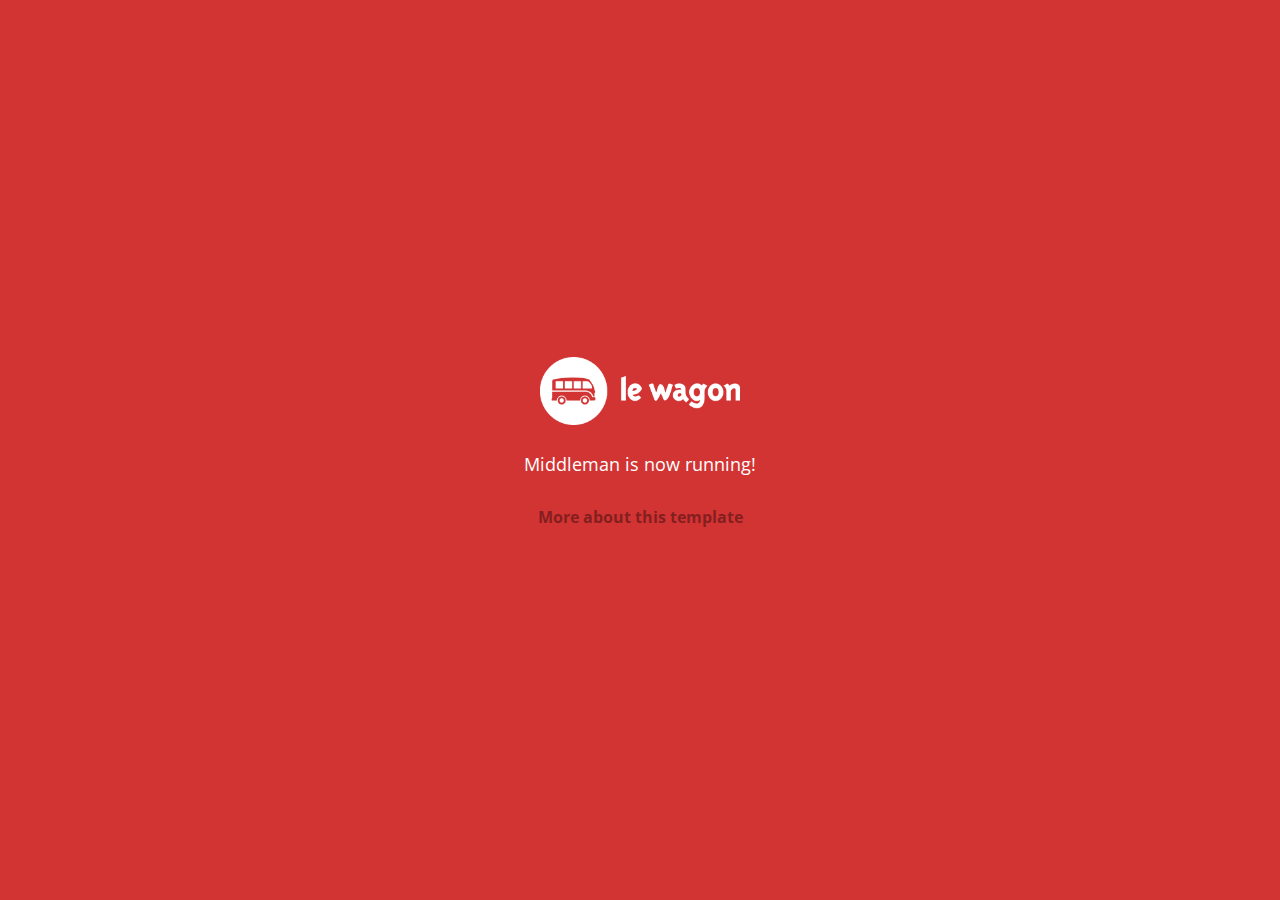
==== index.html @ eb240f72 "Automated commit at 2018-11-12 11:04:21 UTC by middleman-deploy 2.0.0-alpha" ====
<!doctype html>
<html>
  <head>
    <meta charset="utf-8">
    <meta http-equiv="x-ua-compatible" content="ie=edge">
    <meta name="viewport"
          content="width=device-width, initial-scale=1, shrink-to-fit=no">
    <!-- Use the title from a page's frontmatter if it has one -->
    <title>Le Wagon - Middleman</title>
    <link href="stylesheets/application-d8451641.css" rel="stylesheet" />
    <script src="javascripts/application-93de88c9.js"></script>
    <link href="images/favicon-f15af148.png" rel="icon" type="image/png" />
  </head>
  <body>
    <div id="home">
  <div class="home-content">
    <img src="images/logo-acc9c0ec.png" width="200" alt="Logo" />
    <p>
      Middleman is now running!
    </p>
    <p class="about">
      <a href="about.html">More about this template</a>
    </p>
  </div>
</div>

  </body>
</html>
---- stylesheets/application-d8451641.css ----
@import url("https://fonts.googleapis.com/css?family=Open+Sans:400,300,700|Raleway:400,100,300,700,500");/*!
 * Bootstrap v3.3.7 (http://getbootstrap.com)
 * Copyright 2011-2016 Twitter, Inc.
 * Licensed under MIT (https://github.com/twbs/bootstrap/blob/master/LICENSE)
 *//*! normalize.css v3.0.3 | MIT License | github.com/necolas/normalize.css */html{font-family:sans-serif;-ms-text-size-adjust:100%;-webkit-text-size-adjust:100%}body{margin:0}article,aside,details,figcaption,figure,footer,header,hgroup,main,menu,nav,section,summary{display:block}audio,canvas,progress,video{display:inline-block;vertical-align:baseline}audio:not([controls]){display:none;height:0}[hidden],template{display:none}a{background-color:transparent}a:active,a:hover{outline:0}abbr[title]{border-bottom:1px dotted}b,strong{font-weight:bold}dfn{font-style:italic}h1{font-size:2em;margin:0.67em 0}mark{background:#ff0;color:#000}small{font-size:80%}sub,sup{font-size:75%;line-height:0;position:relative;vertical-align:baseline}sup{top:-0.5em}sub{bottom:-0.25em}img{border:0}svg:not(:root){overflow:hidden}figure{margin:1em 40px}hr{-webkit-box-sizing:content-box;box-sizing:content-box;height:0}pre{overflow:auto}code,kbd,pre,samp{font-family:monospace, monospace;font-size:1em}button,input,optgroup,select,textarea{color:inherit;font:inherit;margin:0}button{overflow:visible}button,select{text-transform:none}button,html input[type="button"],input[type="reset"],input[type="submit"]{-webkit-appearance:button;cursor:pointer}button[disabled],html input[disabled]{cursor:default}button::-moz-focus-inner,input::-moz-focus-inner{border:0;padding:0}input{line-height:normal}input[type="checkbox"],input[type="radio"]{-webkit-box-sizing:border-box;box-sizing:border-box;padding:0}input[type="number"]::-webkit-inner-spin-button,input[type="number"]::-webkit-outer-spin-button{height:auto}input[type="search"]{-webkit-appearance:textfield;-webkit-box-sizing:content-box;box-sizing:content-box}input[type="search"]::-webkit-search-cancel-button,input[type="search"]::-webkit-search-decoration{-webkit-appearance:none}fieldset{border:1px solid #c0c0c0;margin:0 2px;padding:0.35em 0.625em 0.75em}legend{border:0;padding:0}textarea{overflow:auto}optgroup{font-weight:bold}table{border-collapse:collapse;border-spacing:0}td,th{padding:0}/*! Source: https://github.com/h5bp/html5-boilerplate/blob/master/src/css/main.css */@media print{*,*:before,*:after{background:transparent !important;color:#000 !important;-webkit-box-shadow:none !important;box-shadow:none !important;text-shadow:none !important}a,a:visited{text-decoration:underline}a[href]:after{content:" (" attr(href) ")"}abbr[title]:after{content:" (" attr(title) ")"}a[href^="#"]:after,a[href^="javascript:"]:after{content:""}pre,blockquote{border:1px solid #999;page-break-inside:avoid}thead{display:table-header-group}tr,img{page-break-inside:avoid}img{max-width:100% !important}p,h2,h3{orphans:3;widows:3}h2,h3{page-break-after:avoid}.navbar{display:none}.btn>.caret,.dropup>.btn>.caret{border-top-color:#000 !important}.label{border:1px solid #000}.table{border-collapse:collapse !important}.table td,.table th{background-color:#fff !important}.table-bordered th,.table-bordered td{border:1px solid #ddd !important}}@font-face{font-family:'Glyphicons Halflings';src:url("../assets/bootstrap/glyphicons-halflings-regular-86b6f62b.eot");src:url("../assets/bootstrap/glyphicons-halflings-regular-86b6f62b.eot?#iefix") format("embedded-opentype"),url("../assets/bootstrap/glyphicons-halflings-regular-ca35b697.woff2") format("woff2"),url("../assets/bootstrap/glyphicons-halflings-regular-278e49a8.woff") format("woff"),url("../assets/bootstrap/glyphicons-halflings-regular-44bc1850.ttf") format("truetype"),url("../assets/bootstrap/glyphicons-halflings-regular-de51a849.svg#glyphicons_halflingsregular") format("svg")}.glyphicon{position:relative;top:1px;display:inline-block;font-family:'Glyphicons Halflings';font-style:normal;font-weight:normal;line-height:1;-webkit-font-smoothing:antialiased;-moz-osx-font-smoothing:grayscale}.glyphicon-asterisk:before{content:"\002a"}.glyphicon-plus:before{content:"\002b"}.glyphicon-euro:before,.glyphicon-eur:before{content:"\20ac"}.glyphicon-minus:before{content:"\2212"}.glyphicon-cloud:before{content:"\2601"}.glyphicon-envelope:before{content:"\2709"}.glyphicon-pencil:before{content:"\270f"}.glyphicon-glass:before{content:"\e001"}.glyphicon-music:before{content:"\e002"}.glyphicon-search:before{content:"\e003"}.glyphicon-heart:before{content:"\e005"}.glyphicon-star:before{content:"\e006"}.glyphicon-star-empty:before{content:"\e007"}.glyphicon-user:before{content:"\e008"}.glyphicon-film:before{content:"\e009"}.glyphicon-th-large:before{content:"\e010"}.glyphicon-th:before{content:"\e011"}.glyphicon-th-list:before{content:"\e012"}.glyphicon-ok:before{content:"\e013"}.glyphicon-remove:before{content:"\e014"}.glyphicon-zoom-in:before{content:"\e015"}.glyphicon-zoom-out:before{content:"\e016"}.glyphicon-off:before{content:"\e017"}.glyphicon-signal:before{content:"\e018"}.glyphicon-cog:before{content:"\e019"}.glyphicon-trash:before{content:"\e020"}.glyphicon-home:before{content:"\e021"}.glyphicon-file:before{content:"\e022"}.glyphicon-time:before{content:"\e023"}.glyphicon-road:before{content:"\e024"}.glyphicon-download-alt:before{content:"\e025"}.glyphicon-download:before{content:"\e026"}.glyphicon-upload:before{content:"\e027"}.glyphicon-inbox:before{content:"\e028"}.glyphicon-play-circle:before{content:"\e029"}.glyphicon-repeat:before{content:"\e030"}.glyphicon-refresh:before{content:"\e031"}.glyphicon-list-alt:before{content:"\e032"}.glyphicon-lock:before{content:"\e033"}.glyphicon-flag:before{content:"\e034"}.glyphicon-headphones:before{content:"\e035"}.glyphicon-volume-off:before{content:"\e036"}.glyphicon-volume-down:before{content:"\e037"}.glyphicon-volume-up:before{content:"\e038"}.glyphicon-qrcode:before{content:"\e039"}.glyphicon-barcode:before{content:"\e040"}.glyphicon-tag:before{content:"\e041"}.glyphicon-tags:before{content:"\e042"}.glyphicon-book:before{content:"\e043"}.glyphicon-bookmark:before{content:"\e044"}.glyphicon-print:before{content:"\e045"}.glyphicon-camera:before{content:"\e046"}.glyphicon-font:before{content:"\e047"}.glyphicon-bold:before{content:"\e048"}.glyphicon-italic:before{content:"\e049"}.glyphicon-text-height:before{content:"\e050"}.glyphicon-text-width:before{content:"\e051"}.glyphicon-align-left:before{content:"\e052"}.glyphicon-align-center:before{content:"\e053"}.glyphicon-align-right:before{content:"\e054"}.glyphicon-align-justify:before{content:"\e055"}.glyphicon-list:before{content:"\e056"}.glyphicon-indent-left:before{content:"\e057"}.glyphicon-indent-right:before{content:"\e058"}.glyphicon-facetime-video:before{content:"\e059"}.glyphicon-picture:before{content:"\e060"}.glyphicon-map-marker:before{content:"\e062"}.glyphicon-adjust:before{content:"\e063"}.glyphicon-tint:before{content:"\e064"}.glyphicon-edit:before{content:"\e065"}.glyphicon-share:before{content:"\e066"}.glyphicon-check:before{content:"\e067"}.glyphicon-move:before{content:"\e068"}.glyphicon-step-backward:before{content:"\e069"}.glyphicon-fast-backward:before{content:"\e070"}.glyphicon-backward:before{content:"\e071"}.glyphicon-play:before{content:"\e072"}.glyphicon-pause:before{content:"\e073"}.glyphicon-stop:before{content:"\e074"}.glyphicon-forward:before{content:"\e075"}.glyphicon-fast-forward:before{content:"\e076"}.glyphicon-step-forward:before{content:"\e077"}.glyphicon-eject:before{content:"\e078"}.glyphicon-chevron-left:before{content:"\e079"}.glyphicon-chevron-right:before{content:"\e080"}.glyphicon-plus-sign:before{content:"\e081"}.glyphicon-minus-sign:before{content:"\e082"}.glyphicon-remove-sign:before{content:"\e083"}.glyphicon-ok-sign:before{content:"\e084"}.glyphicon-question-sign:before{content:"\e085"}.glyphicon-info-sign:before{content:"\e086"}.glyphicon-screenshot:before{content:"\e087"}.glyphicon-remove-circle:before{content:"\e088"}.glyphicon-ok-circle:before{content:"\e089"}.glyphicon-ban-circle:before{content:"\e090"}.glyphicon-arrow-left:before{content:"\e091"}.glyphicon-arrow-right:before{content:"\e092"}.glyphicon-arrow-up:before{content:"\e093"}.glyphicon-arrow-down:before{content:"\e094"}.glyphicon-share-alt:before{content:"\e095"}.glyphicon-resize-full:before{content:"\e096"}.glyphicon-resize-small:before{content:"\e097"}.glyphicon-exclamation-sign:before{content:"\e101"}.glyphicon-gift:before{content:"\e102"}.glyphicon-leaf:before{content:"\e103"}.glyphicon-fire:before{content:"\e104"}.glyphicon-eye-open:before{content:"\e105"}.glyphicon-eye-close:before{content:"\e106"}.glyphicon-warning-sign:before{content:"\e107"}.glyphicon-plane:before{content:"\e108"}.glyphicon-calendar:before{content:"\e109"}.glyphicon-random:before{content:"\e110"}.glyphicon-comment:before{content:"\e111"}.glyphicon-magnet:before{content:"\e112"}.glyphicon-chevron-up:before{content:"\e113"}.glyphicon-chevron-down:before{content:"\e114"}.glyphicon-retweet:before{content:"\e115"}.glyphicon-shopping-cart:before{content:"\e116"}.glyphicon-folder-close:before{content:"\e117"}.glyphicon-folder-open:before{content:"\e118"}.glyphicon-resize-vertical:before{content:"\e119"}.glyphicon-resize-horizontal:before{content:"\e120"}.glyphicon-hdd:before{content:"\e121"}.glyphicon-bullhorn:before{content:"\e122"}.glyphicon-bell:before{content:"\e123"}.glyphicon-certificate:before{content:"\e124"}.glyphicon-thumbs-up:before{content:"\e125"}.glyphicon-thumbs-down:before{content:"\e126"}.glyphicon-hand-right:before{content:"\e127"}.glyphicon-hand-left:before{content:"\e128"}.glyphicon-hand-up:before{content:"\e129"}.glyphicon-hand-down:before{content:"\e130"}.glyphicon-circle-arrow-right:before{content:"\e131"}.glyphicon-circle-arrow-left:before{content:"\e132"}.glyphicon-circle-arrow-up:before{content:"\e133"}.glyphicon-circle-arrow-down:before{content:"\e134"}.glyphicon-globe:before{content:"\e135"}.glyphicon-wrench:before{content:"\e136"}.glyphicon-tasks:before{content:"\e137"}.glyphicon-filter:before{content:"\e138"}.glyphicon-briefcase:before{content:"\e139"}.glyphicon-fullscreen:before{content:"\e140"}.glyphicon-dashboard:before{content:"\e141"}.glyphicon-paperclip:before{content:"\e142"}.glyphicon-heart-empty:before{content:"\e143"}.glyphicon-link:before{content:"\e144"}.glyphicon-phone:before{content:"\e145"}.glyphicon-pushpin:before{content:"\e146"}.glyphicon-usd:before{content:"\e148"}.glyphicon-gbp:before{content:"\e149"}.glyphicon-sort:before{content:"\e150"}.glyphicon-sort-by-alphabet:before{content:"\e151"}.glyphicon-sort-by-alphabet-alt:before{content:"\e152"}.glyphicon-sort-by-order:before{content:"\e153"}.glyphicon-sort-by-order-alt:before{content:"\e154"}.glyphicon-sort-by-attributes:before{content:"\e155"}.glyphicon-sort-by-attributes-alt:before{content:"\e156"}.glyphicon-unchecked:before{content:"\e157"}.glyphicon-expand:before{content:"\e158"}.glyphicon-collapse-down:before{content:"\e159"}.glyphicon-collapse-up:before{content:"\e160"}.glyphicon-log-in:before{content:"\e161"}.glyphicon-flash:before{content:"\e162"}.glyphicon-log-out:before{content:"\e163"}.glyphicon-new-window:before{content:"\e164"}.glyphicon-record:before{content:"\e165"}.glyphicon-save:before{content:"\e166"}.glyphicon-open:before{content:"\e167"}.glyphicon-saved:before{content:"\e168"}.glyphicon-import:before{content:"\e169"}.glyphicon-export:before{content:"\e170"}.glyphicon-send:before{content:"\e171"}.glyphicon-floppy-disk:before{content:"\e172"}.glyphicon-floppy-saved:before{content:"\e173"}.glyphicon-floppy-remove:before{content:"\e174"}.glyphicon-floppy-save:before{content:"\e175"}.glyphicon-floppy-open:before{content:"\e176"}.glyphicon-credit-card:before{content:"\e177"}.glyphicon-transfer:before{content:"\e178"}.glyphicon-cutlery:before{content:"\e179"}.glyphicon-header:before{content:"\e180"}.glyphicon-compressed:before{content:"\e181"}.glyphicon-earphone:before{content:"\e182"}.glyphicon-phone-alt:before{content:"\e183"}.glyphicon-tower:before{content:"\e184"}.glyphicon-stats:before{content:"\e185"}.glyphicon-sd-video:before{content:"\e186"}.glyphicon-hd-video:before{content:"\e187"}.glyphicon-subtitles:before{content:"\e188"}.glyphicon-sound-stereo:before{content:"\e189"}.glyphicon-sound-dolby:before{content:"\e190"}.glyphicon-sound-5-1:before{content:"\e191"}.glyphicon-sound-6-1:before{content:"\e192"}.glyphicon-sound-7-1:before{content:"\e193"}.glyphicon-copyright-mark:before{content:"\e194"}.glyphicon-registration-mark:before{content:"\e195"}.glyphicon-cloud-download:before{content:"\e197"}.glyphicon-cloud-upload:before{content:"\e198"}.glyphicon-tree-conifer:before{content:"\e199"}.glyphicon-tree-deciduous:before{content:"\e200"}.glyphicon-cd:before{content:"\e201"}.glyphicon-save-file:before{content:"\e202"}.glyphicon-open-file:before{content:"\e203"}.glyphicon-level-up:before{content:"\e204"}.glyphicon-copy:before{content:"\e205"}.glyphicon-paste:before{content:"\e206"}.glyphicon-alert:before{content:"\e209"}.glyphicon-equalizer:before{content:"\e210"}.glyphicon-king:before{content:"\e211"}.glyphicon-queen:before{content:"\e212"}.glyphicon-pawn:before{content:"\e213"}.glyphicon-bishop:before{content:"\e214"}.glyphicon-knight:before{content:"\e215"}.glyphicon-baby-formula:before{content:"\e216"}.glyphicon-tent:before{content:"\26fa"}.glyphicon-blackboard:before{content:"\e218"}.glyphicon-bed:before{content:"\e219"}.glyphicon-apple:before{content:"\f8ff"}.glyphicon-erase:before{content:"\e221"}.glyphicon-hourglass:before{content:"\231b"}.glyphicon-lamp:before{content:"\e223"}.glyphicon-duplicate:before{content:"\e224"}.glyphicon-piggy-bank:before{content:"\e225"}.glyphicon-scissors:before{content:"\e226"}.glyphicon-bitcoin:before{content:"\e227"}.glyphicon-btc:before{content:"\e227"}.glyphicon-xbt:before{content:"\e227"}.glyphicon-yen:before{content:"\00a5"}.glyphicon-jpy:before{content:"\00a5"}.glyphicon-ruble:before{content:"\20bd"}.glyphicon-rub:before{content:"\20bd"}.glyphicon-scale:before{content:"\e230"}.glyphicon-ice-lolly:before{content:"\e231"}.glyphicon-ice-lolly-tasted:before{content:"\e232"}.glyphicon-education:before{content:"\e233"}.glyphicon-option-horizontal:before{content:"\e234"}.glyphicon-option-vertical:before{content:"\e235"}.glyphicon-menu-hamburger:before{content:"\e236"}.glyphicon-modal-window:before{content:"\e237"}.glyphicon-oil:before{content:"\e238"}.glyphicon-grain:before{content:"\e239"}.glyphicon-sunglasses:before{content:"\e240"}.glyphicon-text-size:before{content:"\e241"}.glyphicon-text-color:before{content:"\e242"}.glyphicon-text-background:before{content:"\e243"}.glyphicon-object-align-top:before{content:"\e244"}.glyphicon-object-align-bottom:before{content:"\e245"}.glyphicon-object-align-horizontal:before{content:"\e246"}.glyphicon-object-align-left:before{content:"\e247"}.glyphicon-object-align-vertical:before{content:"\e248"}.glyphicon-object-align-right:before{content:"\e249"}.glyphicon-triangle-right:before{content:"\e250"}.glyphicon-triangle-left:before{content:"\e251"}.glyphicon-triangle-bottom:before{content:"\e252"}.glyphicon-triangle-top:before{content:"\e253"}.glyphicon-console:before{content:"\e254"}.glyphicon-superscript:before{content:"\e255"}.glyphicon-subscript:before{content:"\e256"}.glyphicon-menu-left:before{content:"\e257"}.glyphicon-menu-right:before{content:"\e258"}.glyphicon-menu-down:before{content:"\e259"}.glyphicon-menu-up:before{content:"\e260"}*{-webkit-box-sizing:border-box;box-sizing:border-box}*:before,*:after{-webkit-box-sizing:border-box;box-sizing:border-box}html{font-size:10px;-webkit-tap-highlight-color:transparent}body{font-family:"Open Sans", "Helvetica", "sans-serif";font-size:18px;line-height:1.42857143;color:#333333;background-color:#F4F4F4}input,button,select,textarea{font-family:inherit;font-size:inherit;line-height:inherit}a{color:#469AE0;text-decoration:none}a:hover,a:focus{color:#1f74ba;text-decoration:underline}a:focus{outline:5px auto -webkit-focus-ring-color;outline-offset:-2px}figure{margin:0}img{vertical-align:middle}.img-responsive{display:block;max-width:100%;height:auto}.img-rounded{border-radius:2px}.img-thumbnail{padding:4px;line-height:1.42857143;background-color:#F4F4F4;border:1px solid #ddd;border-radius:2px;-webkit-transition:all 0.2s ease-in-out;transition:all 0.2s ease-in-out;display:inline-block;max-width:100%;height:auto}.img-circle{border-radius:50%}hr{margin-top:25px;margin-bottom:25px;border:0;border-top:1px solid #eeeeee}.sr-only{position:absolute;width:1px;height:1px;margin:-1px;padding:0;overflow:hidden;clip:rect(0, 0, 0, 0);border:0}.sr-only-focusable:active,.sr-only-focusable:focus{position:static;width:auto;height:auto;margin:0;overflow:visible;clip:auto}[role="button"]{cursor:pointer}h1,h2,h3,h4,h5,h6,.h1,.h2,.h3,.h4,.h5,.h6{font-family:"Raleway", "Helvetica", "sans-serif";font-weight:500;line-height:1.1;color:inherit}h1 small,h1 .small,h2 small,h2 .small,h3 small,h3 .small,h4 small,h4 .small,h5 small,h5 .small,h6 small,h6 .small,.h1 small,.h1 .small,.h2 small,.h2 .small,.h3 small,.h3 .small,.h4 small,.h4 .small,.h5 small,.h5 .small,.h6 small,.h6 .small{font-weight:normal;line-height:1;color:#777777}h1,.h1,h2,.h2,h3,.h3{margin-top:25px;margin-bottom:12.5px}h1 small,h1 .small,.h1 small,.h1 .small,h2 small,h2 .small,.h2 small,.h2 .small,h3 small,h3 .small,.h3 small,.h3 .small{font-size:65%}h4,.h4,h5,.h5,h6,.h6{margin-top:12.5px;margin-bottom:12.5px}h4 small,h4 .small,.h4 small,.h4 .small,h5 small,h5 .small,.h5 small,.h5 .small,h6 small,h6 .small,.h6 small,.h6 .small{font-size:75%}h1,.h1{font-size:46px}h2,.h2{font-size:38px}h3,.h3{font-size:31px}h4,.h4{font-size:23px}h5,.h5{font-size:18px}h6,.h6{font-size:16px}p{margin:0 0 12.5px}.lead{margin-bottom:25px;font-size:20px;font-weight:300;line-height:1.4}@media (min-width: 768px){.lead{font-size:27px}}small,.small{font-size:88%}mark,.mark{background-color:#fcf8e3;padding:.2em}.text-left{text-align:left}.text-right{text-align:right}.text-center{text-align:center}.text-justify{text-align:justify}.text-nowrap{white-space:nowrap}.text-lowercase{text-transform:lowercase}.text-uppercase,.initialism{text-transform:uppercase}.text-capitalize{text-transform:capitalize}.text-muted{color:#777777}.text-primary{color:#469AE0}a.text-primary:hover,a.text-primary:focus{color:#2381d0}.text-success{color:#3c763d}a.text-success:hover,a.text-success:focus{color:#2b542c}.text-info{color:#31708f}a.text-info:hover,a.text-info:focus{color:#245269}.text-warning{color:#8a6d3b}a.text-warning:hover,a.text-warning:focus{color:#66512c}.text-danger{color:#a94442}a.text-danger:hover,a.text-danger:focus{color:#843534}.bg-primary{color:#fff}.bg-primary{background-color:#469AE0}a.bg-primary:hover,a.bg-primary:focus{background-color:#2381d0}.bg-success{background-color:#dff0d8}a.bg-success:hover,a.bg-success:focus{background-color:#c1e2b3}.bg-info{background-color:#d9edf7}a.bg-info:hover,a.bg-info:focus{background-color:#afd9ee}.bg-warning{background-color:#fcf8e3}a.bg-warning:hover,a.bg-warning:focus{background-color:#f7ecb5}.bg-danger{background-color:#f2dede}a.bg-danger:hover,a.bg-danger:focus{background-color:#e4b9b9}.page-header{padding-bottom:11.5px;margin:50px 0 25px;border-bottom:1px solid #eeeeee}ul,ol{margin-top:0;margin-bottom:12.5px}ul ul,ul ol,ol ul,ol ol{margin-bottom:0}.list-unstyled{padding-left:0;list-style:none}.list-inline{padding-left:0;list-style:none;margin-left:-5px}.list-inline>li{display:inline-block;padding-left:5px;padding-right:5px}dl{margin-top:0;margin-bottom:25px}dt,dd{line-height:1.42857143}dt{font-weight:bold}dd{margin-left:0}.dl-horizontal dd:before,.dl-horizontal dd:after{content:" ";display:table}.dl-horizontal dd:after{clear:both}@media (min-width: 768px){.dl-horizontal dt{float:left;width:160px;clear:left;text-align:right;overflow:hidden;text-overflow:ellipsis;white-space:nowrap}.dl-horizontal dd{margin-left:180px}}abbr[title],abbr[data-original-title]{cursor:help;border-bottom:1px dotted #777777}.initialism{font-size:90%}blockquote{padding:12.5px 25px;margin:0 0 25px;font-size:22.5px;border-left:5px solid #eeeeee}blockquote p:last-child,blockquote ul:last-child,blockquote ol:last-child{margin-bottom:0}blockquote footer,blockquote small,blockquote .small{display:block;font-size:80%;line-height:1.42857143;color:#777777}blockquote footer:before,blockquote small:before,blockquote .small:before{content:'\2014 \00A0'}.blockquote-reverse,blockquote.pull-right{padding-right:15px;padding-left:0;border-right:5px solid #eeeeee;border-left:0;text-align:right}.blockquote-reverse footer:before,.blockquote-reverse small:before,.blockquote-reverse .small:before,blockquote.pull-right footer:before,blockquote.pull-right small:before,blockquote.pull-right .small:before{content:''}.blockquote-reverse footer:after,.blockquote-reverse small:after,.blockquote-reverse .small:after,blockquote.pull-right footer:after,blockquote.pull-right small:after,blockquote.pull-right .small:after{content:'\00A0 \2014'}address{margin-bottom:25px;font-style:normal;line-height:1.42857143}code,kbd,pre,samp{font-family:Menlo, Monaco, Consolas, "Courier New", monospace}code{padding:2px 4px;font-size:90%;color:#c7254e;background-color:#f9f2f4;border-radius:2px}kbd{padding:2px 4px;font-size:90%;color:#fff;background-color:#333;border-radius:2px;-webkit-box-shadow:inset 0 -1px 0 rgba(0,0,0,0.25);box-shadow:inset 0 -1px 0 rgba(0,0,0,0.25)}kbd kbd{padding:0;font-size:100%;font-weight:bold;-webkit-box-shadow:none;box-shadow:none}pre{display:block;padding:12px;margin:0 0 12.5px;font-size:17px;line-height:1.42857143;word-break:break-all;word-wrap:break-word;color:#333333;background-color:#f5f5f5;border:1px solid #ccc;border-radius:2px}pre code{padding:0;font-size:inherit;color:inherit;white-space:pre-wrap;background-color:transparent;border-radius:0}.pre-scrollable{max-height:340px;overflow-y:scroll}.container{margin-right:auto;margin-left:auto;padding-left:15px;padding-right:15px}.container:before,.container:after{content:" ";display:table}.container:after{clear:both}@media (min-width: 768px){.container{width:750px}}@media (min-width: 992px){.container{width:970px}}@media (min-width: 1200px){.container{width:1170px}}.container-fluid{margin-right:auto;margin-left:auto;padding-left:15px;padding-right:15px}.container-fluid:before,.container-fluid:after{content:" ";display:table}.container-fluid:after{clear:both}.row{margin-left:-15px;margin-right:-15px}.row:before,.row:after{content:" ";display:table}.row:after{clear:both}.col-xs-1,.col-sm-1,.col-md-1,.col-lg-1,.col-xs-2,.col-sm-2,.col-md-2,.col-lg-2,.col-xs-3,.col-sm-3,.col-md-3,.col-lg-3,.col-xs-4,.col-sm-4,.col-md-4,.col-lg-4,.col-xs-5,.col-sm-5,.col-md-5,.col-lg-5,.col-xs-6,.col-sm-6,.col-md-6,.col-lg-6,.col-xs-7,.col-sm-7,.col-md-7,.col-lg-7,.col-xs-8,.col-sm-8,.col-md-8,.col-lg-8,.col-xs-9,.col-sm-9,.col-md-9,.col-lg-9,.col-xs-10,.col-sm-10,.col-md-10,.col-lg-10,.col-xs-11,.col-sm-11,.col-md-11,.col-lg-11,.col-xs-12,.col-sm-12,.col-md-12,.col-lg-12{position:relative;min-height:1px;padding-left:15px;padding-right:15px}.col-xs-1,.col-xs-2,.col-xs-3,.col-xs-4,.col-xs-5,.col-xs-6,.col-xs-7,.col-xs-8,.col-xs-9,.col-xs-10,.col-xs-11,.col-xs-12{float:left}.col-xs-1{width:8.33333333%}.col-xs-2{width:16.66666667%}.col-xs-3{width:25%}.col-xs-4{width:33.33333333%}.col-xs-5{width:41.66666667%}.col-xs-6{width:50%}.col-xs-7{width:58.33333333%}.col-xs-8{width:66.66666667%}.col-xs-9{width:75%}.col-xs-10{width:83.33333333%}.col-xs-11{width:91.66666667%}.col-xs-12{width:100%}.col-xs-pull-0{right:auto}.col-xs-pull-1{right:8.33333333%}.col-xs-pull-2{right:16.66666667%}.col-xs-pull-3{right:25%}.col-xs-pull-4{right:33.33333333%}.col-xs-pull-5{right:41.66666667%}.col-xs-pull-6{right:50%}.col-xs-pull-7{right:58.33333333%}.col-xs-pull-8{right:66.66666667%}.col-xs-pull-9{right:75%}.col-xs-pull-10{right:83.33333333%}.col-xs-pull-11{right:91.66666667%}.col-xs-pull-12{right:100%}.col-xs-push-0{left:auto}.col-xs-push-1{left:8.33333333%}.col-xs-push-2{left:16.66666667%}.col-xs-push-3{left:25%}.col-xs-push-4{left:33.33333333%}.col-xs-push-5{left:41.66666667%}.col-xs-push-6{left:50%}.col-xs-push-7{left:58.33333333%}.col-xs-push-8{left:66.66666667%}.col-xs-push-9{left:75%}.col-xs-push-10{left:83.33333333%}.col-xs-push-11{left:91.66666667%}.col-xs-push-12{left:100%}.col-xs-offset-0{margin-left:0%}.col-xs-offset-1{margin-left:8.33333333%}.col-xs-offset-2{margin-left:16.66666667%}.col-xs-offset-3{margin-left:25%}.col-xs-offset-4{margin-left:33.33333333%}.col-xs-offset-5{margin-left:41.66666667%}.col-xs-offset-6{margin-left:50%}.col-xs-offset-7{margin-left:58.33333333%}.col-xs-offset-8{margin-left:66.66666667%}.col-xs-offset-9{margin-left:75%}.col-xs-offset-10{margin-left:83.33333333%}.col-xs-offset-11{margin-left:91.66666667%}.col-xs-offset-12{margin-left:100%}@media (min-width: 768px){.col-sm-1,.col-sm-2,.col-sm-3,.col-sm-4,.col-sm-5,.col-sm-6,.col-sm-7,.col-sm-8,.col-sm-9,.col-sm-10,.col-sm-11,.col-sm-12{float:left}.col-sm-1{width:8.33333333%}.col-sm-2{width:16.66666667%}.col-sm-3{width:25%}.col-sm-4{width:33.33333333%}.col-sm-5{width:41.66666667%}.col-sm-6{width:50%}.col-sm-7{width:58.33333333%}.col-sm-8{width:66.66666667%}.col-sm-9{width:75%}.col-sm-10{width:83.33333333%}.col-sm-11{width:91.66666667%}.col-sm-12{width:100%}.col-sm-pull-0{right:auto}.col-sm-pull-1{right:8.33333333%}.col-sm-pull-2{right:16.66666667%}.col-sm-pull-3{right:25%}.col-sm-pull-4{right:33.33333333%}.col-sm-pull-5{right:41.66666667%}.col-sm-pull-6{right:50%}.col-sm-pull-7{right:58.33333333%}.col-sm-pull-8{right:66.66666667%}.col-sm-pull-9{right:75%}.col-sm-pull-10{right:83.33333333%}.col-sm-pull-11{right:91.66666667%}.col-sm-pull-12{right:100%}.col-sm-push-0{left:auto}.col-sm-push-1{left:8.33333333%}.col-sm-push-2{left:16.66666667%}.col-sm-push-3{left:25%}.col-sm-push-4{left:33.33333333%}.col-sm-push-5{left:41.66666667%}.col-sm-push-6{left:50%}.col-sm-push-7{left:58.33333333%}.col-sm-push-8{left:66.66666667%}.col-sm-push-9{left:75%}.col-sm-push-10{left:83.33333333%}.col-sm-push-11{left:91.66666667%}.col-sm-push-12{left:100%}.col-sm-offset-0{margin-left:0%}.col-sm-offset-1{margin-left:8.33333333%}.col-sm-offset-2{margin-left:16.66666667%}.col-sm-offset-3{margin-left:25%}.col-sm-offset-4{margin-left:33.33333333%}.col-sm-offset-5{margin-left:41.66666667%}.col-sm-offset-6{margin-left:50%}.col-sm-offset-7{margin-left:58.33333333%}.col-sm-offset-8{margin-left:66.66666667%}.col-sm-offset-9{margin-left:75%}.col-sm-offset-10{margin-left:83.33333333%}.col-sm-offset-11{margin-left:91.66666667%}.col-sm-offset-12{margin-left:100%}}@media (min-width: 992px){.col-md-1,.col-md-2,.col-md-3,.col-md-4,.col-md-5,.col-md-6,.col-md-7,.col-md-8,.col-md-9,.col-md-10,.col-md-11,.col-md-12{float:left}.col-md-1{width:8.33333333%}.col-md-2{width:16.66666667%}.col-md-3{width:25%}.col-md-4{width:33.33333333%}.col-md-5{width:41.66666667%}.col-md-6{width:50%}.col-md-7{width:58.33333333%}.col-md-8{width:66.66666667%}.col-md-9{width:75%}.col-md-10{width:83.33333333%}.col-md-11{width:91.66666667%}.col-md-12{width:100%}.col-md-pull-0{right:auto}.col-md-pull-1{right:8.33333333%}.col-md-pull-2{right:16.66666667%}.col-md-pull-3{right:25%}.col-md-pull-4{right:33.33333333%}.col-md-pull-5{right:41.66666667%}.col-md-pull-6{right:50%}.col-md-pull-7{right:58.33333333%}.col-md-pull-8{right:66.66666667%}.col-md-pull-9{right:75%}.col-md-pull-10{right:83.33333333%}.col-md-pull-11{right:91.66666667%}.col-md-pull-12{right:100%}.col-md-push-0{left:auto}.col-md-push-1{left:8.33333333%}.col-md-push-2{left:16.66666667%}.col-md-push-3{left:25%}.col-md-push-4{left:33.33333333%}.col-md-push-5{left:41.66666667%}.col-md-push-6{left:50%}.col-md-push-7{left:58.33333333%}.col-md-push-8{left:66.66666667%}.col-md-push-9{left:75%}.col-md-push-10{left:83.33333333%}.col-md-push-11{left:91.66666667%}.col-md-push-12{left:100%}.col-md-offset-0{margin-left:0%}.col-md-offset-1{margin-left:8.33333333%}.col-md-offset-2{margin-left:16.66666667%}.col-md-offset-3{margin-left:25%}.col-md-offset-4{margin-left:33.33333333%}.col-md-offset-5{margin-left:41.66666667%}.col-md-offset-6{margin-left:50%}.col-md-offset-7{margin-left:58.33333333%}.col-md-offset-8{margin-left:66.66666667%}.col-md-offset-9{margin-left:75%}.col-md-offset-10{margin-left:83.33333333%}.col-md-offset-11{margin-left:91.66666667%}.col-md-offset-12{margin-left:100%}}@media (min-width: 1200px){.col-lg-1,.col-lg-2,.col-lg-3,.col-lg-4,.col-lg-5,.col-lg-6,.col-lg-7,.col-lg-8,.col-lg-9,.col-lg-10,.col-lg-11,.col-lg-12{float:left}.col-lg-1{width:8.33333333%}.col-lg-2{width:16.66666667%}.col-lg-3{width:25%}.col-lg-4{width:33.33333333%}.col-lg-5{width:41.66666667%}.col-lg-6{width:50%}.col-lg-7{width:58.33333333%}.col-lg-8{width:66.66666667%}.col-lg-9{width:75%}.col-lg-10{width:83.33333333%}.col-lg-11{width:91.66666667%}.col-lg-12{width:100%}.col-lg-pull-0{right:auto}.col-lg-pull-1{right:8.33333333%}.col-lg-pull-2{right:16.66666667%}.col-lg-pull-3{right:25%}.col-lg-pull-4{right:33.33333333%}.col-lg-pull-5{right:41.66666667%}.col-lg-pull-6{right:50%}.col-lg-pull-7{right:58.33333333%}.col-lg-pull-8{right:66.66666667%}.col-lg-pull-9{right:75%}.col-lg-pull-10{right:83.33333333%}.col-lg-pull-11{right:91.66666667%}.col-lg-pull-12{right:100%}.col-lg-push-0{left:auto}.col-lg-push-1{left:8.33333333%}.col-lg-push-2{left:16.66666667%}.col-lg-push-3{left:25%}.col-lg-push-4{left:33.33333333%}.col-lg-push-5{left:41.66666667%}.col-lg-push-6{left:50%}.col-lg-push-7{left:58.33333333%}.col-lg-push-8{left:66.66666667%}.col-lg-push-9{left:75%}.col-lg-push-10{left:83.33333333%}.col-lg-push-11{left:91.66666667%}.col-lg-push-12{left:100%}.col-lg-offset-0{margin-left:0%}.col-lg-offset-1{margin-left:8.33333333%}.col-lg-offset-2{margin-left:16.66666667%}.col-lg-offset-3{margin-left:25%}.col-lg-offset-4{margin-left:33.33333333%}.col-lg-offset-5{margin-left:41.66666667%}.col-lg-offset-6{margin-left:50%}.col-lg-offset-7{margin-left:58.33333333%}.col-lg-offset-8{margin-left:66.66666667%}.col-lg-offset-9{margin-left:75%}.col-lg-offset-10{margin-left:83.33333333%}.col-lg-offset-11{margin-left:91.66666667%}.col-lg-offset-12{margin-left:100%}}table{background-color:transparent}caption{padding-top:8px;padding-bottom:8px;color:#777777;text-align:left}th{text-align:left}.table{width:100%;max-width:100%;margin-bottom:25px}.table>thead>tr>th,.table>thead>tr>td,.table>tbody>tr>th,.table>tbody>tr>td,.table>tfoot>tr>th,.table>tfoot>tr>td{padding:8px;line-height:1.42857143;vertical-align:top;border-top:1px solid #ddd}.table>thead>tr>th{vertical-align:bottom;border-bottom:2px solid #ddd}.table>caption+thead>tr:first-child>th,.table>caption+thead>tr:first-child>td,.table>colgroup+thead>tr:first-child>th,.table>colgroup+thead>tr:first-child>td,.table>thead:first-child>tr:first-child>th,.table>thead:first-child>tr:first-child>td{border-top:0}.table>tbody+tbody{border-top:2px solid #ddd}.table .table{background-color:#F4F4F4}.table-condensed>thead>tr>th,.table-condensed>thead>tr>td,.table-condensed>tbody>tr>th,.table-condensed>tbody>tr>td,.table-condensed>tfoot>tr>th,.table-condensed>tfoot>tr>td{padding:5px}.table-bordered{border:1px solid #ddd}.table-bordered>thead>tr>th,.table-bordered>thead>tr>td,.table-bordered>tbody>tr>th,.table-bordered>tbody>tr>td,.table-bordered>tfoot>tr>th,.table-bordered>tfoot>tr>td{border:1px solid #ddd}.table-bordered>thead>tr>th,.table-bordered>thead>tr>td{border-bottom-width:2px}.table-striped>tbody>tr:nth-of-type(odd){background-color:#f9f9f9}.table-hover>tbody>tr:hover{background-color:#f5f5f5}table col[class*="col-"]{position:static;float:none;display:table-column}table td[class*="col-"],table th[class*="col-"]{position:static;float:none;display:table-cell}.table>thead>tr>td.active,.table>thead>tr>th.active,.table>thead>tr.active>td,.table>thead>tr.active>th,.table>tbody>tr>td.active,.table>tbody>tr>th.active,.table>tbody>tr.active>td,.table>tbody>tr.active>th,.table>tfoot>tr>td.active,.table>tfoot>tr>th.active,.table>tfoot>tr.active>td,.table>tfoot>tr.active>th{background-color:#f5f5f5}.table-hover>tbody>tr>td.active:hover,.table-hover>tbody>tr>th.active:hover,.table-hover>tbody>tr.active:hover>td,.table-hover>tbody>tr:hover>.active,.table-hover>tbody>tr.active:hover>th{background-color:#e8e8e8}.table>thead>tr>td.success,.table>thead>tr>th.success,.table>thead>tr.success>td,.table>thead>tr.success>th,.table>tbody>tr>td.success,.table>tbody>tr>th.success,.table>tbody>tr.success>td,.table>tbody>tr.success>th,.table>tfoot>tr>td.success,.table>tfoot>tr>th.success,.table>tfoot>tr.success>td,.table>tfoot>tr.success>th{background-color:#dff0d8}.table-hover>tbody>tr>td.success:hover,.table-hover>tbody>tr>th.success:hover,.table-hover>tbody>tr.success:hover>td,.table-hover>tbody>tr:hover>.success,.table-hover>tbody>tr.success:hover>th{background-color:#d0e9c6}.table>thead>tr>td.info,.table>thead>tr>th.info,.table>thead>tr.info>td,.table>thead>tr.info>th,.table>tbody>tr>td.info,.table>tbody>tr>th.info,.table>tbody>tr.info>td,.table>tbody>tr.info>th,.table>tfoot>tr>td.info,.table>tfoot>tr>th.info,.table>tfoot>tr.info>td,.table>tfoot>tr.info>th{background-color:#d9edf7}.table-hover>tbody>tr>td.info:hover,.table-hover>tbody>tr>th.info:hover,.table-hover>tbody>tr.info:hover>td,.table-hover>tbody>tr:hover>.info,.table-hover>tbody>tr.info:hover>th{background-color:#c4e3f3}.table>thead>tr>td.warning,.table>thead>tr>th.warning,.table>thead>tr.warning>td,.table>thead>tr.warning>th,.table>tbody>tr>td.warning,.table>tbody>tr>th.warning,.table>tbody>tr.warning>td,.table>tbody>tr.warning>th,.table>tfoot>tr>td.warning,.table>tfoot>tr>th.warning,.table>tfoot>tr.warning>td,.table>tfoot>tr.warning>th{background-color:#fcf8e3}.table-hover>tbody>tr>td.warning:hover,.table-hover>tbody>tr>th.warning:hover,.table-hover>tbody>tr.warning:hover>td,.table-hover>tbody>tr:hover>.warning,.table-hover>tbody>tr.warning:hover>th{background-color:#faf2cc}.table>thead>tr>td.danger,.table>thead>tr>th.danger,.table>thead>tr.danger>td,.table>thead>tr.danger>th,.table>tbody>tr>td.danger,.table>tbody>tr>th.danger,.table>tbody>tr.danger>td,.table>tbody>tr.danger>th,.table>tfoot>tr>td.danger,.table>tfoot>tr>th.danger,.table>tfoot>tr.danger>td,.table>tfoot>tr.danger>th{background-color:#f2dede}.table-hover>tbody>tr>td.danger:hover,.table-hover>tbody>tr>th.danger:hover,.table-hover>tbody>tr.danger:hover>td,.table-hover>tbody>tr:hover>.danger,.table-hover>tbody>tr.danger:hover>th{background-color:#ebcccc}.table-responsive{overflow-x:auto;min-height:0.01%}@media screen and (max-width: 767px){.table-responsive{width:100%;margin-bottom:18.75px;overflow-y:hidden;-ms-overflow-style:-ms-autohiding-scrollbar;border:1px solid #ddd}.table-responsive>.table{margin-bottom:0}.table-responsive>.table>thead>tr>th,.table-responsive>.table>thead>tr>td,.table-responsive>.table>tbody>tr>th,.table-responsive>.table>tbody>tr>td,.table-responsive>.table>tfoot>tr>th,.table-responsive>.table>tfoot>tr>td{white-space:nowrap}.table-responsive>.table-bordered{border:0}.table-responsive>.table-bordered>thead>tr>th:first-child,.table-responsive>.table-bordered>thead>tr>td:first-child,.table-responsive>.table-bordered>tbody>tr>th:first-child,.table-responsive>.table-bordered>tbody>tr>td:first-child,.table-responsive>.table-bordered>tfoot>tr>th:first-child,.table-responsive>.table-bordered>tfoot>tr>td:first-child{border-left:0}.table-responsive>.table-bordered>thead>tr>th:last-child,.table-responsive>.table-bordered>thead>tr>td:last-child,.table-responsive>.table-bordered>tbody>tr>th:last-child,.table-responsive>.table-bordered>tbody>tr>td:last-child,.table-responsive>.table-bordered>tfoot>tr>th:last-child,.table-responsive>.table-bordered>tfoot>tr>td:last-child{border-right:0}.table-responsive>.table-bordered>tbody>tr:last-child>th,.table-responsive>.table-bordered>tbody>tr:last-child>td,.table-responsive>.table-bordered>tfoot>tr:last-child>th,.table-responsive>.table-bordered>tfoot>tr:last-child>td{border-bottom:0}}fieldset{padding:0;margin:0;border:0;min-width:0}legend{display:block;width:100%;padding:0;margin-bottom:25px;font-size:27px;line-height:inherit;color:#333333;border:0;border-bottom:1px solid #e5e5e5}label{display:inline-block;max-width:100%;margin-bottom:5px;font-weight:bold}input[type="search"]{-webkit-box-sizing:border-box;box-sizing:border-box}input[type="radio"],input[type="checkbox"]{margin:4px 0 0;margin-top:1px \9;line-height:normal}input[type="file"]{display:block}input[type="range"]{display:block;width:100%}select[multiple],select[size]{height:auto}input[type="file"]:focus,input[type="radio"]:focus,input[type="checkbox"]:focus{outline:5px auto -webkit-focus-ring-color;outline-offset:-2px}output{display:block;padding-top:7px;font-size:18px;line-height:1.42857143;color:#000000}.form-control{display:block;width:100%;height:39px;padding:6px 12px;font-size:18px;line-height:1.42857143;color:#000000;background-color:#fff;background-image:none;border:1px solid #ccc;border-radius:2px;-webkit-box-shadow:inset 0 1px 1px rgba(0,0,0,0.075);box-shadow:inset 0 1px 1px rgba(0,0,0,0.075);-webkit-transition:border-color ease-in-out 0.15s, box-shadow ease-in-out 0.15s;-webkit-transition:border-color ease-in-out 0.15s, -webkit-box-shadow ease-in-out 0.15s;transition:border-color ease-in-out 0.15s, -webkit-box-shadow ease-in-out 0.15s;transition:border-color ease-in-out 0.15s, box-shadow ease-in-out 0.15s;transition:border-color ease-in-out 0.15s, box-shadow ease-in-out 0.15s, -webkit-box-shadow ease-in-out 0.15s}.form-control:focus{border-color:#66afe9;outline:0;-webkit-box-shadow:inset 0 1px 1px rgba(0,0,0,0.075),0 0 8px rgba(102,175,233,0.6);box-shadow:inset 0 1px 1px rgba(0,0,0,0.075),0 0 8px rgba(102,175,233,0.6)}.form-control::-moz-placeholder{color:#999;opacity:1}.form-control:-ms-input-placeholder{color:#999}.form-control::-webkit-input-placeholder{color:#999}.form-control::-ms-expand{border:0;background-color:transparent}.form-control[disabled],.form-control[readonly],fieldset[disabled] .form-control{background-color:#eeeeee;opacity:1}.form-control[disabled],fieldset[disabled] .form-control{cursor:not-allowed}textarea.form-control{height:auto}input[type="search"]{-webkit-appearance:none}@media screen and (-webkit-min-device-pixel-ratio: 0){input[type="date"].form-control,input[type="time"].form-control,input[type="datetime-local"].form-control,input[type="month"].form-control{line-height:39px}input[type="date"].input-sm,.input-group-sm>input[type="date"].form-control,.input-group-sm>input[type="date"].input-group-addon,.input-group-sm>.input-group-btn>input[type="date"].btn,.input-group-sm input[type="date"],input[type="time"].input-sm,.input-group-sm>input[type="time"].form-control,.input-group-sm>input[type="time"].input-group-addon,.input-group-sm>.input-group-btn>input[type="time"].btn,.input-group-sm input[type="time"],input[type="datetime-local"].input-sm,.input-group-sm>input[type="datetime-local"].form-control,.input-group-sm>input[type="datetime-local"].input-group-addon,.input-group-sm>.input-group-btn>input[type="datetime-local"].btn,.input-group-sm input[type="datetime-local"],input[type="month"].input-sm,.input-group-sm>input[type="month"].form-control,.input-group-sm>input[type="month"].input-group-addon,.input-group-sm>.input-group-btn>input[type="month"].btn,.input-group-sm input[type="month"]{line-height:36px}input[type="date"].input-lg,.input-group-lg>input[type="date"].form-control,.input-group-lg>input[type="date"].input-group-addon,.input-group-lg>.input-group-btn>input[type="date"].btn,.input-group-lg input[type="date"],input[type="time"].input-lg,.input-group-lg>input[type="time"].form-control,.input-group-lg>input[type="time"].input-group-addon,.input-group-lg>.input-group-btn>input[type="time"].btn,.input-group-lg input[type="time"],input[type="datetime-local"].input-lg,.input-group-lg>input[type="datetime-local"].form-control,.input-group-lg>input[type="datetime-local"].input-group-addon,.input-group-lg>.input-group-btn>input[type="datetime-local"].btn,.input-group-lg input[type="datetime-local"],input[type="month"].input-lg,.input-group-lg>input[type="month"].form-control,.input-group-lg>input[type="month"].input-group-addon,.input-group-lg>.input-group-btn>input[type="month"].btn,.input-group-lg input[type="month"]{line-height:53px}}.form-group{margin-bottom:15px}.radio,.checkbox{position:relative;display:block;margin-top:10px;margin-bottom:10px}.radio label,.checkbox label{min-height:25px;padding-left:20px;margin-bottom:0;font-weight:normal;cursor:pointer}.radio input[type="radio"],.radio-inline input[type="radio"],.checkbox input[type="checkbox"],.checkbox-inline input[type="checkbox"]{position:absolute;margin-left:-20px;margin-top:4px \9}.radio+.radio,.checkbox+.checkbox{margin-top:-5px}.radio-inline,.checkbox-inline{position:relative;display:inline-block;padding-left:20px;margin-bottom:0;vertical-align:middle;font-weight:normal;cursor:pointer}.radio-inline+.radio-inline,.checkbox-inline+.checkbox-inline{margin-top:0;margin-left:10px}input[type="radio"][disabled],input[type="radio"].disabled,fieldset[disabled] input[type="radio"],input[type="checkbox"][disabled],input[type="checkbox"].disabled,fieldset[disabled] input[type="checkbox"]{cursor:not-allowed}.radio-inline.disabled,fieldset[disabled] .radio-inline,.checkbox-inline.disabled,fieldset[disabled] .checkbox-inline{cursor:not-allowed}.radio.disabled label,fieldset[disabled] .radio label,.checkbox.disabled label,fieldset[disabled] .checkbox label{cursor:not-allowed}.form-control-static{padding-top:7px;padding-bottom:7px;margin-bottom:0;min-height:43px}.form-control-static.input-lg,.input-group-lg>.form-control-static.form-control,.input-group-lg>.form-control-static.input-group-addon,.input-group-lg>.input-group-btn>.form-control-static.btn,.form-control-static.input-sm,.input-group-sm>.form-control-static.form-control,.input-group-sm>.form-control-static.input-group-addon,.input-group-sm>.input-group-btn>.form-control-static.btn{padding-left:0;padding-right:0}.input-sm,.input-group-sm>.form-control,.input-group-sm>.input-group-addon,.input-group-sm>.input-group-btn>.btn{height:36px;padding:5px 10px;font-size:16px;line-height:1.5;border-radius:2px}select.input-sm,.input-group-sm>select.form-control,.input-group-sm>select.input-group-addon,.input-group-sm>.input-group-btn>select.btn{height:36px;line-height:36px}textarea.input-sm,.input-group-sm>textarea.form-control,.input-group-sm>textarea.input-group-addon,.input-group-sm>.input-group-btn>textarea.btn,select[multiple].input-sm,.input-group-sm>select[multiple].form-control,.input-group-sm>select[multiple].input-group-addon,.input-group-sm>.input-group-btn>select[multiple].btn{height:auto}.form-group-sm .form-control{height:36px;padding:5px 10px;font-size:16px;line-height:1.5;border-radius:2px}.form-group-sm select.form-control{height:36px;line-height:36px}.form-group-sm textarea.form-control,.form-group-sm select[multiple].form-control{height:auto}.form-group-sm .form-control-static{height:36px;min-height:41px;padding:6px 10px;font-size:16px;line-height:1.5}.input-lg,.input-group-lg>.form-control,.input-group-lg>.input-group-addon,.input-group-lg>.input-group-btn>.btn{height:53px;padding:10px 16px;font-size:23px;line-height:1.3333333;border-radius:2px}select.input-lg,.input-group-lg>select.form-control,.input-group-lg>select.input-group-addon,.input-group-lg>.input-group-btn>select.btn{height:53px;line-height:53px}textarea.input-lg,.input-group-lg>textarea.form-control,.input-group-lg>textarea.input-group-addon,.input-group-lg>.input-group-btn>textarea.btn,select[multiple].input-lg,.input-group-lg>select[multiple].form-control,.input-group-lg>select[multiple].input-group-addon,.input-group-lg>.input-group-btn>select[multiple].btn{height:auto}.form-group-lg .form-control{height:53px;padding:10px 16px;font-size:23px;line-height:1.3333333;border-radius:2px}.form-group-lg select.form-control{height:53px;line-height:53px}.form-group-lg textarea.form-control,.form-group-lg select[multiple].form-control{height:auto}.form-group-lg .form-control-static{height:53px;min-height:48px;padding:11px 16px;font-size:23px;line-height:1.3333333}.has-feedback{position:relative}.has-feedback .form-control{padding-right:48.75px}.form-control-feedback{position:absolute;top:0;right:0;z-index:2;display:block;width:39px;height:39px;line-height:39px;text-align:center;pointer-events:none}.input-lg+.form-control-feedback,.input-group-lg>.form-control+.form-control-feedback,.input-group-lg>.input-group-addon+.form-control-feedback,.input-group-lg>.input-group-btn>.btn+.form-control-feedback,.input-group-lg+.form-control-feedback,.form-group-lg .form-control+.form-control-feedback{width:53px;height:53px;line-height:53px}.input-sm+.form-control-feedback,.input-group-sm>.form-control+.form-control-feedback,.input-group-sm>.input-group-addon+.form-control-feedback,.input-group-sm>.input-group-btn>.btn+.form-control-feedback,.input-group-sm+.form-control-feedback,.form-group-sm .form-control+.form-control-feedback{width:36px;height:36px;line-height:36px}.has-success .help-block,.has-success .control-label,.has-success .radio,.has-success .checkbox,.has-success .radio-inline,.has-success .checkbox-inline,.has-success.radio label,.has-success.checkbox label,.has-success.radio-inline label,.has-success.checkbox-inline label{color:#3c763d}.has-success .form-control{border-color:#3c763d;-webkit-box-shadow:inset 0 1px 1px rgba(0,0,0,0.075);box-shadow:inset 0 1px 1px rgba(0,0,0,0.075)}.has-success .form-control:focus{border-color:#2b542c;-webkit-box-shadow:inset 0 1px 1px rgba(0,0,0,0.075),0 0 6px #67b168;box-shadow:inset 0 1px 1px rgba(0,0,0,0.075),0 0 6px #67b168}.has-success .input-group-addon{color:#3c763d;border-color:#3c763d;background-color:#dff0d8}.has-success .form-control-feedback{color:#3c763d}.has-warning .help-block,.has-warning .control-label,.has-warning .radio,.has-warning .checkbox,.has-warning .radio-inline,.has-warning .checkbox-inline,.has-warning.radio label,.has-warning.checkbox label,.has-warning.radio-inline label,.has-warning.checkbox-inline label{color:#8a6d3b}.has-warning .form-control{border-color:#8a6d3b;-webkit-box-shadow:inset 0 1px 1px rgba(0,0,0,0.075);box-shadow:inset 0 1px 1px rgba(0,0,0,0.075)}.has-warning .form-control:focus{border-color:#66512c;-webkit-box-shadow:inset 0 1px 1px rgba(0,0,0,0.075),0 0 6px #c0a16b;box-shadow:inset 0 1px 1px rgba(0,0,0,0.075),0 0 6px #c0a16b}.has-warning .input-group-addon{color:#8a6d3b;border-color:#8a6d3b;background-color:#fcf8e3}.has-warning .form-control-feedback{color:#8a6d3b}.has-error .help-block,.has-error .control-label,.has-error .radio,.has-error .checkbox,.has-error .radio-inline,.has-error .checkbox-inline,.has-error.radio label,.has-error.checkbox label,.has-error.radio-inline label,.has-error.checkbox-inline label{color:#a94442}.has-error .form-control{border-color:#a94442;-webkit-box-shadow:inset 0 1px 1px rgba(0,0,0,0.075);box-shadow:inset 0 1px 1px rgba(0,0,0,0.075)}.has-error .form-control:focus{border-color:#843534;-webkit-box-shadow:inset 0 1px 1px rgba(0,0,0,0.075),0 0 6px #ce8483;box-shadow:inset 0 1px 1px rgba(0,0,0,0.075),0 0 6px #ce8483}.has-error .input-group-addon{color:#a94442;border-color:#a94442;background-color:#f2dede}.has-error .form-control-feedback{color:#a94442}.has-feedback label ~ .form-control-feedback{top:30px}.has-feedback label.sr-only ~ .form-control-feedback{top:0}.help-block{display:block;margin-top:5px;margin-bottom:10px;color:#737373}@media (min-width: 768px){.form-inline .form-group{display:inline-block;margin-bottom:0;vertical-align:middle}.form-inline .form-control{display:inline-block;width:auto;vertical-align:middle}.form-inline .form-control-static{display:inline-block}.form-inline .input-group{display:inline-table;vertical-align:middle}.form-inline .input-group .input-group-addon,.form-inline .input-group .input-group-btn,.form-inline .input-group .form-control{width:auto}.form-inline .input-group>.form-control{width:100%}.form-inline .control-label{margin-bottom:0;vertical-align:middle}.form-inline .radio,.form-inline .checkbox{display:inline-block;margin-top:0;margin-bottom:0;vertical-align:middle}.form-inline .radio label,.form-inline .checkbox label{padding-left:0}.form-inline .radio input[type="radio"],.form-inline .checkbox input[type="checkbox"]{position:relative;margin-left:0}.form-inline .has-feedback .form-control-feedback{top:0}}.form-horizontal .radio,.form-horizontal .checkbox,.form-horizontal .radio-inline,.form-horizontal .checkbox-inline{margin-top:0;margin-bottom:0;padding-top:7px}.form-horizontal .radio,.form-horizontal .checkbox{min-height:32px}.form-horizontal .form-group{margin-left:-15px;margin-right:-15px}.form-horizontal .form-group:before,.form-horizontal .form-group:after{content:" ";display:table}.form-horizontal .form-group:after{clear:both}@media (min-width: 768px){.form-horizontal .control-label{text-align:right;margin-bottom:0;padding-top:7px}}.form-horizontal .has-feedback .form-control-feedback{right:15px}@media (min-width: 768px){.form-horizontal .form-group-lg .control-label{padding-top:11px;font-size:23px}}@media (min-width: 768px){.form-horizontal .form-group-sm .control-label{padding-top:6px;font-size:16px}}.btn{display:inline-block;margin-bottom:0;font-weight:normal;text-align:center;vertical-align:middle;-ms-touch-action:manipulation;touch-action:manipulation;cursor:pointer;background-image:none;border:1px solid transparent;white-space:nowrap;padding:6px 12px;font-size:18px;line-height:1.42857143;border-radius:2px;-webkit-user-select:none;-moz-user-select:none;-ms-user-select:none;user-select:none}.btn:focus,.btn.focus,.btn:active:focus,.btn:active.focus,.btn.active:focus,.btn.active.focus{outline:5px auto -webkit-focus-ring-color;outline-offset:-2px}.btn:hover,.btn:focus,.btn.focus{color:#333;text-decoration:none}.btn:active,.btn.active{outline:0;background-image:none;-webkit-box-shadow:inset 0 3px 5px rgba(0,0,0,0.125);box-shadow:inset 0 3px 5px rgba(0,0,0,0.125)}.btn.disabled,.btn[disabled],fieldset[disabled] .btn{cursor:not-allowed;opacity:0.65;filter:alpha(opacity=65);-webkit-box-shadow:none;box-shadow:none}a.btn.disabled,fieldset[disabled] a.btn{pointer-events:none}.btn-default{color:#333;background-color:#fff;border-color:#ccc}.btn-default:focus,.btn-default.focus{color:#333;background-color:#e6e6e6;border-color:#8c8c8c}.btn-default:hover{color:#333;background-color:#e6e6e6;border-color:#adadad}.btn-default:active,.btn-default.active,.open>.btn-default.dropdown-toggle{color:#333;background-color:#e6e6e6;border-color:#adadad}.btn-default:active:hover,.btn-default:active:focus,.btn-default:active.focus,.btn-default.active:hover,.btn-default.active:focus,.btn-default.active.focus,.open>.btn-default.dropdown-toggle:hover,.open>.btn-default.dropdown-toggle:focus,.open>.btn-default.dropdown-toggle.focus{color:#333;background-color:#d4d4d4;border-color:#8c8c8c}.btn-default:active,.btn-default.active,.open>.btn-default.dropdown-toggle{background-image:none}.btn-default.disabled:hover,.btn-default.disabled:focus,.btn-default.disabled.focus,.btn-default[disabled]:hover,.btn-default[disabled]:focus,.btn-default[disabled].focus,fieldset[disabled] .btn-default:hover,fieldset[disabled] .btn-default:focus,fieldset[disabled] .btn-default.focus{background-color:#fff;border-color:#ccc}.btn-default .badge{color:#fff;background-color:#333}.btn-primary{color:#fff;background-color:#469AE0;border-color:#308edc}.btn-primary:focus,.btn-primary.focus{color:#fff;background-color:#2381d0;border-color:#144b79}.btn-primary:hover{color:#fff;background-color:#2381d0;border-color:#1e6eb2}.btn-primary:active,.btn-primary.active,.open>.btn-primary.dropdown-toggle{color:#fff;background-color:#2381d0;border-color:#1e6eb2}.btn-primary:active:hover,.btn-primary:active:focus,.btn-primary:active.focus,.btn-primary.active:hover,.btn-primary.active:focus,.btn-primary.active.focus,.open>.btn-primary.dropdown-toggle:hover,.open>.btn-primary.dropdown-toggle:focus,.open>.btn-primary.dropdown-toggle.focus{color:#fff;background-color:#1e6eb2;border-color:#144b79}.btn-primary:active,.btn-primary.active,.open>.btn-primary.dropdown-toggle{background-image:none}.btn-primary.disabled:hover,.btn-primary.disabled:focus,.btn-primary.disabled.focus,.btn-primary[disabled]:hover,.btn-primary[disabled]:focus,.btn-primary[disabled].focus,fieldset[disabled] .btn-primary:hover,fieldset[disabled] .btn-primary:focus,fieldset[disabled] .btn-primary.focus{background-color:#469AE0;border-color:#308edc}.btn-primary .badge{color:#469AE0;background-color:#fff}.btn-success{color:#fff;background-color:#32B796;border-color:#2da386}.btn-success:focus,.btn-success.focus{color:#fff;background-color:#278f75;border-color:#113f34}.btn-success:hover{color:#fff;background-color:#278f75;border-color:#1f735e}.btn-success:active,.btn-success.active,.open>.btn-success.dropdown-toggle{color:#fff;background-color:#278f75;border-color:#1f735e}.btn-success:active:hover,.btn-success:active:focus,.btn-success:active.focus,.btn-success.active:hover,.btn-success.active:focus,.btn-success.active.focus,.open>.btn-success.dropdown-toggle:hover,.open>.btn-success.dropdown-toggle:focus,.open>.btn-success.dropdown-toggle.focus{color:#fff;background-color:#1f735e;border-color:#113f34}.btn-success:active,.btn-success.active,.open>.btn-success.dropdown-toggle{background-image:none}.btn-success.disabled:hover,.btn-success.disabled:focus,.btn-success.disabled.focus,.btn-success[disabled]:hover,.btn-success[disabled]:focus,.btn-success[disabled].focus,fieldset[disabled] .btn-success:hover,fieldset[disabled] .btn-success:focus,fieldset[disabled] .btn-success.focus{background-color:#32B796;border-color:#2da386}.btn-success .badge{color:#32B796;background-color:#fff}.btn-info{color:#fff;background-color:#FDB631;border-color:#fdad18}.btn-info:focus,.btn-info.focus{color:#fff;background-color:#f9a302;border-color:#946101}.btn-info:hover{color:#fff;background-color:#f9a302;border-color:#d58c02}.btn-info:active,.btn-info.active,.open>.btn-info.dropdown-toggle{color:#fff;background-color:#f9a302;border-color:#d58c02}.btn-info:active:hover,.btn-info:active:focus,.btn-info:active.focus,.btn-info.active:hover,.btn-info.active:focus,.btn-info.active.focus,.open>.btn-info.dropdown-toggle:hover,.open>.btn-info.dropdown-toggle:focus,.open>.btn-info.dropdown-toggle.focus{color:#fff;background-color:#d58c02;border-color:#946101}.btn-info:active,.btn-info.active,.open>.btn-info.dropdown-toggle{background-image:none}.btn-info.disabled:hover,.btn-info.disabled:focus,.btn-info.disabled.focus,.btn-info[disabled]:hover,.btn-info[disabled]:focus,.btn-info[disabled].focus,fieldset[disabled] .btn-info:hover,fieldset[disabled] .btn-info:focus,fieldset[disabled] .btn-info.focus{background-color:#FDB631;border-color:#fdad18}.btn-info .badge{color:#FDB631;background-color:#fff}.btn-warning{color:#fff;background-color:#E67E22;border-color:#d67118}.btn-warning:focus,.btn-warning.focus{color:#fff;background-color:#bf6516;border-color:#64350b}.btn-warning:hover{color:#fff;background-color:#bf6516;border-color:#9f5412}.btn-warning:active,.btn-warning.active,.open>.btn-warning.dropdown-toggle{color:#fff;background-color:#bf6516;border-color:#9f5412}.btn-warning:active:hover,.btn-warning:active:focus,.btn-warning:active.focus,.btn-warning.active:hover,.btn-warning.active:focus,.btn-warning.active.focus,.open>.btn-warning.dropdown-toggle:hover,.open>.btn-warning.dropdown-toggle:focus,.open>.btn-warning.dropdown-toggle.focus{color:#fff;background-color:#9f5412;border-color:#64350b}.btn-warning:active,.btn-warning.active,.open>.btn-warning.dropdown-toggle{background-image:none}.btn-warning.disabled:hover,.btn-warning.disabled:focus,.btn-warning.disabled.focus,.btn-warning[disabled]:hover,.btn-warning[disabled]:focus,.btn-warning[disabled].focus,fieldset[disabled] .btn-warning:hover,fieldset[disabled] .btn-warning:focus,fieldset[disabled] .btn-warning.focus{background-color:#E67E22;border-color:#d67118}.btn-warning .badge{color:#E67E22;background-color:#fff}.btn-danger{color:#fff;background-color:#EE5F5B;border-color:#ec4844}.btn-danger:focus,.btn-danger.focus{color:#fff;background-color:#e9322d;border-color:#9f1411}.btn-danger:hover{color:#fff;background-color:#e9322d;border-color:#dc1c17}.btn-danger:active,.btn-danger.active,.open>.btn-danger.dropdown-toggle{color:#fff;background-color:#e9322d;border-color:#dc1c17}.btn-danger:active:hover,.btn-danger:active:focus,.btn-danger:active.focus,.btn-danger.active:hover,.btn-danger.active:focus,.btn-danger.active.focus,.open>.btn-danger.dropdown-toggle:hover,.open>.btn-danger.dropdown-toggle:focus,.open>.btn-danger.dropdown-toggle.focus{color:#fff;background-color:#dc1c17;border-color:#9f1411}.btn-danger:active,.btn-danger.active,.open>.btn-danger.dropdown-toggle{background-image:none}.btn-danger.disabled:hover,.btn-danger.disabled:focus,.btn-danger.disabled.focus,.btn-danger[disabled]:hover,.btn-danger[disabled]:focus,.btn-danger[disabled].focus,fieldset[disabled] .btn-danger:hover,fieldset[disabled] .btn-danger:focus,fieldset[disabled] .btn-danger.focus{background-color:#EE5F5B;border-color:#ec4844}.btn-danger .badge{color:#EE5F5B;background-color:#fff}.btn-link{color:#469AE0;font-weight:normal;border-radius:0}.btn-link,.btn-link:active,.btn-link.active,.btn-link[disabled],fieldset[disabled] .btn-link{background-color:transparent;-webkit-box-shadow:none;box-shadow:none}.btn-link,.btn-link:hover,.btn-link:focus,.btn-link:active{border-color:transparent}.btn-link:hover,.btn-link:focus{color:#1f74ba;text-decoration:underline;background-color:transparent}.btn-link[disabled]:hover,.btn-link[disabled]:focus,fieldset[disabled] .btn-link:hover,fieldset[disabled] .btn-link:focus{color:#777777;text-decoration:none}.btn-lg,.btn-group-lg>.btn{padding:10px 16px;font-size:23px;line-height:1.3333333;border-radius:2px}.btn-sm,.btn-group-sm>.btn{padding:5px 10px;font-size:16px;line-height:1.5;border-radius:2px}.btn-xs,.btn-group-xs>.btn{padding:1px 5px;font-size:16px;line-height:1.5;border-radius:2px}.btn-block{display:block;width:100%}.btn-block+.btn-block{margin-top:5px}input[type="submit"].btn-block,input[type="reset"].btn-block,input[type="button"].btn-block{width:100%}.fade{opacity:0;-webkit-transition:opacity 0.15s linear;transition:opacity 0.15s linear}.fade.in{opacity:1}.collapse{display:none}.collapse.in{display:block}tr.collapse.in{display:table-row}tbody.collapse.in{display:table-row-group}.collapsing{position:relative;height:0;overflow:hidden;-webkit-transition-property:height, visibility;transition-property:height, visibility;-webkit-transition-duration:0.35s;transition-duration:0.35s;-webkit-transition-timing-function:ease;transition-timing-function:ease}.caret{display:inline-block;width:0;height:0;margin-left:2px;vertical-align:middle;border-top:4px dashed;border-top:4px solid \9;border-right:4px solid transparent;border-left:4px solid transparent}.dropup,.dropdown{position:relative}.dropdown-toggle:focus{outline:0}.dropdown-menu{position:absolute;top:100%;left:0;z-index:1000;display:none;float:left;min-width:160px;padding:5px 0;margin:2px 0 0;list-style:none;font-size:18px;text-align:left;background-color:#fff;border:1px solid #ccc;border:1px solid rgba(0,0,0,0.15);border-radius:2px;-webkit-box-shadow:0 6px 12px rgba(0,0,0,0.175);box-shadow:0 6px 12px rgba(0,0,0,0.175);background-clip:padding-box}.dropdown-menu.pull-right{right:0;left:auto}.dropdown-menu .divider{height:1px;margin:11.5px 0;overflow:hidden;background-color:#e5e5e5}.dropdown-menu>li>a{display:block;padding:3px 20px;clear:both;font-weight:normal;line-height:1.42857143;color:#333333;white-space:nowrap}.dropdown-menu>li>a:hover,.dropdown-menu>li>a:focus{text-decoration:none;color:#262626;background-color:#f5f5f5}.dropdown-menu>.active>a,.dropdown-menu>.active>a:hover,.dropdown-menu>.active>a:focus{color:#fff;text-decoration:none;outline:0;background-color:#469AE0}.dropdown-menu>.disabled>a,.dropdown-menu>.disabled>a:hover,.dropdown-menu>.disabled>a:focus{color:#777777}.dropdown-menu>.disabled>a:hover,.dropdown-menu>.disabled>a:focus{text-decoration:none;background-color:transparent;background-image:none;filter:progid:DXImageTransform.Microsoft.gradient(enabled = false);cursor:not-allowed}.open>.dropdown-menu{display:block}.open>a{outline:0}.dropdown-menu-right{left:auto;right:0}.dropdown-menu-left{left:0;right:auto}.dropdown-header{display:block;padding:3px 20px;font-size:16px;line-height:1.42857143;color:#777777;white-space:nowrap}.dropdown-backdrop{position:fixed;left:0;right:0;bottom:0;top:0;z-index:990}.pull-right>.dropdown-menu{right:0;left:auto}.dropup .caret,.navbar-fixed-bottom .dropdown .caret{border-top:0;border-bottom:4px dashed;border-bottom:4px solid \9;content:""}.dropup .dropdown-menu,.navbar-fixed-bottom .dropdown .dropdown-menu{top:auto;bottom:100%;margin-bottom:2px}@media (min-width: 768px){.navbar-right .dropdown-menu{right:0;left:auto}.navbar-right .dropdown-menu-left{left:0;right:auto}}.btn-group,.btn-group-vertical{position:relative;display:inline-block;vertical-align:middle}.btn-group>.btn,.btn-group-vertical>.btn{position:relative;float:left}.btn-group>.btn:hover,.btn-group>.btn:focus,.btn-group>.btn:active,.btn-group>.btn.active,.btn-group-vertical>.btn:hover,.btn-group-vertical>.btn:focus,.btn-group-vertical>.btn:active,.btn-group-vertical>.btn.active{z-index:2}.btn-group .btn+.btn,.btn-group .btn+.btn-group,.btn-group .btn-group+.btn,.btn-group .btn-group+.btn-group{margin-left:-1px}.btn-toolbar{margin-left:-5px}.btn-toolbar:before,.btn-toolbar:after{content:" ";display:table}.btn-toolbar:after{clear:both}.btn-toolbar .btn,.btn-toolbar .btn-group,.btn-toolbar .input-group{float:left}.btn-toolbar>.btn,.btn-toolbar>.btn-group,.btn-toolbar>.input-group{margin-left:5px}.btn-group>.btn:not(:first-child):not(:last-child):not(.dropdown-toggle){border-radius:0}.btn-group>.btn:first-child{margin-left:0}.btn-group>.btn:first-child:not(:last-child):not(.dropdown-toggle){border-bottom-right-radius:0;border-top-right-radius:0}.btn-group>.btn:last-child:not(:first-child),.btn-group>.dropdown-toggle:not(:first-child){border-bottom-left-radius:0;border-top-left-radius:0}.btn-group>.btn-group{float:left}.btn-group>.btn-group:not(:first-child):not(:last-child)>.btn{border-radius:0}.btn-group>.btn-group:first-child:not(:last-child)>.btn:last-child,.btn-group>.btn-group:first-child:not(:last-child)>.dropdown-toggle{border-bottom-right-radius:0;border-top-right-radius:0}.btn-group>.btn-group:last-child:not(:first-child)>.btn:first-child{border-bottom-left-radius:0;border-top-left-radius:0}.btn-group .dropdown-toggle:active,.btn-group.open .dropdown-toggle{outline:0}.btn-group>.btn+.dropdown-toggle{padding-left:8px;padding-right:8px}.btn-group>.btn-lg+.dropdown-toggle,.btn-group-lg.btn-group>.btn+.dropdown-toggle{padding-left:12px;padding-right:12px}.btn-group.open .dropdown-toggle{-webkit-box-shadow:inset 0 3px 5px rgba(0,0,0,0.125);box-shadow:inset 0 3px 5px rgba(0,0,0,0.125)}.btn-group.open .dropdown-toggle.btn-link{-webkit-box-shadow:none;box-shadow:none}.btn .caret{margin-left:0}.btn-lg .caret,.btn-group-lg>.btn .caret{border-width:5px 5px 0;border-bottom-width:0}.dropup .btn-lg .caret,.dropup .btn-group-lg>.btn .caret{border-width:0 5px 5px}.btn-group-vertical>.btn,.btn-group-vertical>.btn-group,.btn-group-vertical>.btn-group>.btn{display:block;float:none;width:100%;max-width:100%}.btn-group-vertical>.btn-group:before,.btn-group-vertical>.btn-group:after{content:" ";display:table}.btn-group-vertical>.btn-group:after{clear:both}.btn-group-vertical>.btn-group>.btn{float:none}.btn-group-vertical>.btn+.btn,.btn-group-vertical>.btn+.btn-group,.btn-group-vertical>.btn-group+.btn,.btn-group-vertical>.btn-group+.btn-group{margin-top:-1px;margin-left:0}.btn-group-vertical>.btn:not(:first-child):not(:last-child){border-radius:0}.btn-group-vertical>.btn:first-child:not(:last-child){border-top-right-radius:2px;border-top-left-radius:2px;border-bottom-right-radius:0;border-bottom-left-radius:0}.btn-group-vertical>.btn:last-child:not(:first-child){border-top-right-radius:0;border-top-left-radius:0;border-bottom-right-radius:2px;border-bottom-left-radius:2px}.btn-group-vertical>.btn-group:not(:first-child):not(:last-child)>.btn{border-radius:0}.btn-group-vertical>.btn-group:first-child:not(:last-child)>.btn:last-child,.btn-group-vertical>.btn-group:first-child:not(:last-child)>.dropdown-toggle{border-bottom-right-radius:0;border-bottom-left-radius:0}.btn-group-vertical>.btn-group:last-child:not(:first-child)>.btn:first-child{border-top-right-radius:0;border-top-left-radius:0}.btn-group-justified{display:table;width:100%;table-layout:fixed;border-collapse:separate}.btn-group-justified>.btn,.btn-group-justified>.btn-group{float:none;display:table-cell;width:1%}.btn-group-justified>.btn-group .btn{width:100%}.btn-group-justified>.btn-group .dropdown-menu{left:auto}[data-toggle="buttons"]>.btn input[type="radio"],[data-toggle="buttons"]>.btn input[type="checkbox"],[data-toggle="buttons"]>.btn-group>.btn input[type="radio"],[data-toggle="buttons"]>.btn-group>.btn input[type="checkbox"]{position:absolute;clip:rect(0, 0, 0, 0);pointer-events:none}.input-group{position:relative;display:table;border-collapse:separate}.input-group[class*="col-"]{float:none;padding-left:0;padding-right:0}.input-group .form-control{position:relative;z-index:2;float:left;width:100%;margin-bottom:0}.input-group .form-control:focus{z-index:3}.input-group-addon,.input-group-btn,.input-group .form-control{display:table-cell}.input-group-addon:not(:first-child):not(:last-child),.input-group-btn:not(:first-child):not(:last-child),.input-group .form-control:not(:first-child):not(:last-child){border-radius:0}.input-group-addon,.input-group-btn{width:1%;white-space:nowrap;vertical-align:middle}.input-group-addon{padding:6px 12px;font-size:18px;font-weight:normal;line-height:1;color:#000000;text-align:center;background-color:#eeeeee;border:1px solid #ccc;border-radius:2px}.input-group-addon.input-sm,.input-group-sm>.input-group-addon,.input-group-sm>.input-group-btn>.input-group-addon.btn{padding:5px 10px;font-size:16px;border-radius:2px}.input-group-addon.input-lg,.input-group-lg>.input-group-addon,.input-group-lg>.input-group-btn>.input-group-addon.btn{padding:10px 16px;font-size:23px;border-radius:2px}.input-group-addon input[type="radio"],.input-group-addon input[type="checkbox"]{margin-top:0}.input-group .form-control:first-child,.input-group-addon:first-child,.input-group-btn:first-child>.btn,.input-group-btn:first-child>.btn-group>.btn,.input-group-btn:first-child>.dropdown-toggle,.input-group-btn:last-child>.btn:not(:last-child):not(.dropdown-toggle),.input-group-btn:last-child>.btn-group:not(:last-child)>.btn{border-bottom-right-radius:0;border-top-right-radius:0}.input-group-addon:first-child{border-right:0}.input-group .form-control:last-child,.input-group-addon:last-child,.input-group-btn:last-child>.btn,.input-group-btn:last-child>.btn-group>.btn,.input-group-btn:last-child>.dropdown-toggle,.input-group-btn:first-child>.btn:not(:first-child),.input-group-btn:first-child>.btn-group:not(:first-child)>.btn{border-bottom-left-radius:0;border-top-left-radius:0}.input-group-addon:last-child{border-left:0}.input-group-btn{position:relative;font-size:0;white-space:nowrap}.input-group-btn>.btn{position:relative}.input-group-btn>.btn+.btn{margin-left:-1px}.input-group-btn>.btn:hover,.input-group-btn>.btn:focus,.input-group-btn>.btn:active{z-index:2}.input-group-btn:first-child>.btn,.input-group-btn:first-child>.btn-group{margin-right:-1px}.input-group-btn:last-child>.btn,.input-group-btn:last-child>.btn-group{z-index:2;margin-left:-1px}.nav{margin-bottom:0;padding-left:0;list-style:none}.nav:before,.nav:after{content:" ";display:table}.nav:after{clear:both}.nav>li{position:relative;display:block}.nav>li>a{position:relative;display:block;padding:10px 15px}.nav>li>a:hover,.nav>li>a:focus{text-decoration:none;background-color:#eeeeee}.nav>li.disabled>a{color:#777777}.nav>li.disabled>a:hover,.nav>li.disabled>a:focus{color:#777777;text-decoration:none;background-color:transparent;cursor:not-allowed}.nav .open>a,.nav .open>a:hover,.nav .open>a:focus{background-color:#eeeeee;border-color:#469AE0}.nav .nav-divider{height:1px;margin:11.5px 0;overflow:hidden;background-color:#e5e5e5}.nav>li>a>img{max-width:none}.nav-tabs{border-bottom:1px solid #ddd}.nav-tabs>li{float:left;margin-bottom:-1px}.nav-tabs>li>a{margin-right:2px;line-height:1.42857143;border:1px solid transparent;border-radius:2px 2px 0 0}.nav-tabs>li>a:hover{border-color:#eeeeee #eeeeee #ddd}.nav-tabs>li.active>a,.nav-tabs>li.active>a:hover,.nav-tabs>li.active>a:focus{color:#000000;background-color:#F4F4F4;border:1px solid #ddd;border-bottom-color:transparent;cursor:default}.nav-pills>li{float:left}.nav-pills>li>a{border-radius:2px}.nav-pills>li+li{margin-left:2px}.nav-pills>li.active>a,.nav-pills>li.active>a:hover,.nav-pills>li.active>a:focus{color:#fff;background-color:#469AE0}.nav-stacked>li{float:none}.nav-stacked>li+li{margin-top:2px;margin-left:0}.nav-justified,.nav-tabs.nav-justified{width:100%}.nav-justified>li,.nav-tabs.nav-justified>li{float:none}.nav-justified>li>a,.nav-tabs.nav-justified>li>a{text-align:center;margin-bottom:5px}.nav-justified>.dropdown .dropdown-menu{top:auto;left:auto}@media (min-width: 768px){.nav-justified>li,.nav-tabs.nav-justified>li{display:table-cell;width:1%}.nav-justified>li>a,.nav-tabs.nav-justified>li>a{margin-bottom:0}}.nav-tabs-justified,.nav-tabs.nav-justified{border-bottom:0}.nav-tabs-justified>li>a,.nav-tabs.nav-justified>li>a{margin-right:0;border-radius:2px}.nav-tabs-justified>.active>a,.nav-tabs.nav-justified>.active>a,.nav-tabs-justified>.active>a:hover,.nav-tabs.nav-justified>.active>a:hover,.nav-tabs-justified>.active>a:focus,.nav-tabs.nav-justified>.active>a:focus{border:1px solid #ddd}@media (min-width: 768px){.nav-tabs-justified>li>a,.nav-tabs.nav-justified>li>a{border-bottom:1px solid #ddd;border-radius:2px 2px 0 0}.nav-tabs-justified>.active>a,.nav-tabs.nav-justified>.active>a,.nav-tabs-justified>.active>a:hover,.nav-tabs.nav-justified>.active>a:hover,.nav-tabs-justified>.active>a:focus,.nav-tabs.nav-justified>.active>a:focus{border-bottom-color:#F4F4F4}}.tab-content>.tab-pane{display:none}.tab-content>.active{display:block}.nav-tabs .dropdown-menu{margin-top:-1px;border-top-right-radius:0;border-top-left-radius:0}.navbar{position:relative;min-height:50px;margin-bottom:25px;border:1px solid transparent}.navbar:before,.navbar:after{content:" ";display:table}.navbar:after{clear:both}@media (min-width: 768px){.navbar{border-radius:2px}}.navbar-header:before,.navbar-header:after{content:" ";display:table}.navbar-header:after{clear:both}@media (min-width: 768px){.navbar-header{float:left}}.navbar-collapse{overflow-x:visible;padding-right:15px;padding-left:15px;border-top:1px solid transparent;-webkit-box-shadow:inset 0 1px 0 rgba(255,255,255,0.1);box-shadow:inset 0 1px 0 rgba(255,255,255,0.1);-webkit-overflow-scrolling:touch}.navbar-collapse:before,.navbar-collapse:after{content:" ";display:table}.navbar-collapse:after{clear:both}.navbar-collapse.in{overflow-y:auto}@media (min-width: 768px){.navbar-collapse{width:auto;border-top:0;-webkit-box-shadow:none;box-shadow:none}.navbar-collapse.collapse{display:block !important;height:auto !important;padding-bottom:0;overflow:visible !important}.navbar-collapse.in{overflow-y:visible}.navbar-fixed-top .navbar-collapse,.navbar-static-top .navbar-collapse,.navbar-fixed-bottom .navbar-collapse{padding-left:0;padding-right:0}}.navbar-fixed-top .navbar-collapse,.navbar-fixed-bottom .navbar-collapse{max-height:340px}@media (max-device-width: 480px) and (orientation: landscape){.navbar-fixed-top .navbar-collapse,.navbar-fixed-bottom .navbar-collapse{max-height:200px}}.container>.navbar-header,.container>.navbar-collapse,.container-fluid>.navbar-header,.container-fluid>.navbar-collapse{margin-right:-15px;margin-left:-15px}@media (min-width: 768px){.container>.navbar-header,.container>.navbar-collapse,.container-fluid>.navbar-header,.container-fluid>.navbar-collapse{margin-right:0;margin-left:0}}.navbar-static-top{z-index:1000;border-width:0 0 1px}@media (min-width: 768px){.navbar-static-top{border-radius:0}}.navbar-fixed-top,.navbar-fixed-bottom{position:fixed;right:0;left:0;z-index:1030}@media (min-width: 768px){.navbar-fixed-top,.navbar-fixed-bottom{border-radius:0}}.navbar-fixed-top{top:0;border-width:0 0 1px}.navbar-fixed-bottom{bottom:0;margin-bottom:0;border-width:1px 0 0}.navbar-brand{float:left;padding:12.5px 15px;font-size:23px;line-height:25px;height:50px}.navbar-brand:hover,.navbar-brand:focus{text-decoration:none}.navbar-brand>img{display:block}@media (min-width: 768px){.navbar>.container .navbar-brand,.navbar>.container-fluid .navbar-brand{margin-left:-15px}}.navbar-toggle{position:relative;float:right;margin-right:15px;padding:9px 10px;margin-top:8px;margin-bottom:8px;background-color:transparent;background-image:none;border:1px solid transparent;border-radius:2px}.navbar-toggle:focus{outline:0}.navbar-toggle .icon-bar{display:block;width:22px;height:2px;border-radius:1px}.navbar-toggle .icon-bar+.icon-bar{margin-top:4px}@media (min-width: 768px){.navbar-toggle{display:none}}.navbar-nav{margin:6.25px -15px}.navbar-nav>li>a{padding-top:10px;padding-bottom:10px;line-height:25px}@media (max-width: 767px){.navbar-nav .open .dropdown-menu{position:static;float:none;width:auto;margin-top:0;background-color:transparent;border:0;-webkit-box-shadow:none;box-shadow:none}.navbar-nav .open .dropdown-menu>li>a,.navbar-nav .open .dropdown-menu .dropdown-header{padding:5px 15px 5px 25px}.navbar-nav .open .dropdown-menu>li>a{line-height:25px}.navbar-nav .open .dropdown-menu>li>a:hover,.navbar-nav .open .dropdown-menu>li>a:focus{background-image:none}}@media (min-width: 768px){.navbar-nav{float:left;margin:0}.navbar-nav>li{float:left}.navbar-nav>li>a{padding-top:12.5px;padding-bottom:12.5px}}.navbar-form{margin-left:-15px;margin-right:-15px;padding:10px 15px;border-top:1px solid transparent;border-bottom:1px solid transparent;-webkit-box-shadow:inset 0 1px 0 rgba(255,255,255,0.1),0 1px 0 rgba(255,255,255,0.1);box-shadow:inset 0 1px 0 rgba(255,255,255,0.1),0 1px 0 rgba(255,255,255,0.1);margin-top:5.5px;margin-bottom:5.5px}@media (min-width: 768px){.navbar-form .form-group{display:inline-block;margin-bottom:0;vertical-align:middle}.navbar-form .form-control{display:inline-block;width:auto;vertical-align:middle}.navbar-form .form-control-static{display:inline-block}.navbar-form .input-group{display:inline-table;vertical-align:middle}.navbar-form .input-group .input-group-addon,.navbar-form .input-group .input-group-btn,.navbar-form .input-group .form-control{width:auto}.navbar-form .input-group>.form-control{width:100%}.navbar-form .control-label{margin-bottom:0;vertical-align:middle}.navbar-form .radio,.navbar-form .checkbox{display:inline-block;margin-top:0;margin-bottom:0;vertical-align:middle}.navbar-form .radio label,.navbar-form .checkbox label{padding-left:0}.navbar-form .radio input[type="radio"],.navbar-form .checkbox input[type="checkbox"]{position:relative;margin-left:0}.navbar-form .has-feedback .form-control-feedback{top:0}}@media (max-width: 767px){.navbar-form .form-group{margin-bottom:5px}.navbar-form .form-group:last-child{margin-bottom:0}}@media (min-width: 768px){.navbar-form{width:auto;border:0;margin-left:0;margin-right:0;padding-top:0;padding-bottom:0;-webkit-box-shadow:none;box-shadow:none}}.navbar-nav>li>.dropdown-menu{margin-top:0;border-top-right-radius:0;border-top-left-radius:0}.navbar-fixed-bottom .navbar-nav>li>.dropdown-menu{margin-bottom:0;border-top-right-radius:2px;border-top-left-radius:2px;border-bottom-right-radius:0;border-bottom-left-radius:0}.navbar-btn{margin-top:5.5px;margin-bottom:5.5px}.navbar-btn.btn-sm,.btn-group-sm>.navbar-btn.btn{margin-top:7px;margin-bottom:7px}.navbar-btn.btn-xs,.btn-group-xs>.navbar-btn.btn{margin-top:14px;margin-bottom:14px}.navbar-text{margin-top:12.5px;margin-bottom:12.5px}@media (min-width: 768px){.navbar-text{float:left;margin-left:15px;margin-right:15px}}@media (min-width: 768px){.navbar-left{float:left !important}.navbar-right{float:right !important;margin-right:-15px}.navbar-right ~ .navbar-right{margin-right:0}}.navbar-default{background-color:#f8f8f8;border-color:#e7e7e7}.navbar-default .navbar-brand{color:#777}.navbar-default .navbar-brand:hover,.navbar-default .navbar-brand:focus{color:#5e5e5e;background-color:transparent}.navbar-default .navbar-text{color:#777}.navbar-default .navbar-nav>li>a{color:#777}.navbar-default .navbar-nav>li>a:hover,.navbar-default .navbar-nav>li>a:focus{color:#333;background-color:transparent}.navbar-default .navbar-nav>.active>a,.navbar-default .navbar-nav>.active>a:hover,.navbar-default .navbar-nav>.active>a:focus{color:#555;background-color:#e7e7e7}.navbar-default .navbar-nav>.disabled>a,.navbar-default .navbar-nav>.disabled>a:hover,.navbar-default .navbar-nav>.disabled>a:focus{color:#ccc;background-color:transparent}.navbar-default .navbar-toggle{border-color:#ddd}.navbar-default .navbar-toggle:hover,.navbar-default .navbar-toggle:focus{background-color:#ddd}.navbar-default .navbar-toggle .icon-bar{background-color:#888}.navbar-default .navbar-collapse,.navbar-default .navbar-form{border-color:#e7e7e7}.navbar-default .navbar-nav>.open>a,.navbar-default .navbar-nav>.open>a:hover,.navbar-default .navbar-nav>.open>a:focus{background-color:#e7e7e7;color:#555}@media (max-width: 767px){.navbar-default .navbar-nav .open .dropdown-menu>li>a{color:#777}.navbar-default .navbar-nav .open .dropdown-menu>li>a:hover,.navbar-default .navbar-nav .open .dropdown-menu>li>a:focus{color:#333;background-color:transparent}.navbar-default .navbar-nav .open .dropdown-menu>.active>a,.navbar-default .navbar-nav .open .dropdown-menu>.active>a:hover,.navbar-default .navbar-nav .open .dropdown-menu>.active>a:focus{color:#555;background-color:#e7e7e7}.navbar-default .navbar-nav .open .dropdown-menu>.disabled>a,.navbar-default .navbar-nav .open .dropdown-menu>.disabled>a:hover,.navbar-default .navbar-nav .open .dropdown-menu>.disabled>a:focus{color:#ccc;background-color:transparent}}.navbar-default .navbar-link{color:#777}.navbar-default .navbar-link:hover{color:#333}.navbar-default .btn-link{color:#777}.navbar-default .btn-link:hover,.navbar-default .btn-link:focus{color:#333}.navbar-default .btn-link[disabled]:hover,.navbar-default .btn-link[disabled]:focus,fieldset[disabled] .navbar-default .btn-link:hover,fieldset[disabled] .navbar-default .btn-link:focus{color:#ccc}.navbar-inverse{background-color:#222;border-color:#090909}.navbar-inverse .navbar-brand{color:#9d9d9d}.navbar-inverse .navbar-brand:hover,.navbar-inverse .navbar-brand:focus{color:#fff;background-color:transparent}.navbar-inverse .navbar-text{color:#9d9d9d}.navbar-inverse .navbar-nav>li>a{color:#9d9d9d}.navbar-inverse .navbar-nav>li>a:hover,.navbar-inverse .navbar-nav>li>a:focus{color:#fff;background-color:transparent}.navbar-inverse .navbar-nav>.active>a,.navbar-inverse .navbar-nav>.active>a:hover,.navbar-inverse .navbar-nav>.active>a:focus{color:#fff;background-color:#090909}.navbar-inverse .navbar-nav>.disabled>a,.navbar-inverse .navbar-nav>.disabled>a:hover,.navbar-inverse .navbar-nav>.disabled>a:focus{color:#444;background-color:transparent}.navbar-inverse .navbar-toggle{border-color:#333}.navbar-inverse .navbar-toggle:hover,.navbar-inverse .navbar-toggle:focus{background-color:#333}.navbar-inverse .navbar-toggle .icon-bar{background-color:#fff}.navbar-inverse .navbar-collapse,.navbar-inverse .navbar-form{border-color:#101010}.navbar-inverse .navbar-nav>.open>a,.navbar-inverse .navbar-nav>.open>a:hover,.navbar-inverse .navbar-nav>.open>a:focus{background-color:#090909;color:#fff}@media (max-width: 767px){.navbar-inverse .navbar-nav .open .dropdown-menu>.dropdown-header{border-color:#090909}.navbar-inverse .navbar-nav .open .dropdown-menu .divider{background-color:#090909}.navbar-inverse .navbar-nav .open .dropdown-menu>li>a{color:#9d9d9d}.navbar-inverse .navbar-nav .open .dropdown-menu>li>a:hover,.navbar-inverse .navbar-nav .open .dropdown-menu>li>a:focus{color:#fff;background-color:transparent}.navbar-inverse .navbar-nav .open .dropdown-menu>.active>a,.navbar-inverse .navbar-nav .open .dropdown-menu>.active>a:hover,.navbar-inverse .navbar-nav .open .dropdown-menu>.active>a:focus{color:#fff;background-color:#090909}.navbar-inverse .navbar-nav .open .dropdown-menu>.disabled>a,.navbar-inverse .navbar-nav .open .dropdown-menu>.disabled>a:hover,.navbar-inverse .navbar-nav .open .dropdown-menu>.disabled>a:focus{color:#444;background-color:transparent}}.navbar-inverse .navbar-link{color:#9d9d9d}.navbar-inverse .navbar-link:hover{color:#fff}.navbar-inverse .btn-link{color:#9d9d9d}.navbar-inverse .btn-link:hover,.navbar-inverse .btn-link:focus{color:#fff}.navbar-inverse .btn-link[disabled]:hover,.navbar-inverse .btn-link[disabled]:focus,fieldset[disabled] .navbar-inverse .btn-link:hover,fieldset[disabled] .navbar-inverse .btn-link:focus{color:#444}.breadcrumb{padding:8px 15px;margin-bottom:25px;list-style:none;background-color:#f5f5f5;border-radius:2px}.breadcrumb>li{display:inline-block}.breadcrumb>li+li:before{content:"/ ";padding:0 5px;color:#ccc}.breadcrumb>.active{color:#777777}.pagination{display:inline-block;padding-left:0;margin:25px 0;border-radius:2px}.pagination>li{display:inline}.pagination>li>a,.pagination>li>span{position:relative;float:left;padding:6px 12px;line-height:1.42857143;text-decoration:none;color:#469AE0;background-color:#fff;border:1px solid #ddd;margin-left:-1px}.pagination>li:first-child>a,.pagination>li:first-child>span{margin-left:0;border-bottom-left-radius:2px;border-top-left-radius:2px}.pagination>li:last-child>a,.pagination>li:last-child>span{border-bottom-right-radius:2px;border-top-right-radius:2px}.pagination>li>a:hover,.pagination>li>a:focus,.pagination>li>span:hover,.pagination>li>span:focus{z-index:2;color:#1f74ba;background-color:#eeeeee;border-color:#ddd}.pagination>.active>a,.pagination>.active>a:hover,.pagination>.active>a:focus,.pagination>.active>span,.pagination>.active>span:hover,.pagination>.active>span:focus{z-index:3;color:#fff;background-color:#469AE0;border-color:#469AE0;cursor:default}.pagination>.disabled>span,.pagination>.disabled>span:hover,.pagination>.disabled>span:focus,.pagination>.disabled>a,.pagination>.disabled>a:hover,.pagination>.disabled>a:focus{color:#777777;background-color:#fff;border-color:#ddd;cursor:not-allowed}.pagination-lg>li>a,.pagination-lg>li>span{padding:10px 16px;font-size:23px;line-height:1.3333333}.pagination-lg>li:first-child>a,.pagination-lg>li:first-child>span{border-bottom-left-radius:2px;border-top-left-radius:2px}.pagination-lg>li:last-child>a,.pagination-lg>li:last-child>span{border-bottom-right-radius:2px;border-top-right-radius:2px}.pagination-sm>li>a,.pagination-sm>li>span{padding:5px 10px;font-size:16px;line-height:1.5}.pagination-sm>li:first-child>a,.pagination-sm>li:first-child>span{border-bottom-left-radius:2px;border-top-left-radius:2px}.pagination-sm>li:last-child>a,.pagination-sm>li:last-child>span{border-bottom-right-radius:2px;border-top-right-radius:2px}.pager{padding-left:0;margin:25px 0;list-style:none;text-align:center}.pager:before,.pager:after{content:" ";display:table}.pager:after{clear:both}.pager li{display:inline}.pager li>a,.pager li>span{display:inline-block;padding:5px 14px;background-color:#fff;border:1px solid #ddd;border-radius:15px}.pager li>a:hover,.pager li>a:focus{text-decoration:none;background-color:#eeeeee}.pager .next>a,.pager .next>span{float:right}.pager .previous>a,.pager .previous>span{float:left}.pager .disabled>a,.pager .disabled>a:hover,.pager .disabled>a:focus,.pager .disabled>span{color:#777777;background-color:#fff;cursor:not-allowed}.label{display:inline;padding:.2em .6em .3em;font-size:75%;font-weight:bold;line-height:1;color:#fff;text-align:center;white-space:nowrap;vertical-align:baseline;border-radius:.25em}.label:empty{display:none}.btn .label{position:relative;top:-1px}a.label:hover,a.label:focus{color:#fff;text-decoration:none;cursor:pointer}.label-default{background-color:#777777}.label-default[href]:hover,.label-default[href]:focus{background-color:#5e5e5e}.label-primary{background-color:#469AE0}.label-primary[href]:hover,.label-primary[href]:focus{background-color:#2381d0}.label-success{background-color:#32B796}.label-success[href]:hover,.label-success[href]:focus{background-color:#278f75}.label-info{background-color:#FDB631}.label-info[href]:hover,.label-info[href]:focus{background-color:#f9a302}.label-warning{background-color:#E67E22}.label-warning[href]:hover,.label-warning[href]:focus{background-color:#bf6516}.label-danger{background-color:#EE5F5B}.label-danger[href]:hover,.label-danger[href]:focus{background-color:#e9322d}.badge{display:inline-block;min-width:10px;padding:3px 7px;font-size:16px;font-weight:bold;color:#fff;line-height:1;vertical-align:middle;white-space:nowrap;text-align:center;background-color:#777777;border-radius:10px}.badge:empty{display:none}.btn .badge{position:relative;top:-1px}.btn-xs .badge,.btn-group-xs>.btn .badge,.btn-group-xs>.btn .badge{top:0;padding:1px 5px}.list-group-item.active>.badge,.nav-pills>.active>a>.badge{color:#469AE0;background-color:#fff}.list-group-item>.badge{float:right}.list-group-item>.badge+.badge{margin-right:5px}.nav-pills>li>a>.badge{margin-left:3px}a.badge:hover,a.badge:focus{color:#fff;text-decoration:none;cursor:pointer}.jumbotron{padding-top:30px;padding-bottom:30px;margin-bottom:30px;color:inherit;background-color:#eeeeee}.jumbotron h1,.jumbotron .h1{color:inherit}.jumbotron p{margin-bottom:15px;font-size:27px;font-weight:200}.jumbotron>hr{border-top-color:#d5d5d5}.container .jumbotron,.container-fluid .jumbotron{border-radius:2px;padding-left:15px;padding-right:15px}.jumbotron .container{max-width:100%}@media screen and (min-width: 768px){.jumbotron{padding-top:48px;padding-bottom:48px}.container .jumbotron,.container-fluid .jumbotron{padding-left:60px;padding-right:60px}.jumbotron h1,.jumbotron .h1{font-size:81px}}.thumbnail{display:block;padding:4px;margin-bottom:25px;line-height:1.42857143;background-color:#F4F4F4;border:1px solid #ddd;border-radius:2px;-webkit-transition:border 0.2s ease-in-out;transition:border 0.2s ease-in-out}.thumbnail>img,.thumbnail a>img{display:block;max-width:100%;height:auto;margin-left:auto;margin-right:auto}.thumbnail .caption{padding:9px;color:#333333}a.thumbnail:hover,a.thumbnail:focus,a.thumbnail.active{border-color:#469AE0}.alert{padding:15px;margin-bottom:25px;border:1px solid transparent;border-radius:2px}.alert h4{margin-top:0;color:inherit}.alert .alert-link{font-weight:bold}.alert>p,.alert>ul{margin-bottom:0}.alert>p+p{margin-top:5px}.alert-dismissable,.alert-dismissible{padding-right:35px}.alert-dismissable .close,.alert-dismissible .close{position:relative;top:-2px;right:-21px;color:inherit}.alert-success{background-color:#dff0d8;border-color:#d6e9c6;color:#3c763d}.alert-success hr{border-top-color:#c9e2b3}.alert-success .alert-link{color:#2b542c}.alert-info{background-color:#d9edf7;border-color:#bce8f1;color:#31708f}.alert-info hr{border-top-color:#a6e1ec}.alert-info .alert-link{color:#245269}.alert-warning{background-color:#fcf8e3;border-color:#faebcc;color:#8a6d3b}.alert-warning hr{border-top-color:#f7e1b5}.alert-warning .alert-link{color:#66512c}.alert-danger{background-color:#f2dede;border-color:#ebccd1;color:#a94442}.alert-danger hr{border-top-color:#e4b9c0}.alert-danger .alert-link{color:#843534}@-webkit-keyframes progress-bar-stripes{from{background-position:40px 0}to{background-position:0 0}}@keyframes progress-bar-stripes{from{background-position:40px 0}to{background-position:0 0}}.progress{overflow:hidden;height:25px;margin-bottom:25px;background-color:#f5f5f5;border-radius:2px;-webkit-box-shadow:inset 0 1px 2px rgba(0,0,0,0.1);box-shadow:inset 0 1px 2px rgba(0,0,0,0.1)}.progress-bar{float:left;width:0%;height:100%;font-size:16px;line-height:25px;color:#fff;text-align:center;background-color:#469AE0;-webkit-box-shadow:inset 0 -1px 0 rgba(0,0,0,0.15);box-shadow:inset 0 -1px 0 rgba(0,0,0,0.15);-webkit-transition:width 0.6s ease;transition:width 0.6s ease}.progress-striped .progress-bar,.progress-bar-striped{background-image:linear-gradient(45deg, rgba(255,255,255,0.15) 25%, transparent 25%, transparent 50%, rgba(255,255,255,0.15) 50%, rgba(255,255,255,0.15) 75%, transparent 75%, transparent);background-size:40px 40px}.progress.active .progress-bar,.progress-bar.active{-webkit-animation:progress-bar-stripes 2s linear infinite;animation:progress-bar-stripes 2s linear infinite}.progress-bar-success{background-color:#32B796}.progress-striped .progress-bar-success{background-image:linear-gradient(45deg, rgba(255,255,255,0.15) 25%, transparent 25%, transparent 50%, rgba(255,255,255,0.15) 50%, rgba(255,255,255,0.15) 75%, transparent 75%, transparent)}.progress-bar-info{background-color:#FDB631}.progress-striped .progress-bar-info{background-image:linear-gradient(45deg, rgba(255,255,255,0.15) 25%, transparent 25%, transparent 50%, rgba(255,255,255,0.15) 50%, rgba(255,255,255,0.15) 75%, transparent 75%, transparent)}.progress-bar-warning{background-color:#E67E22}.progress-striped .progress-bar-warning{background-image:linear-gradient(45deg, rgba(255,255,255,0.15) 25%, transparent 25%, transparent 50%, rgba(255,255,255,0.15) 50%, rgba(255,255,255,0.15) 75%, transparent 75%, transparent)}.progress-bar-danger{background-color:#EE5F5B}.progress-striped .progress-bar-danger{background-image:linear-gradient(45deg, rgba(255,255,255,0.15) 25%, transparent 25%, transparent 50%, rgba(255,255,255,0.15) 50%, rgba(255,255,255,0.15) 75%, transparent 75%, transparent)}.media{margin-top:15px}.media:first-child{margin-top:0}.media,.media-body{zoom:1;overflow:hidden}.media-body{width:10000px}.media-object{display:block}.media-object.img-thumbnail{max-width:none}.media-right,.media>.pull-right{padding-left:10px}.media-left,.media>.pull-left{padding-right:10px}.media-left,.media-right,.media-body{display:table-cell;vertical-align:top}.media-middle{vertical-align:middle}.media-bottom{vertical-align:bottom}.media-heading{margin-top:0;margin-bottom:5px}.media-list{padding-left:0;list-style:none}.list-group{margin-bottom:20px;padding-left:0}.list-group-item{position:relative;display:block;padding:10px 15px;margin-bottom:-1px;background-color:#fff;border:1px solid #ddd}.list-group-item:first-child{border-top-right-radius:2px;border-top-left-radius:2px}.list-group-item:last-child{margin-bottom:0;border-bottom-right-radius:2px;border-bottom-left-radius:2px}a.list-group-item,button.list-group-item{color:#555}a.list-group-item .list-group-item-heading,button.list-group-item .list-group-item-heading{color:#333}a.list-group-item:hover,a.list-group-item:focus,button.list-group-item:hover,button.list-group-item:focus{text-decoration:none;color:#555;background-color:#f5f5f5}button.list-group-item{width:100%;text-align:left}.list-group-item.disabled,.list-group-item.disabled:hover,.list-group-item.disabled:focus{background-color:#eeeeee;color:#777777;cursor:not-allowed}.list-group-item.disabled .list-group-item-heading,.list-group-item.disabled:hover .list-group-item-heading,.list-group-item.disabled:focus .list-group-item-heading{color:inherit}.list-group-item.disabled .list-group-item-text,.list-group-item.disabled:hover .list-group-item-text,.list-group-item.disabled:focus .list-group-item-text{color:#777777}.list-group-item.active,.list-group-item.active:hover,.list-group-item.active:focus{z-index:2;color:#fff;background-color:#469AE0;border-color:#469AE0}.list-group-item.active .list-group-item-heading,.list-group-item.active .list-group-item-heading>small,.list-group-item.active .list-group-item-heading>.small,.list-group-item.active:hover .list-group-item-heading,.list-group-item.active:hover .list-group-item-heading>small,.list-group-item.active:hover .list-group-item-heading>.small,.list-group-item.active:focus .list-group-item-heading,.list-group-item.active:focus .list-group-item-heading>small,.list-group-item.active:focus .list-group-item-heading>.small{color:inherit}.list-group-item.active .list-group-item-text,.list-group-item.active:hover .list-group-item-text,.list-group-item.active:focus .list-group-item-text{color:#f5f9fd}.list-group-item-success{color:#3c763d;background-color:#dff0d8}a.list-group-item-success,button.list-group-item-success{color:#3c763d}a.list-group-item-success .list-group-item-heading,button.list-group-item-success .list-group-item-heading{color:inherit}a.list-group-item-success:hover,a.list-group-item-success:focus,button.list-group-item-success:hover,button.list-group-item-success:focus{color:#3c763d;background-color:#d0e9c6}a.list-group-item-success.active,a.list-group-item-success.active:hover,a.list-group-item-success.active:focus,button.list-group-item-success.active,button.list-group-item-success.active:hover,button.list-group-item-success.active:focus{color:#fff;background-color:#3c763d;border-color:#3c763d}.list-group-item-info{color:#31708f;background-color:#d9edf7}a.list-group-item-info,button.list-group-item-info{color:#31708f}a.list-group-item-info .list-group-item-heading,button.list-group-item-info .list-group-item-heading{color:inherit}a.list-group-item-info:hover,a.list-group-item-info:focus,button.list-group-item-info:hover,button.list-group-item-info:focus{color:#31708f;background-color:#c4e3f3}a.list-group-item-info.active,a.list-group-item-info.active:hover,a.list-group-item-info.active:focus,button.list-group-item-info.active,button.list-group-item-info.active:hover,button.list-group-item-info.active:focus{color:#fff;background-color:#31708f;border-color:#31708f}.list-group-item-warning{color:#8a6d3b;background-color:#fcf8e3}a.list-group-item-warning,button.list-group-item-warning{color:#8a6d3b}a.list-group-item-warning .list-group-item-heading,button.list-group-item-warning .list-group-item-heading{color:inherit}a.list-group-item-warning:hover,a.list-group-item-warning:focus,button.list-group-item-warning:hover,button.list-group-item-warning:focus{color:#8a6d3b;background-color:#faf2cc}a.list-group-item-warning.active,a.list-group-item-warning.active:hover,a.list-group-item-warning.active:focus,button.list-group-item-warning.active,button.list-group-item-warning.active:hover,button.list-group-item-warning.active:focus{color:#fff;background-color:#8a6d3b;border-color:#8a6d3b}.list-group-item-danger{color:#a94442;background-color:#f2dede}a.list-group-item-danger,button.list-group-item-danger{color:#a94442}a.list-group-item-danger .list-group-item-heading,button.list-group-item-danger .list-group-item-heading{color:inherit}a.list-group-item-danger:hover,a.list-group-item-danger:focus,button.list-group-item-danger:hover,button.list-group-item-danger:focus{color:#a94442;background-color:#ebcccc}a.list-group-item-danger.active,a.list-group-item-danger.active:hover,a.list-group-item-danger.active:focus,button.list-group-item-danger.active,button.list-group-item-danger.active:hover,button.list-group-item-danger.active:focus{color:#fff;background-color:#a94442;border-color:#a94442}.list-group-item-heading{margin-top:0;margin-bottom:5px}.list-group-item-text{margin-bottom:0;line-height:1.3}.panel{margin-bottom:25px;background-color:#fff;border:1px solid transparent;border-radius:2px;-webkit-box-shadow:0 1px 1px rgba(0,0,0,0.05);box-shadow:0 1px 1px rgba(0,0,0,0.05)}.panel-body{padding:15px}.panel-body:before,.panel-body:after{content:" ";display:table}.panel-body:after{clear:both}.panel-heading{padding:10px 15px;border-bottom:1px solid transparent;border-top-right-radius:1px;border-top-left-radius:1px}.panel-heading>.dropdown .dropdown-toggle{color:inherit}.panel-title{margin-top:0;margin-bottom:0;font-size:21px;color:inherit}.panel-title>a,.panel-title>small,.panel-title>.small,.panel-title>small>a,.panel-title>.small>a{color:inherit}.panel-footer{padding:10px 15px;background-color:#f5f5f5;border-top:1px solid #ddd;border-bottom-right-radius:1px;border-bottom-left-radius:1px}.panel>.list-group,.panel>.panel-collapse>.list-group{margin-bottom:0}.panel>.list-group .list-group-item,.panel>.panel-collapse>.list-group .list-group-item{border-width:1px 0;border-radius:0}.panel>.list-group:first-child .list-group-item:first-child,.panel>.panel-collapse>.list-group:first-child .list-group-item:first-child{border-top:0;border-top-right-radius:1px;border-top-left-radius:1px}.panel>.list-group:last-child .list-group-item:last-child,.panel>.panel-collapse>.list-group:last-child .list-group-item:last-child{border-bottom:0;border-bottom-right-radius:1px;border-bottom-left-radius:1px}.panel>.panel-heading+.panel-collapse>.list-group .list-group-item:first-child{border-top-right-radius:0;border-top-left-radius:0}.panel-heading+.list-group .list-group-item:first-child{border-top-width:0}.list-group+.panel-footer{border-top-width:0}.panel>.table,.panel>.table-responsive>.table,.panel>.panel-collapse>.table{margin-bottom:0}.panel>.table caption,.panel>.table-responsive>.table caption,.panel>.panel-collapse>.table caption{padding-left:15px;padding-right:15px}.panel>.table:first-child,.panel>.table-responsive:first-child>.table:first-child{border-top-right-radius:1px;border-top-left-radius:1px}.panel>.table:first-child>thead:first-child>tr:first-child,.panel>.table:first-child>tbody:first-child>tr:first-child,.panel>.table-responsive:first-child>.table:first-child>thead:first-child>tr:first-child,.panel>.table-responsive:first-child>.table:first-child>tbody:first-child>tr:first-child{border-top-left-radius:1px;border-top-right-radius:1px}.panel>.table:first-child>thead:first-child>tr:first-child td:first-child,.panel>.table:first-child>thead:first-child>tr:first-child th:first-child,.panel>.table:first-child>tbody:first-child>tr:first-child td:first-child,.panel>.table:first-child>tbody:first-child>tr:first-child th:first-child,.panel>.table-responsive:first-child>.table:first-child>thead:first-child>tr:first-child td:first-child,.panel>.table-responsive:first-child>.table:first-child>thead:first-child>tr:first-child th:first-child,.panel>.table-responsive:first-child>.table:first-child>tbody:first-child>tr:first-child td:first-child,.panel>.table-responsive:first-child>.table:first-child>tbody:first-child>tr:first-child th:first-child{border-top-left-radius:1px}.panel>.table:first-child>thead:first-child>tr:first-child td:last-child,.panel>.table:first-child>thead:first-child>tr:first-child th:last-child,.panel>.table:first-child>tbody:first-child>tr:first-child td:last-child,.panel>.table:first-child>tbody:first-child>tr:first-child th:last-child,.panel>.table-responsive:first-child>.table:first-child>thead:first-child>tr:first-child td:last-child,.panel>.table-responsive:first-child>.table:first-child>thead:first-child>tr:first-child th:last-child,.panel>.table-responsive:first-child>.table:first-child>tbody:first-child>tr:first-child td:last-child,.panel>.table-responsive:first-child>.table:first-child>tbody:first-child>tr:first-child th:last-child{border-top-right-radius:1px}.panel>.table:last-child,.panel>.table-responsive:last-child>.table:last-child{border-bottom-right-radius:1px;border-bottom-left-radius:1px}.panel>.table:last-child>tbody:last-child>tr:last-child,.panel>.table:last-child>tfoot:last-child>tr:last-child,.panel>.table-responsive:last-child>.table:last-child>tbody:last-child>tr:last-child,.panel>.table-responsive:last-child>.table:last-child>tfoot:last-child>tr:last-child{border-bottom-left-radius:1px;border-bottom-right-radius:1px}.panel>.table:last-child>tbody:last-child>tr:last-child td:first-child,.panel>.table:last-child>tbody:last-child>tr:last-child th:first-child,.panel>.table:last-child>tfoot:last-child>tr:last-child td:first-child,.panel>.table:last-child>tfoot:last-child>tr:last-child th:first-child,.panel>.table-responsive:last-child>.table:last-child>tbody:last-child>tr:last-child td:first-child,.panel>.table-responsive:last-child>.table:last-child>tbody:last-child>tr:last-child th:first-child,.panel>.table-responsive:last-child>.table:last-child>tfoot:last-child>tr:last-child td:first-child,.panel>.table-responsive:last-child>.table:last-child>tfoot:last-child>tr:last-child th:first-child{border-bottom-left-radius:1px}.panel>.table:last-child>tbody:last-child>tr:last-child td:last-child,.panel>.table:last-child>tbody:last-child>tr:last-child th:last-child,.panel>.table:last-child>tfoot:last-child>tr:last-child td:last-child,.panel>.table:last-child>tfoot:last-child>tr:last-child th:last-child,.panel>.table-responsive:last-child>.table:last-child>tbody:last-child>tr:last-child td:last-child,.panel>.table-responsive:last-child>.table:last-child>tbody:last-child>tr:last-child th:last-child,.panel>.table-responsive:last-child>.table:last-child>tfoot:last-child>tr:last-child td:last-child,.panel>.table-responsive:last-child>.table:last-child>tfoot:last-child>tr:last-child th:last-child{border-bottom-right-radius:1px}.panel>.panel-body+.table,.panel>.panel-body+.table-responsive,.panel>.table+.panel-body,.panel>.table-responsive+.panel-body{border-top:1px solid #ddd}.panel>.table>tbody:first-child>tr:first-child th,.panel>.table>tbody:first-child>tr:first-child td{border-top:0}.panel>.table-bordered,.panel>.table-responsive>.table-bordered{border:0}.panel>.table-bordered>thead>tr>th:first-child,.panel>.table-bordered>thead>tr>td:first-child,.panel>.table-bordered>tbody>tr>th:first-child,.panel>.table-bordered>tbody>tr>td:first-child,.panel>.table-bordered>tfoot>tr>th:first-child,.panel>.table-bordered>tfoot>tr>td:first-child,.panel>.table-responsive>.table-bordered>thead>tr>th:first-child,.panel>.table-responsive>.table-bordered>thead>tr>td:first-child,.panel>.table-responsive>.table-bordered>tbody>tr>th:first-child,.panel>.table-responsive>.table-bordered>tbody>tr>td:first-child,.panel>.table-responsive>.table-bordered>tfoot>tr>th:first-child,.panel>.table-responsive>.table-bordered>tfoot>tr>td:first-child{border-left:0}.panel>.table-bordered>thead>tr>th:last-child,.panel>.table-bordered>thead>tr>td:last-child,.panel>.table-bordered>tbody>tr>th:last-child,.panel>.table-bordered>tbody>tr>td:last-child,.panel>.table-bordered>tfoot>tr>th:last-child,.panel>.table-bordered>tfoot>tr>td:last-child,.panel>.table-responsive>.table-bordered>thead>tr>th:last-child,.panel>.table-responsive>.table-bordered>thead>tr>td:last-child,.panel>.table-responsive>.table-bordered>tbody>tr>th:last-child,.panel>.table-responsive>.table-bordered>tbody>tr>td:last-child,.panel>.table-responsive>.table-bordered>tfoot>tr>th:last-child,.panel>.table-responsive>.table-bordered>tfoot>tr>td:last-child{border-right:0}.panel>.table-bordered>thead>tr:first-child>td,.panel>.table-bordered>thead>tr:first-child>th,.panel>.table-bordered>tbody>tr:first-child>td,.panel>.table-bordered>tbody>tr:first-child>th,.panel>.table-responsive>.table-bordered>thead>tr:first-child>td,.panel>.table-responsive>.table-bordered>thead>tr:first-child>th,.panel>.table-responsive>.table-bordered>tbody>tr:first-child>td,.panel>.table-responsive>.table-bordered>tbody>tr:first-child>th{border-bottom:0}.panel>.table-bordered>tbody>tr:last-child>td,.panel>.table-bordered>tbody>tr:last-child>th,.panel>.table-bordered>tfoot>tr:last-child>td,.panel>.table-bordered>tfoot>tr:last-child>th,.panel>.table-responsive>.table-bordered>tbody>tr:last-child>td,.panel>.table-responsive>.table-bordered>tbody>tr:last-child>th,.panel>.table-responsive>.table-bordered>tfoot>tr:last-child>td,.panel>.table-responsive>.table-bordered>tfoot>tr:last-child>th{border-bottom:0}.panel>.table-responsive{border:0;margin-bottom:0}.panel-group{margin-bottom:25px}.panel-group .panel{margin-bottom:0;border-radius:2px}.panel-group .panel+.panel{margin-top:5px}.panel-group .panel-heading{border-bottom:0}.panel-group .panel-heading+.panel-collapse>.panel-body,.panel-group .panel-heading+.panel-collapse>.list-group{border-top:1px solid #ddd}.panel-group .panel-footer{border-top:0}.panel-group .panel-footer+.panel-collapse .panel-body{border-bottom:1px solid #ddd}.panel-default{border-color:#ddd}.panel-default>.panel-heading{color:#333333;background-color:#f5f5f5;border-color:#ddd}.panel-default>.panel-heading+.panel-collapse>.panel-body{border-top-color:#ddd}.panel-default>.panel-heading .badge{color:#f5f5f5;background-color:#333333}.panel-default>.panel-footer+.panel-collapse>.panel-body{border-bottom-color:#ddd}.panel-primary{border-color:#469AE0}.panel-primary>.panel-heading{color:#fff;background-color:#469AE0;border-color:#469AE0}.panel-primary>.panel-heading+.panel-collapse>.panel-body{border-top-color:#469AE0}.panel-primary>.panel-heading .badge{color:#469AE0;background-color:#fff}.panel-primary>.panel-footer+.panel-collapse>.panel-body{border-bottom-color:#469AE0}.panel-success{border-color:#d6e9c6}.panel-success>.panel-heading{color:#3c763d;background-color:#dff0d8;border-color:#d6e9c6}.panel-success>.panel-heading+.panel-collapse>.panel-body{border-top-color:#d6e9c6}.panel-success>.panel-heading .badge{color:#dff0d8;background-color:#3c763d}.panel-success>.panel-footer+.panel-collapse>.panel-body{border-bottom-color:#d6e9c6}.panel-info{border-color:#bce8f1}.panel-info>.panel-heading{color:#31708f;background-color:#d9edf7;border-color:#bce8f1}.panel-info>.panel-heading+.panel-collapse>.panel-body{border-top-color:#bce8f1}.panel-info>.panel-heading .badge{color:#d9edf7;background-color:#31708f}.panel-info>.panel-footer+.panel-collapse>.panel-body{border-bottom-color:#bce8f1}.panel-warning{border-color:#faebcc}.panel-warning>.panel-heading{color:#8a6d3b;background-color:#fcf8e3;border-color:#faebcc}.panel-warning>.panel-heading+.panel-collapse>.panel-body{border-top-color:#faebcc}.panel-warning>.panel-heading .badge{color:#fcf8e3;background-color:#8a6d3b}.panel-warning>.panel-footer+.panel-collapse>.panel-body{border-bottom-color:#faebcc}.panel-danger{border-color:#ebccd1}.panel-danger>.panel-heading{color:#a94442;background-color:#f2dede;border-color:#ebccd1}.panel-danger>.panel-heading+.panel-collapse>.panel-body{border-top-color:#ebccd1}.panel-danger>.panel-heading .badge{color:#f2dede;background-color:#a94442}.panel-danger>.panel-footer+.panel-collapse>.panel-body{border-bottom-color:#ebccd1}.embed-responsive{position:relative;display:block;height:0;padding:0;overflow:hidden}.embed-responsive .embed-responsive-item,.embed-responsive iframe,.embed-responsive embed,.embed-responsive object,.embed-responsive video{position:absolute;top:0;left:0;bottom:0;height:100%;width:100%;border:0}.embed-responsive-16by9{padding-bottom:56.25%}.embed-responsive-4by3{padding-bottom:75%}.well{min-height:20px;padding:19px;margin-bottom:20px;background-color:#f5f5f5;border:1px solid #e3e3e3;border-radius:2px;-webkit-box-shadow:inset 0 1px 1px rgba(0,0,0,0.05);box-shadow:inset 0 1px 1px rgba(0,0,0,0.05)}.well blockquote{border-color:#ddd;border-color:rgba(0,0,0,0.15)}.well-lg{padding:24px;border-radius:2px}.well-sm{padding:9px;border-radius:2px}.close{float:right;font-size:27px;font-weight:bold;line-height:1;color:#000;text-shadow:0 1px 0 #fff;opacity:0.2;filter:alpha(opacity=20)}.close:hover,.close:focus{color:#000;text-decoration:none;cursor:pointer;opacity:0.5;filter:alpha(opacity=50)}button.close{padding:0;cursor:pointer;background:transparent;border:0;-webkit-appearance:none}.modal-open{overflow:hidden}.modal{display:none;overflow:hidden;position:fixed;top:0;right:0;bottom:0;left:0;z-index:1050;-webkit-overflow-scrolling:touch;outline:0}.modal.fade .modal-dialog{-webkit-transform:translate(0, -25%);transform:translate(0, -25%);-webkit-transition:-webkit-transform 0.3s ease-out;transition:-webkit-transform 0.3s ease-out;transition:transform 0.3s ease-out;transition:transform 0.3s ease-out, -webkit-transform 0.3s ease-out}.modal.in .modal-dialog{-webkit-transform:translate(0, 0);transform:translate(0, 0)}.modal-open .modal{overflow-x:hidden;overflow-y:auto}.modal-dialog{position:relative;width:auto;margin:10px}.modal-content{position:relative;background-color:#fff;border:1px solid #999;border:1px solid rgba(0,0,0,0.2);border-radius:2px;-webkit-box-shadow:0 3px 9px rgba(0,0,0,0.5);box-shadow:0 3px 9px rgba(0,0,0,0.5);background-clip:padding-box;outline:0}.modal-backdrop{position:fixed;top:0;right:0;bottom:0;left:0;z-index:1040;background-color:#000}.modal-backdrop.fade{opacity:0;filter:alpha(opacity=0)}.modal-backdrop.in{opacity:0.5;filter:alpha(opacity=50)}.modal-header{padding:15px;border-bottom:1px solid #e5e5e5}.modal-header:before,.modal-header:after{content:" ";display:table}.modal-header:after{clear:both}.modal-header .close{margin-top:-2px}.modal-title{margin:0;line-height:1.42857143}.modal-body{position:relative;padding:15px}.modal-footer{padding:15px;text-align:right;border-top:1px solid #e5e5e5}.modal-footer:before,.modal-footer:after{content:" ";display:table}.modal-footer:after{clear:both}.modal-footer .btn+.btn{margin-left:5px;margin-bottom:0}.modal-footer .btn-group .btn+.btn{margin-left:-1px}.modal-footer .btn-block+.btn-block{margin-left:0}.modal-scrollbar-measure{position:absolute;top:-9999px;width:50px;height:50px;overflow:scroll}@media (min-width: 768px){.modal-dialog{width:600px;margin:30px auto}.modal-content{-webkit-box-shadow:0 5px 15px rgba(0,0,0,0.5);box-shadow:0 5px 15px rgba(0,0,0,0.5)}.modal-sm{width:300px}}@media (min-width: 992px){.modal-lg{width:900px}}.tooltip{position:absolute;z-index:1070;display:block;font-family:"Open Sans", "Helvetica", "sans-serif";font-style:normal;font-weight:normal;letter-spacing:normal;line-break:auto;line-height:1.42857143;text-align:left;text-align:start;text-decoration:none;text-shadow:none;text-transform:none;white-space:normal;word-break:normal;word-spacing:normal;word-wrap:normal;font-size:16px;opacity:0;filter:alpha(opacity=0)}.tooltip.in{opacity:0.9;filter:alpha(opacity=90)}.tooltip.top{margin-top:-3px;padding:5px 0}.tooltip.right{margin-left:3px;padding:0 5px}.tooltip.bottom{margin-top:3px;padding:5px 0}.tooltip.left{margin-left:-3px;padding:0 5px}.tooltip-inner{max-width:200px;padding:3px 8px;color:#fff;text-align:center;background-color:#000;border-radius:2px}.tooltip-arrow{position:absolute;width:0;height:0;border-color:transparent;border-style:solid}.tooltip.top .tooltip-arrow{bottom:0;left:50%;margin-left:-5px;border-width:5px 5px 0;border-top-color:#000}.tooltip.top-left .tooltip-arrow{bottom:0;right:5px;margin-bottom:-5px;border-width:5px 5px 0;border-top-color:#000}.tooltip.top-right .tooltip-arrow{bottom:0;left:5px;margin-bottom:-5px;border-width:5px 5px 0;border-top-color:#000}.tooltip.right .tooltip-arrow{top:50%;left:0;margin-top:-5px;border-width:5px 5px 5px 0;border-right-color:#000}.tooltip.left .tooltip-arrow{top:50%;right:0;margin-top:-5px;border-width:5px 0 5px 5px;border-left-color:#000}.tooltip.bottom .tooltip-arrow{top:0;left:50%;margin-left:-5px;border-width:0 5px 5px;border-bottom-color:#000}.tooltip.bottom-left .tooltip-arrow{top:0;right:5px;margin-top:-5px;border-width:0 5px 5px;border-bottom-color:#000}.tooltip.bottom-right .tooltip-arrow{top:0;left:5px;margin-top:-5px;border-width:0 5px 5px;border-bottom-color:#000}.popover{position:absolute;top:0;left:0;z-index:1060;display:none;max-width:276px;padding:1px;font-family:"Open Sans", "Helvetica", "sans-serif";font-style:normal;font-weight:normal;letter-spacing:normal;line-break:auto;line-height:1.42857143;text-align:left;text-align:start;text-decoration:none;text-shadow:none;text-transform:none;white-space:normal;word-break:normal;word-spacing:normal;word-wrap:normal;font-size:18px;background-color:#fff;background-clip:padding-box;border:1px solid #ccc;border:1px solid rgba(0,0,0,0.2);border-radius:2px;-webkit-box-shadow:0 5px 10px rgba(0,0,0,0.2);box-shadow:0 5px 10px rgba(0,0,0,0.2)}.popover.top{margin-top:-10px}.popover.right{margin-left:10px}.popover.bottom{margin-top:10px}.popover.left{margin-left:-10px}.popover-title{margin:0;padding:8px 14px;font-size:18px;background-color:#f7f7f7;border-bottom:1px solid #ebebeb;border-radius:1px 1px 0 0}.popover-content{padding:9px 14px}.popover>.arrow,.popover>.arrow:after{position:absolute;display:block;width:0;height:0;border-color:transparent;border-style:solid}.popover>.arrow{border-width:11px}.popover>.arrow:after{border-width:10px;content:""}.popover.top>.arrow{left:50%;margin-left:-11px;border-bottom-width:0;border-top-color:#999999;border-top-color:rgba(0,0,0,0.25);bottom:-11px}.popover.top>.arrow:after{content:" ";bottom:1px;margin-left:-10px;border-bottom-width:0;border-top-color:#fff}.popover.right>.arrow{top:50%;left:-11px;margin-top:-11px;border-left-width:0;border-right-color:#999999;border-right-color:rgba(0,0,0,0.25)}.popover.right>.arrow:after{content:" ";left:1px;bottom:-10px;border-left-width:0;border-right-color:#fff}.popover.bottom>.arrow{left:50%;margin-left:-11px;border-top-width:0;border-bottom-color:#999999;border-bottom-color:rgba(0,0,0,0.25);top:-11px}.popover.bottom>.arrow:after{content:" ";top:1px;margin-left:-10px;border-top-width:0;border-bottom-color:#fff}.popover.left>.arrow{top:50%;right:-11px;margin-top:-11px;border-right-width:0;border-left-color:#999999;border-left-color:rgba(0,0,0,0.25)}.popover.left>.arrow:after{content:" ";right:1px;border-right-width:0;border-left-color:#fff;bottom:-10px}.carousel{position:relative}.carousel-inner{position:relative;overflow:hidden;width:100%}.carousel-inner>.item{display:none;position:relative;-webkit-transition:0.6s ease-in-out left;transition:0.6s ease-in-out left}.carousel-inner>.item>img,.carousel-inner>.item>a>img{display:block;max-width:100%;height:auto;line-height:1}@media all and (transform-3d), (-webkit-transform-3d){.carousel-inner>.item{-webkit-transition:-webkit-transform 0.6s ease-in-out;transition:-webkit-transform 0.6s ease-in-out;transition:transform 0.6s ease-in-out;transition:transform 0.6s ease-in-out, -webkit-transform 0.6s ease-in-out;-webkit-backface-visibility:hidden;backface-visibility:hidden;-webkit-perspective:1000px;perspective:1000px}.carousel-inner>.item.next,.carousel-inner>.item.active.right{-webkit-transform:translate3d(100%, 0, 0);transform:translate3d(100%, 0, 0);left:0}.carousel-inner>.item.prev,.carousel-inner>.item.active.left{-webkit-transform:translate3d(-100%, 0, 0);transform:translate3d(-100%, 0, 0);left:0}.carousel-inner>.item.next.left,.carousel-inner>.item.prev.right,.carousel-inner>.item.active{-webkit-transform:translate3d(0, 0, 0);transform:translate3d(0, 0, 0);left:0}}.carousel-inner>.active,.carousel-inner>.next,.carousel-inner>.prev{display:block}.carousel-inner>.active{left:0}.carousel-inner>.next,.carousel-inner>.prev{position:absolute;top:0;width:100%}.carousel-inner>.next{left:100%}.carousel-inner>.prev{left:-100%}.carousel-inner>.next.left,.carousel-inner>.prev.right{left:0}.carousel-inner>.active.left{left:-100%}.carousel-inner>.active.right{left:100%}.carousel-control{position:absolute;top:0;left:0;bottom:0;width:15%;opacity:0.5;filter:alpha(opacity=50);font-size:20px;color:#fff;text-align:center;text-shadow:0 1px 2px rgba(0,0,0,0.6);background-color:transparent}.carousel-control.left{background-image:-webkit-gradient(linear, left top, right top, from(rgba(0,0,0,0.5)), to(rgba(0,0,0,0.0001)));background-image:linear-gradient(to right, rgba(0,0,0,0.5) 0%, rgba(0,0,0,0.0001) 100%);background-repeat:repeat-x;filter:progid:DXImageTransform.Microsoft.gradient(startColorstr='#80000000', endColorstr='#00000000', GradientType=1)}.carousel-control.right{left:auto;right:0;background-image:-webkit-gradient(linear, left top, right top, from(rgba(0,0,0,0.0001)), to(rgba(0,0,0,0.5)));background-image:linear-gradient(to right, rgba(0,0,0,0.0001) 0%, rgba(0,0,0,0.5) 100%);background-repeat:repeat-x;filter:progid:DXImageTransform.Microsoft.gradient(startColorstr='#00000000', endColorstr='#80000000', GradientType=1)}.carousel-control:hover,.carousel-control:focus{outline:0;color:#fff;text-decoration:none;opacity:0.9;filter:alpha(opacity=90)}.carousel-control .icon-prev,.carousel-control .icon-next,.carousel-control .glyphicon-chevron-left,.carousel-control .glyphicon-chevron-right{position:absolute;top:50%;margin-top:-10px;z-index:5;display:inline-block}.carousel-control .icon-prev,.carousel-control .glyphicon-chevron-left{left:50%;margin-left:-10px}.carousel-control .icon-next,.carousel-control .glyphicon-chevron-right{right:50%;margin-right:-10px}.carousel-control .icon-prev,.carousel-control .icon-next{width:20px;height:20px;line-height:1;font-family:serif}.carousel-control .icon-prev:before{content:'\2039'}.carousel-control .icon-next:before{content:'\203a'}.carousel-indicators{position:absolute;bottom:10px;left:50%;z-index:15;width:60%;margin-left:-30%;padding-left:0;list-style:none;text-align:center}.carousel-indicators li{display:inline-block;width:10px;height:10px;margin:1px;text-indent:-999px;border:1px solid #fff;border-radius:10px;cursor:pointer;background-color:#000 \9;background-color:transparent}.carousel-indicators .active{margin:0;width:12px;height:12px;background-color:#fff}.carousel-caption{position:absolute;left:15%;right:15%;bottom:20px;z-index:10;padding-top:20px;padding-bottom:20px;color:#fff;text-align:center;text-shadow:0 1px 2px rgba(0,0,0,0.6)}.carousel-caption .btn{text-shadow:none}@media screen and (min-width: 768px){.carousel-control .glyphicon-chevron-left,.carousel-control .glyphicon-chevron-right,.carousel-control .icon-prev,.carousel-control .icon-next{width:30px;height:30px;margin-top:-10px;font-size:30px}.carousel-control .glyphicon-chevron-left,.carousel-control .icon-prev{margin-left:-10px}.carousel-control .glyphicon-chevron-right,.carousel-control .icon-next{margin-right:-10px}.carousel-caption{left:20%;right:20%;padding-bottom:30px}.carousel-indicators{bottom:20px}}.clearfix:before,.clearfix:after{content:" ";display:table}.clearfix:after{clear:both}.center-block{display:block;margin-left:auto;margin-right:auto}.pull-right{float:right !important}.pull-left{float:left !important}.hide{display:none !important}.show{display:block !important}.invisible{visibility:hidden}.text-hide{font:0/0 a;color:transparent;text-shadow:none;background-color:transparent;border:0}.hidden{display:none !important}.affix{position:fixed}@-ms-viewport{width:device-width}.visible-xs{display:none !important}.visible-sm{display:none !important}.visible-md{display:none !important}.visible-lg{display:none !important}.visible-xs-block,.visible-xs-inline,.visible-xs-inline-block,.visible-sm-block,.visible-sm-inline,.visible-sm-inline-block,.visible-md-block,.visible-md-inline,.visible-md-inline-block,.visible-lg-block,.visible-lg-inline,.visible-lg-inline-block{display:none !important}@media (max-width: 767px){.visible-xs{display:block !important}table.visible-xs{display:table !important}tr.visible-xs{display:table-row !important}th.visible-xs,td.visible-xs{display:table-cell !important}}@media (max-width: 767px){.visible-xs-block{display:block !important}}@media (max-width: 767px){.visible-xs-inline{display:inline !important}}@media (max-width: 767px){.visible-xs-inline-block{display:inline-block !important}}@media (min-width: 768px) and (max-width: 991px){.visible-sm{display:block !important}table.visible-sm{display:table !important}tr.visible-sm{display:table-row !important}th.visible-sm,td.visible-sm{display:table-cell !important}}@media (min-width: 768px) and (max-width: 991px){.visible-sm-block{display:block !important}}@media (min-width: 768px) and (max-width: 991px){.visible-sm-inline{display:inline !important}}@media (min-width: 768px) and (max-width: 991px){.visible-sm-inline-block{display:inline-block !important}}@media (min-width: 992px) and (max-width: 1199px){.visible-md{display:block !important}table.visible-md{display:table !important}tr.visible-md{display:table-row !important}th.visible-md,td.visible-md{display:table-cell !important}}@media (min-width: 992px) and (max-width: 1199px){.visible-md-block{display:block !important}}@media (min-width: 992px) and (max-width: 1199px){.visible-md-inline{display:inline !important}}@media (min-width: 992px) and (max-width: 1199px){.visible-md-inline-block{display:inline-block !important}}@media (min-width: 1200px){.visible-lg{display:block !important}table.visible-lg{display:table !important}tr.visible-lg{display:table-row !important}th.visible-lg,td.visible-lg{display:table-cell !important}}@media (min-width: 1200px){.visible-lg-block{display:block !important}}@media (min-width: 1200px){.visible-lg-inline{display:inline !important}}@media (min-width: 1200px){.visible-lg-inline-block{display:inline-block !important}}@media (max-width: 767px){.hidden-xs{display:none !important}}@media (min-width: 768px) and (max-width: 991px){.hidden-sm{display:none !important}}@media (min-width: 992px) and (max-width: 1199px){.hidden-md{display:none !important}}@media (min-width: 1200px){.hidden-lg{display:none !important}}.visible-print{display:none !important}@media print{.visible-print{display:block !important}table.visible-print{display:table !important}tr.visible-print{display:table-row !important}th.visible-print,td.visible-print{display:table-cell !important}}.visible-print-block{display:none !important}@media print{.visible-print-block{display:block !important}}.visible-print-inline{display:none !important}@media print{.visible-print-inline{display:inline !important}}.visible-print-inline-block{display:none !important}@media print{.visible-print-inline-block{display:inline-block !important}}@media print{.hidden-print{display:none !important}}/*!
 * Font Awesome Free 5.5.0 by @fontawesome - https://fontawesome.com
 * License - https://fontawesome.com/license/free (Icons: CC BY 4.0, Fonts: SIL OFL 1.1, Code: MIT License)
 */@font-face{font-family:'Font Awesome 5 Free';font-style:normal;font-weight:900;src:url("../assets/font-awesome/fa-solid-900-e2b1d190.eot");src:url("../assets/font-awesome/fa-solid-900-e2b1d190.eot#iefix") format("embedded-opentype"),url("../assets/font-awesome/fa-solid-900-fef2f08d.woff2") format("woff2"),url("../assets/font-awesome/fa-solid-900-b4db0bb6.woff") format("woff"),url("../assets/font-awesome/fa-solid-900-55b60d24.ttf") format("truetype"),url("../assets/font-awesome/fa-solid-900-a82bb2c0.svg#fontawesome") format("svg")}@font-face{font-family:'Font Awesome 5 Free';font-style:normal;font-weight:400;src:url("../assets/font-awesome/fa-regular-400-d4c842f1.eot");src:url("../assets/font-awesome/fa-regular-400-d4c842f1.eot#iefix") format("embedded-opentype"),url("../assets/font-awesome/fa-regular-400-f1e8cb03.woff2") format("woff2"),url("../assets/font-awesome/fa-regular-400-0a34c55a.woff") format("woff"),url("../assets/font-awesome/fa-regular-400-b65c0990.ttf") format("truetype"),url("../assets/font-awesome/fa-regular-400-9ff3cd3f.svg#fontawesome") format("svg")}@font-face{font-family:'Font Awesome 5 Brands';font-style:normal;font-weight:normal;src:url("../assets/font-awesome/fa-brands-400-6be3549d.eot");src:url("../assets/font-awesome/fa-brands-400-6be3549d.eot#iefix") format("embedded-opentype"),url("../assets/font-awesome/fa-brands-400-333b0d6b.woff2") format("woff2"),url("../assets/font-awesome/fa-brands-400-c8269415.woff") format("woff"),url("../assets/font-awesome/fa-brands-400-e6a50c6e.ttf") format("truetype"),url("../assets/font-awesome/fa-brands-400-887d46cc.svg#fontawesome") format("svg")}.fa,.fas{font-family:'Font Awesome 5 Free';font-weight:900}.far{font-family:'Font Awesome 5 Free';font-weight:400}.fab{font-family:'Font Awesome 5 Brands'}.fa,.fas,.far,.fal,.fab{-moz-osx-font-smoothing:grayscale;-webkit-font-smoothing:antialiased;display:inline-block;font-style:normal;font-variant:normal;text-rendering:auto;line-height:1}.fa-lg{font-size:1.33333333em;line-height:0.75em;vertical-align:-.0667em}.fa-xs{font-size:.75em}.fa-sm{font-size:.875em}.fa-1x{font-size:1em}.fa-2x{font-size:2em}.fa-3x{font-size:3em}.fa-4x{font-size:4em}.fa-5x{font-size:5em}.fa-6x{font-size:6em}.fa-7x{font-size:7em}.fa-8x{font-size:8em}.fa-9x{font-size:9em}.fa-10x{font-size:10em}.fa-fw{text-align:center;width:1.25em}.fa-ul{list-style-type:none;margin-left:2.5em;padding-left:0}.fa-ul>li{position:relative}.fa-li{left:-2em;position:absolute;text-align:center;width:2em;line-height:inherit}.fa-border{border:solid 0.08em #eee;border-radius:.1em;padding:.2em .25em .15em}.fa-pull-left{float:left}.fa-pull-right{float:right}.fa.fa-pull-left,.fas.fa-pull-left,.far.fa-pull-left,.fal.fa-pull-left,.fab.fa-pull-left{margin-right:.3em}.fa.fa-pull-right,.fas.fa-pull-right,.far.fa-pull-right,.fal.fa-pull-right,.fab.fa-pull-right{margin-left:.3em}.fa-spin{-webkit-animation:fa-spin 2s infinite linear;animation:fa-spin 2s infinite linear}.fa-pulse{-webkit-animation:fa-spin 1s infinite steps(8);animation:fa-spin 1s infinite steps(8)}@-webkit-keyframes fa-spin{0%{-webkit-transform:rotate(0deg);transform:rotate(0deg)}100%{-webkit-transform:rotate(360deg);transform:rotate(360deg)}}@keyframes fa-spin{0%{-webkit-transform:rotate(0deg);transform:rotate(0deg)}100%{-webkit-transform:rotate(360deg);transform:rotate(360deg)}}.fa-rotate-90{-ms-filter:"progid:DXImageTransform.Microsoft.BasicImage(rotation=1)";-webkit-transform:rotate(90deg);transform:rotate(90deg)}.fa-rotate-180{-ms-filter:"progid:DXImageTransform.Microsoft.BasicImage(rotation=2)";-webkit-transform:rotate(180deg);transform:rotate(180deg)}.fa-rotate-270{-ms-filter:"progid:DXImageTransform.Microsoft.BasicImage(rotation=3)";-webkit-transform:rotate(270deg);transform:rotate(270deg)}.fa-flip-horizontal{-ms-filter:"progid:DXImageTransform.Microsoft.BasicImage(rotation=0, mirror=1)";-webkit-transform:scale(-1, 1);transform:scale(-1, 1)}.fa-flip-vertical{-ms-filter:"progid:DXImageTransform.Microsoft.BasicImage(rotation=2, mirror=1)";-webkit-transform:scale(1, -1);transform:scale(1, -1)}.fa-flip-horizontal.fa-flip-vertical{-ms-filter:"progid:DXImageTransform.Microsoft.BasicImage(rotation=2, mirror=1)";-webkit-transform:scale(-1, -1);transform:scale(-1, -1)}:root .fa-rotate-90,:root .fa-rotate-180,:root .fa-rotate-270,:root .fa-flip-horizontal,:root .fa-flip-vertical{-webkit-filter:none;filter:none}.fa-stack{display:inline-block;height:2em;line-height:2em;position:relative;vertical-align:middle;width:2.5em}.fa-stack-1x,.fa-stack-2x{left:0;position:absolute;text-align:center;width:100%}.fa-stack-1x{line-height:inherit}.fa-stack-2x{font-size:2em}.fa-inverse{color:#fff}.fa-500px:before{content:"\f26e"}.fa-accessible-icon:before{content:"\f368"}.fa-accusoft:before{content:"\f369"}.fa-acquisitions-incorporated:before{content:"\f6af"}.fa-ad:before{content:"\f641"}.fa-address-book:before{content:"\f2b9"}.fa-address-card:before{content:"\f2bb"}.fa-adjust:before{content:"\f042"}.fa-adn:before{content:"\f170"}.fa-adversal:before{content:"\f36a"}.fa-affiliatetheme:before{content:"\f36b"}.fa-air-freshener:before{content:"\f5d0"}.fa-algolia:before{content:"\f36c"}.fa-align-center:before{content:"\f037"}.fa-align-justify:before{content:"\f039"}.fa-align-left:before{content:"\f036"}.fa-align-right:before{content:"\f038"}.fa-alipay:before{content:"\f642"}.fa-allergies:before{content:"\f461"}.fa-amazon:before{content:"\f270"}.fa-amazon-pay:before{content:"\f42c"}.fa-ambulance:before{content:"\f0f9"}.fa-american-sign-language-interpreting:before{content:"\f2a3"}.fa-amilia:before{content:"\f36d"}.fa-anchor:before{content:"\f13d"}.fa-android:before{content:"\f17b"}.fa-angellist:before{content:"\f209"}.fa-angle-double-down:before{content:"\f103"}.fa-angle-double-left:before{content:"\f100"}.fa-angle-double-right:before{content:"\f101"}.fa-angle-double-up:before{content:"\f102"}.fa-angle-down:before{content:"\f107"}.fa-angle-left:before{content:"\f104"}.fa-angle-right:before{content:"\f105"}.fa-angle-up:before{content:"\f106"}.fa-angry:before{content:"\f556"}.fa-angrycreative:before{content:"\f36e"}.fa-angular:before{content:"\f420"}.fa-ankh:before{content:"\f644"}.fa-app-store:before{content:"\f36f"}.fa-app-store-ios:before{content:"\f370"}.fa-apper:before{content:"\f371"}.fa-apple:before{content:"\f179"}.fa-apple-alt:before{content:"\f5d1"}.fa-apple-pay:before{content:"\f415"}.fa-archive:before{content:"\f187"}.fa-archway:before{content:"\f557"}.fa-arrow-alt-circle-down:before{content:"\f358"}.fa-arrow-alt-circle-left:before{content:"\f359"}.fa-arrow-alt-circle-right:before{content:"\f35a"}.fa-arrow-alt-circle-up:before{content:"\f35b"}.fa-arrow-circle-down:before{content:"\f0ab"}.fa-arrow-circle-left:before{content:"\f0a8"}.fa-arrow-circle-right:before{content:"\f0a9"}.fa-arrow-circle-up:before{content:"\f0aa"}.fa-arrow-down:before{content:"\f063"}.fa-arrow-left:before{content:"\f060"}.fa-arrow-right:before{content:"\f061"}.fa-arrow-up:before{content:"\f062"}.fa-arrows-alt:before{content:"\f0b2"}.fa-arrows-alt-h:before{content:"\f337"}.fa-arrows-alt-v:before{content:"\f338"}.fa-assistive-listening-systems:before{content:"\f2a2"}.fa-asterisk:before{content:"\f069"}.fa-asymmetrik:before{content:"\f372"}.fa-at:before{content:"\f1fa"}.fa-atlas:before{content:"\f558"}.fa-atom:before{content:"\f5d2"}.fa-audible:before{content:"\f373"}.fa-audio-description:before{content:"\f29e"}.fa-autoprefixer:before{content:"\f41c"}.fa-avianex:before{content:"\f374"}.fa-aviato:before{content:"\f421"}.fa-award:before{content:"\f559"}.fa-aws:before{content:"\f375"}.fa-backspace:before{content:"\f55a"}.fa-backward:before{content:"\f04a"}.fa-balance-scale:before{content:"\f24e"}.fa-ban:before{content:"\f05e"}.fa-band-aid:before{content:"\f462"}.fa-bandcamp:before{content:"\f2d5"}.fa-barcode:before{content:"\f02a"}.fa-bars:before{content:"\f0c9"}.fa-baseball-ball:before{content:"\f433"}.fa-basketball-ball:before{content:"\f434"}.fa-bath:before{content:"\f2cd"}.fa-battery-empty:before{content:"\f244"}.fa-battery-full:before{content:"\f240"}.fa-battery-half:before{content:"\f242"}.fa-battery-quarter:before{content:"\f243"}.fa-battery-three-quarters:before{content:"\f241"}.fa-bed:before{content:"\f236"}.fa-beer:before{content:"\f0fc"}.fa-behance:before{content:"\f1b4"}.fa-behance-square:before{content:"\f1b5"}.fa-bell:before{content:"\f0f3"}.fa-bell-slash:before{content:"\f1f6"}.fa-bezier-curve:before{content:"\f55b"}.fa-bible:before{content:"\f647"}.fa-bicycle:before{content:"\f206"}.fa-bimobject:before{content:"\f378"}.fa-binoculars:before{content:"\f1e5"}.fa-birthday-cake:before{content:"\f1fd"}.fa-bitbucket:before{content:"\f171"}.fa-bitcoin:before{content:"\f379"}.fa-bity:before{content:"\f37a"}.fa-black-tie:before{content:"\f27e"}.fa-blackberry:before{content:"\f37b"}.fa-blender:before{content:"\f517"}.fa-blender-phone:before{content:"\f6b6"}.fa-blind:before{content:"\f29d"}.fa-blogger:before{content:"\f37c"}.fa-blogger-b:before{content:"\f37d"}.fa-bluetooth:before{content:"\f293"}.fa-bluetooth-b:before{content:"\f294"}.fa-bold:before{content:"\f032"}.fa-bolt:before{content:"\f0e7"}.fa-bomb:before{content:"\f1e2"}.fa-bone:before{content:"\f5d7"}.fa-bong:before{content:"\f55c"}.fa-book:before{content:"\f02d"}.fa-book-dead:before{content:"\f6b7"}.fa-book-open:before{content:"\f518"}.fa-book-reader:before{content:"\f5da"}.fa-bookmark:before{content:"\f02e"}.fa-bowling-ball:before{content:"\f436"}.fa-box:before{content:"\f466"}.fa-box-open:before{content:"\f49e"}.fa-boxes:before{content:"\f468"}.fa-braille:before{content:"\f2a1"}.fa-brain:before{content:"\f5dc"}.fa-briefcase:before{content:"\f0b1"}.fa-briefcase-medical:before{content:"\f469"}.fa-broadcast-tower:before{content:"\f519"}.fa-broom:before{content:"\f51a"}.fa-brush:before{content:"\f55d"}.fa-btc:before{content:"\f15a"}.fa-bug:before{content:"\f188"}.fa-building:before{content:"\f1ad"}.fa-bullhorn:before{content:"\f0a1"}.fa-bullseye:before{content:"\f140"}.fa-burn:before{content:"\f46a"}.fa-buromobelexperte:before{content:"\f37f"}.fa-bus:before{content:"\f207"}.fa-bus-alt:before{content:"\f55e"}.fa-business-time:before{content:"\f64a"}.fa-buysellads:before{content:"\f20d"}.fa-calculator:before{content:"\f1ec"}.fa-calendar:before{content:"\f133"}.fa-calendar-alt:before{content:"\f073"}.fa-calendar-check:before{content:"\f274"}.fa-calendar-minus:before{content:"\f272"}.fa-calendar-plus:before{content:"\f271"}.fa-calendar-times:before{content:"\f273"}.fa-camera:before{content:"\f030"}.fa-camera-retro:before{content:"\f083"}.fa-campground:before{content:"\f6bb"}.fa-cannabis:before{content:"\f55f"}.fa-capsules:before{content:"\f46b"}.fa-car:before{content:"\f1b9"}.fa-car-alt:before{content:"\f5de"}.fa-car-battery:before{content:"\f5df"}.fa-car-crash:before{content:"\f5e1"}.fa-car-side:before{content:"\f5e4"}.fa-caret-down:before{content:"\f0d7"}.fa-caret-left:before{content:"\f0d9"}.fa-caret-right:before{content:"\f0da"}.fa-caret-square-down:before{content:"\f150"}.fa-caret-square-left:before{content:"\f191"}.fa-caret-square-right:before{content:"\f152"}.fa-caret-square-up:before{content:"\f151"}.fa-caret-up:before{content:"\f0d8"}.fa-cart-arrow-down:before{content:"\f218"}.fa-cart-plus:before{content:"\f217"}.fa-cat:before{content:"\f6be"}.fa-cc-amazon-pay:before{content:"\f42d"}.fa-cc-amex:before{content:"\f1f3"}.fa-cc-apple-pay:before{content:"\f416"}.fa-cc-diners-club:before{content:"\f24c"}.fa-cc-discover:before{content:"\f1f2"}.fa-cc-jcb:before{content:"\f24b"}.fa-cc-mastercard:before{content:"\f1f1"}.fa-cc-paypal:before{content:"\f1f4"}.fa-cc-stripe:before{content:"\f1f5"}.fa-cc-visa:before{content:"\f1f0"}.fa-centercode:before{content:"\f380"}.fa-certificate:before{content:"\f0a3"}.fa-chair:before{content:"\f6c0"}.fa-chalkboard:before{content:"\f51b"}.fa-chalkboard-teacher:before{content:"\f51c"}.fa-charging-station:before{content:"\f5e7"}.fa-chart-area:before{content:"\f1fe"}.fa-chart-bar:before{content:"\f080"}.fa-chart-line:before{content:"\f201"}.fa-chart-pie:before{content:"\f200"}.fa-check:before{content:"\f00c"}.fa-check-circle:before{content:"\f058"}.fa-check-double:before{content:"\f560"}.fa-check-square:before{content:"\f14a"}.fa-chess:before{content:"\f439"}.fa-chess-bishop:before{content:"\f43a"}.fa-chess-board:before{content:"\f43c"}.fa-chess-king:before{content:"\f43f"}.fa-chess-knight:before{content:"\f441"}.fa-chess-pawn:before{content:"\f443"}.fa-chess-queen:before{content:"\f445"}.fa-chess-rook:before{content:"\f447"}.fa-chevron-circle-down:before{content:"\f13a"}.fa-chevron-circle-left:before{content:"\f137"}.fa-chevron-circle-right:before{content:"\f138"}.fa-chevron-circle-up:before{content:"\f139"}.fa-chevron-down:before{content:"\f078"}.fa-chevron-left:before{content:"\f053"}.fa-chevron-right:before{content:"\f054"}.fa-chevron-up:before{content:"\f077"}.fa-child:before{content:"\f1ae"}.fa-chrome:before{content:"\f268"}.fa-church:before{content:"\f51d"}.fa-circle:before{content:"\f111"}.fa-circle-notch:before{content:"\f1ce"}.fa-city:before{content:"\f64f"}.fa-clipboard:before{content:"\f328"}.fa-clipboard-check:before{content:"\f46c"}.fa-clipboard-list:before{content:"\f46d"}.fa-clock:before{content:"\f017"}.fa-clone:before{content:"\f24d"}.fa-closed-captioning:before{content:"\f20a"}.fa-cloud:before{content:"\f0c2"}.fa-cloud-download-alt:before{content:"\f381"}.fa-cloud-meatball:before{content:"\f73b"}.fa-cloud-moon:before{content:"\f6c3"}.fa-cloud-moon-rain:before{content:"\f73c"}.fa-cloud-rain:before{content:"\f73d"}.fa-cloud-showers-heavy:before{content:"\f740"}.fa-cloud-sun:before{content:"\f6c4"}.fa-cloud-sun-rain:before{content:"\f743"}.fa-cloud-upload-alt:before{content:"\f382"}.fa-cloudscale:before{content:"\f383"}.fa-cloudsmith:before{content:"\f384"}.fa-cloudversify:before{content:"\f385"}.fa-cocktail:before{content:"\f561"}.fa-code:before{content:"\f121"}.fa-code-branch:before{content:"\f126"}.fa-codepen:before{content:"\f1cb"}.fa-codiepie:before{content:"\f284"}.fa-coffee:before{content:"\f0f4"}.fa-cog:before{content:"\f013"}.fa-cogs:before{content:"\f085"}.fa-coins:before{content:"\f51e"}.fa-columns:before{content:"\f0db"}.fa-comment:before{content:"\f075"}.fa-comment-alt:before{content:"\f27a"}.fa-comment-dollar:before{content:"\f651"}.fa-comment-dots:before{content:"\f4ad"}.fa-comment-slash:before{content:"\f4b3"}.fa-comments:before{content:"\f086"}.fa-comments-dollar:before{content:"\f653"}.fa-compact-disc:before{content:"\f51f"}.fa-compass:before{content:"\f14e"}.fa-compress:before{content:"\f066"}.fa-concierge-bell:before{content:"\f562"}.fa-connectdevelop:before{content:"\f20e"}.fa-contao:before{content:"\f26d"}.fa-cookie:before{content:"\f563"}.fa-cookie-bite:before{content:"\f564"}.fa-copy:before{content:"\f0c5"}.fa-copyright:before{content:"\f1f9"}.fa-couch:before{content:"\f4b8"}.fa-cpanel:before{content:"\f388"}.fa-creative-commons:before{content:"\f25e"}.fa-creative-commons-by:before{content:"\f4e7"}.fa-creative-commons-nc:before{content:"\f4e8"}.fa-creative-commons-nc-eu:before{content:"\f4e9"}.fa-creative-commons-nc-jp:before{content:"\f4ea"}.fa-creative-commons-nd:before{content:"\f4eb"}.fa-creative-commons-pd:before{content:"\f4ec"}.fa-creative-commons-pd-alt:before{content:"\f4ed"}.fa-creative-commons-remix:before{content:"\f4ee"}.fa-creative-commons-sa:before{content:"\f4ef"}.fa-creative-commons-sampling:before{content:"\f4f0"}.fa-creative-commons-sampling-plus:before{content:"\f4f1"}.fa-creative-commons-share:before{content:"\f4f2"}.fa-creative-commons-zero:before{content:"\f4f3"}.fa-credit-card:before{content:"\f09d"}.fa-critical-role:before{content:"\f6c9"}.fa-crop:before{content:"\f125"}.fa-crop-alt:before{content:"\f565"}.fa-cross:before{content:"\f654"}.fa-crosshairs:before{content:"\f05b"}.fa-crow:before{content:"\f520"}.fa-crown:before{content:"\f521"}.fa-css3:before{content:"\f13c"}.fa-css3-alt:before{content:"\f38b"}.fa-cube:before{content:"\f1b2"}.fa-cubes:before{content:"\f1b3"}.fa-cut:before{content:"\f0c4"}.fa-cuttlefish:before{content:"\f38c"}.fa-d-and-d:before{content:"\f38d"}.fa-d-and-d-beyond:before{content:"\f6ca"}.fa-dashcube:before{content:"\f210"}.fa-database:before{content:"\f1c0"}.fa-deaf:before{content:"\f2a4"}.fa-delicious:before{content:"\f1a5"}.fa-democrat:before{content:"\f747"}.fa-deploydog:before{content:"\f38e"}.fa-deskpro:before{content:"\f38f"}.fa-desktop:before{content:"\f108"}.fa-dev:before{content:"\f6cc"}.fa-deviantart:before{content:"\f1bd"}.fa-dharmachakra:before{content:"\f655"}.fa-diagnoses:before{content:"\f470"}.fa-dice:before{content:"\f522"}.fa-dice-d20:before{content:"\f6cf"}.fa-dice-d6:before{content:"\f6d1"}.fa-dice-five:before{content:"\f523"}.fa-dice-four:before{content:"\f524"}.fa-dice-one:before{content:"\f525"}.fa-dice-six:before{content:"\f526"}.fa-dice-three:before{content:"\f527"}.fa-dice-two:before{content:"\f528"}.fa-digg:before{content:"\f1a6"}.fa-digital-ocean:before{content:"\f391"}.fa-digital-tachograph:before{content:"\f566"}.fa-directions:before{content:"\f5eb"}.fa-discord:before{content:"\f392"}.fa-discourse:before{content:"\f393"}.fa-divide:before{content:"\f529"}.fa-dizzy:before{content:"\f567"}.fa-dna:before{content:"\f471"}.fa-dochub:before{content:"\f394"}.fa-docker:before{content:"\f395"}.fa-dog:before{content:"\f6d3"}.fa-dollar-sign:before{content:"\f155"}.fa-dolly:before{content:"\f472"}.fa-dolly-flatbed:before{content:"\f474"}.fa-donate:before{content:"\f4b9"}.fa-door-closed:before{content:"\f52a"}.fa-door-open:before{content:"\f52b"}.fa-dot-circle:before{content:"\f192"}.fa-dove:before{content:"\f4ba"}.fa-download:before{content:"\f019"}.fa-draft2digital:before{content:"\f396"}.fa-drafting-compass:before{content:"\f568"}.fa-dragon:before{content:"\f6d5"}.fa-draw-polygon:before{content:"\f5ee"}.fa-dribbble:before{content:"\f17d"}.fa-dribbble-square:before{content:"\f397"}.fa-dropbox:before{content:"\f16b"}.fa-drum:before{content:"\f569"}.fa-drum-steelpan:before{content:"\f56a"}.fa-drumstick-bite:before{content:"\f6d7"}.fa-drupal:before{content:"\f1a9"}.fa-dumbbell:before{content:"\f44b"}.fa-dungeon:before{content:"\f6d9"}.fa-dyalog:before{content:"\f399"}.fa-earlybirds:before{content:"\f39a"}.fa-ebay:before{content:"\f4f4"}.fa-edge:before{content:"\f282"}.fa-edit:before{content:"\f044"}.fa-eject:before{content:"\f052"}.fa-elementor:before{content:"\f430"}.fa-ellipsis-h:before{content:"\f141"}.fa-ellipsis-v:before{content:"\f142"}.fa-ello:before{content:"\f5f1"}.fa-ember:before{content:"\f423"}.fa-empire:before{content:"\f1d1"}.fa-envelope:before{content:"\f0e0"}.fa-envelope-open:before{content:"\f2b6"}.fa-envelope-open-text:before{content:"\f658"}.fa-envelope-square:before{content:"\f199"}.fa-envira:before{content:"\f299"}.fa-equals:before{content:"\f52c"}.fa-eraser:before{content:"\f12d"}.fa-erlang:before{content:"\f39d"}.fa-ethereum:before{content:"\f42e"}.fa-etsy:before{content:"\f2d7"}.fa-euro-sign:before{content:"\f153"}.fa-exchange-alt:before{content:"\f362"}.fa-exclamation:before{content:"\f12a"}.fa-exclamation-circle:before{content:"\f06a"}.fa-exclamation-triangle:before{content:"\f071"}.fa-expand:before{content:"\f065"}.fa-expand-arrows-alt:before{content:"\f31e"}.fa-expeditedssl:before{content:"\f23e"}.fa-external-link-alt:before{content:"\f35d"}.fa-external-link-square-alt:before{content:"\f360"}.fa-eye:before{content:"\f06e"}.fa-eye-dropper:before{content:"\f1fb"}.fa-eye-slash:before{content:"\f070"}.fa-facebook:before{content:"\f09a"}.fa-facebook-f:before{content:"\f39e"}.fa-facebook-messenger:before{content:"\f39f"}.fa-facebook-square:before{content:"\f082"}.fa-fantasy-flight-games:before{content:"\f6dc"}.fa-fast-backward:before{content:"\f049"}.fa-fast-forward:before{content:"\f050"}.fa-fax:before{content:"\f1ac"}.fa-feather:before{content:"\f52d"}.fa-feather-alt:before{content:"\f56b"}.fa-female:before{content:"\f182"}.fa-fighter-jet:before{content:"\f0fb"}.fa-file:before{content:"\f15b"}.fa-file-alt:before{content:"\f15c"}.fa-file-archive:before{content:"\f1c6"}.fa-file-audio:before{content:"\f1c7"}.fa-file-code:before{content:"\f1c9"}.fa-file-contract:before{content:"\f56c"}.fa-file-csv:before{content:"\f6dd"}.fa-file-download:before{content:"\f56d"}.fa-file-excel:before{content:"\f1c3"}.fa-file-export:before{content:"\f56e"}.fa-file-image:before{content:"\f1c5"}.fa-file-import:before{content:"\f56f"}.fa-file-invoice:before{content:"\f570"}.fa-file-invoice-dollar:before{content:"\f571"}.fa-file-medical:before{content:"\f477"}.fa-file-medical-alt:before{content:"\f478"}.fa-file-pdf:before{content:"\f1c1"}.fa-file-powerpoint:before{content:"\f1c4"}.fa-file-prescription:before{content:"\f572"}.fa-file-signature:before{content:"\f573"}.fa-file-upload:before{content:"\f574"}.fa-file-video:before{content:"\f1c8"}.fa-file-word:before{content:"\f1c2"}.fa-fill:before{content:"\f575"}.fa-fill-drip:before{content:"\f576"}.fa-film:before{content:"\f008"}.fa-filter:before{content:"\f0b0"}.fa-fingerprint:before{content:"\f577"}.fa-fire:before{content:"\f06d"}.fa-fire-extinguisher:before{content:"\f134"}.fa-firefox:before{content:"\f269"}.fa-first-aid:before{content:"\f479"}.fa-first-order:before{content:"\f2b0"}.fa-first-order-alt:before{content:"\f50a"}.fa-firstdraft:before{content:"\f3a1"}.fa-fish:before{content:"\f578"}.fa-fist-raised:before{content:"\f6de"}.fa-flag:before{content:"\f024"}.fa-flag-checkered:before{content:"\f11e"}.fa-flag-usa:before{content:"\f74d"}.fa-flask:before{content:"\f0c3"}.fa-flickr:before{content:"\f16e"}.fa-flipboard:before{content:"\f44d"}.fa-flushed:before{content:"\f579"}.fa-fly:before{content:"\f417"}.fa-folder:before{content:"\f07b"}.fa-folder-minus:before{content:"\f65d"}.fa-folder-open:before{content:"\f07c"}.fa-folder-plus:before{content:"\f65e"}.fa-font:before{content:"\f031"}.fa-font-awesome:before{content:"\f2b4"}.fa-font-awesome-alt:before{content:"\f35c"}.fa-font-awesome-flag:before{content:"\f425"}.fa-font-awesome-logo-full:before{content:"\f4e6"}.fa-fonticons:before{content:"\f280"}.fa-fonticons-fi:before{content:"\f3a2"}.fa-football-ball:before{content:"\f44e"}.fa-fort-awesome:before{content:"\f286"}.fa-fort-awesome-alt:before{content:"\f3a3"}.fa-forumbee:before{content:"\f211"}.fa-forward:before{content:"\f04e"}.fa-foursquare:before{content:"\f180"}.fa-free-code-camp:before{content:"\f2c5"}.fa-freebsd:before{content:"\f3a4"}.fa-frog:before{content:"\f52e"}.fa-frown:before{content:"\f119"}.fa-frown-open:before{content:"\f57a"}.fa-fulcrum:before{content:"\f50b"}.fa-funnel-dollar:before{content:"\f662"}.fa-futbol:before{content:"\f1e3"}.fa-galactic-republic:before{content:"\f50c"}.fa-galactic-senate:before{content:"\f50d"}.fa-gamepad:before{content:"\f11b"}.fa-gas-pump:before{content:"\f52f"}.fa-gavel:before{content:"\f0e3"}.fa-gem:before{content:"\f3a5"}.fa-genderless:before{content:"\f22d"}.fa-get-pocket:before{content:"\f265"}.fa-gg:before{content:"\f260"}.fa-gg-circle:before{content:"\f261"}.fa-ghost:before{content:"\f6e2"}.fa-gift:before{content:"\f06b"}.fa-git:before{content:"\f1d3"}.fa-git-square:before{content:"\f1d2"}.fa-github:before{content:"\f09b"}.fa-github-alt:before{content:"\f113"}.fa-github-square:before{content:"\f092"}.fa-gitkraken:before{content:"\f3a6"}.fa-gitlab:before{content:"\f296"}.fa-gitter:before{content:"\f426"}.fa-glass-martini:before{content:"\f000"}.fa-glass-martini-alt:before{content:"\f57b"}.fa-glasses:before{content:"\f530"}.fa-glide:before{content:"\f2a5"}.fa-glide-g:before{content:"\f2a6"}.fa-globe:before{content:"\f0ac"}.fa-globe-africa:before{content:"\f57c"}.fa-globe-americas:before{content:"\f57d"}.fa-globe-asia:before{content:"\f57e"}.fa-gofore:before{content:"\f3a7"}.fa-golf-ball:before{content:"\f450"}.fa-goodreads:before{content:"\f3a8"}.fa-goodreads-g:before{content:"\f3a9"}.fa-google:before{content:"\f1a0"}.fa-google-drive:before{content:"\f3aa"}.fa-google-play:before{content:"\f3ab"}.fa-google-plus:before{content:"\f2b3"}.fa-google-plus-g:before{content:"\f0d5"}.fa-google-plus-square:before{content:"\f0d4"}.fa-google-wallet:before{content:"\f1ee"}.fa-gopuram:before{content:"\f664"}.fa-graduation-cap:before{content:"\f19d"}.fa-gratipay:before{content:"\f184"}.fa-grav:before{content:"\f2d6"}.fa-greater-than:before{content:"\f531"}.fa-greater-than-equal:before{content:"\f532"}.fa-grimace:before{content:"\f57f"}.fa-grin:before{content:"\f580"}.fa-grin-alt:before{content:"\f581"}.fa-grin-beam:before{content:"\f582"}.fa-grin-beam-sweat:before{content:"\f583"}.fa-grin-hearts:before{content:"\f584"}.fa-grin-squint:before{content:"\f585"}.fa-grin-squint-tears:before{content:"\f586"}.fa-grin-stars:before{content:"\f587"}.fa-grin-tears:before{content:"\f588"}.fa-grin-tongue:before{content:"\f589"}.fa-grin-tongue-squint:before{content:"\f58a"}.fa-grin-tongue-wink:before{content:"\f58b"}.fa-grin-wink:before{content:"\f58c"}.fa-grip-horizontal:before{content:"\f58d"}.fa-grip-vertical:before{content:"\f58e"}.fa-gripfire:before{content:"\f3ac"}.fa-grunt:before{content:"\f3ad"}.fa-gulp:before{content:"\f3ae"}.fa-h-square:before{content:"\f0fd"}.fa-hacker-news:before{content:"\f1d4"}.fa-hacker-news-square:before{content:"\f3af"}.fa-hackerrank:before{content:"\f5f7"}.fa-hammer:before{content:"\f6e3"}.fa-hamsa:before{content:"\f665"}.fa-hand-holding:before{content:"\f4bd"}.fa-hand-holding-heart:before{content:"\f4be"}.fa-hand-holding-usd:before{content:"\f4c0"}.fa-hand-lizard:before{content:"\f258"}.fa-hand-paper:before{content:"\f256"}.fa-hand-peace:before{content:"\f25b"}.fa-hand-point-down:before{content:"\f0a7"}.fa-hand-point-left:before{content:"\f0a5"}.fa-hand-point-right:before{content:"\f0a4"}.fa-hand-point-up:before{content:"\f0a6"}.fa-hand-pointer:before{content:"\f25a"}.fa-hand-rock:before{content:"\f255"}.fa-hand-scissors:before{content:"\f257"}.fa-hand-spock:before{content:"\f259"}.fa-hands:before{content:"\f4c2"}.fa-hands-helping:before{content:"\f4c4"}.fa-handshake:before{content:"\f2b5"}.fa-hanukiah:before{content:"\f6e6"}.fa-hashtag:before{content:"\f292"}.fa-hat-wizard:before{content:"\f6e8"}.fa-haykal:before{content:"\f666"}.fa-hdd:before{content:"\f0a0"}.fa-heading:before{content:"\f1dc"}.fa-headphones:before{content:"\f025"}.fa-headphones-alt:before{content:"\f58f"}.fa-headset:before{content:"\f590"}.fa-heart:before{content:"\f004"}.fa-heartbeat:before{content:"\f21e"}.fa-helicopter:before{content:"\f533"}.fa-highlighter:before{content:"\f591"}.fa-hiking:before{content:"\f6ec"}.fa-hippo:before{content:"\f6ed"}.fa-hips:before{content:"\f452"}.fa-hire-a-helper:before{content:"\f3b0"}.fa-history:before{content:"\f1da"}.fa-hockey-puck:before{content:"\f453"}.fa-home:before{content:"\f015"}.fa-hooli:before{content:"\f427"}.fa-hornbill:before{content:"\f592"}.fa-horse:before{content:"\f6f0"}.fa-hospital:before{content:"\f0f8"}.fa-hospital-alt:before{content:"\f47d"}.fa-hospital-symbol:before{content:"\f47e"}.fa-hot-tub:before{content:"\f593"}.fa-hotel:before{content:"\f594"}.fa-hotjar:before{content:"\f3b1"}.fa-hourglass:before{content:"\f254"}.fa-hourglass-end:before{content:"\f253"}.fa-hourglass-half:before{content:"\f252"}.fa-hourglass-start:before{content:"\f251"}.fa-house-damage:before{content:"\f6f1"}.fa-houzz:before{content:"\f27c"}.fa-hryvnia:before{content:"\f6f2"}.fa-html5:before{content:"\f13b"}.fa-hubspot:before{content:"\f3b2"}.fa-i-cursor:before{content:"\f246"}.fa-id-badge:before{content:"\f2c1"}.fa-id-card:before{content:"\f2c2"}.fa-id-card-alt:before{content:"\f47f"}.fa-image:before{content:"\f03e"}.fa-images:before{content:"\f302"}.fa-imdb:before{content:"\f2d8"}.fa-inbox:before{content:"\f01c"}.fa-indent:before{content:"\f03c"}.fa-industry:before{content:"\f275"}.fa-infinity:before{content:"\f534"}.fa-info:before{content:"\f129"}.fa-info-circle:before{content:"\f05a"}.fa-instagram:before{content:"\f16d"}.fa-internet-explorer:before{content:"\f26b"}.fa-ioxhost:before{content:"\f208"}.fa-italic:before{content:"\f033"}.fa-itunes:before{content:"\f3b4"}.fa-itunes-note:before{content:"\f3b5"}.fa-java:before{content:"\f4e4"}.fa-jedi:before{content:"\f669"}.fa-jedi-order:before{content:"\f50e"}.fa-jenkins:before{content:"\f3b6"}.fa-joget:before{content:"\f3b7"}.fa-joint:before{content:"\f595"}.fa-joomla:before{content:"\f1aa"}.fa-journal-whills:before{content:"\f66a"}.fa-js:before{content:"\f3b8"}.fa-js-square:before{content:"\f3b9"}.fa-jsfiddle:before{content:"\f1cc"}.fa-kaaba:before{content:"\f66b"}.fa-kaggle:before{content:"\f5fa"}.fa-key:before{content:"\f084"}.fa-keybase:before{content:"\f4f5"}.fa-keyboard:before{content:"\f11c"}.fa-keycdn:before{content:"\f3ba"}.fa-khanda:before{content:"\f66d"}.fa-kickstarter:before{content:"\f3bb"}.fa-kickstarter-k:before{content:"\f3bc"}.fa-kiss:before{content:"\f596"}.fa-kiss-beam:before{content:"\f597"}.fa-kiss-wink-heart:before{content:"\f598"}.fa-kiwi-bird:before{content:"\f535"}.fa-korvue:before{content:"\f42f"}.fa-landmark:before{content:"\f66f"}.fa-language:before{content:"\f1ab"}.fa-laptop:before{content:"\f109"}.fa-laptop-code:before{content:"\f5fc"}.fa-laravel:before{content:"\f3bd"}.fa-lastfm:before{content:"\f202"}.fa-lastfm-square:before{content:"\f203"}.fa-laugh:before{content:"\f599"}.fa-laugh-beam:before{content:"\f59a"}.fa-laugh-squint:before{content:"\f59b"}.fa-laugh-wink:before{content:"\f59c"}.fa-layer-group:before{content:"\f5fd"}.fa-leaf:before{content:"\f06c"}.fa-leanpub:before{content:"\f212"}.fa-lemon:before{content:"\f094"}.fa-less:before{content:"\f41d"}.fa-less-than:before{content:"\f536"}.fa-less-than-equal:before{content:"\f537"}.fa-level-down-alt:before{content:"\f3be"}.fa-level-up-alt:before{content:"\f3bf"}.fa-life-ring:before{content:"\f1cd"}.fa-lightbulb:before{content:"\f0eb"}.fa-line:before{content:"\f3c0"}.fa-link:before{content:"\f0c1"}.fa-linkedin:before{content:"\f08c"}.fa-linkedin-in:before{content:"\f0e1"}.fa-linode:before{content:"\f2b8"}.fa-linux:before{content:"\f17c"}.fa-lira-sign:before{content:"\f195"}.fa-list:before{content:"\f03a"}.fa-list-alt:before{content:"\f022"}.fa-list-ol:before{content:"\f0cb"}.fa-list-ul:before{content:"\f0ca"}.fa-location-arrow:before{content:"\f124"}.fa-lock:before{content:"\f023"}.fa-lock-open:before{content:"\f3c1"}.fa-long-arrow-alt-down:before{content:"\f309"}.fa-long-arrow-alt-left:before{content:"\f30a"}.fa-long-arrow-alt-right:before{content:"\f30b"}.fa-long-arrow-alt-up:before{content:"\f30c"}.fa-low-vision:before{content:"\f2a8"}.fa-luggage-cart:before{content:"\f59d"}.fa-lyft:before{content:"\f3c3"}.fa-magento:before{content:"\f3c4"}.fa-magic:before{content:"\f0d0"}.fa-magnet:before{content:"\f076"}.fa-mail-bulk:before{content:"\f674"}.fa-mailchimp:before{content:"\f59e"}.fa-male:before{content:"\f183"}.fa-mandalorian:before{content:"\f50f"}.fa-map:before{content:"\f279"}.fa-map-marked:before{content:"\f59f"}.fa-map-marked-alt:before{content:"\f5a0"}.fa-map-marker:before{content:"\f041"}.fa-map-marker-alt:before{content:"\f3c5"}.fa-map-pin:before{content:"\f276"}.fa-map-signs:before{content:"\f277"}.fa-markdown:before{content:"\f60f"}.fa-marker:before{content:"\f5a1"}.fa-mars:before{content:"\f222"}.fa-mars-double:before{content:"\f227"}.fa-mars-stroke:before{content:"\f229"}.fa-mars-stroke-h:before{content:"\f22b"}.fa-mars-stroke-v:before{content:"\f22a"}.fa-mask:before{content:"\f6fa"}.fa-mastodon:before{content:"\f4f6"}.fa-maxcdn:before{content:"\f136"}.fa-medal:before{content:"\f5a2"}.fa-medapps:before{content:"\f3c6"}.fa-medium:before{content:"\f23a"}.fa-medium-m:before{content:"\f3c7"}.fa-medkit:before{content:"\f0fa"}.fa-medrt:before{content:"\f3c8"}.fa-meetup:before{content:"\f2e0"}.fa-megaport:before{content:"\f5a3"}.fa-meh:before{content:"\f11a"}.fa-meh-blank:before{content:"\f5a4"}.fa-meh-rolling-eyes:before{content:"\f5a5"}.fa-memory:before{content:"\f538"}.fa-menorah:before{content:"\f676"}.fa-mercury:before{content:"\f223"}.fa-meteor:before{content:"\f753"}.fa-microchip:before{content:"\f2db"}.fa-microphone:before{content:"\f130"}.fa-microphone-alt:before{content:"\f3c9"}.fa-microphone-alt-slash:before{content:"\f539"}.fa-microphone-slash:before{content:"\f131"}.fa-microscope:before{content:"\f610"}.fa-microsoft:before{content:"\f3ca"}.fa-minus:before{content:"\f068"}.fa-minus-circle:before{content:"\f056"}.fa-minus-square:before{content:"\f146"}.fa-mix:before{content:"\f3cb"}.fa-mixcloud:before{content:"\f289"}.fa-mizuni:before{content:"\f3cc"}.fa-mobile:before{content:"\f10b"}.fa-mobile-alt:before{content:"\f3cd"}.fa-modx:before{content:"\f285"}.fa-monero:before{content:"\f3d0"}.fa-money-bill:before{content:"\f0d6"}.fa-money-bill-alt:before{content:"\f3d1"}.fa-money-bill-wave:before{content:"\f53a"}.fa-money-bill-wave-alt:before{content:"\f53b"}.fa-money-check:before{content:"\f53c"}.fa-money-check-alt:before{content:"\f53d"}.fa-monument:before{content:"\f5a6"}.fa-moon:before{content:"\f186"}.fa-mortar-pestle:before{content:"\f5a7"}.fa-mosque:before{content:"\f678"}.fa-motorcycle:before{content:"\f21c"}.fa-mountain:before{content:"\f6fc"}.fa-mouse-pointer:before{content:"\f245"}.fa-music:before{content:"\f001"}.fa-napster:before{content:"\f3d2"}.fa-neos:before{content:"\f612"}.fa-network-wired:before{content:"\f6ff"}.fa-neuter:before{content:"\f22c"}.fa-newspaper:before{content:"\f1ea"}.fa-nimblr:before{content:"\f5a8"}.fa-nintendo-switch:before{content:"\f418"}.fa-node:before{content:"\f419"}.fa-node-js:before{content:"\f3d3"}.fa-not-equal:before{content:"\f53e"}.fa-notes-medical:before{content:"\f481"}.fa-npm:before{content:"\f3d4"}.fa-ns8:before{content:"\f3d5"}.fa-nutritionix:before{content:"\f3d6"}.fa-object-group:before{content:"\f247"}.fa-object-ungroup:before{content:"\f248"}.fa-odnoklassniki:before{content:"\f263"}.fa-odnoklassniki-square:before{content:"\f264"}.fa-oil-can:before{content:"\f613"}.fa-old-republic:before{content:"\f510"}.fa-om:before{content:"\f679"}.fa-opencart:before{content:"\f23d"}.fa-openid:before{content:"\f19b"}.fa-opera:before{content:"\f26a"}.fa-optin-monster:before{content:"\f23c"}.fa-osi:before{content:"\f41a"}.fa-otter:before{content:"\f700"}.fa-outdent:before{content:"\f03b"}.fa-page4:before{content:"\f3d7"}.fa-pagelines:before{content:"\f18c"}.fa-paint-brush:before{content:"\f1fc"}.fa-paint-roller:before{content:"\f5aa"}.fa-palette:before{content:"\f53f"}.fa-palfed:before{content:"\f3d8"}.fa-pallet:before{content:"\f482"}.fa-paper-plane:before{content:"\f1d8"}.fa-paperclip:before{content:"\f0c6"}.fa-parachute-box:before{content:"\f4cd"}.fa-paragraph:before{content:"\f1dd"}.fa-parking:before{content:"\f540"}.fa-passport:before{content:"\f5ab"}.fa-pastafarianism:before{content:"\f67b"}.fa-paste:before{content:"\f0ea"}.fa-patreon:before{content:"\f3d9"}.fa-pause:before{content:"\f04c"}.fa-pause-circle:before{content:"\f28b"}.fa-paw:before{content:"\f1b0"}.fa-paypal:before{content:"\f1ed"}.fa-peace:before{content:"\f67c"}.fa-pen:before{content:"\f304"}.fa-pen-alt:before{content:"\f305"}.fa-pen-fancy:before{content:"\f5ac"}.fa-pen-nib:before{content:"\f5ad"}.fa-pen-square:before{content:"\f14b"}.fa-pencil-alt:before{content:"\f303"}.fa-pencil-ruler:before{content:"\f5ae"}.fa-penny-arcade:before{content:"\f704"}.fa-people-carry:before{content:"\f4ce"}.fa-percent:before{content:"\f295"}.fa-percentage:before{content:"\f541"}.fa-periscope:before{content:"\f3da"}.fa-person-booth:before{content:"\f756"}.fa-phabricator:before{content:"\f3db"}.fa-phoenix-framework:before{content:"\f3dc"}.fa-phoenix-squadron:before{content:"\f511"}.fa-phone:before{content:"\f095"}.fa-phone-slash:before{content:"\f3dd"}.fa-phone-square:before{content:"\f098"}.fa-phone-volume:before{content:"\f2a0"}.fa-php:before{content:"\f457"}.fa-pied-piper:before{content:"\f2ae"}.fa-pied-piper-alt:before{content:"\f1a8"}.fa-pied-piper-hat:before{content:"\f4e5"}.fa-pied-piper-pp:before{content:"\f1a7"}.fa-piggy-bank:before{content:"\f4d3"}.fa-pills:before{content:"\f484"}.fa-pinterest:before{content:"\f0d2"}.fa-pinterest-p:before{content:"\f231"}.fa-pinterest-square:before{content:"\f0d3"}.fa-place-of-worship:before{content:"\f67f"}.fa-plane:before{content:"\f072"}.fa-plane-arrival:before{content:"\f5af"}.fa-plane-departure:before{content:"\f5b0"}.fa-play:before{content:"\f04b"}.fa-play-circle:before{content:"\f144"}.fa-playstation:before{content:"\f3df"}.fa-plug:before{content:"\f1e6"}.fa-plus:before{content:"\f067"}.fa-plus-circle:before{content:"\f055"}.fa-plus-square:before{content:"\f0fe"}.fa-podcast:before{content:"\f2ce"}.fa-poll:before{content:"\f681"}.fa-poll-h:before{content:"\f682"}.fa-poo:before{content:"\f2fe"}.fa-poo-storm:before{content:"\f75a"}.fa-poop:before{content:"\f619"}.fa-portrait:before{content:"\f3e0"}.fa-pound-sign:before{content:"\f154"}.fa-power-off:before{content:"\f011"}.fa-pray:before{content:"\f683"}.fa-praying-hands:before{content:"\f684"}.fa-prescription:before{content:"\f5b1"}.fa-prescription-bottle:before{content:"\f485"}.fa-prescription-bottle-alt:before{content:"\f486"}.fa-print:before{content:"\f02f"}.fa-procedures:before{content:"\f487"}.fa-product-hunt:before{content:"\f288"}.fa-project-diagram:before{content:"\f542"}.fa-pushed:before{content:"\f3e1"}.fa-puzzle-piece:before{content:"\f12e"}.fa-python:before{content:"\f3e2"}.fa-qq:before{content:"\f1d6"}.fa-qrcode:before{content:"\f029"}.fa-question:before{content:"\f128"}.fa-question-circle:before{content:"\f059"}.fa-quidditch:before{content:"\f458"}.fa-quinscape:before{content:"\f459"}.fa-quora:before{content:"\f2c4"}.fa-quote-left:before{content:"\f10d"}.fa-quote-right:before{content:"\f10e"}.fa-quran:before{content:"\f687"}.fa-r-project:before{content:"\f4f7"}.fa-rainbow:before{content:"\f75b"}.fa-random:before{content:"\f074"}.fa-ravelry:before{content:"\f2d9"}.fa-react:before{content:"\f41b"}.fa-reacteurope:before{content:"\f75d"}.fa-readme:before{content:"\f4d5"}.fa-rebel:before{content:"\f1d0"}.fa-receipt:before{content:"\f543"}.fa-recycle:before{content:"\f1b8"}.fa-red-river:before{content:"\f3e3"}.fa-reddit:before{content:"\f1a1"}.fa-reddit-alien:before{content:"\f281"}.fa-reddit-square:before{content:"\f1a2"}.fa-redo:before{content:"\f01e"}.fa-redo-alt:before{content:"\f2f9"}.fa-registered:before{content:"\f25d"}.fa-renren:before{content:"\f18b"}.fa-reply:before{content:"\f3e5"}.fa-reply-all:before{content:"\f122"}.fa-replyd:before{content:"\f3e6"}.fa-republican:before{content:"\f75e"}.fa-researchgate:before{content:"\f4f8"}.fa-resolving:before{content:"\f3e7"}.fa-retweet:before{content:"\f079"}.fa-rev:before{content:"\f5b2"}.fa-ribbon:before{content:"\f4d6"}.fa-ring:before{content:"\f70b"}.fa-road:before{content:"\f018"}.fa-robot:before{content:"\f544"}.fa-rocket:before{content:"\f135"}.fa-rocketchat:before{content:"\f3e8"}.fa-rockrms:before{content:"\f3e9"}.fa-route:before{content:"\f4d7"}.fa-rss:before{content:"\f09e"}.fa-rss-square:before{content:"\f143"}.fa-ruble-sign:before{content:"\f158"}.fa-ruler:before{content:"\f545"}.fa-ruler-combined:before{content:"\f546"}.fa-ruler-horizontal:before{content:"\f547"}.fa-ruler-vertical:before{content:"\f548"}.fa-running:before{content:"\f70c"}.fa-rupee-sign:before{content:"\f156"}.fa-sad-cry:before{content:"\f5b3"}.fa-sad-tear:before{content:"\f5b4"}.fa-safari:before{content:"\f267"}.fa-sass:before{content:"\f41e"}.fa-save:before{content:"\f0c7"}.fa-schlix:before{content:"\f3ea"}.fa-school:before{content:"\f549"}.fa-screwdriver:before{content:"\f54a"}.fa-scribd:before{content:"\f28a"}.fa-scroll:before{content:"\f70e"}.fa-search:before{content:"\f002"}.fa-search-dollar:before{content:"\f688"}.fa-search-location:before{content:"\f689"}.fa-search-minus:before{content:"\f010"}.fa-search-plus:before{content:"\f00e"}.fa-searchengin:before{content:"\f3eb"}.fa-seedling:before{content:"\f4d8"}.fa-sellcast:before{content:"\f2da"}.fa-sellsy:before{content:"\f213"}.fa-server:before{content:"\f233"}.fa-servicestack:before{content:"\f3ec"}.fa-shapes:before{content:"\f61f"}.fa-share:before{content:"\f064"}.fa-share-alt:before{content:"\f1e0"}.fa-share-alt-square:before{content:"\f1e1"}.fa-share-square:before{content:"\f14d"}.fa-shekel-sign:before{content:"\f20b"}.fa-shield-alt:before{content:"\f3ed"}.fa-ship:before{content:"\f21a"}.fa-shipping-fast:before{content:"\f48b"}.fa-shirtsinbulk:before{content:"\f214"}.fa-shoe-prints:before{content:"\f54b"}.fa-shopping-bag:before{content:"\f290"}.fa-shopping-basket:before{content:"\f291"}.fa-shopping-cart:before{content:"\f07a"}.fa-shopware:before{content:"\f5b5"}.fa-shower:before{content:"\f2cc"}.fa-shuttle-van:before{content:"\f5b6"}.fa-sign:before{content:"\f4d9"}.fa-sign-in-alt:before{content:"\f2f6"}.fa-sign-language:before{content:"\f2a7"}.fa-sign-out-alt:before{content:"\f2f5"}.fa-signal:before{content:"\f012"}.fa-signature:before{content:"\f5b7"}.fa-simplybuilt:before{content:"\f215"}.fa-sistrix:before{content:"\f3ee"}.fa-sitemap:before{content:"\f0e8"}.fa-sith:before{content:"\f512"}.fa-skull:before{content:"\f54c"}.fa-skull-crossbones:before{content:"\f714"}.fa-skyatlas:before{content:"\f216"}.fa-skype:before{content:"\f17e"}.fa-slack:before{content:"\f198"}.fa-slack-hash:before{content:"\f3ef"}.fa-slash:before{content:"\f715"}.fa-sliders-h:before{content:"\f1de"}.fa-slideshare:before{content:"\f1e7"}.fa-smile:before{content:"\f118"}.fa-smile-beam:before{content:"\f5b8"}.fa-smile-wink:before{content:"\f4da"}.fa-smog:before{content:"\f75f"}.fa-smoking:before{content:"\f48d"}.fa-smoking-ban:before{content:"\f54d"}.fa-snapchat:before{content:"\f2ab"}.fa-snapchat-ghost:before{content:"\f2ac"}.fa-snapchat-square:before{content:"\f2ad"}.fa-snowflake:before{content:"\f2dc"}.fa-socks:before{content:"\f696"}.fa-solar-panel:before{content:"\f5ba"}.fa-sort:before{content:"\f0dc"}.fa-sort-alpha-down:before{content:"\f15d"}.fa-sort-alpha-up:before{content:"\f15e"}.fa-sort-amount-down:before{content:"\f160"}.fa-sort-amount-up:before{content:"\f161"}.fa-sort-down:before{content:"\f0dd"}.fa-sort-numeric-down:before{content:"\f162"}.fa-sort-numeric-up:before{content:"\f163"}.fa-sort-up:before{content:"\f0de"}.fa-soundcloud:before{content:"\f1be"}.fa-spa:before{content:"\f5bb"}.fa-space-shuttle:before{content:"\f197"}.fa-speakap:before{content:"\f3f3"}.fa-spider:before{content:"\f717"}.fa-spinner:before{content:"\f110"}.fa-splotch:before{content:"\f5bc"}.fa-spotify:before{content:"\f1bc"}.fa-spray-can:before{content:"\f5bd"}.fa-square:before{content:"\f0c8"}.fa-square-full:before{content:"\f45c"}.fa-square-root-alt:before{content:"\f698"}.fa-squarespace:before{content:"\f5be"}.fa-stack-exchange:before{content:"\f18d"}.fa-stack-overflow:before{content:"\f16c"}.fa-stamp:before{content:"\f5bf"}.fa-star:before{content:"\f005"}.fa-star-and-crescent:before{content:"\f699"}.fa-star-half:before{content:"\f089"}.fa-star-half-alt:before{content:"\f5c0"}.fa-star-of-david:before{content:"\f69a"}.fa-star-of-life:before{content:"\f621"}.fa-staylinked:before{content:"\f3f5"}.fa-steam:before{content:"\f1b6"}.fa-steam-square:before{content:"\f1b7"}.fa-steam-symbol:before{content:"\f3f6"}.fa-step-backward:before{content:"\f048"}.fa-step-forward:before{content:"\f051"}.fa-stethoscope:before{content:"\f0f1"}.fa-sticker-mule:before{content:"\f3f7"}.fa-sticky-note:before{content:"\f249"}.fa-stop:before{content:"\f04d"}.fa-stop-circle:before{content:"\f28d"}.fa-stopwatch:before{content:"\f2f2"}.fa-store:before{content:"\f54e"}.fa-store-alt:before{content:"\f54f"}.fa-strava:before{content:"\f428"}.fa-stream:before{content:"\f550"}.fa-street-view:before{content:"\f21d"}.fa-strikethrough:before{content:"\f0cc"}.fa-stripe:before{content:"\f429"}.fa-stripe-s:before{content:"\f42a"}.fa-stroopwafel:before{content:"\f551"}.fa-studiovinari:before{content:"\f3f8"}.fa-stumbleupon:before{content:"\f1a4"}.fa-stumbleupon-circle:before{content:"\f1a3"}.fa-subscript:before{content:"\f12c"}.fa-subway:before{content:"\f239"}.fa-suitcase:before{content:"\f0f2"}.fa-suitcase-rolling:before{content:"\f5c1"}.fa-sun:before{content:"\f185"}.fa-superpowers:before{content:"\f2dd"}.fa-superscript:before{content:"\f12b"}.fa-supple:before{content:"\f3f9"}.fa-surprise:before{content:"\f5c2"}.fa-swatchbook:before{content:"\f5c3"}.fa-swimmer:before{content:"\f5c4"}.fa-swimming-pool:before{content:"\f5c5"}.fa-synagogue:before{content:"\f69b"}.fa-sync:before{content:"\f021"}.fa-sync-alt:before{content:"\f2f1"}.fa-syringe:before{content:"\f48e"}.fa-table:before{content:"\f0ce"}.fa-table-tennis:before{content:"\f45d"}.fa-tablet:before{content:"\f10a"}.fa-tablet-alt:before{content:"\f3fa"}.fa-tablets:before{content:"\f490"}.fa-tachometer-alt:before{content:"\f3fd"}.fa-tag:before{content:"\f02b"}.fa-tags:before{content:"\f02c"}.fa-tape:before{content:"\f4db"}.fa-tasks:before{content:"\f0ae"}.fa-taxi:before{content:"\f1ba"}.fa-teamspeak:before{content:"\f4f9"}.fa-teeth:before{content:"\f62e"}.fa-teeth-open:before{content:"\f62f"}.fa-telegram:before{content:"\f2c6"}.fa-telegram-plane:before{content:"\f3fe"}.fa-temperature-high:before{content:"\f769"}.fa-temperature-low:before{content:"\f76b"}.fa-tencent-weibo:before{content:"\f1d5"}.fa-terminal:before{content:"\f120"}.fa-text-height:before{content:"\f034"}.fa-text-width:before{content:"\f035"}.fa-th:before{content:"\f00a"}.fa-th-large:before{content:"\f009"}.fa-th-list:before{content:"\f00b"}.fa-the-red-yeti:before{content:"\f69d"}.fa-theater-masks:before{content:"\f630"}.fa-themeco:before{content:"\f5c6"}.fa-themeisle:before{content:"\f2b2"}.fa-thermometer:before{content:"\f491"}.fa-thermometer-empty:before{content:"\f2cb"}.fa-thermometer-full:before{content:"\f2c7"}.fa-thermometer-half:before{content:"\f2c9"}.fa-thermometer-quarter:before{content:"\f2ca"}.fa-thermometer-three-quarters:before{content:"\f2c8"}.fa-think-peaks:before{content:"\f731"}.fa-thumbs-down:before{content:"\f165"}.fa-thumbs-up:before{content:"\f164"}.fa-thumbtack:before{content:"\f08d"}.fa-ticket-alt:before{content:"\f3ff"}.fa-times:before{content:"\f00d"}.fa-times-circle:before{content:"\f057"}.fa-tint:before{content:"\f043"}.fa-tint-slash:before{content:"\f5c7"}.fa-tired:before{content:"\f5c8"}.fa-toggle-off:before{content:"\f204"}.fa-toggle-on:before{content:"\f205"}.fa-toilet-paper:before{content:"\f71e"}.fa-toolbox:before{content:"\f552"}.fa-tooth:before{content:"\f5c9"}.fa-torah:before{content:"\f6a0"}.fa-torii-gate:before{content:"\f6a1"}.fa-tractor:before{content:"\f722"}.fa-trade-federation:before{content:"\f513"}.fa-trademark:before{content:"\f25c"}.fa-traffic-light:before{content:"\f637"}.fa-train:before{content:"\f238"}.fa-transgender:before{content:"\f224"}.fa-transgender-alt:before{content:"\f225"}.fa-trash:before{content:"\f1f8"}.fa-trash-alt:before{content:"\f2ed"}.fa-tree:before{content:"\f1bb"}.fa-trello:before{content:"\f181"}.fa-tripadvisor:before{content:"\f262"}.fa-trophy:before{content:"\f091"}.fa-truck:before{content:"\f0d1"}.fa-truck-loading:before{content:"\f4de"}.fa-truck-monster:before{content:"\f63b"}.fa-truck-moving:before{content:"\f4df"}.fa-truck-pickup:before{content:"\f63c"}.fa-tshirt:before{content:"\f553"}.fa-tty:before{content:"\f1e4"}.fa-tumblr:before{content:"\f173"}.fa-tumblr-square:before{content:"\f174"}.fa-tv:before{content:"\f26c"}.fa-twitch:before{content:"\f1e8"}.fa-twitter:before{content:"\f099"}.fa-twitter-square:before{content:"\f081"}.fa-typo3:before{content:"\f42b"}.fa-uber:before{content:"\f402"}.fa-uikit:before{content:"\f403"}.fa-umbrella:before{content:"\f0e9"}.fa-umbrella-beach:before{content:"\f5ca"}.fa-underline:before{content:"\f0cd"}.fa-undo:before{content:"\f0e2"}.fa-undo-alt:before{content:"\f2ea"}.fa-uniregistry:before{content:"\f404"}.fa-universal-access:before{content:"\f29a"}.fa-university:before{content:"\f19c"}.fa-unlink:before{content:"\f127"}.fa-unlock:before{content:"\f09c"}.fa-unlock-alt:before{content:"\f13e"}.fa-untappd:before{content:"\f405"}.fa-upload:before{content:"\f093"}.fa-usb:before{content:"\f287"}.fa-user:before{content:"\f007"}.fa-user-alt:before{content:"\f406"}.fa-user-alt-slash:before{content:"\f4fa"}.fa-user-astronaut:before{content:"\f4fb"}.fa-user-check:before{content:"\f4fc"}.fa-user-circle:before{content:"\f2bd"}.fa-user-clock:before{content:"\f4fd"}.fa-user-cog:before{content:"\f4fe"}.fa-user-edit:before{content:"\f4ff"}.fa-user-friends:before{content:"\f500"}.fa-user-graduate:before{content:"\f501"}.fa-user-injured:before{content:"\f728"}.fa-user-lock:before{content:"\f502"}.fa-user-md:before{content:"\f0f0"}.fa-user-minus:before{content:"\f503"}.fa-user-ninja:before{content:"\f504"}.fa-user-plus:before{content:"\f234"}.fa-user-secret:before{content:"\f21b"}.fa-user-shield:before{content:"\f505"}.fa-user-slash:before{content:"\f506"}.fa-user-tag:before{content:"\f507"}.fa-user-tie:before{content:"\f508"}.fa-user-times:before{content:"\f235"}.fa-users:before{content:"\f0c0"}.fa-users-cog:before{content:"\f509"}.fa-ussunnah:before{content:"\f407"}.fa-utensil-spoon:before{content:"\f2e5"}.fa-utensils:before{content:"\f2e7"}.fa-vaadin:before{content:"\f408"}.fa-vector-square:before{content:"\f5cb"}.fa-venus:before{content:"\f221"}.fa-venus-double:before{content:"\f226"}.fa-venus-mars:before{content:"\f228"}.fa-viacoin:before{content:"\f237"}.fa-viadeo:before{content:"\f2a9"}.fa-viadeo-square:before{content:"\f2aa"}.fa-vial:before{content:"\f492"}.fa-vials:before{content:"\f493"}.fa-viber:before{content:"\f409"}.fa-video:before{content:"\f03d"}.fa-video-slash:before{content:"\f4e2"}.fa-vihara:before{content:"\f6a7"}.fa-vimeo:before{content:"\f40a"}.fa-vimeo-square:before{content:"\f194"}.fa-vimeo-v:before{content:"\f27d"}.fa-vine:before{content:"\f1ca"}.fa-vk:before{content:"\f189"}.fa-vnv:before{content:"\f40b"}.fa-volleyball-ball:before{content:"\f45f"}.fa-volume-down:before{content:"\f027"}.fa-volume-mute:before{content:"\f6a9"}.fa-volume-off:before{content:"\f026"}.fa-volume-up:before{content:"\f028"}.fa-vote-yea:before{content:"\f772"}.fa-vr-cardboard:before{content:"\f729"}.fa-vuejs:before{content:"\f41f"}.fa-walking:before{content:"\f554"}.fa-wallet:before{content:"\f555"}.fa-warehouse:before{content:"\f494"}.fa-water:before{content:"\f773"}.fa-weebly:before{content:"\f5cc"}.fa-weibo:before{content:"\f18a"}.fa-weight:before{content:"\f496"}.fa-weight-hanging:before{content:"\f5cd"}.fa-weixin:before{content:"\f1d7"}.fa-whatsapp:before{content:"\f232"}.fa-whatsapp-square:before{content:"\f40c"}.fa-wheelchair:before{content:"\f193"}.fa-whmcs:before{content:"\f40d"}.fa-wifi:before{content:"\f1eb"}.fa-wikipedia-w:before{content:"\f266"}.fa-wind:before{content:"\f72e"}.fa-window-close:before{content:"\f410"}.fa-window-maximize:before{content:"\f2d0"}.fa-window-minimize:before{content:"\f2d1"}.fa-window-restore:before{content:"\f2d2"}.fa-windows:before{content:"\f17a"}.fa-wine-bottle:before{content:"\f72f"}.fa-wine-glass:before{content:"\f4e3"}.fa-wine-glass-alt:before{content:"\f5ce"}.fa-wix:before{content:"\f5cf"}.fa-wizards-of-the-coast:before{content:"\f730"}.fa-wolf-pack-battalion:before{content:"\f514"}.fa-won-sign:before{content:"\f159"}.fa-wordpress:before{content:"\f19a"}.fa-wordpress-simple:before{content:"\f411"}.fa-wpbeginner:before{content:"\f297"}.fa-wpexplorer:before{content:"\f2de"}.fa-wpforms:before{content:"\f298"}.fa-wpressr:before{content:"\f3e4"}.fa-wrench:before{content:"\f0ad"}.fa-x-ray:before{content:"\f497"}.fa-xbox:before{content:"\f412"}.fa-xing:before{content:"\f168"}.fa-xing-square:before{content:"\f169"}.fa-y-combinator:before{content:"\f23b"}.fa-yahoo:before{content:"\f19e"}.fa-yandex:before{content:"\f413"}.fa-yandex-international:before{content:"\f414"}.fa-yelp:before{content:"\f1e9"}.fa-yen-sign:before{content:"\f157"}.fa-yin-yang:before{content:"\f6ad"}.fa-yoast:before{content:"\f2b1"}.fa-youtube:before{content:"\f167"}.fa-youtube-square:before{content:"\f431"}.fa-zhihu:before{content:"\f63f"}.sr-only{border:0;clip:rect(0, 0, 0, 0);height:1px;margin:-1px;overflow:hidden;padding:0;position:absolute;width:1px}.sr-only-focusable:active,.sr-only-focusable:focus{clip:auto;height:auto;margin:0;overflow:visible;position:static;width:auto}.alert{margin:0;text-align:center;color:white}.alert-info{background:#32B796}.alert-warning{background:#EE5F5B}.navbar-wagon{-webkit-box-shadow:0 1px 5px 0 rgba(0,0,0,0.07),0 1px 0 0 rgba(0,0,0,0.03);box-shadow:0 1px 5px 0 rgba(0,0,0,0.07),0 1px 0 0 rgba(0,0,0,0.03);background:white;-webkit-transition:all 0.3s ease;transition:all 0.3s ease;height:70px;padding:0px 30px;display:-webkit-box;display:-ms-flexbox;display:flex;-webkit-box-align:center;-ms-flex-align:center;align-items:center;-webkit-box-pack:justify;-ms-flex-pack:justify;justify-content:space-between}.navbar-wagon-brand img{height:50px}.navbar-wagon .avatar{height:35px;width:35px;border-radius:50%}.navbar-wagon-right{display:-webkit-box;display:-ms-flexbox;display:flex;-webkit-box-align:center;-ms-flex-align:center;align-items:center;-webkit-box-pack:justify;-ms-flex-pack:justify;justify-content:space-between}.navbar-wagon-item{cursor:pointer;padding:0 20px}.navbar-wagon-link{color:#616668;font-size:14px}.navbar-wagon-link:hover{color:#da552f;text-decoration:none}.navbar-wagon-dropdown-menu{margin-top:15px;-webkit-box-shadow:1px 1px 4px #E6E6E6;box-shadow:1px 1px 4px #E6E6E6;border-color:#E6E6E6}.navbar-wagon-dropdown-menu li>a{-webkit-transition:color 0.3s ease;transition:color 0.3s ease;font-weight:lighter !important;color:#999999 !important;font-size:15px !important;line-height:22px !important;padding:10px 20px}.navbar-wagon-dropdown-menu li>a:hover{background:transparent !important;color:black !important}.navbar-wagon-dropdown-menu:before{content:' ';height:10px;width:10px;position:absolute;right:10px;top:-6px;background-color:white;-webkit-transform:rotate(45deg);transform:rotate(45deg);border-left:1px solid #E6E6E6;border-top:1px solid #E6E6E6}#home{background-color:#D23333;color:white;height:100vh;display:-webkit-box;display:-ms-flexbox;display:flex;-webkit-box-align:center;-ms-flex-align:center;align-items:center;-ms-flex-pack:distribute;justify-content:space-around;text-align:center}#home p{margin-top:1.5em}#home a{color:rgba(0,0,0,0.4);font-weight:bold;font-size:16px}#about{height:100vh;display:-webkit-box;display:-ms-flexbox;display:flex;-webkit-box-align:center;-ms-flex-align:center;align-items:center;-ms-flex-pack:distribute;justify-content:space-around;text-align:center;background-image:-webkit-gradient(linear, left bottom, left top, color-stop(50%, #fff), color-stop(50%, #F4F4F4));background-image:linear-gradient(0deg, #fff 50%, #F4F4F4 50%)}#about img{width:150px;-webkit-box-shadow:1px 1px 5px rgba(0,0,0,0.2);box-shadow:1px 1px 5px rgba(0,0,0,0.2)}#about h1{font-size:30px;font-weight:bolder;margin-bottom:30px;margin-top:0px;color:rgba(0,0,0,0.7)}#about h2{font-size:17px;font-weight:bold;color:rgba(0,0,0,0.6)}#about a{color:rgba(0,0,0,0.25);font-weight:bold;letter-spacing:-0.5px;font-size:15px}#about .fa-heart{color:#D23333}
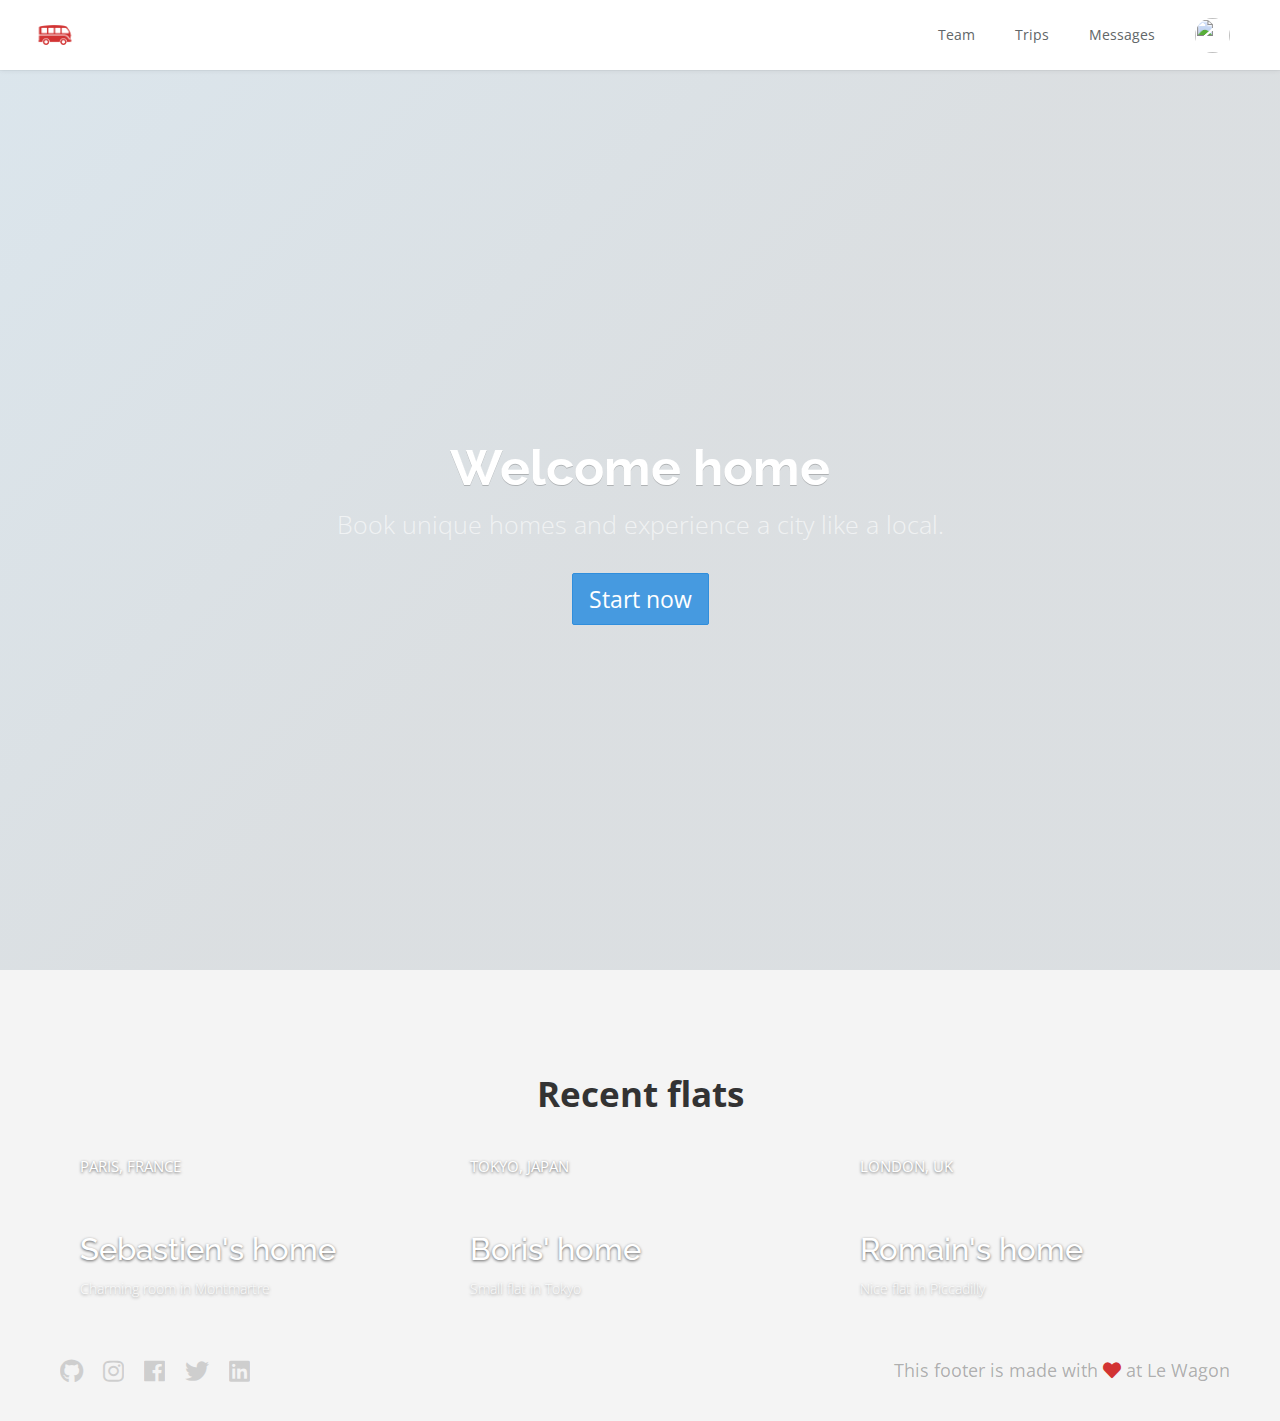
==== commit 401c8200: "Automated commit at 2018-11-12 15:59:58 UTC by middleman-deploy 2.0.0-alpha" ====
--- a/index.html
+++ b/index.html
@@ -6,21 +6,106 @@
     <meta name="viewport"
           content="width=device-width, initial-scale=1, shrink-to-fit=no">
     <!-- Use the title from a page's frontmatter if it has one -->
-    <title>Le Wagon - Middleman</title>
-    <link href="stylesheets/application-d8451641.css" rel="stylesheet" />
+    <title></title>
+    <link href="stylesheets/application-160aa376.css" rel="stylesheet" />
     <script src="javascripts/application-93de88c9.js"></script>
     <link href="images/favicon-f15af148.png" rel="icon" type="image/png" />
   </head>
   <body>
-    <div id="home">
-  <div class="home-content">
-    <img src="images/logo-acc9c0ec.png" width="200" alt="Logo" />
-    <p>
-      Middleman is now running!
-    </p>
-    <p class="about">
-      <a href="about.html">More about this template</a>
-    </p>
+    <div class="navbar-wagon">
+  <!-- Logo -->
+  <a href="/" class="navbar-wagon-brand">
+    <img src="images/logo-acc9c0ec.png" alt="logo">
+  </a>
+
+  <!-- Right Navigation -->
+  <div class="navbar-wagon-right hidden-xs hidden-sm">
+
+    <a href="team.html" class="navbar-wagon-item navbar-wagon-link">Team</a>
+    <a href="trips.html" class="navbar-wagon-item navbar-wagon-link">Trips</a>
+    <a href="messages.html" class="navbar-wagon-item navbar-wagon-link">Messages</a>
+
+    <!-- Profile picture with dropdown list -->
+    <div class="navbar-wagon-item">
+      <div class="dropdown">
+        <img src="https://kitt.lewagon.com/placeholder/users/RababZ" class="avatar dropdown-toggle" id="navbar-wagon-menu" data-toggle="dropdown">
+        <ul class="dropdown-menu dropdown-menu-right navbar-wagon-dropdown-menu">
+          <li><a href="#">Profile</a></li>
+          <li><a href="#">Dashboard</a></li>
+          <li><a href="#">Log Out</a></li>
+        </ul>
+      </div>
+    </div>
+  </div>
+
+  <!-- Dropdown appearing on mobile only -->
+  <div class="navbar-wagon-item hidden-md hidden-lg">
+    <div class="dropdown">
+      <i class="fas fa-bars dropdown-toggle" data-toggle="dropdown" role="button"></i>
+      <ul class="dropdown-menu dropdown-menu-right navbar-wagon-dropdown-menu">
+        <li><a href="#">Team</a></li>
+        <li><a href="#">Trips</a></li>
+        <li><a href="#">Messagese</a></li>
+      </ul>
+    </div>
+  </div>
+</div>
+
+    
+<div class="banner" style="background-image: linear-gradient(-225deg, rgba(0,101,168,0.1) 0%, rgba(0,36,61,0.1) 50%), url('https://kitt.lewagon.com/placeholder/cities/casablanca');">
+  <div class="banner-content">
+    <h1>Welcome home</h1>
+    <p>Book unique homes and experience a city like a local.</p>
+    <a class="btn btn-primary btn-lg">Start now</a>
+  </div>
+</div>
+
+
+
+<div class="container">
+  <h2 class="text-center" id="home-flats">Recent flats</h2>
+  <div class="row">
+    <div class="col-xs-12 col-sm-6 col-md-4">
+      <div class="card" style="background-image: url(https://kitt.lewagon.com/placeholder/cities/paris);">
+        <div class="card-category">PARIS, FRANCE</div>
+        <div class="card-description">
+          <h3>Sebastien's home</h3>
+          <p>Charming room in Montmartre</p>
+        </div>
+      </div>
+    </div>
+    <div class="col-xs-12 col-sm-6 col-md-4">
+      <div class="card" style="background-image: url(https://kitt.lewagon.com/placeholder/cities/tokyo);">
+        <div class="card-category">TOKYO, JAPAN</div>
+        <div class="card-description">
+          <h3>Boris' home</h3>
+          <p>Small flat in Tokyo</p>
+        </div>
+      </div>
+    </div>
+    <div class="col-xs-12 col-sm-6 col-md-4">
+      <div class="card" style="background-image: url(https://kitt.lewagon.com/placeholder/cities/london);">
+        <div class="card-category">LONDON, UK</div>
+        <div class="card-description">
+          <h3>Romain's home</h3>
+          <p>Nice flat in Piccadilly</p>
+        </div>
+      </div>
+    </div>
+  </div>
+</div>
+
+
+    <div class="footer">
+  <div class="footer-links">
+    <a href="#"><i class="fab fa-github gray"></i></a>
+    <a href="#"><i class="fab fa-instagram gray"></i></a>
+    <a href="#"><i class="fab fa-facebook gray"></i></a>
+    <a href="#"><i class="fab fa-twitter gray"></i></a>
+    <a href="#"><i class="fab fa-linkedin gray"></i></a>
+  </div>
+  <div class="footer-copyright" class="margin">
+    This footer is made with <i class="fas fa-heart"></i> at Le Wagon
   </div>
 </div>
 
--- a/stylesheets/application-160aa376.css
+++ b/stylesheets/application-160aa376.css
@@ -0,0 +1,8 @@
+@import url("https://fonts.googleapis.com/css?family=Open+Sans:400,300,700|Raleway:400,100,300,700,500");/*!
+ * Bootstrap v3.3.7 (http://getbootstrap.com)
+ * Copyright 2011-2016 Twitter, Inc.
+ * Licensed under MIT (https://github.com/twbs/bootstrap/blob/master/LICENSE)
+ *//*! normalize.css v3.0.3 | MIT License | github.com/necolas/normalize.css */html{font-family:sans-serif;-ms-text-size-adjust:100%;-webkit-text-size-adjust:100%}body{margin:0}article,aside,details,figcaption,figure,footer,header,hgroup,main,menu,nav,section,summary{display:block}audio,canvas,progress,video{display:inline-block;vertical-align:baseline}audio:not([controls]){display:none;height:0}[hidden],template{display:none}a{background-color:transparent}a:active,a:hover{outline:0}abbr[title]{border-bottom:1px dotted}b,strong{font-weight:bold}dfn{font-style:italic}h1{font-size:2em;margin:0.67em 0}mark{background:#ff0;color:#000}small{font-size:80%}sub,sup{font-size:75%;line-height:0;position:relative;vertical-align:baseline}sup{top:-0.5em}sub{bottom:-0.25em}img{border:0}svg:not(:root){overflow:hidden}figure{margin:1em 40px}hr{-webkit-box-sizing:content-box;box-sizing:content-box;height:0}pre{overflow:auto}code,kbd,pre,samp{font-family:monospace, monospace;font-size:1em}button,input,optgroup,select,textarea{color:inherit;font:inherit;margin:0}button{overflow:visible}button,select{text-transform:none}button,html input[type="button"],input[type="reset"],input[type="submit"]{-webkit-appearance:button;cursor:pointer}button[disabled],html input[disabled]{cursor:default}button::-moz-focus-inner,input::-moz-focus-inner{border:0;padding:0}input{line-height:normal}input[type="checkbox"],input[type="radio"]{-webkit-box-sizing:border-box;box-sizing:border-box;padding:0}input[type="number"]::-webkit-inner-spin-button,input[type="number"]::-webkit-outer-spin-button{height:auto}input[type="search"]{-webkit-appearance:textfield;-webkit-box-sizing:content-box;box-sizing:content-box}input[type="search"]::-webkit-search-cancel-button,input[type="search"]::-webkit-search-decoration{-webkit-appearance:none}fieldset{border:1px solid #c0c0c0;margin:0 2px;padding:0.35em 0.625em 0.75em}legend{border:0;padding:0}textarea{overflow:auto}optgroup{font-weight:bold}table{border-collapse:collapse;border-spacing:0}td,th{padding:0}/*! Source: https://github.com/h5bp/html5-boilerplate/blob/master/src/css/main.css */@media print{*,*:before,*:after{background:transparent !important;color:#000 !important;-webkit-box-shadow:none !important;box-shadow:none !important;text-shadow:none !important}a,a:visited{text-decoration:underline}a[href]:after{content:" (" attr(href) ")"}abbr[title]:after{content:" (" attr(title) ")"}a[href^="#"]:after,a[href^="javascript:"]:after{content:""}pre,blockquote{border:1px solid #999;page-break-inside:avoid}thead{display:table-header-group}tr,img{page-break-inside:avoid}img{max-width:100% !important}p,h2,h3{orphans:3;widows:3}h2,h3{page-break-after:avoid}.navbar{display:none}.btn>.caret,.dropup>.btn>.caret{border-top-color:#000 !important}.label{border:1px solid #000}.table{border-collapse:collapse !important}.table td,.table th{background-color:#fff !important}.table-bordered th,.table-bordered td{border:1px solid #ddd !important}}@font-face{font-family:'Glyphicons Halflings';src:url("../assets/bootstrap/glyphicons-halflings-regular-86b6f62b.eot");src:url("../assets/bootstrap/glyphicons-halflings-regular-86b6f62b.eot?#iefix") format("embedded-opentype"),url("../assets/bootstrap/glyphicons-halflings-regular-ca35b697.woff2") format("woff2"),url("../assets/bootstrap/glyphicons-halflings-regular-278e49a8.woff") format("woff"),url("../assets/bootstrap/glyphicons-halflings-regular-44bc1850.ttf") format("truetype"),url("../assets/bootstrap/glyphicons-halflings-regular-de51a849.svg#glyphicons_halflingsregular") format("svg")}.glyphicon{position:relative;top:1px;display:inline-block;font-family:'Glyphicons Halflings';font-style:normal;font-weight:normal;line-height:1;-webkit-font-smoothing:antialiased;-moz-osx-font-smoothing:grayscale}.glyphicon-asterisk:before{content:"\002a"}.glyphicon-plus:before{content:"\002b"}.glyphicon-euro:before,.glyphicon-eur:before{content:"\20ac"}.glyphicon-minus:before{content:"\2212"}.glyphicon-cloud:before{content:"\2601"}.glyphicon-envelope:before{content:"\2709"}.glyphicon-pencil:before{content:"\270f"}.glyphicon-glass:before{content:"\e001"}.glyphicon-music:before{content:"\e002"}.glyphicon-search:before{content:"\e003"}.glyphicon-heart:before{content:"\e005"}.glyphicon-star:before{content:"\e006"}.glyphicon-star-empty:before{content:"\e007"}.glyphicon-user:before{content:"\e008"}.glyphicon-film:before{content:"\e009"}.glyphicon-th-large:before{content:"\e010"}.glyphicon-th:before{content:"\e011"}.glyphicon-th-list:before{content:"\e012"}.glyphicon-ok:before{content:"\e013"}.glyphicon-remove:before{content:"\e014"}.glyphicon-zoom-in:before{content:"\e015"}.glyphicon-zoom-out:before{content:"\e016"}.glyphicon-off:before{content:"\e017"}.glyphicon-signal:before{content:"\e018"}.glyphicon-cog:before{content:"\e019"}.glyphicon-trash:before{content:"\e020"}.glyphicon-home:before{content:"\e021"}.glyphicon-file:before{content:"\e022"}.glyphicon-time:before{content:"\e023"}.glyphicon-road:before{content:"\e024"}.glyphicon-download-alt:before{content:"\e025"}.glyphicon-download:before{content:"\e026"}.glyphicon-upload:before{content:"\e027"}.glyphicon-inbox:before{content:"\e028"}.glyphicon-play-circle:before{content:"\e029"}.glyphicon-repeat:before{content:"\e030"}.glyphicon-refresh:before{content:"\e031"}.glyphicon-list-alt:before{content:"\e032"}.glyphicon-lock:before{content:"\e033"}.glyphicon-flag:before{content:"\e034"}.glyphicon-headphones:before{content:"\e035"}.glyphicon-volume-off:before{content:"\e036"}.glyphicon-volume-down:before{content:"\e037"}.glyphicon-volume-up:before{content:"\e038"}.glyphicon-qrcode:before{content:"\e039"}.glyphicon-barcode:before{content:"\e040"}.glyphicon-tag:before{content:"\e041"}.glyphicon-tags:before{content:"\e042"}.glyphicon-book:before{content:"\e043"}.glyphicon-bookmark:before{content:"\e044"}.glyphicon-print:before{content:"\e045"}.glyphicon-camera:before{content:"\e046"}.glyphicon-font:before{content:"\e047"}.glyphicon-bold:before{content:"\e048"}.glyphicon-italic:before{content:"\e049"}.glyphicon-text-height:before{content:"\e050"}.glyphicon-text-width:before{content:"\e051"}.glyphicon-align-left:before{content:"\e052"}.glyphicon-align-center:before{content:"\e053"}.glyphicon-align-right:before{content:"\e054"}.glyphicon-align-justify:before{content:"\e055"}.glyphicon-list:before{content:"\e056"}.glyphicon-indent-left:before{content:"\e057"}.glyphicon-indent-right:before{content:"\e058"}.glyphicon-facetime-video:before{content:"\e059"}.glyphicon-picture:before{content:"\e060"}.glyphicon-map-marker:before{content:"\e062"}.glyphicon-adjust:before{content:"\e063"}.glyphicon-tint:before{content:"\e064"}.glyphicon-edit:before{content:"\e065"}.glyphicon-share:before{content:"\e066"}.glyphicon-check:before{content:"\e067"}.glyphicon-move:before{content:"\e068"}.glyphicon-step-backward:before{content:"\e069"}.glyphicon-fast-backward:before{content:"\e070"}.glyphicon-backward:before{content:"\e071"}.glyphicon-play:before{content:"\e072"}.glyphicon-pause:before{content:"\e073"}.glyphicon-stop:before{content:"\e074"}.glyphicon-forward:before{content:"\e075"}.glyphicon-fast-forward:before{content:"\e076"}.glyphicon-step-forward:before{content:"\e077"}.glyphicon-eject:before{content:"\e078"}.glyphicon-chevron-left:before{content:"\e079"}.glyphicon-chevron-right:before{content:"\e080"}.glyphicon-plus-sign:before{content:"\e081"}.glyphicon-minus-sign:before{content:"\e082"}.glyphicon-remove-sign:before{content:"\e083"}.glyphicon-ok-sign:before{content:"\e084"}.glyphicon-question-sign:before{content:"\e085"}.glyphicon-info-sign:before{content:"\e086"}.glyphicon-screenshot:before{content:"\e087"}.glyphicon-remove-circle:before{content:"\e088"}.glyphicon-ok-circle:before{content:"\e089"}.glyphicon-ban-circle:before{content:"\e090"}.glyphicon-arrow-left:before{content:"\e091"}.glyphicon-arrow-right:before{content:"\e092"}.glyphicon-arrow-up:before{content:"\e093"}.glyphicon-arrow-down:before{content:"\e094"}.glyphicon-share-alt:before{content:"\e095"}.glyphicon-resize-full:before{content:"\e096"}.glyphicon-resize-small:before{content:"\e097"}.glyphicon-exclamation-sign:before{content:"\e101"}.glyphicon-gift:before{content:"\e102"}.glyphicon-leaf:before{content:"\e103"}.glyphicon-fire:before{content:"\e104"}.glyphicon-eye-open:before{content:"\e105"}.glyphicon-eye-close:before{content:"\e106"}.glyphicon-warning-sign:before{content:"\e107"}.glyphicon-plane:before{content:"\e108"}.glyphicon-calendar:before{content:"\e109"}.glyphicon-random:before{content:"\e110"}.glyphicon-comment:before{content:"\e111"}.glyphicon-magnet:before{content:"\e112"}.glyphicon-chevron-up:before{content:"\e113"}.glyphicon-chevron-down:before{content:"\e114"}.glyphicon-retweet:before{content:"\e115"}.glyphicon-shopping-cart:before{content:"\e116"}.glyphicon-folder-close:before{content:"\e117"}.glyphicon-folder-open:before{content:"\e118"}.glyphicon-resize-vertical:before{content:"\e119"}.glyphicon-resize-horizontal:before{content:"\e120"}.glyphicon-hdd:before{content:"\e121"}.glyphicon-bullhorn:before{content:"\e122"}.glyphicon-bell:before{content:"\e123"}.glyphicon-certificate:before{content:"\e124"}.glyphicon-thumbs-up:before{content:"\e125"}.glyphicon-thumbs-down:before{content:"\e126"}.glyphicon-hand-right:before{content:"\e127"}.glyphicon-hand-left:before{content:"\e128"}.glyphicon-hand-up:before{content:"\e129"}.glyphicon-hand-down:before{content:"\e130"}.glyphicon-circle-arrow-right:before{content:"\e131"}.glyphicon-circle-arrow-left:before{content:"\e132"}.glyphicon-circle-arrow-up:before{content:"\e133"}.glyphicon-circle-arrow-down:before{content:"\e134"}.glyphicon-globe:before{content:"\e135"}.glyphicon-wrench:before{content:"\e136"}.glyphicon-tasks:before{content:"\e137"}.glyphicon-filter:before{content:"\e138"}.glyphicon-briefcase:before{content:"\e139"}.glyphicon-fullscreen:before{content:"\e140"}.glyphicon-dashboard:before{content:"\e141"}.glyphicon-paperclip:before{content:"\e142"}.glyphicon-heart-empty:before{content:"\e143"}.glyphicon-link:before{content:"\e144"}.glyphicon-phone:before{content:"\e145"}.glyphicon-pushpin:before{content:"\e146"}.glyphicon-usd:before{content:"\e148"}.glyphicon-gbp:before{content:"\e149"}.glyphicon-sort:before{content:"\e150"}.glyphicon-sort-by-alphabet:before{content:"\e151"}.glyphicon-sort-by-alphabet-alt:before{content:"\e152"}.glyphicon-sort-by-order:before{content:"\e153"}.glyphicon-sort-by-order-alt:before{content:"\e154"}.glyphicon-sort-by-attributes:before{content:"\e155"}.glyphicon-sort-by-attributes-alt:before{content:"\e156"}.glyphicon-unchecked:before{content:"\e157"}.glyphicon-expand:before{content:"\e158"}.glyphicon-collapse-down:before{content:"\e159"}.glyphicon-collapse-up:before{content:"\e160"}.glyphicon-log-in:before{content:"\e161"}.glyphicon-flash:before{content:"\e162"}.glyphicon-log-out:before{content:"\e163"}.glyphicon-new-window:before{content:"\e164"}.glyphicon-record:before{content:"\e165"}.glyphicon-save:before{content:"\e166"}.glyphicon-open:before{content:"\e167"}.glyphicon-saved:before{content:"\e168"}.glyphicon-import:before{content:"\e169"}.glyphicon-export:before{content:"\e170"}.glyphicon-send:before{content:"\e171"}.glyphicon-floppy-disk:before{content:"\e172"}.glyphicon-floppy-saved:before{content:"\e173"}.glyphicon-floppy-remove:before{content:"\e174"}.glyphicon-floppy-save:before{content:"\e175"}.glyphicon-floppy-open:before{content:"\e176"}.glyphicon-credit-card:before{content:"\e177"}.glyphicon-transfer:before{content:"\e178"}.glyphicon-cutlery:before{content:"\e179"}.glyphicon-header:before{content:"\e180"}.glyphicon-compressed:before{content:"\e181"}.glyphicon-earphone:before{content:"\e182"}.glyphicon-phone-alt:before{content:"\e183"}.glyphicon-tower:before{content:"\e184"}.glyphicon-stats:before{content:"\e185"}.glyphicon-sd-video:before{content:"\e186"}.glyphicon-hd-video:before{content:"\e187"}.glyphicon-subtitles:before{content:"\e188"}.glyphicon-sound-stereo:before{content:"\e189"}.glyphicon-sound-dolby:before{content:"\e190"}.glyphicon-sound-5-1:before{content:"\e191"}.glyphicon-sound-6-1:before{content:"\e192"}.glyphicon-sound-7-1:before{content:"\e193"}.glyphicon-copyright-mark:before{content:"\e194"}.glyphicon-registration-mark:before{content:"\e195"}.glyphicon-cloud-download:before{content:"\e197"}.glyphicon-cloud-upload:before{content:"\e198"}.glyphicon-tree-conifer:before{content:"\e199"}.glyphicon-tree-deciduous:before{content:"\e200"}.glyphicon-cd:before{content:"\e201"}.glyphicon-save-file:before{content:"\e202"}.glyphicon-open-file:before{content:"\e203"}.glyphicon-level-up:before{content:"\e204"}.glyphicon-copy:before{content:"\e205"}.glyphicon-paste:before{content:"\e206"}.glyphicon-alert:before{content:"\e209"}.glyphicon-equalizer:before{content:"\e210"}.glyphicon-king:before{content:"\e211"}.glyphicon-queen:before{content:"\e212"}.glyphicon-pawn:before{content:"\e213"}.glyphicon-bishop:before{content:"\e214"}.glyphicon-knight:before{content:"\e215"}.glyphicon-baby-formula:before{content:"\e216"}.glyphicon-tent:before{content:"\26fa"}.glyphicon-blackboard:before{content:"\e218"}.glyphicon-bed:before{content:"\e219"}.glyphicon-apple:before{content:"\f8ff"}.glyphicon-erase:before{content:"\e221"}.glyphicon-hourglass:before{content:"\231b"}.glyphicon-lamp:before{content:"\e223"}.glyphicon-duplicate:before{content:"\e224"}.glyphicon-piggy-bank:before{content:"\e225"}.glyphicon-scissors:before{content:"\e226"}.glyphicon-bitcoin:before{content:"\e227"}.glyphicon-btc:before{content:"\e227"}.glyphicon-xbt:before{content:"\e227"}.glyphicon-yen:before{content:"\00a5"}.glyphicon-jpy:before{content:"\00a5"}.glyphicon-ruble:before{content:"\20bd"}.glyphicon-rub:before{content:"\20bd"}.glyphicon-scale:before{content:"\e230"}.glyphicon-ice-lolly:before{content:"\e231"}.glyphicon-ice-lolly-tasted:before{content:"\e232"}.glyphicon-education:before{content:"\e233"}.glyphicon-option-horizontal:before{content:"\e234"}.glyphicon-option-vertical:before{content:"\e235"}.glyphicon-menu-hamburger:before{content:"\e236"}.glyphicon-modal-window:before{content:"\e237"}.glyphicon-oil:before{content:"\e238"}.glyphicon-grain:before{content:"\e239"}.glyphicon-sunglasses:before{content:"\e240"}.glyphicon-text-size:before{content:"\e241"}.glyphicon-text-color:before{content:"\e242"}.glyphicon-text-background:before{content:"\e243"}.glyphicon-object-align-top:before{content:"\e244"}.glyphicon-object-align-bottom:before{content:"\e245"}.glyphicon-object-align-horizontal:before{content:"\e246"}.glyphicon-object-align-left:before{content:"\e247"}.glyphicon-object-align-vertical:before{content:"\e248"}.glyphicon-object-align-right:before{content:"\e249"}.glyphicon-triangle-right:before{content:"\e250"}.glyphicon-triangle-left:before{content:"\e251"}.glyphicon-triangle-bottom:before{content:"\e252"}.glyphicon-triangle-top:before{content:"\e253"}.glyphicon-console:before{content:"\e254"}.glyphicon-superscript:before{content:"\e255"}.glyphicon-subscript:before{content:"\e256"}.glyphicon-menu-left:before{content:"\e257"}.glyphicon-menu-right:before{content:"\e258"}.glyphicon-menu-down:before{content:"\e259"}.glyphicon-menu-up:before{content:"\e260"}*{-webkit-box-sizing:border-box;box-sizing:border-box}*:before,*:after{-webkit-box-sizing:border-box;box-sizing:border-box}html{font-size:10px;-webkit-tap-highlight-color:transparent}body{font-family:"Open Sans", "Helvetica", "sans-serif";font-size:18px;line-height:1.42857143;color:#333333;background-color:#F4F4F4}input,button,select,textarea{font-family:inherit;font-size:inherit;line-height:inherit}a{color:#469AE0;text-decoration:none}a:hover,a:focus{color:#1f74ba;text-decoration:underline}a:focus{outline:5px auto -webkit-focus-ring-color;outline-offset:-2px}figure{margin:0}img{vertical-align:middle}.img-responsive{display:block;max-width:100%;height:auto}.img-rounded{border-radius:2px}.img-thumbnail{padding:4px;line-height:1.42857143;background-color:#F4F4F4;border:1px solid #ddd;border-radius:2px;-webkit-transition:all 0.2s ease-in-out;transition:all 0.2s ease-in-out;display:inline-block;max-width:100%;height:auto}.img-circle{border-radius:50%}hr{margin-top:25px;margin-bottom:25px;border:0;border-top:1px solid #eeeeee}.sr-only{position:absolute;width:1px;height:1px;margin:-1px;padding:0;overflow:hidden;clip:rect(0, 0, 0, 0);border:0}.sr-only-focusable:active,.sr-only-focusable:focus{position:static;width:auto;height:auto;margin:0;overflow:visible;clip:auto}[role="button"]{cursor:pointer}h1,h2,h3,h4,h5,h6,.h1,.h2,.h3,.h4,.h5,.h6{font-family:"Raleway", "Helvetica", "sans-serif";font-weight:500;line-height:1.1;color:inherit}h1 small,h1 .small,h2 small,h2 .small,h3 small,h3 .small,h4 small,h4 .small,h5 small,h5 .small,h6 small,h6 .small,.h1 small,.h1 .small,.h2 small,.h2 .small,.h3 small,.h3 .small,.h4 small,.h4 .small,.h5 small,.h5 .small,.h6 small,.h6 .small{font-weight:normal;line-height:1;color:#777777}h1,.h1,h2,.h2,h3,.h3{margin-top:25px;margin-bottom:12.5px}h1 small,h1 .small,.h1 small,.h1 .small,h2 small,h2 .small,.h2 small,.h2 .small,h3 small,h3 .small,.h3 small,.h3 .small{font-size:65%}h4,.h4,h5,.h5,h6,.h6{margin-top:12.5px;margin-bottom:12.5px}h4 small,h4 .small,.h4 small,.h4 .small,h5 small,h5 .small,.h5 small,.h5 .small,h6 small,h6 .small,.h6 small,.h6 .small{font-size:75%}h1,.h1{font-size:46px}h2,.h2{font-size:38px}h3,.h3{font-size:31px}h4,.h4{font-size:23px}h5,.h5{font-size:18px}h6,.h6{font-size:16px}p{margin:0 0 12.5px}.lead{margin-bottom:25px;font-size:20px;font-weight:300;line-height:1.4}@media (min-width: 768px){.lead{font-size:27px}}small,.small{font-size:88%}mark,.mark{background-color:#fcf8e3;padding:.2em}.text-left{text-align:left}.text-right{text-align:right}.text-center{text-align:center}.text-justify{text-align:justify}.text-nowrap{white-space:nowrap}.text-lowercase{text-transform:lowercase}.text-uppercase,.initialism{text-transform:uppercase}.text-capitalize{text-transform:capitalize}.text-muted{color:#777777}.text-primary{color:#469AE0}a.text-primary:hover,a.text-primary:focus{color:#2381d0}.text-success{color:#3c763d}a.text-success:hover,a.text-success:focus{color:#2b542c}.text-info{color:#31708f}a.text-info:hover,a.text-info:focus{color:#245269}.text-warning{color:#8a6d3b}a.text-warning:hover,a.text-warning:focus{color:#66512c}.text-danger{color:#a94442}a.text-danger:hover,a.text-danger:focus{color:#843534}.bg-primary{color:#fff}.bg-primary{background-color:#469AE0}a.bg-primary:hover,a.bg-primary:focus{background-color:#2381d0}.bg-success{background-color:#dff0d8}a.bg-success:hover,a.bg-success:focus{background-color:#c1e2b3}.bg-info{background-color:#d9edf7}a.bg-info:hover,a.bg-info:focus{background-color:#afd9ee}.bg-warning{background-color:#fcf8e3}a.bg-warning:hover,a.bg-warning:focus{background-color:#f7ecb5}.bg-danger{background-color:#f2dede}a.bg-danger:hover,a.bg-danger:focus{background-color:#e4b9b9}.page-header{padding-bottom:11.5px;margin:50px 0 25px;border-bottom:1px solid #eeeeee}ul,ol{margin-top:0;margin-bottom:12.5px}ul ul,ul ol,ol ul,ol ol{margin-bottom:0}.list-unstyled{padding-left:0;list-style:none}.list-inline{padding-left:0;list-style:none;margin-left:-5px}.list-inline>li{display:inline-block;padding-left:5px;padding-right:5px}dl{margin-top:0;margin-bottom:25px}dt,dd{line-height:1.42857143}dt{font-weight:bold}dd{margin-left:0}.dl-horizontal dd:before,.dl-horizontal dd:after{content:" ";display:table}.dl-horizontal dd:after{clear:both}@media (min-width: 768px){.dl-horizontal dt{float:left;width:160px;clear:left;text-align:right;overflow:hidden;text-overflow:ellipsis;white-space:nowrap}.dl-horizontal dd{margin-left:180px}}abbr[title],abbr[data-original-title]{cursor:help;border-bottom:1px dotted #777777}.initialism{font-size:90%}blockquote{padding:12.5px 25px;margin:0 0 25px;font-size:22.5px;border-left:5px solid #eeeeee}blockquote p:last-child,blockquote ul:last-child,blockquote ol:last-child{margin-bottom:0}blockquote footer,blockquote small,blockquote .small{display:block;font-size:80%;line-height:1.42857143;color:#777777}blockquote footer:before,blockquote small:before,blockquote .small:before{content:'\2014 \00A0'}.blockquote-reverse,blockquote.pull-right{padding-right:15px;padding-left:0;border-right:5px solid #eeeeee;border-left:0;text-align:right}.blockquote-reverse footer:before,.blockquote-reverse small:before,.blockquote-reverse .small:before,blockquote.pull-right footer:before,blockquote.pull-right small:before,blockquote.pull-right .small:before{content:''}.blockquote-reverse footer:after,.blockquote-reverse small:after,.blockquote-reverse .small:after,blockquote.pull-right footer:after,blockquote.pull-right small:after,blockquote.pull-right .small:after{content:'\00A0 \2014'}address{margin-bottom:25px;font-style:normal;line-height:1.42857143}code,kbd,pre,samp{font-family:Menlo, Monaco, Consolas, "Courier New", monospace}code{padding:2px 4px;font-size:90%;color:#c7254e;background-color:#f9f2f4;border-radius:2px}kbd{padding:2px 4px;font-size:90%;color:#fff;background-color:#333;border-radius:2px;-webkit-box-shadow:inset 0 -1px 0 rgba(0,0,0,0.25);box-shadow:inset 0 -1px 0 rgba(0,0,0,0.25)}kbd kbd{padding:0;font-size:100%;font-weight:bold;-webkit-box-shadow:none;box-shadow:none}pre{display:block;padding:12px;margin:0 0 12.5px;font-size:17px;line-height:1.42857143;word-break:break-all;word-wrap:break-word;color:#333333;background-color:#f5f5f5;border:1px solid #ccc;border-radius:2px}pre code{padding:0;font-size:inherit;color:inherit;white-space:pre-wrap;background-color:transparent;border-radius:0}.pre-scrollable{max-height:340px;overflow-y:scroll}.container{margin-right:auto;margin-left:auto;padding-left:15px;padding-right:15px}.container:before,.container:after{content:" ";display:table}.container:after{clear:both}@media (min-width: 768px){.container{width:750px}}@media (min-width: 992px){.container{width:970px}}@media (min-width: 1200px){.container{width:1170px}}.container-fluid{margin-right:auto;margin-left:auto;padding-left:15px;padding-right:15px}.container-fluid:before,.container-fluid:after{content:" ";display:table}.container-fluid:after{clear:both}.row{margin-left:-15px;margin-right:-15px}.row:before,.row:after{content:" ";display:table}.row:after{clear:both}.col-xs-1,.col-sm-1,.col-md-1,.col-lg-1,.col-xs-2,.col-sm-2,.col-md-2,.col-lg-2,.col-xs-3,.col-sm-3,.col-md-3,.col-lg-3,.col-xs-4,.col-sm-4,.col-md-4,.col-lg-4,.col-xs-5,.col-sm-5,.col-md-5,.col-lg-5,.col-xs-6,.col-sm-6,.col-md-6,.col-lg-6,.col-xs-7,.col-sm-7,.col-md-7,.col-lg-7,.col-xs-8,.col-sm-8,.col-md-8,.col-lg-8,.col-xs-9,.col-sm-9,.col-md-9,.col-lg-9,.col-xs-10,.col-sm-10,.col-md-10,.col-lg-10,.col-xs-11,.col-sm-11,.col-md-11,.col-lg-11,.col-xs-12,.col-sm-12,.col-md-12,.col-lg-12{position:relative;min-height:1px;padding-left:15px;padding-right:15px}.col-xs-1,.col-xs-2,.col-xs-3,.col-xs-4,.col-xs-5,.col-xs-6,.col-xs-7,.col-xs-8,.col-xs-9,.col-xs-10,.col-xs-11,.col-xs-12{float:left}.col-xs-1{width:8.33333333%}.col-xs-2{width:16.66666667%}.col-xs-3{width:25%}.col-xs-4{width:33.33333333%}.col-xs-5{width:41.66666667%}.col-xs-6{width:50%}.col-xs-7{width:58.33333333%}.col-xs-8{width:66.66666667%}.col-xs-9{width:75%}.col-xs-10{width:83.33333333%}.col-xs-11{width:91.66666667%}.col-xs-12{width:100%}.col-xs-pull-0{right:auto}.col-xs-pull-1{right:8.33333333%}.col-xs-pull-2{right:16.66666667%}.col-xs-pull-3{right:25%}.col-xs-pull-4{right:33.33333333%}.col-xs-pull-5{right:41.66666667%}.col-xs-pull-6{right:50%}.col-xs-pull-7{right:58.33333333%}.col-xs-pull-8{right:66.66666667%}.col-xs-pull-9{right:75%}.col-xs-pull-10{right:83.33333333%}.col-xs-pull-11{right:91.66666667%}.col-xs-pull-12{right:100%}.col-xs-push-0{left:auto}.col-xs-push-1{left:8.33333333%}.col-xs-push-2{left:16.66666667%}.col-xs-push-3{left:25%}.col-xs-push-4{left:33.33333333%}.col-xs-push-5{left:41.66666667%}.col-xs-push-6{left:50%}.col-xs-push-7{left:58.33333333%}.col-xs-push-8{left:66.66666667%}.col-xs-push-9{left:75%}.col-xs-push-10{left:83.33333333%}.col-xs-push-11{left:91.66666667%}.col-xs-push-12{left:100%}.col-xs-offset-0{margin-left:0%}.col-xs-offset-1{margin-left:8.33333333%}.col-xs-offset-2{margin-left:16.66666667%}.col-xs-offset-3{margin-left:25%}.col-xs-offset-4{margin-left:33.33333333%}.col-xs-offset-5{margin-left:41.66666667%}.col-xs-offset-6{margin-left:50%}.col-xs-offset-7{margin-left:58.33333333%}.col-xs-offset-8{margin-left:66.66666667%}.col-xs-offset-9{margin-left:75%}.col-xs-offset-10{margin-left:83.33333333%}.col-xs-offset-11{margin-left:91.66666667%}.col-xs-offset-12{margin-left:100%}@media (min-width: 768px){.col-sm-1,.col-sm-2,.col-sm-3,.col-sm-4,.col-sm-5,.col-sm-6,.col-sm-7,.col-sm-8,.col-sm-9,.col-sm-10,.col-sm-11,.col-sm-12{float:left}.col-sm-1{width:8.33333333%}.col-sm-2{width:16.66666667%}.col-sm-3{width:25%}.col-sm-4{width:33.33333333%}.col-sm-5{width:41.66666667%}.col-sm-6{width:50%}.col-sm-7{width:58.33333333%}.col-sm-8{width:66.66666667%}.col-sm-9{width:75%}.col-sm-10{width:83.33333333%}.col-sm-11{width:91.66666667%}.col-sm-12{width:100%}.col-sm-pull-0{right:auto}.col-sm-pull-1{right:8.33333333%}.col-sm-pull-2{right:16.66666667%}.col-sm-pull-3{right:25%}.col-sm-pull-4{right:33.33333333%}.col-sm-pull-5{right:41.66666667%}.col-sm-pull-6{right:50%}.col-sm-pull-7{right:58.33333333%}.col-sm-pull-8{right:66.66666667%}.col-sm-pull-9{right:75%}.col-sm-pull-10{right:83.33333333%}.col-sm-pull-11{right:91.66666667%}.col-sm-pull-12{right:100%}.col-sm-push-0{left:auto}.col-sm-push-1{left:8.33333333%}.col-sm-push-2{left:16.66666667%}.col-sm-push-3{left:25%}.col-sm-push-4{left:33.33333333%}.col-sm-push-5{left:41.66666667%}.col-sm-push-6{left:50%}.col-sm-push-7{left:58.33333333%}.col-sm-push-8{left:66.66666667%}.col-sm-push-9{left:75%}.col-sm-push-10{left:83.33333333%}.col-sm-push-11{left:91.66666667%}.col-sm-push-12{left:100%}.col-sm-offset-0{margin-left:0%}.col-sm-offset-1{margin-left:8.33333333%}.col-sm-offset-2{margin-left:16.66666667%}.col-sm-offset-3{margin-left:25%}.col-sm-offset-4{margin-left:33.33333333%}.col-sm-offset-5{margin-left:41.66666667%}.col-sm-offset-6{margin-left:50%}.col-sm-offset-7{margin-left:58.33333333%}.col-sm-offset-8{margin-left:66.66666667%}.col-sm-offset-9{margin-left:75%}.col-sm-offset-10{margin-left:83.33333333%}.col-sm-offset-11{margin-left:91.66666667%}.col-sm-offset-12{margin-left:100%}}@media (min-width: 992px){.col-md-1,.col-md-2,.col-md-3,.col-md-4,.col-md-5,.col-md-6,.col-md-7,.col-md-8,.col-md-9,.col-md-10,.col-md-11,.col-md-12{float:left}.col-md-1{width:8.33333333%}.col-md-2{width:16.66666667%}.col-md-3{width:25%}.col-md-4{width:33.33333333%}.col-md-5{width:41.66666667%}.col-md-6{width:50%}.col-md-7{width:58.33333333%}.col-md-8{width:66.66666667%}.col-md-9{width:75%}.col-md-10{width:83.33333333%}.col-md-11{width:91.66666667%}.col-md-12{width:100%}.col-md-pull-0{right:auto}.col-md-pull-1{right:8.33333333%}.col-md-pull-2{right:16.66666667%}.col-md-pull-3{right:25%}.col-md-pull-4{right:33.33333333%}.col-md-pull-5{right:41.66666667%}.col-md-pull-6{right:50%}.col-md-pull-7{right:58.33333333%}.col-md-pull-8{right:66.66666667%}.col-md-pull-9{right:75%}.col-md-pull-10{right:83.33333333%}.col-md-pull-11{right:91.66666667%}.col-md-pull-12{right:100%}.col-md-push-0{left:auto}.col-md-push-1{left:8.33333333%}.col-md-push-2{left:16.66666667%}.col-md-push-3{left:25%}.col-md-push-4{left:33.33333333%}.col-md-push-5{left:41.66666667%}.col-md-push-6{left:50%}.col-md-push-7{left:58.33333333%}.col-md-push-8{left:66.66666667%}.col-md-push-9{left:75%}.col-md-push-10{left:83.33333333%}.col-md-push-11{left:91.66666667%}.col-md-push-12{left:100%}.col-md-offset-0{margin-left:0%}.col-md-offset-1{margin-left:8.33333333%}.col-md-offset-2{margin-left:16.66666667%}.col-md-offset-3{margin-left:25%}.col-md-offset-4{margin-left:33.33333333%}.col-md-offset-5{margin-left:41.66666667%}.col-md-offset-6{margin-left:50%}.col-md-offset-7{margin-left:58.33333333%}.col-md-offset-8{margin-left:66.66666667%}.col-md-offset-9{margin-left:75%}.col-md-offset-10{margin-left:83.33333333%}.col-md-offset-11{margin-left:91.66666667%}.col-md-offset-12{margin-left:100%}}@media (min-width: 1200px){.col-lg-1,.col-lg-2,.col-lg-3,.col-lg-4,.col-lg-5,.col-lg-6,.col-lg-7,.col-lg-8,.col-lg-9,.col-lg-10,.col-lg-11,.col-lg-12{float:left}.col-lg-1{width:8.33333333%}.col-lg-2{width:16.66666667%}.col-lg-3{width:25%}.col-lg-4{width:33.33333333%}.col-lg-5{width:41.66666667%}.col-lg-6{width:50%}.col-lg-7{width:58.33333333%}.col-lg-8{width:66.66666667%}.col-lg-9{width:75%}.col-lg-10{width:83.33333333%}.col-lg-11{width:91.66666667%}.col-lg-12{width:100%}.col-lg-pull-0{right:auto}.col-lg-pull-1{right:8.33333333%}.col-lg-pull-2{right:16.66666667%}.col-lg-pull-3{right:25%}.col-lg-pull-4{right:33.33333333%}.col-lg-pull-5{right:41.66666667%}.col-lg-pull-6{right:50%}.col-lg-pull-7{right:58.33333333%}.col-lg-pull-8{right:66.66666667%}.col-lg-pull-9{right:75%}.col-lg-pull-10{right:83.33333333%}.col-lg-pull-11{right:91.66666667%}.col-lg-pull-12{right:100%}.col-lg-push-0{left:auto}.col-lg-push-1{left:8.33333333%}.col-lg-push-2{left:16.66666667%}.col-lg-push-3{left:25%}.col-lg-push-4{left:33.33333333%}.col-lg-push-5{left:41.66666667%}.col-lg-push-6{left:50%}.col-lg-push-7{left:58.33333333%}.col-lg-push-8{left:66.66666667%}.col-lg-push-9{left:75%}.col-lg-push-10{left:83.33333333%}.col-lg-push-11{left:91.66666667%}.col-lg-push-12{left:100%}.col-lg-offset-0{margin-left:0%}.col-lg-offset-1{margin-left:8.33333333%}.col-lg-offset-2{margin-left:16.66666667%}.col-lg-offset-3{margin-left:25%}.col-lg-offset-4{margin-left:33.33333333%}.col-lg-offset-5{margin-left:41.66666667%}.col-lg-offset-6{margin-left:50%}.col-lg-offset-7{margin-left:58.33333333%}.col-lg-offset-8{margin-left:66.66666667%}.col-lg-offset-9{margin-left:75%}.col-lg-offset-10{margin-left:83.33333333%}.col-lg-offset-11{margin-left:91.66666667%}.col-lg-offset-12{margin-left:100%}}table{background-color:transparent}caption{padding-top:8px;padding-bottom:8px;color:#777777;text-align:left}th{text-align:left}.table{width:100%;max-width:100%;margin-bottom:25px}.table>thead>tr>th,.table>thead>tr>td,.table>tbody>tr>th,.table>tbody>tr>td,.table>tfoot>tr>th,.table>tfoot>tr>td{padding:8px;line-height:1.42857143;vertical-align:top;border-top:1px solid #ddd}.table>thead>tr>th{vertical-align:bottom;border-bottom:2px solid #ddd}.table>caption+thead>tr:first-child>th,.table>caption+thead>tr:first-child>td,.table>colgroup+thead>tr:first-child>th,.table>colgroup+thead>tr:first-child>td,.table>thead:first-child>tr:first-child>th,.table>thead:first-child>tr:first-child>td{border-top:0}.table>tbody+tbody{border-top:2px solid #ddd}.table .table{background-color:#F4F4F4}.table-condensed>thead>tr>th,.table-condensed>thead>tr>td,.table-condensed>tbody>tr>th,.table-condensed>tbody>tr>td,.table-condensed>tfoot>tr>th,.table-condensed>tfoot>tr>td{padding:5px}.table-bordered{border:1px solid #ddd}.table-bordered>thead>tr>th,.table-bordered>thead>tr>td,.table-bordered>tbody>tr>th,.table-bordered>tbody>tr>td,.table-bordered>tfoot>tr>th,.table-bordered>tfoot>tr>td{border:1px solid #ddd}.table-bordered>thead>tr>th,.table-bordered>thead>tr>td{border-bottom-width:2px}.table-striped>tbody>tr:nth-of-type(odd){background-color:#f9f9f9}.table-hover>tbody>tr:hover{background-color:#f5f5f5}table col[class*="col-"]{position:static;float:none;display:table-column}table td[class*="col-"],table th[class*="col-"]{position:static;float:none;display:table-cell}.table>thead>tr>td.active,.table>thead>tr>th.active,.table>thead>tr.active>td,.table>thead>tr.active>th,.table>tbody>tr>td.active,.table>tbody>tr>th.active,.table>tbody>tr.active>td,.table>tbody>tr.active>th,.table>tfoot>tr>td.active,.table>tfoot>tr>th.active,.table>tfoot>tr.active>td,.table>tfoot>tr.active>th{background-color:#f5f5f5}.table-hover>tbody>tr>td.active:hover,.table-hover>tbody>tr>th.active:hover,.table-hover>tbody>tr.active:hover>td,.table-hover>tbody>tr:hover>.active,.table-hover>tbody>tr.active:hover>th{background-color:#e8e8e8}.table>thead>tr>td.success,.table>thead>tr>th.success,.table>thead>tr.success>td,.table>thead>tr.success>th,.table>tbody>tr>td.success,.table>tbody>tr>th.success,.table>tbody>tr.success>td,.table>tbody>tr.success>th,.table>tfoot>tr>td.success,.table>tfoot>tr>th.success,.table>tfoot>tr.success>td,.table>tfoot>tr.success>th{background-color:#dff0d8}.table-hover>tbody>tr>td.success:hover,.table-hover>tbody>tr>th.success:hover,.table-hover>tbody>tr.success:hover>td,.table-hover>tbody>tr:hover>.success,.table-hover>tbody>tr.success:hover>th{background-color:#d0e9c6}.table>thead>tr>td.info,.table>thead>tr>th.info,.table>thead>tr.info>td,.table>thead>tr.info>th,.table>tbody>tr>td.info,.table>tbody>tr>th.info,.table>tbody>tr.info>td,.table>tbody>tr.info>th,.table>tfoot>tr>td.info,.table>tfoot>tr>th.info,.table>tfoot>tr.info>td,.table>tfoot>tr.info>th{background-color:#d9edf7}.table-hover>tbody>tr>td.info:hover,.table-hover>tbody>tr>th.info:hover,.table-hover>tbody>tr.info:hover>td,.table-hover>tbody>tr:hover>.info,.table-hover>tbody>tr.info:hover>th{background-color:#c4e3f3}.table>thead>tr>td.warning,.table>thead>tr>th.warning,.table>thead>tr.warning>td,.table>thead>tr.warning>th,.table>tbody>tr>td.warning,.table>tbody>tr>th.warning,.table>tbody>tr.warning>td,.table>tbody>tr.warning>th,.table>tfoot>tr>td.warning,.table>tfoot>tr>th.warning,.table>tfoot>tr.warning>td,.table>tfoot>tr.warning>th{background-color:#fcf8e3}.table-hover>tbody>tr>td.warning:hover,.table-hover>tbody>tr>th.warning:hover,.table-hover>tbody>tr.warning:hover>td,.table-hover>tbody>tr:hover>.warning,.table-hover>tbody>tr.warning:hover>th{background-color:#faf2cc}.table>thead>tr>td.danger,.table>thead>tr>th.danger,.table>thead>tr.danger>td,.table>thead>tr.danger>th,.table>tbody>tr>td.danger,.table>tbody>tr>th.danger,.table>tbody>tr.danger>td,.table>tbody>tr.danger>th,.table>tfoot>tr>td.danger,.table>tfoot>tr>th.danger,.table>tfoot>tr.danger>td,.table>tfoot>tr.danger>th{background-color:#f2dede}.table-hover>tbody>tr>td.danger:hover,.table-hover>tbody>tr>th.danger:hover,.table-hover>tbody>tr.danger:hover>td,.table-hover>tbody>tr:hover>.danger,.table-hover>tbody>tr.danger:hover>th{background-color:#ebcccc}.table-responsive{overflow-x:auto;min-height:0.01%}@media screen and (max-width: 767px){.table-responsive{width:100%;margin-bottom:18.75px;overflow-y:hidden;-ms-overflow-style:-ms-autohiding-scrollbar;border:1px solid #ddd}.table-responsive>.table{margin-bottom:0}.table-responsive>.table>thead>tr>th,.table-responsive>.table>thead>tr>td,.table-responsive>.table>tbody>tr>th,.table-responsive>.table>tbody>tr>td,.table-responsive>.table>tfoot>tr>th,.table-responsive>.table>tfoot>tr>td{white-space:nowrap}.table-responsive>.table-bordered{border:0}.table-responsive>.table-bordered>thead>tr>th:first-child,.table-responsive>.table-bordered>thead>tr>td:first-child,.table-responsive>.table-bordered>tbody>tr>th:first-child,.table-responsive>.table-bordered>tbody>tr>td:first-child,.table-responsive>.table-bordered>tfoot>tr>th:first-child,.table-responsive>.table-bordered>tfoot>tr>td:first-child{border-left:0}.table-responsive>.table-bordered>thead>tr>th:last-child,.table-responsive>.table-bordered>thead>tr>td:last-child,.table-responsive>.table-bordered>tbody>tr>th:last-child,.table-responsive>.table-bordered>tbody>tr>td:last-child,.table-responsive>.table-bordered>tfoot>tr>th:last-child,.table-responsive>.table-bordered>tfoot>tr>td:last-child{border-right:0}.table-responsive>.table-bordered>tbody>tr:last-child>th,.table-responsive>.table-bordered>tbody>tr:last-child>td,.table-responsive>.table-bordered>tfoot>tr:last-child>th,.table-responsive>.table-bordered>tfoot>tr:last-child>td{border-bottom:0}}fieldset{padding:0;margin:0;border:0;min-width:0}legend{display:block;width:100%;padding:0;margin-bottom:25px;font-size:27px;line-height:inherit;color:#333333;border:0;border-bottom:1px solid #e5e5e5}label{display:inline-block;max-width:100%;margin-bottom:5px;font-weight:bold}input[type="search"]{-webkit-box-sizing:border-box;box-sizing:border-box}input[type="radio"],input[type="checkbox"]{margin:4px 0 0;margin-top:1px \9;line-height:normal}input[type="file"]{display:block}input[type="range"]{display:block;width:100%}select[multiple],select[size]{height:auto}input[type="file"]:focus,input[type="radio"]:focus,input[type="checkbox"]:focus{outline:5px auto -webkit-focus-ring-color;outline-offset:-2px}output{display:block;padding-top:7px;font-size:18px;line-height:1.42857143;color:#000000}.form-control{display:block;width:100%;height:39px;padding:6px 12px;font-size:18px;line-height:1.42857143;color:#000000;background-color:#fff;background-image:none;border:1px solid #ccc;border-radius:2px;-webkit-box-shadow:inset 0 1px 1px rgba(0,0,0,0.075);box-shadow:inset 0 1px 1px rgba(0,0,0,0.075);-webkit-transition:border-color ease-in-out 0.15s, box-shadow ease-in-out 0.15s;-webkit-transition:border-color ease-in-out 0.15s, -webkit-box-shadow ease-in-out 0.15s;transition:border-color ease-in-out 0.15s, -webkit-box-shadow ease-in-out 0.15s;transition:border-color ease-in-out 0.15s, box-shadow ease-in-out 0.15s;transition:border-color ease-in-out 0.15s, box-shadow ease-in-out 0.15s, -webkit-box-shadow ease-in-out 0.15s}.form-control:focus{border-color:#66afe9;outline:0;-webkit-box-shadow:inset 0 1px 1px rgba(0,0,0,0.075),0 0 8px rgba(102,175,233,0.6);box-shadow:inset 0 1px 1px rgba(0,0,0,0.075),0 0 8px rgba(102,175,233,0.6)}.form-control::-moz-placeholder{color:#999;opacity:1}.form-control:-ms-input-placeholder{color:#999}.form-control::-webkit-input-placeholder{color:#999}.form-control::-ms-expand{border:0;background-color:transparent}.form-control[disabled],.form-control[readonly],fieldset[disabled] .form-control{background-color:#eeeeee;opacity:1}.form-control[disabled],fieldset[disabled] .form-control{cursor:not-allowed}textarea.form-control{height:auto}input[type="search"]{-webkit-appearance:none}@media screen and (-webkit-min-device-pixel-ratio: 0){input[type="date"].form-control,input[type="time"].form-control,input[type="datetime-local"].form-control,input[type="month"].form-control{line-height:39px}input[type="date"].input-sm,.input-group-sm>input[type="date"].form-control,.input-group-sm>input[type="date"].input-group-addon,.input-group-sm>.input-group-btn>input[type="date"].btn,.input-group-sm input[type="date"],input[type="time"].input-sm,.input-group-sm>input[type="time"].form-control,.input-group-sm>input[type="time"].input-group-addon,.input-group-sm>.input-group-btn>input[type="time"].btn,.input-group-sm input[type="time"],input[type="datetime-local"].input-sm,.input-group-sm>input[type="datetime-local"].form-control,.input-group-sm>input[type="datetime-local"].input-group-addon,.input-group-sm>.input-group-btn>input[type="datetime-local"].btn,.input-group-sm input[type="datetime-local"],input[type="month"].input-sm,.input-group-sm>input[type="month"].form-control,.input-group-sm>input[type="month"].input-group-addon,.input-group-sm>.input-group-btn>input[type="month"].btn,.input-group-sm input[type="month"]{line-height:36px}input[type="date"].input-lg,.input-group-lg>input[type="date"].form-control,.input-group-lg>input[type="date"].input-group-addon,.input-group-lg>.input-group-btn>input[type="date"].btn,.input-group-lg input[type="date"],input[type="time"].input-lg,.input-group-lg>input[type="time"].form-control,.input-group-lg>input[type="time"].input-group-addon,.input-group-lg>.input-group-btn>input[type="time"].btn,.input-group-lg input[type="time"],input[type="datetime-local"].input-lg,.input-group-lg>input[type="datetime-local"].form-control,.input-group-lg>input[type="datetime-local"].input-group-addon,.input-group-lg>.input-group-btn>input[type="datetime-local"].btn,.input-group-lg input[type="datetime-local"],input[type="month"].input-lg,.input-group-lg>input[type="month"].form-control,.input-group-lg>input[type="month"].input-group-addon,.input-group-lg>.input-group-btn>input[type="month"].btn,.input-group-lg input[type="month"]{line-height:53px}}.form-group{margin-bottom:15px}.radio,.checkbox{position:relative;display:block;margin-top:10px;margin-bottom:10px}.radio label,.checkbox label{min-height:25px;padding-left:20px;margin-bottom:0;font-weight:normal;cursor:pointer}.radio input[type="radio"],.radio-inline input[type="radio"],.checkbox input[type="checkbox"],.checkbox-inline input[type="checkbox"]{position:absolute;margin-left:-20px;margin-top:4px \9}.radio+.radio,.checkbox+.checkbox{margin-top:-5px}.radio-inline,.checkbox-inline{position:relative;display:inline-block;padding-left:20px;margin-bottom:0;vertical-align:middle;font-weight:normal;cursor:pointer}.radio-inline+.radio-inline,.checkbox-inline+.checkbox-inline{margin-top:0;margin-left:10px}input[type="radio"][disabled],input[type="radio"].disabled,fieldset[disabled] input[type="radio"],input[type="checkbox"][disabled],input[type="checkbox"].disabled,fieldset[disabled] input[type="checkbox"]{cursor:not-allowed}.radio-inline.disabled,fieldset[disabled] .radio-inline,.checkbox-inline.disabled,fieldset[disabled] .checkbox-inline{cursor:not-allowed}.radio.disabled label,fieldset[disabled] .radio label,.checkbox.disabled label,fieldset[disabled] .checkbox label{cursor:not-allowed}.form-control-static{padding-top:7px;padding-bottom:7px;margin-bottom:0;min-height:43px}.form-control-static.input-lg,.input-group-lg>.form-control-static.form-control,.input-group-lg>.form-control-static.input-group-addon,.input-group-lg>.input-group-btn>.form-control-static.btn,.form-control-static.input-sm,.input-group-sm>.form-control-static.form-control,.input-group-sm>.form-control-static.input-group-addon,.input-group-sm>.input-group-btn>.form-control-static.btn{padding-left:0;padding-right:0}.input-sm,.input-group-sm>.form-control,.input-group-sm>.input-group-addon,.input-group-sm>.input-group-btn>.btn{height:36px;padding:5px 10px;font-size:16px;line-height:1.5;border-radius:2px}select.input-sm,.input-group-sm>select.form-control,.input-group-sm>select.input-group-addon,.input-group-sm>.input-group-btn>select.btn{height:36px;line-height:36px}textarea.input-sm,.input-group-sm>textarea.form-control,.input-group-sm>textarea.input-group-addon,.input-group-sm>.input-group-btn>textarea.btn,select[multiple].input-sm,.input-group-sm>select[multiple].form-control,.input-group-sm>select[multiple].input-group-addon,.input-group-sm>.input-group-btn>select[multiple].btn{height:auto}.form-group-sm .form-control{height:36px;padding:5px 10px;font-size:16px;line-height:1.5;border-radius:2px}.form-group-sm select.form-control{height:36px;line-height:36px}.form-group-sm textarea.form-control,.form-group-sm select[multiple].form-control{height:auto}.form-group-sm .form-control-static{height:36px;min-height:41px;padding:6px 10px;font-size:16px;line-height:1.5}.input-lg,.input-group-lg>.form-control,.input-group-lg>.input-group-addon,.input-group-lg>.input-group-btn>.btn{height:53px;padding:10px 16px;font-size:23px;line-height:1.3333333;border-radius:2px}select.input-lg,.input-group-lg>select.form-control,.input-group-lg>select.input-group-addon,.input-group-lg>.input-group-btn>select.btn{height:53px;line-height:53px}textarea.input-lg,.input-group-lg>textarea.form-control,.input-group-lg>textarea.input-group-addon,.input-group-lg>.input-group-btn>textarea.btn,select[multiple].input-lg,.input-group-lg>select[multiple].form-control,.input-group-lg>select[multiple].input-group-addon,.input-group-lg>.input-group-btn>select[multiple].btn{height:auto}.form-group-lg .form-control{height:53px;padding:10px 16px;font-size:23px;line-height:1.3333333;border-radius:2px}.form-group-lg select.form-control{height:53px;line-height:53px}.form-group-lg textarea.form-control,.form-group-lg select[multiple].form-control{height:auto}.form-group-lg .form-control-static{height:53px;min-height:48px;padding:11px 16px;font-size:23px;line-height:1.3333333}.has-feedback{position:relative}.has-feedback .form-control{padding-right:48.75px}.form-control-feedback{position:absolute;top:0;right:0;z-index:2;display:block;width:39px;height:39px;line-height:39px;text-align:center;pointer-events:none}.input-lg+.form-control-feedback,.input-group-lg>.form-control+.form-control-feedback,.input-group-lg>.input-group-addon+.form-control-feedback,.input-group-lg>.input-group-btn>.btn+.form-control-feedback,.input-group-lg+.form-control-feedback,.form-group-lg .form-control+.form-control-feedback{width:53px;height:53px;line-height:53px}.input-sm+.form-control-feedback,.input-group-sm>.form-control+.form-control-feedback,.input-group-sm>.input-group-addon+.form-control-feedback,.input-group-sm>.input-group-btn>.btn+.form-control-feedback,.input-group-sm+.form-control-feedback,.form-group-sm .form-control+.form-control-feedback{width:36px;height:36px;line-height:36px}.has-success .help-block,.has-success .control-label,.has-success .radio,.has-success .checkbox,.has-success .radio-inline,.has-success .checkbox-inline,.has-success.radio label,.has-success.checkbox label,.has-success.radio-inline label,.has-success.checkbox-inline label{color:#3c763d}.has-success .form-control{border-color:#3c763d;-webkit-box-shadow:inset 0 1px 1px rgba(0,0,0,0.075);box-shadow:inset 0 1px 1px rgba(0,0,0,0.075)}.has-success .form-control:focus{border-color:#2b542c;-webkit-box-shadow:inset 0 1px 1px rgba(0,0,0,0.075),0 0 6px #67b168;box-shadow:inset 0 1px 1px rgba(0,0,0,0.075),0 0 6px #67b168}.has-success .input-group-addon{color:#3c763d;border-color:#3c763d;background-color:#dff0d8}.has-success .form-control-feedback{color:#3c763d}.has-warning .help-block,.has-warning .control-label,.has-warning .radio,.has-warning .checkbox,.has-warning .radio-inline,.has-warning .checkbox-inline,.has-warning.radio label,.has-warning.checkbox label,.has-warning.radio-inline label,.has-warning.checkbox-inline label{color:#8a6d3b}.has-warning .form-control{border-color:#8a6d3b;-webkit-box-shadow:inset 0 1px 1px rgba(0,0,0,0.075);box-shadow:inset 0 1px 1px rgba(0,0,0,0.075)}.has-warning .form-control:focus{border-color:#66512c;-webkit-box-shadow:inset 0 1px 1px rgba(0,0,0,0.075),0 0 6px #c0a16b;box-shadow:inset 0 1px 1px rgba(0,0,0,0.075),0 0 6px #c0a16b}.has-warning .input-group-addon{color:#8a6d3b;border-color:#8a6d3b;background-color:#fcf8e3}.has-warning .form-control-feedback{color:#8a6d3b}.has-error .help-block,.has-error .control-label,.has-error .radio,.has-error .checkbox,.has-error .radio-inline,.has-error .checkbox-inline,.has-error.radio label,.has-error.checkbox label,.has-error.radio-inline label,.has-error.checkbox-inline label{color:#a94442}.has-error .form-control{border-color:#a94442;-webkit-box-shadow:inset 0 1px 1px rgba(0,0,0,0.075);box-shadow:inset 0 1px 1px rgba(0,0,0,0.075)}.has-error .form-control:focus{border-color:#843534;-webkit-box-shadow:inset 0 1px 1px rgba(0,0,0,0.075),0 0 6px #ce8483;box-shadow:inset 0 1px 1px rgba(0,0,0,0.075),0 0 6px #ce8483}.has-error .input-group-addon{color:#a94442;border-color:#a94442;background-color:#f2dede}.has-error .form-control-feedback{color:#a94442}.has-feedback label ~ .form-control-feedback{top:30px}.has-feedback label.sr-only ~ .form-control-feedback{top:0}.help-block{display:block;margin-top:5px;margin-bottom:10px;color:#737373}@media (min-width: 768px){.form-inline .form-group{display:inline-block;margin-bottom:0;vertical-align:middle}.form-inline .form-control{display:inline-block;width:auto;vertical-align:middle}.form-inline .form-control-static{display:inline-block}.form-inline .input-group{display:inline-table;vertical-align:middle}.form-inline .input-group .input-group-addon,.form-inline .input-group .input-group-btn,.form-inline .input-group .form-control{width:auto}.form-inline .input-group>.form-control{width:100%}.form-inline .control-label{margin-bottom:0;vertical-align:middle}.form-inline .radio,.form-inline .checkbox{display:inline-block;margin-top:0;margin-bottom:0;vertical-align:middle}.form-inline .radio label,.form-inline .checkbox label{padding-left:0}.form-inline .radio input[type="radio"],.form-inline .checkbox input[type="checkbox"]{position:relative;margin-left:0}.form-inline .has-feedback .form-control-feedback{top:0}}.form-horizontal .radio,.form-horizontal .checkbox,.form-horizontal .radio-inline,.form-horizontal .checkbox-inline{margin-top:0;margin-bottom:0;padding-top:7px}.form-horizontal .radio,.form-horizontal .checkbox{min-height:32px}.form-horizontal .form-group{margin-left:-15px;margin-right:-15px}.form-horizontal .form-group:before,.form-horizontal .form-group:after{content:" ";display:table}.form-horizontal .form-group:after{clear:both}@media (min-width: 768px){.form-horizontal .control-label{text-align:right;margin-bottom:0;padding-top:7px}}.form-horizontal .has-feedback .form-control-feedback{right:15px}@media (min-width: 768px){.form-horizontal .form-group-lg .control-label{padding-top:11px;font-size:23px}}@media (min-width: 768px){.form-horizontal .form-group-sm .control-label{padding-top:6px;font-size:16px}}.btn{display:inline-block;margin-bottom:0;font-weight:normal;text-align:center;vertical-align:middle;-ms-touch-action:manipulation;touch-action:manipulation;cursor:pointer;background-image:none;border:1px solid transparent;white-space:nowrap;padding:6px 12px;font-size:18px;line-height:1.42857143;border-radius:2px;-webkit-user-select:none;-moz-user-select:none;-ms-user-select:none;user-select:none}.btn:focus,.btn.focus,.btn:active:focus,.btn:active.focus,.btn.active:focus,.btn.active.focus{outline:5px auto -webkit-focus-ring-color;outline-offset:-2px}.btn:hover,.btn:focus,.btn.focus{color:#333;text-decoration:none}.btn:active,.btn.active{outline:0;background-image:none;-webkit-box-shadow:inset 0 3px 5px rgba(0,0,0,0.125);box-shadow:inset 0 3px 5px rgba(0,0,0,0.125)}.btn.disabled,.btn[disabled],fieldset[disabled] .btn{cursor:not-allowed;opacity:0.65;filter:alpha(opacity=65);-webkit-box-shadow:none;box-shadow:none}a.btn.disabled,fieldset[disabled] a.btn{pointer-events:none}.btn-default{color:#333;background-color:#fff;border-color:#ccc}.btn-default:focus,.btn-default.focus{color:#333;background-color:#e6e6e6;border-color:#8c8c8c}.btn-default:hover{color:#333;background-color:#e6e6e6;border-color:#adadad}.btn-default:active,.btn-default.active,.open>.btn-default.dropdown-toggle{color:#333;background-color:#e6e6e6;border-color:#adadad}.btn-default:active:hover,.btn-default:active:focus,.btn-default:active.focus,.btn-default.active:hover,.btn-default.active:focus,.btn-default.active.focus,.open>.btn-default.dropdown-toggle:hover,.open>.btn-default.dropdown-toggle:focus,.open>.btn-default.dropdown-toggle.focus{color:#333;background-color:#d4d4d4;border-color:#8c8c8c}.btn-default:active,.btn-default.active,.open>.btn-default.dropdown-toggle{background-image:none}.btn-default.disabled:hover,.btn-default.disabled:focus,.btn-default.disabled.focus,.btn-default[disabled]:hover,.btn-default[disabled]:focus,.btn-default[disabled].focus,fieldset[disabled] .btn-default:hover,fieldset[disabled] .btn-default:focus,fieldset[disabled] .btn-default.focus{background-color:#fff;border-color:#ccc}.btn-default .badge{color:#fff;background-color:#333}.btn-primary{color:#fff;background-color:#469AE0;border-color:#308edc}.btn-primary:focus,.btn-primary.focus{color:#fff;background-color:#2381d0;border-color:#144b79}.btn-primary:hover{color:#fff;background-color:#2381d0;border-color:#1e6eb2}.btn-primary:active,.btn-primary.active,.open>.btn-primary.dropdown-toggle{color:#fff;background-color:#2381d0;border-color:#1e6eb2}.btn-primary:active:hover,.btn-primary:active:focus,.btn-primary:active.focus,.btn-primary.active:hover,.btn-primary.active:focus,.btn-primary.active.focus,.open>.btn-primary.dropdown-toggle:hover,.open>.btn-primary.dropdown-toggle:focus,.open>.btn-primary.dropdown-toggle.focus{color:#fff;background-color:#1e6eb2;border-color:#144b79}.btn-primary:active,.btn-primary.active,.open>.btn-primary.dropdown-toggle{background-image:none}.btn-primary.disabled:hover,.btn-primary.disabled:focus,.btn-primary.disabled.focus,.btn-primary[disabled]:hover,.btn-primary[disabled]:focus,.btn-primary[disabled].focus,fieldset[disabled] .btn-primary:hover,fieldset[disabled] .btn-primary:focus,fieldset[disabled] .btn-primary.focus{background-color:#469AE0;border-color:#308edc}.btn-primary .badge{color:#469AE0;background-color:#fff}.btn-success{color:#fff;background-color:#32B796;border-color:#2da386}.btn-success:focus,.btn-success.focus{color:#fff;background-color:#278f75;border-color:#113f34}.btn-success:hover{color:#fff;background-color:#278f75;border-color:#1f735e}.btn-success:active,.btn-success.active,.open>.btn-success.dropdown-toggle{color:#fff;background-color:#278f75;border-color:#1f735e}.btn-success:active:hover,.btn-success:active:focus,.btn-success:active.focus,.btn-success.active:hover,.btn-success.active:focus,.btn-success.active.focus,.open>.btn-success.dropdown-toggle:hover,.open>.btn-success.dropdown-toggle:focus,.open>.btn-success.dropdown-toggle.focus{color:#fff;background-color:#1f735e;border-color:#113f34}.btn-success:active,.btn-success.active,.open>.btn-success.dropdown-toggle{background-image:none}.btn-success.disabled:hover,.btn-success.disabled:focus,.btn-success.disabled.focus,.btn-success[disabled]:hover,.btn-success[disabled]:focus,.btn-success[disabled].focus,fieldset[disabled] .btn-success:hover,fieldset[disabled] .btn-success:focus,fieldset[disabled] .btn-success.focus{background-color:#32B796;border-color:#2da386}.btn-success .badge{color:#32B796;background-color:#fff}.btn-info{color:#fff;background-color:#FDB631;border-color:#fdad18}.btn-info:focus,.btn-info.focus{color:#fff;background-color:#f9a302;border-color:#946101}.btn-info:hover{color:#fff;background-color:#f9a302;border-color:#d58c02}.btn-info:active,.btn-info.active,.open>.btn-info.dropdown-toggle{color:#fff;background-color:#f9a302;border-color:#d58c02}.btn-info:active:hover,.btn-info:active:focus,.btn-info:active.focus,.btn-info.active:hover,.btn-info.active:focus,.btn-info.active.focus,.open>.btn-info.dropdown-toggle:hover,.open>.btn-info.dropdown-toggle:focus,.open>.btn-info.dropdown-toggle.focus{color:#fff;background-color:#d58c02;border-color:#946101}.btn-info:active,.btn-info.active,.open>.btn-info.dropdown-toggle{background-image:none}.btn-info.disabled:hover,.btn-info.disabled:focus,.btn-info.disabled.focus,.btn-info[disabled]:hover,.btn-info[disabled]:focus,.btn-info[disabled].focus,fieldset[disabled] .btn-info:hover,fieldset[disabled] .btn-info:focus,fieldset[disabled] .btn-info.focus{background-color:#FDB631;border-color:#fdad18}.btn-info .badge{color:#FDB631;background-color:#fff}.btn-warning{color:#fff;background-color:#E67E22;border-color:#d67118}.btn-warning:focus,.btn-warning.focus{color:#fff;background-color:#bf6516;border-color:#64350b}.btn-warning:hover{color:#fff;background-color:#bf6516;border-color:#9f5412}.btn-warning:active,.btn-warning.active,.open>.btn-warning.dropdown-toggle{color:#fff;background-color:#bf6516;border-color:#9f5412}.btn-warning:active:hover,.btn-warning:active:focus,.btn-warning:active.focus,.btn-warning.active:hover,.btn-warning.active:focus,.btn-warning.active.focus,.open>.btn-warning.dropdown-toggle:hover,.open>.btn-warning.dropdown-toggle:focus,.open>.btn-warning.dropdown-toggle.focus{color:#fff;background-color:#9f5412;border-color:#64350b}.btn-warning:active,.btn-warning.active,.open>.btn-warning.dropdown-toggle{background-image:none}.btn-warning.disabled:hover,.btn-warning.disabled:focus,.btn-warning.disabled.focus,.btn-warning[disabled]:hover,.btn-warning[disabled]:focus,.btn-warning[disabled].focus,fieldset[disabled] .btn-warning:hover,fieldset[disabled] .btn-warning:focus,fieldset[disabled] .btn-warning.focus{background-color:#E67E22;border-color:#d67118}.btn-warning .badge{color:#E67E22;background-color:#fff}.btn-danger{color:#fff;background-color:#EE5F5B;border-color:#ec4844}.btn-danger:focus,.btn-danger.focus{color:#fff;background-color:#e9322d;border-color:#9f1411}.btn-danger:hover{color:#fff;background-color:#e9322d;border-color:#dc1c17}.btn-danger:active,.btn-danger.active,.open>.btn-danger.dropdown-toggle{color:#fff;background-color:#e9322d;border-color:#dc1c17}.btn-danger:active:hover,.btn-danger:active:focus,.btn-danger:active.focus,.btn-danger.active:hover,.btn-danger.active:focus,.btn-danger.active.focus,.open>.btn-danger.dropdown-toggle:hover,.open>.btn-danger.dropdown-toggle:focus,.open>.btn-danger.dropdown-toggle.focus{color:#fff;background-color:#dc1c17;border-color:#9f1411}.btn-danger:active,.btn-danger.active,.open>.btn-danger.dropdown-toggle{background-image:none}.btn-danger.disabled:hover,.btn-danger.disabled:focus,.btn-danger.disabled.focus,.btn-danger[disabled]:hover,.btn-danger[disabled]:focus,.btn-danger[disabled].focus,fieldset[disabled] .btn-danger:hover,fieldset[disabled] .btn-danger:focus,fieldset[disabled] .btn-danger.focus{background-color:#EE5F5B;border-color:#ec4844}.btn-danger .badge{color:#EE5F5B;background-color:#fff}.btn-link{color:#469AE0;font-weight:normal;border-radius:0}.btn-link,.btn-link:active,.btn-link.active,.btn-link[disabled],fieldset[disabled] .btn-link{background-color:transparent;-webkit-box-shadow:none;box-shadow:none}.btn-link,.btn-link:hover,.btn-link:focus,.btn-link:active{border-color:transparent}.btn-link:hover,.btn-link:focus{color:#1f74ba;text-decoration:underline;background-color:transparent}.btn-link[disabled]:hover,.btn-link[disabled]:focus,fieldset[disabled] .btn-link:hover,fieldset[disabled] .btn-link:focus{color:#777777;text-decoration:none}.btn-lg,.btn-group-lg>.btn{padding:10px 16px;font-size:23px;line-height:1.3333333;border-radius:2px}.btn-sm,.btn-group-sm>.btn{padding:5px 10px;font-size:16px;line-height:1.5;border-radius:2px}.btn-xs,.btn-group-xs>.btn{padding:1px 5px;font-size:16px;line-height:1.5;border-radius:2px}.btn-block{display:block;width:100%}.btn-block+.btn-block{margin-top:5px}input[type="submit"].btn-block,input[type="reset"].btn-block,input[type="button"].btn-block{width:100%}.fade{opacity:0;-webkit-transition:opacity 0.15s linear;transition:opacity 0.15s linear}.fade.in{opacity:1}.collapse{display:none}.collapse.in{display:block}tr.collapse.in{display:table-row}tbody.collapse.in{display:table-row-group}.collapsing{position:relative;height:0;overflow:hidden;-webkit-transition-property:height, visibility;transition-property:height, visibility;-webkit-transition-duration:0.35s;transition-duration:0.35s;-webkit-transition-timing-function:ease;transition-timing-function:ease}.caret{display:inline-block;width:0;height:0;margin-left:2px;vertical-align:middle;border-top:4px dashed;border-top:4px solid \9;border-right:4px solid transparent;border-left:4px solid transparent}.dropup,.dropdown{position:relative}.dropdown-toggle:focus{outline:0}.dropdown-menu{position:absolute;top:100%;left:0;z-index:1000;display:none;float:left;min-width:160px;padding:5px 0;margin:2px 0 0;list-style:none;font-size:18px;text-align:left;background-color:#fff;border:1px solid #ccc;border:1px solid rgba(0,0,0,0.15);border-radius:2px;-webkit-box-shadow:0 6px 12px rgba(0,0,0,0.175);box-shadow:0 6px 12px rgba(0,0,0,0.175);background-clip:padding-box}.dropdown-menu.pull-right{right:0;left:auto}.dropdown-menu .divider{height:1px;margin:11.5px 0;overflow:hidden;background-color:#e5e5e5}.dropdown-menu>li>a{display:block;padding:3px 20px;clear:both;font-weight:normal;line-height:1.42857143;color:#333333;white-space:nowrap}.dropdown-menu>li>a:hover,.dropdown-menu>li>a:focus{text-decoration:none;color:#262626;background-color:#f5f5f5}.dropdown-menu>.active>a,.dropdown-menu>.active>a:hover,.dropdown-menu>.active>a:focus{color:#fff;text-decoration:none;outline:0;background-color:#469AE0}.dropdown-menu>.disabled>a,.dropdown-menu>.disabled>a:hover,.dropdown-menu>.disabled>a:focus{color:#777777}.dropdown-menu>.disabled>a:hover,.dropdown-menu>.disabled>a:focus{text-decoration:none;background-color:transparent;background-image:none;filter:progid:DXImageTransform.Microsoft.gradient(enabled = false);cursor:not-allowed}.open>.dropdown-menu{display:block}.open>a{outline:0}.dropdown-menu-right{left:auto;right:0}.dropdown-menu-left{left:0;right:auto}.dropdown-header{display:block;padding:3px 20px;font-size:16px;line-height:1.42857143;color:#777777;white-space:nowrap}.dropdown-backdrop{position:fixed;left:0;right:0;bottom:0;top:0;z-index:990}.pull-right>.dropdown-menu{right:0;left:auto}.dropup .caret,.navbar-fixed-bottom .dropdown .caret{border-top:0;border-bottom:4px dashed;border-bottom:4px solid \9;content:""}.dropup .dropdown-menu,.navbar-fixed-bottom .dropdown .dropdown-menu{top:auto;bottom:100%;margin-bottom:2px}@media (min-width: 768px){.navbar-right .dropdown-menu{right:0;left:auto}.navbar-right .dropdown-menu-left{left:0;right:auto}}.btn-group,.btn-group-vertical{position:relative;display:inline-block;vertical-align:middle}.btn-group>.btn,.btn-group-vertical>.btn{position:relative;float:left}.btn-group>.btn:hover,.btn-group>.btn:focus,.btn-group>.btn:active,.btn-group>.btn.active,.btn-group-vertical>.btn:hover,.btn-group-vertical>.btn:focus,.btn-group-vertical>.btn:active,.btn-group-vertical>.btn.active{z-index:2}.btn-group .btn+.btn,.btn-group .btn+.btn-group,.btn-group .btn-group+.btn,.btn-group .btn-group+.btn-group{margin-left:-1px}.btn-toolbar{margin-left:-5px}.btn-toolbar:before,.btn-toolbar:after{content:" ";display:table}.btn-toolbar:after{clear:both}.btn-toolbar .btn,.btn-toolbar .btn-group,.btn-toolbar .input-group{float:left}.btn-toolbar>.btn,.btn-toolbar>.btn-group,.btn-toolbar>.input-group{margin-left:5px}.btn-group>.btn:not(:first-child):not(:last-child):not(.dropdown-toggle){border-radius:0}.btn-group>.btn:first-child{margin-left:0}.btn-group>.btn:first-child:not(:last-child):not(.dropdown-toggle){border-bottom-right-radius:0;border-top-right-radius:0}.btn-group>.btn:last-child:not(:first-child),.btn-group>.dropdown-toggle:not(:first-child){border-bottom-left-radius:0;border-top-left-radius:0}.btn-group>.btn-group{float:left}.btn-group>.btn-group:not(:first-child):not(:last-child)>.btn{border-radius:0}.btn-group>.btn-group:first-child:not(:last-child)>.btn:last-child,.btn-group>.btn-group:first-child:not(:last-child)>.dropdown-toggle{border-bottom-right-radius:0;border-top-right-radius:0}.btn-group>.btn-group:last-child:not(:first-child)>.btn:first-child{border-bottom-left-radius:0;border-top-left-radius:0}.btn-group .dropdown-toggle:active,.btn-group.open .dropdown-toggle{outline:0}.btn-group>.btn+.dropdown-toggle{padding-left:8px;padding-right:8px}.btn-group>.btn-lg+.dropdown-toggle,.btn-group-lg.btn-group>.btn+.dropdown-toggle{padding-left:12px;padding-right:12px}.btn-group.open .dropdown-toggle{-webkit-box-shadow:inset 0 3px 5px rgba(0,0,0,0.125);box-shadow:inset 0 3px 5px rgba(0,0,0,0.125)}.btn-group.open .dropdown-toggle.btn-link{-webkit-box-shadow:none;box-shadow:none}.btn .caret{margin-left:0}.btn-lg .caret,.btn-group-lg>.btn .caret{border-width:5px 5px 0;border-bottom-width:0}.dropup .btn-lg .caret,.dropup .btn-group-lg>.btn .caret{border-width:0 5px 5px}.btn-group-vertical>.btn,.btn-group-vertical>.btn-group,.btn-group-vertical>.btn-group>.btn{display:block;float:none;width:100%;max-width:100%}.btn-group-vertical>.btn-group:before,.btn-group-vertical>.btn-group:after{content:" ";display:table}.btn-group-vertical>.btn-group:after{clear:both}.btn-group-vertical>.btn-group>.btn{float:none}.btn-group-vertical>.btn+.btn,.btn-group-vertical>.btn+.btn-group,.btn-group-vertical>.btn-group+.btn,.btn-group-vertical>.btn-group+.btn-group{margin-top:-1px;margin-left:0}.btn-group-vertical>.btn:not(:first-child):not(:last-child){border-radius:0}.btn-group-vertical>.btn:first-child:not(:last-child){border-top-right-radius:2px;border-top-left-radius:2px;border-bottom-right-radius:0;border-bottom-left-radius:0}.btn-group-vertical>.btn:last-child:not(:first-child){border-top-right-radius:0;border-top-left-radius:0;border-bottom-right-radius:2px;border-bottom-left-radius:2px}.btn-group-vertical>.btn-group:not(:first-child):not(:last-child)>.btn{border-radius:0}.btn-group-vertical>.btn-group:first-child:not(:last-child)>.btn:last-child,.btn-group-vertical>.btn-group:first-child:not(:last-child)>.dropdown-toggle{border-bottom-right-radius:0;border-bottom-left-radius:0}.btn-group-vertical>.btn-group:last-child:not(:first-child)>.btn:first-child{border-top-right-radius:0;border-top-left-radius:0}.btn-group-justified{display:table;width:100%;table-layout:fixed;border-collapse:separate}.btn-group-justified>.btn,.btn-group-justified>.btn-group{float:none;display:table-cell;width:1%}.btn-group-justified>.btn-group .btn{width:100%}.btn-group-justified>.btn-group .dropdown-menu{left:auto}[data-toggle="buttons"]>.btn input[type="radio"],[data-toggle="buttons"]>.btn input[type="checkbox"],[data-toggle="buttons"]>.btn-group>.btn input[type="radio"],[data-toggle="buttons"]>.btn-group>.btn input[type="checkbox"]{position:absolute;clip:rect(0, 0, 0, 0);pointer-events:none}.input-group{position:relative;display:table;border-collapse:separate}.input-group[class*="col-"]{float:none;padding-left:0;padding-right:0}.input-group .form-control{position:relative;z-index:2;float:left;width:100%;margin-bottom:0}.input-group .form-control:focus{z-index:3}.input-group-addon,.input-group-btn,.input-group .form-control{display:table-cell}.input-group-addon:not(:first-child):not(:last-child),.input-group-btn:not(:first-child):not(:last-child),.input-group .form-control:not(:first-child):not(:last-child){border-radius:0}.input-group-addon,.input-group-btn{width:1%;white-space:nowrap;vertical-align:middle}.input-group-addon{padding:6px 12px;font-size:18px;font-weight:normal;line-height:1;color:#000000;text-align:center;background-color:#eeeeee;border:1px solid #ccc;border-radius:2px}.input-group-addon.input-sm,.input-group-sm>.input-group-addon,.input-group-sm>.input-group-btn>.input-group-addon.btn{padding:5px 10px;font-size:16px;border-radius:2px}.input-group-addon.input-lg,.input-group-lg>.input-group-addon,.input-group-lg>.input-group-btn>.input-group-addon.btn{padding:10px 16px;font-size:23px;border-radius:2px}.input-group-addon input[type="radio"],.input-group-addon input[type="checkbox"]{margin-top:0}.input-group .form-control:first-child,.input-group-addon:first-child,.input-group-btn:first-child>.btn,.input-group-btn:first-child>.btn-group>.btn,.input-group-btn:first-child>.dropdown-toggle,.input-group-btn:last-child>.btn:not(:last-child):not(.dropdown-toggle),.input-group-btn:last-child>.btn-group:not(:last-child)>.btn{border-bottom-right-radius:0;border-top-right-radius:0}.input-group-addon:first-child{border-right:0}.input-group .form-control:last-child,.input-group-addon:last-child,.input-group-btn:last-child>.btn,.input-group-btn:last-child>.btn-group>.btn,.input-group-btn:last-child>.dropdown-toggle,.input-group-btn:first-child>.btn:not(:first-child),.input-group-btn:first-child>.btn-group:not(:first-child)>.btn{border-bottom-left-radius:0;border-top-left-radius:0}.input-group-addon:last-child{border-left:0}.input-group-btn{position:relative;font-size:0;white-space:nowrap}.input-group-btn>.btn{position:relative}.input-group-btn>.btn+.btn{margin-left:-1px}.input-group-btn>.btn:hover,.input-group-btn>.btn:focus,.input-group-btn>.btn:active{z-index:2}.input-group-btn:first-child>.btn,.input-group-btn:first-child>.btn-group{margin-right:-1px}.input-group-btn:last-child>.btn,.input-group-btn:last-child>.btn-group{z-index:2;margin-left:-1px}.nav{margin-bottom:0;padding-left:0;list-style:none}.nav:before,.nav:after{content:" ";display:table}.nav:after{clear:both}.nav>li{position:relative;display:block}.nav>li>a{position:relative;display:block;padding:10px 15px}.nav>li>a:hover,.nav>li>a:focus{text-decoration:none;background-color:#eeeeee}.nav>li.disabled>a{color:#777777}.nav>li.disabled>a:hover,.nav>li.disabled>a:focus{color:#777777;text-decoration:none;background-color:transparent;cursor:not-allowed}.nav .open>a,.nav .open>a:hover,.nav .open>a:focus{background-color:#eeeeee;border-color:#469AE0}.nav .nav-divider{height:1px;margin:11.5px 0;overflow:hidden;background-color:#e5e5e5}.nav>li>a>img{max-width:none}.nav-tabs{border-bottom:1px solid #ddd}.nav-tabs>li{float:left;margin-bottom:-1px}.nav-tabs>li>a{margin-right:2px;line-height:1.42857143;border:1px solid transparent;border-radius:2px 2px 0 0}.nav-tabs>li>a:hover{border-color:#eeeeee #eeeeee #ddd}.nav-tabs>li.active>a,.nav-tabs>li.active>a:hover,.nav-tabs>li.active>a:focus{color:#000000;background-color:#F4F4F4;border:1px solid #ddd;border-bottom-color:transparent;cursor:default}.nav-pills>li{float:left}.nav-pills>li>a{border-radius:2px}.nav-pills>li+li{margin-left:2px}.nav-pills>li.active>a,.nav-pills>li.active>a:hover,.nav-pills>li.active>a:focus{color:#fff;background-color:#469AE0}.nav-stacked>li{float:none}.nav-stacked>li+li{margin-top:2px;margin-left:0}.nav-justified,.nav-tabs.nav-justified{width:100%}.nav-justified>li,.nav-tabs.nav-justified>li{float:none}.nav-justified>li>a,.nav-tabs.nav-justified>li>a{text-align:center;margin-bottom:5px}.nav-justified>.dropdown .dropdown-menu{top:auto;left:auto}@media (min-width: 768px){.nav-justified>li,.nav-tabs.nav-justified>li{display:table-cell;width:1%}.nav-justified>li>a,.nav-tabs.nav-justified>li>a{margin-bottom:0}}.nav-tabs-justified,.nav-tabs.nav-justified{border-bottom:0}.nav-tabs-justified>li>a,.nav-tabs.nav-justified>li>a{margin-right:0;border-radius:2px}.nav-tabs-justified>.active>a,.nav-tabs.nav-justified>.active>a,.nav-tabs-justified>.active>a:hover,.nav-tabs.nav-justified>.active>a:hover,.nav-tabs-justified>.active>a:focus,.nav-tabs.nav-justified>.active>a:focus{border:1px solid #ddd}@media (min-width: 768px){.nav-tabs-justified>li>a,.nav-tabs.nav-justified>li>a{border-bottom:1px solid #ddd;border-radius:2px 2px 0 0}.nav-tabs-justified>.active>a,.nav-tabs.nav-justified>.active>a,.nav-tabs-justified>.active>a:hover,.nav-tabs.nav-justified>.active>a:hover,.nav-tabs-justified>.active>a:focus,.nav-tabs.nav-justified>.active>a:focus{border-bottom-color:#F4F4F4}}.tab-content>.tab-pane{display:none}.tab-content>.active{display:block}.nav-tabs .dropdown-menu{margin-top:-1px;border-top-right-radius:0;border-top-left-radius:0}.navbar{position:relative;min-height:50px;margin-bottom:25px;border:1px solid transparent}.navbar:before,.navbar:after{content:" ";display:table}.navbar:after{clear:both}@media (min-width: 768px){.navbar{border-radius:2px}}.navbar-header:before,.navbar-header:after{content:" ";display:table}.navbar-header:after{clear:both}@media (min-width: 768px){.navbar-header{float:left}}.navbar-collapse{overflow-x:visible;padding-right:15px;padding-left:15px;border-top:1px solid transparent;-webkit-box-shadow:inset 0 1px 0 rgba(255,255,255,0.1);box-shadow:inset 0 1px 0 rgba(255,255,255,0.1);-webkit-overflow-scrolling:touch}.navbar-collapse:before,.navbar-collapse:after{content:" ";display:table}.navbar-collapse:after{clear:both}.navbar-collapse.in{overflow-y:auto}@media (min-width: 768px){.navbar-collapse{width:auto;border-top:0;-webkit-box-shadow:none;box-shadow:none}.navbar-collapse.collapse{display:block !important;height:auto !important;padding-bottom:0;overflow:visible !important}.navbar-collapse.in{overflow-y:visible}.navbar-fixed-top .navbar-collapse,.navbar-static-top .navbar-collapse,.navbar-fixed-bottom .navbar-collapse{padding-left:0;padding-right:0}}.navbar-fixed-top .navbar-collapse,.navbar-fixed-bottom .navbar-collapse{max-height:340px}@media (max-device-width: 480px) and (orientation: landscape){.navbar-fixed-top .navbar-collapse,.navbar-fixed-bottom .navbar-collapse{max-height:200px}}.container>.navbar-header,.container>.navbar-collapse,.container-fluid>.navbar-header,.container-fluid>.navbar-collapse{margin-right:-15px;margin-left:-15px}@media (min-width: 768px){.container>.navbar-header,.container>.navbar-collapse,.container-fluid>.navbar-header,.container-fluid>.navbar-collapse{margin-right:0;margin-left:0}}.navbar-static-top{z-index:1000;border-width:0 0 1px}@media (min-width: 768px){.navbar-static-top{border-radius:0}}.navbar-fixed-top,.navbar-fixed-bottom{position:fixed;right:0;left:0;z-index:1030}@media (min-width: 768px){.navbar-fixed-top,.navbar-fixed-bottom{border-radius:0}}.navbar-fixed-top{top:0;border-width:0 0 1px}.navbar-fixed-bottom{bottom:0;margin-bottom:0;border-width:1px 0 0}.navbar-brand{float:left;padding:12.5px 15px;font-size:23px;line-height:25px;height:50px}.navbar-brand:hover,.navbar-brand:focus{text-decoration:none}.navbar-brand>img{display:block}@media (min-width: 768px){.navbar>.container .navbar-brand,.navbar>.container-fluid .navbar-brand{margin-left:-15px}}.navbar-toggle{position:relative;float:right;margin-right:15px;padding:9px 10px;margin-top:8px;margin-bottom:8px;background-color:transparent;background-image:none;border:1px solid transparent;border-radius:2px}.navbar-toggle:focus{outline:0}.navbar-toggle .icon-bar{display:block;width:22px;height:2px;border-radius:1px}.navbar-toggle .icon-bar+.icon-bar{margin-top:4px}@media (min-width: 768px){.navbar-toggle{display:none}}.navbar-nav{margin:6.25px -15px}.navbar-nav>li>a{padding-top:10px;padding-bottom:10px;line-height:25px}@media (max-width: 767px){.navbar-nav .open .dropdown-menu{position:static;float:none;width:auto;margin-top:0;background-color:transparent;border:0;-webkit-box-shadow:none;box-shadow:none}.navbar-nav .open .dropdown-menu>li>a,.navbar-nav .open .dropdown-menu .dropdown-header{padding:5px 15px 5px 25px}.navbar-nav .open .dropdown-menu>li>a{line-height:25px}.navbar-nav .open .dropdown-menu>li>a:hover,.navbar-nav .open .dropdown-menu>li>a:focus{background-image:none}}@media (min-width: 768px){.navbar-nav{float:left;margin:0}.navbar-nav>li{float:left}.navbar-nav>li>a{padding-top:12.5px;padding-bottom:12.5px}}.navbar-form{margin-left:-15px;margin-right:-15px;padding:10px 15px;border-top:1px solid transparent;border-bottom:1px solid transparent;-webkit-box-shadow:inset 0 1px 0 rgba(255,255,255,0.1),0 1px 0 rgba(255,255,255,0.1);box-shadow:inset 0 1px 0 rgba(255,255,255,0.1),0 1px 0 rgba(255,255,255,0.1);margin-top:5.5px;margin-bottom:5.5px}@media (min-width: 768px){.navbar-form .form-group{display:inline-block;margin-bottom:0;vertical-align:middle}.navbar-form .form-control{display:inline-block;width:auto;vertical-align:middle}.navbar-form .form-control-static{display:inline-block}.navbar-form .input-group{display:inline-table;vertical-align:middle}.navbar-form .input-group .input-group-addon,.navbar-form .input-group .input-group-btn,.navbar-form .input-group .form-control{width:auto}.navbar-form .input-group>.form-control{width:100%}.navbar-form .control-label{margin-bottom:0;vertical-align:middle}.navbar-form .radio,.navbar-form .checkbox{display:inline-block;margin-top:0;margin-bottom:0;vertical-align:middle}.navbar-form .radio label,.navbar-form .checkbox label{padding-left:0}.navbar-form .radio input[type="radio"],.navbar-form .checkbox input[type="checkbox"]{position:relative;margin-left:0}.navbar-form .has-feedback .form-control-feedback{top:0}}@media (max-width: 767px){.navbar-form .form-group{margin-bottom:5px}.navbar-form .form-group:last-child{margin-bottom:0}}@media (min-width: 768px){.navbar-form{width:auto;border:0;margin-left:0;margin-right:0;padding-top:0;padding-bottom:0;-webkit-box-shadow:none;box-shadow:none}}.navbar-nav>li>.dropdown-menu{margin-top:0;border-top-right-radius:0;border-top-left-radius:0}.navbar-fixed-bottom .navbar-nav>li>.dropdown-menu{margin-bottom:0;border-top-right-radius:2px;border-top-left-radius:2px;border-bottom-right-radius:0;border-bottom-left-radius:0}.navbar-btn{margin-top:5.5px;margin-bottom:5.5px}.navbar-btn.btn-sm,.btn-group-sm>.navbar-btn.btn{margin-top:7px;margin-bottom:7px}.navbar-btn.btn-xs,.btn-group-xs>.navbar-btn.btn{margin-top:14px;margin-bottom:14px}.navbar-text{margin-top:12.5px;margin-bottom:12.5px}@media (min-width: 768px){.navbar-text{float:left;margin-left:15px;margin-right:15px}}@media (min-width: 768px){.navbar-left{float:left !important}.navbar-right{float:right !important;margin-right:-15px}.navbar-right ~ .navbar-right{margin-right:0}}.navbar-default{background-color:#f8f8f8;border-color:#e7e7e7}.navbar-default .navbar-brand{color:#777}.navbar-default .navbar-brand:hover,.navbar-default .navbar-brand:focus{color:#5e5e5e;background-color:transparent}.navbar-default .navbar-text{color:#777}.navbar-default .navbar-nav>li>a{color:#777}.navbar-default .navbar-nav>li>a:hover,.navbar-default .navbar-nav>li>a:focus{color:#333;background-color:transparent}.navbar-default .navbar-nav>.active>a,.navbar-default .navbar-nav>.active>a:hover,.navbar-default .navbar-nav>.active>a:focus{color:#555;background-color:#e7e7e7}.navbar-default .navbar-nav>.disabled>a,.navbar-default .navbar-nav>.disabled>a:hover,.navbar-default .navbar-nav>.disabled>a:focus{color:#ccc;background-color:transparent}.navbar-default .navbar-toggle{border-color:#ddd}.navbar-default .navbar-toggle:hover,.navbar-default .navbar-toggle:focus{background-color:#ddd}.navbar-default .navbar-toggle .icon-bar{background-color:#888}.navbar-default .navbar-collapse,.navbar-default .navbar-form{border-color:#e7e7e7}.navbar-default .navbar-nav>.open>a,.navbar-default .navbar-nav>.open>a:hover,.navbar-default .navbar-nav>.open>a:focus{background-color:#e7e7e7;color:#555}@media (max-width: 767px){.navbar-default .navbar-nav .open .dropdown-menu>li>a{color:#777}.navbar-default .navbar-nav .open .dropdown-menu>li>a:hover,.navbar-default .navbar-nav .open .dropdown-menu>li>a:focus{color:#333;background-color:transparent}.navbar-default .navbar-nav .open .dropdown-menu>.active>a,.navbar-default .navbar-nav .open .dropdown-menu>.active>a:hover,.navbar-default .navbar-nav .open .dropdown-menu>.active>a:focus{color:#555;background-color:#e7e7e7}.navbar-default .navbar-nav .open .dropdown-menu>.disabled>a,.navbar-default .navbar-nav .open .dropdown-menu>.disabled>a:hover,.navbar-default .navbar-nav .open .dropdown-menu>.disabled>a:focus{color:#ccc;background-color:transparent}}.navbar-default .navbar-link{color:#777}.navbar-default .navbar-link:hover{color:#333}.navbar-default .btn-link{color:#777}.navbar-default .btn-link:hover,.navbar-default .btn-link:focus{color:#333}.navbar-default .btn-link[disabled]:hover,.navbar-default .btn-link[disabled]:focus,fieldset[disabled] .navbar-default .btn-link:hover,fieldset[disabled] .navbar-default .btn-link:focus{color:#ccc}.navbar-inverse{background-color:#222;border-color:#090909}.navbar-inverse .navbar-brand{color:#9d9d9d}.navbar-inverse .navbar-brand:hover,.navbar-inverse .navbar-brand:focus{color:#fff;background-color:transparent}.navbar-inverse .navbar-text{color:#9d9d9d}.navbar-inverse .navbar-nav>li>a{color:#9d9d9d}.navbar-inverse .navbar-nav>li>a:hover,.navbar-inverse .navbar-nav>li>a:focus{color:#fff;background-color:transparent}.navbar-inverse .navbar-nav>.active>a,.navbar-inverse .navbar-nav>.active>a:hover,.navbar-inverse .navbar-nav>.active>a:focus{color:#fff;background-color:#090909}.navbar-inverse .navbar-nav>.disabled>a,.navbar-inverse .navbar-nav>.disabled>a:hover,.navbar-inverse .navbar-nav>.disabled>a:focus{color:#444;background-color:transparent}.navbar-inverse .navbar-toggle{border-color:#333}.navbar-inverse .navbar-toggle:hover,.navbar-inverse .navbar-toggle:focus{background-color:#333}.navbar-inverse .navbar-toggle .icon-bar{background-color:#fff}.navbar-inverse .navbar-collapse,.navbar-inverse .navbar-form{border-color:#101010}.navbar-inverse .navbar-nav>.open>a,.navbar-inverse .navbar-nav>.open>a:hover,.navbar-inverse .navbar-nav>.open>a:focus{background-color:#090909;color:#fff}@media (max-width: 767px){.navbar-inverse .navbar-nav .open .dropdown-menu>.dropdown-header{border-color:#090909}.navbar-inverse .navbar-nav .open .dropdown-menu .divider{background-color:#090909}.navbar-inverse .navbar-nav .open .dropdown-menu>li>a{color:#9d9d9d}.navbar-inverse .navbar-nav .open .dropdown-menu>li>a:hover,.navbar-inverse .navbar-nav .open .dropdown-menu>li>a:focus{color:#fff;background-color:transparent}.navbar-inverse .navbar-nav .open .dropdown-menu>.active>a,.navbar-inverse .navbar-nav .open .dropdown-menu>.active>a:hover,.navbar-inverse .navbar-nav .open .dropdown-menu>.active>a:focus{color:#fff;background-color:#090909}.navbar-inverse .navbar-nav .open .dropdown-menu>.disabled>a,.navbar-inverse .navbar-nav .open .dropdown-menu>.disabled>a:hover,.navbar-inverse .navbar-nav .open .dropdown-menu>.disabled>a:focus{color:#444;background-color:transparent}}.navbar-inverse .navbar-link{color:#9d9d9d}.navbar-inverse .navbar-link:hover{color:#fff}.navbar-inverse .btn-link{color:#9d9d9d}.navbar-inverse .btn-link:hover,.navbar-inverse .btn-link:focus{color:#fff}.navbar-inverse .btn-link[disabled]:hover,.navbar-inverse .btn-link[disabled]:focus,fieldset[disabled] .navbar-inverse .btn-link:hover,fieldset[disabled] .navbar-inverse .btn-link:focus{color:#444}.breadcrumb{padding:8px 15px;margin-bottom:25px;list-style:none;background-color:#f5f5f5;border-radius:2px}.breadcrumb>li{display:inline-block}.breadcrumb>li+li:before{content:"/ ";padding:0 5px;color:#ccc}.breadcrumb>.active{color:#777777}.pagination{display:inline-block;padding-left:0;margin:25px 0;border-radius:2px}.pagination>li{display:inline}.pagination>li>a,.pagination>li>span{position:relative;float:left;padding:6px 12px;line-height:1.42857143;text-decoration:none;color:#469AE0;background-color:#fff;border:1px solid #ddd;margin-left:-1px}.pagination>li:first-child>a,.pagination>li:first-child>span{margin-left:0;border-bottom-left-radius:2px;border-top-left-radius:2px}.pagination>li:last-child>a,.pagination>li:last-child>span{border-bottom-right-radius:2px;border-top-right-radius:2px}.pagination>li>a:hover,.pagination>li>a:focus,.pagination>li>span:hover,.pagination>li>span:focus{z-index:2;color:#1f74ba;background-color:#eeeeee;border-color:#ddd}.pagination>.active>a,.pagination>.active>a:hover,.pagination>.active>a:focus,.pagination>.active>span,.pagination>.active>span:hover,.pagination>.active>span:focus{z-index:3;color:#fff;background-color:#469AE0;border-color:#469AE0;cursor:default}.pagination>.disabled>span,.pagination>.disabled>span:hover,.pagination>.disabled>span:focus,.pagination>.disabled>a,.pagination>.disabled>a:hover,.pagination>.disabled>a:focus{color:#777777;background-color:#fff;border-color:#ddd;cursor:not-allowed}.pagination-lg>li>a,.pagination-lg>li>span{padding:10px 16px;font-size:23px;line-height:1.3333333}.pagination-lg>li:first-child>a,.pagination-lg>li:first-child>span{border-bottom-left-radius:2px;border-top-left-radius:2px}.pagination-lg>li:last-child>a,.pagination-lg>li:last-child>span{border-bottom-right-radius:2px;border-top-right-radius:2px}.pagination-sm>li>a,.pagination-sm>li>span{padding:5px 10px;font-size:16px;line-height:1.5}.pagination-sm>li:first-child>a,.pagination-sm>li:first-child>span{border-bottom-left-radius:2px;border-top-left-radius:2px}.pagination-sm>li:last-child>a,.pagination-sm>li:last-child>span{border-bottom-right-radius:2px;border-top-right-radius:2px}.pager{padding-left:0;margin:25px 0;list-style:none;text-align:center}.pager:before,.pager:after{content:" ";display:table}.pager:after{clear:both}.pager li{display:inline}.pager li>a,.pager li>span{display:inline-block;padding:5px 14px;background-color:#fff;border:1px solid #ddd;border-radius:15px}.pager li>a:hover,.pager li>a:focus{text-decoration:none;background-color:#eeeeee}.pager .next>a,.pager .next>span{float:right}.pager .previous>a,.pager .previous>span{float:left}.pager .disabled>a,.pager .disabled>a:hover,.pager .disabled>a:focus,.pager .disabled>span{color:#777777;background-color:#fff;cursor:not-allowed}.label{display:inline;padding:.2em .6em .3em;font-size:75%;font-weight:bold;line-height:1;color:#fff;text-align:center;white-space:nowrap;vertical-align:baseline;border-radius:.25em}.label:empty{display:none}.btn .label{position:relative;top:-1px}a.label:hover,a.label:focus{color:#fff;text-decoration:none;cursor:pointer}.label-default{background-color:#777777}.label-default[href]:hover,.label-default[href]:focus{background-color:#5e5e5e}.label-primary{background-color:#469AE0}.label-primary[href]:hover,.label-primary[href]:focus{background-color:#2381d0}.label-success{background-color:#32B796}.label-success[href]:hover,.label-success[href]:focus{background-color:#278f75}.label-info{background-color:#FDB631}.label-info[href]:hover,.label-info[href]:focus{background-color:#f9a302}.label-warning{background-color:#E67E22}.label-warning[href]:hover,.label-warning[href]:focus{background-color:#bf6516}.label-danger{background-color:#EE5F5B}.label-danger[href]:hover,.label-danger[href]:focus{background-color:#e9322d}.badge{display:inline-block;min-width:10px;padding:3px 7px;font-size:16px;font-weight:bold;color:#fff;line-height:1;vertical-align:middle;white-space:nowrap;text-align:center;background-color:#777777;border-radius:10px}.badge:empty{display:none}.btn .badge{position:relative;top:-1px}.btn-xs .badge,.btn-group-xs>.btn .badge,.btn-group-xs>.btn .badge{top:0;padding:1px 5px}.list-group-item.active>.badge,.nav-pills>.active>a>.badge{color:#469AE0;background-color:#fff}.list-group-item>.badge{float:right}.list-group-item>.badge+.badge{margin-right:5px}.nav-pills>li>a>.badge{margin-left:3px}a.badge:hover,a.badge:focus{color:#fff;text-decoration:none;cursor:pointer}.jumbotron{padding-top:30px;padding-bottom:30px;margin-bottom:30px;color:inherit;background-color:#eeeeee}.jumbotron h1,.jumbotron .h1{color:inherit}.jumbotron p{margin-bottom:15px;font-size:27px;font-weight:200}.jumbotron>hr{border-top-color:#d5d5d5}.container .jumbotron,.container-fluid .jumbotron{border-radius:2px;padding-left:15px;padding-right:15px}.jumbotron .container{max-width:100%}@media screen and (min-width: 768px){.jumbotron{padding-top:48px;padding-bottom:48px}.container .jumbotron,.container-fluid .jumbotron{padding-left:60px;padding-right:60px}.jumbotron h1,.jumbotron .h1{font-size:81px}}.thumbnail{display:block;padding:4px;margin-bottom:25px;line-height:1.42857143;background-color:#F4F4F4;border:1px solid #ddd;border-radius:2px;-webkit-transition:border 0.2s ease-in-out;transition:border 0.2s ease-in-out}.thumbnail>img,.thumbnail a>img{display:block;max-width:100%;height:auto;margin-left:auto;margin-right:auto}.thumbnail .caption{padding:9px;color:#333333}a.thumbnail:hover,a.thumbnail:focus,a.thumbnail.active{border-color:#469AE0}.alert{padding:15px;margin-bottom:25px;border:1px solid transparent;border-radius:2px}.alert h4{margin-top:0;color:inherit}.alert .alert-link{font-weight:bold}.alert>p,.alert>ul{margin-bottom:0}.alert>p+p{margin-top:5px}.alert-dismissable,.alert-dismissible{padding-right:35px}.alert-dismissable .close,.alert-dismissible .close{position:relative;top:-2px;right:-21px;color:inherit}.alert-success{background-color:#dff0d8;border-color:#d6e9c6;color:#3c763d}.alert-success hr{border-top-color:#c9e2b3}.alert-success .alert-link{color:#2b542c}.alert-info{background-color:#d9edf7;border-color:#bce8f1;color:#31708f}.alert-info hr{border-top-color:#a6e1ec}.alert-info .alert-link{color:#245269}.alert-warning{background-color:#fcf8e3;border-color:#faebcc;color:#8a6d3b}.alert-warning hr{border-top-color:#f7e1b5}.alert-warning .alert-link{color:#66512c}.alert-danger{background-color:#f2dede;border-color:#ebccd1;color:#a94442}.alert-danger hr{border-top-color:#e4b9c0}.alert-danger .alert-link{color:#843534}@-webkit-keyframes progress-bar-stripes{from{background-position:40px 0}to{background-position:0 0}}@keyframes progress-bar-stripes{from{background-position:40px 0}to{background-position:0 0}}.progress{overflow:hidden;height:25px;margin-bottom:25px;background-color:#f5f5f5;border-radius:2px;-webkit-box-shadow:inset 0 1px 2px rgba(0,0,0,0.1);box-shadow:inset 0 1px 2px rgba(0,0,0,0.1)}.progress-bar{float:left;width:0%;height:100%;font-size:16px;line-height:25px;color:#fff;text-align:center;background-color:#469AE0;-webkit-box-shadow:inset 0 -1px 0 rgba(0,0,0,0.15);box-shadow:inset 0 -1px 0 rgba(0,0,0,0.15);-webkit-transition:width 0.6s ease;transition:width 0.6s ease}.progress-striped .progress-bar,.progress-bar-striped{background-image:linear-gradient(45deg, rgba(255,255,255,0.15) 25%, transparent 25%, transparent 50%, rgba(255,255,255,0.15) 50%, rgba(255,255,255,0.15) 75%, transparent 75%, transparent);background-size:40px 40px}.progress.active .progress-bar,.progress-bar.active{-webkit-animation:progress-bar-stripes 2s linear infinite;animation:progress-bar-stripes 2s linear infinite}.progress-bar-success{background-color:#32B796}.progress-striped .progress-bar-success{background-image:linear-gradient(45deg, rgba(255,255,255,0.15) 25%, transparent 25%, transparent 50%, rgba(255,255,255,0.15) 50%, rgba(255,255,255,0.15) 75%, transparent 75%, transparent)}.progress-bar-info{background-color:#FDB631}.progress-striped .progress-bar-info{background-image:linear-gradient(45deg, rgba(255,255,255,0.15) 25%, transparent 25%, transparent 50%, rgba(255,255,255,0.15) 50%, rgba(255,255,255,0.15) 75%, transparent 75%, transparent)}.progress-bar-warning{background-color:#E67E22}.progress-striped .progress-bar-warning{background-image:linear-gradient(45deg, rgba(255,255,255,0.15) 25%, transparent 25%, transparent 50%, rgba(255,255,255,0.15) 50%, rgba(255,255,255,0.15) 75%, transparent 75%, transparent)}.progress-bar-danger{background-color:#EE5F5B}.progress-striped .progress-bar-danger{background-image:linear-gradient(45deg, rgba(255,255,255,0.15) 25%, transparent 25%, transparent 50%, rgba(255,255,255,0.15) 50%, rgba(255,255,255,0.15) 75%, transparent 75%, transparent)}.media{margin-top:15px}.media:first-child{margin-top:0}.media,.media-body{zoom:1;overflow:hidden}.media-body{width:10000px}.media-object{display:block}.media-object.img-thumbnail{max-width:none}.media-right,.media>.pull-right{padding-left:10px}.media-left,.media>.pull-left{padding-right:10px}.media-left,.media-right,.media-body{display:table-cell;vertical-align:top}.media-middle{vertical-align:middle}.media-bottom{vertical-align:bottom}.media-heading{margin-top:0;margin-bottom:5px}.media-list{padding-left:0;list-style:none}.list-group{margin-bottom:20px;padding-left:0}.list-group-item{position:relative;display:block;padding:10px 15px;margin-bottom:-1px;background-color:#fff;border:1px solid #ddd}.list-group-item:first-child{border-top-right-radius:2px;border-top-left-radius:2px}.list-group-item:last-child{margin-bottom:0;border-bottom-right-radius:2px;border-bottom-left-radius:2px}a.list-group-item,button.list-group-item{color:#555}a.list-group-item .list-group-item-heading,button.list-group-item .list-group-item-heading{color:#333}a.list-group-item:hover,a.list-group-item:focus,button.list-group-item:hover,button.list-group-item:focus{text-decoration:none;color:#555;background-color:#f5f5f5}button.list-group-item{width:100%;text-align:left}.list-group-item.disabled,.list-group-item.disabled:hover,.list-group-item.disabled:focus{background-color:#eeeeee;color:#777777;cursor:not-allowed}.list-group-item.disabled .list-group-item-heading,.list-group-item.disabled:hover .list-group-item-heading,.list-group-item.disabled:focus .list-group-item-heading{color:inherit}.list-group-item.disabled .list-group-item-text,.list-group-item.disabled:hover .list-group-item-text,.list-group-item.disabled:focus .list-group-item-text{color:#777777}.list-group-item.active,.list-group-item.active:hover,.list-group-item.active:focus{z-index:2;color:#fff;background-color:#469AE0;border-color:#469AE0}.list-group-item.active .list-group-item-heading,.list-group-item.active .list-group-item-heading>small,.list-group-item.active .list-group-item-heading>.small,.list-group-item.active:hover .list-group-item-heading,.list-group-item.active:hover .list-group-item-heading>small,.list-group-item.active:hover .list-group-item-heading>.small,.list-group-item.active:focus .list-group-item-heading,.list-group-item.active:focus .list-group-item-heading>small,.list-group-item.active:focus .list-group-item-heading>.small{color:inherit}.list-group-item.active .list-group-item-text,.list-group-item.active:hover .list-group-item-text,.list-group-item.active:focus .list-group-item-text{color:#f5f9fd}.list-group-item-success{color:#3c763d;background-color:#dff0d8}a.list-group-item-success,button.list-group-item-success{color:#3c763d}a.list-group-item-success .list-group-item-heading,button.list-group-item-success .list-group-item-heading{color:inherit}a.list-group-item-success:hover,a.list-group-item-success:focus,button.list-group-item-success:hover,button.list-group-item-success:focus{color:#3c763d;background-color:#d0e9c6}a.list-group-item-success.active,a.list-group-item-success.active:hover,a.list-group-item-success.active:focus,button.list-group-item-success.active,button.list-group-item-success.active:hover,button.list-group-item-success.active:focus{color:#fff;background-color:#3c763d;border-color:#3c763d}.list-group-item-info{color:#31708f;background-color:#d9edf7}a.list-group-item-info,button.list-group-item-info{color:#31708f}a.list-group-item-info .list-group-item-heading,button.list-group-item-info .list-group-item-heading{color:inherit}a.list-group-item-info:hover,a.list-group-item-info:focus,button.list-group-item-info:hover,button.list-group-item-info:focus{color:#31708f;background-color:#c4e3f3}a.list-group-item-info.active,a.list-group-item-info.active:hover,a.list-group-item-info.active:focus,button.list-group-item-info.active,button.list-group-item-info.active:hover,button.list-group-item-info.active:focus{color:#fff;background-color:#31708f;border-color:#31708f}.list-group-item-warning{color:#8a6d3b;background-color:#fcf8e3}a.list-group-item-warning,button.list-group-item-warning{color:#8a6d3b}a.list-group-item-warning .list-group-item-heading,button.list-group-item-warning .list-group-item-heading{color:inherit}a.list-group-item-warning:hover,a.list-group-item-warning:focus,button.list-group-item-warning:hover,button.list-group-item-warning:focus{color:#8a6d3b;background-color:#faf2cc}a.list-group-item-warning.active,a.list-group-item-warning.active:hover,a.list-group-item-warning.active:focus,button.list-group-item-warning.active,button.list-group-item-warning.active:hover,button.list-group-item-warning.active:focus{color:#fff;background-color:#8a6d3b;border-color:#8a6d3b}.list-group-item-danger{color:#a94442;background-color:#f2dede}a.list-group-item-danger,button.list-group-item-danger{color:#a94442}a.list-group-item-danger .list-group-item-heading,button.list-group-item-danger .list-group-item-heading{color:inherit}a.list-group-item-danger:hover,a.list-group-item-danger:focus,button.list-group-item-danger:hover,button.list-group-item-danger:focus{color:#a94442;background-color:#ebcccc}a.list-group-item-danger.active,a.list-group-item-danger.active:hover,a.list-group-item-danger.active:focus,button.list-group-item-danger.active,button.list-group-item-danger.active:hover,button.list-group-item-danger.active:focus{color:#fff;background-color:#a94442;border-color:#a94442}.list-group-item-heading{margin-top:0;margin-bottom:5px}.list-group-item-text{margin-bottom:0;line-height:1.3}.panel{margin-bottom:25px;background-color:#fff;border:1px solid transparent;border-radius:2px;-webkit-box-shadow:0 1px 1px rgba(0,0,0,0.05);box-shadow:0 1px 1px rgba(0,0,0,0.05)}.panel-body{padding:15px}.panel-body:before,.panel-body:after{content:" ";display:table}.panel-body:after{clear:both}.panel-heading{padding:10px 15px;border-bottom:1px solid transparent;border-top-right-radius:1px;border-top-left-radius:1px}.panel-heading>.dropdown .dropdown-toggle{color:inherit}.panel-title{margin-top:0;margin-bottom:0;font-size:21px;color:inherit}.panel-title>a,.panel-title>small,.panel-title>.small,.panel-title>small>a,.panel-title>.small>a{color:inherit}.panel-footer{padding:10px 15px;background-color:#f5f5f5;border-top:1px solid #ddd;border-bottom-right-radius:1px;border-bottom-left-radius:1px}.panel>.list-group,.panel>.panel-collapse>.list-group{margin-bottom:0}.panel>.list-group .list-group-item,.panel>.panel-collapse>.list-group .list-group-item{border-width:1px 0;border-radius:0}.panel>.list-group:first-child .list-group-item:first-child,.panel>.panel-collapse>.list-group:first-child .list-group-item:first-child{border-top:0;border-top-right-radius:1px;border-top-left-radius:1px}.panel>.list-group:last-child .list-group-item:last-child,.panel>.panel-collapse>.list-group:last-child .list-group-item:last-child{border-bottom:0;border-bottom-right-radius:1px;border-bottom-left-radius:1px}.panel>.panel-heading+.panel-collapse>.list-group .list-group-item:first-child{border-top-right-radius:0;border-top-left-radius:0}.panel-heading+.list-group .list-group-item:first-child{border-top-width:0}.list-group+.panel-footer{border-top-width:0}.panel>.table,.panel>.table-responsive>.table,.panel>.panel-collapse>.table{margin-bottom:0}.panel>.table caption,.panel>.table-responsive>.table caption,.panel>.panel-collapse>.table caption{padding-left:15px;padding-right:15px}.panel>.table:first-child,.panel>.table-responsive:first-child>.table:first-child{border-top-right-radius:1px;border-top-left-radius:1px}.panel>.table:first-child>thead:first-child>tr:first-child,.panel>.table:first-child>tbody:first-child>tr:first-child,.panel>.table-responsive:first-child>.table:first-child>thead:first-child>tr:first-child,.panel>.table-responsive:first-child>.table:first-child>tbody:first-child>tr:first-child{border-top-left-radius:1px;border-top-right-radius:1px}.panel>.table:first-child>thead:first-child>tr:first-child td:first-child,.panel>.table:first-child>thead:first-child>tr:first-child th:first-child,.panel>.table:first-child>tbody:first-child>tr:first-child td:first-child,.panel>.table:first-child>tbody:first-child>tr:first-child th:first-child,.panel>.table-responsive:first-child>.table:first-child>thead:first-child>tr:first-child td:first-child,.panel>.table-responsive:first-child>.table:first-child>thead:first-child>tr:first-child th:first-child,.panel>.table-responsive:first-child>.table:first-child>tbody:first-child>tr:first-child td:first-child,.panel>.table-responsive:first-child>.table:first-child>tbody:first-child>tr:first-child th:first-child{border-top-left-radius:1px}.panel>.table:first-child>thead:first-child>tr:first-child td:last-child,.panel>.table:first-child>thead:first-child>tr:first-child th:last-child,.panel>.table:first-child>tbody:first-child>tr:first-child td:last-child,.panel>.table:first-child>tbody:first-child>tr:first-child th:last-child,.panel>.table-responsive:first-child>.table:first-child>thead:first-child>tr:first-child td:last-child,.panel>.table-responsive:first-child>.table:first-child>thead:first-child>tr:first-child th:last-child,.panel>.table-responsive:first-child>.table:first-child>tbody:first-child>tr:first-child td:last-child,.panel>.table-responsive:first-child>.table:first-child>tbody:first-child>tr:first-child th:last-child{border-top-right-radius:1px}.panel>.table:last-child,.panel>.table-responsive:last-child>.table:last-child{border-bottom-right-radius:1px;border-bottom-left-radius:1px}.panel>.table:last-child>tbody:last-child>tr:last-child,.panel>.table:last-child>tfoot:last-child>tr:last-child,.panel>.table-responsive:last-child>.table:last-child>tbody:last-child>tr:last-child,.panel>.table-responsive:last-child>.table:last-child>tfoot:last-child>tr:last-child{border-bottom-left-radius:1px;border-bottom-right-radius:1px}.panel>.table:last-child>tbody:last-child>tr:last-child td:first-child,.panel>.table:last-child>tbody:last-child>tr:last-child th:first-child,.panel>.table:last-child>tfoot:last-child>tr:last-child td:first-child,.panel>.table:last-child>tfoot:last-child>tr:last-child th:first-child,.panel>.table-responsive:last-child>.table:last-child>tbody:last-child>tr:last-child td:first-child,.panel>.table-responsive:last-child>.table:last-child>tbody:last-child>tr:last-child th:first-child,.panel>.table-responsive:last-child>.table:last-child>tfoot:last-child>tr:last-child td:first-child,.panel>.table-responsive:last-child>.table:last-child>tfoot:last-child>tr:last-child th:first-child{border-bottom-left-radius:1px}.panel>.table:last-child>tbody:last-child>tr:last-child td:last-child,.panel>.table:last-child>tbody:last-child>tr:last-child th:last-child,.panel>.table:last-child>tfoot:last-child>tr:last-child td:last-child,.panel>.table:last-child>tfoot:last-child>tr:last-child th:last-child,.panel>.table-responsive:last-child>.table:last-child>tbody:last-child>tr:last-child td:last-child,.panel>.table-responsive:last-child>.table:last-child>tbody:last-child>tr:last-child th:last-child,.panel>.table-responsive:last-child>.table:last-child>tfoot:last-child>tr:last-child td:last-child,.panel>.table-responsive:last-child>.table:last-child>tfoot:last-child>tr:last-child th:last-child{border-bottom-right-radius:1px}.panel>.panel-body+.table,.panel>.panel-body+.table-responsive,.panel>.table+.panel-body,.panel>.table-responsive+.panel-body{border-top:1px solid #ddd}.panel>.table>tbody:first-child>tr:first-child th,.panel>.table>tbody:first-child>tr:first-child td{border-top:0}.panel>.table-bordered,.panel>.table-responsive>.table-bordered{border:0}.panel>.table-bordered>thead>tr>th:first-child,.panel>.table-bordered>thead>tr>td:first-child,.panel>.table-bordered>tbody>tr>th:first-child,.panel>.table-bordered>tbody>tr>td:first-child,.panel>.table-bordered>tfoot>tr>th:first-child,.panel>.table-bordered>tfoot>tr>td:first-child,.panel>.table-responsive>.table-bordered>thead>tr>th:first-child,.panel>.table-responsive>.table-bordered>thead>tr>td:first-child,.panel>.table-responsive>.table-bordered>tbody>tr>th:first-child,.panel>.table-responsive>.table-bordered>tbody>tr>td:first-child,.panel>.table-responsive>.table-bordered>tfoot>tr>th:first-child,.panel>.table-responsive>.table-bordered>tfoot>tr>td:first-child{border-left:0}.panel>.table-bordered>thead>tr>th:last-child,.panel>.table-bordered>thead>tr>td:last-child,.panel>.table-bordered>tbody>tr>th:last-child,.panel>.table-bordered>tbody>tr>td:last-child,.panel>.table-bordered>tfoot>tr>th:last-child,.panel>.table-bordered>tfoot>tr>td:last-child,.panel>.table-responsive>.table-bordered>thead>tr>th:last-child,.panel>.table-responsive>.table-bordered>thead>tr>td:last-child,.panel>.table-responsive>.table-bordered>tbody>tr>th:last-child,.panel>.table-responsive>.table-bordered>tbody>tr>td:last-child,.panel>.table-responsive>.table-bordered>tfoot>tr>th:last-child,.panel>.table-responsive>.table-bordered>tfoot>tr>td:last-child{border-right:0}.panel>.table-bordered>thead>tr:first-child>td,.panel>.table-bordered>thead>tr:first-child>th,.panel>.table-bordered>tbody>tr:first-child>td,.panel>.table-bordered>tbody>tr:first-child>th,.panel>.table-responsive>.table-bordered>thead>tr:first-child>td,.panel>.table-responsive>.table-bordered>thead>tr:first-child>th,.panel>.table-responsive>.table-bordered>tbody>tr:first-child>td,.panel>.table-responsive>.table-bordered>tbody>tr:first-child>th{border-bottom:0}.panel>.table-bordered>tbody>tr:last-child>td,.panel>.table-bordered>tbody>tr:last-child>th,.panel>.table-bordered>tfoot>tr:last-child>td,.panel>.table-bordered>tfoot>tr:last-child>th,.panel>.table-responsive>.table-bordered>tbody>tr:last-child>td,.panel>.table-responsive>.table-bordered>tbody>tr:last-child>th,.panel>.table-responsive>.table-bordered>tfoot>tr:last-child>td,.panel>.table-responsive>.table-bordered>tfoot>tr:last-child>th{border-bottom:0}.panel>.table-responsive{border:0;margin-bottom:0}.panel-group{margin-bottom:25px}.panel-group .panel{margin-bottom:0;border-radius:2px}.panel-group .panel+.panel{margin-top:5px}.panel-group .panel-heading{border-bottom:0}.panel-group .panel-heading+.panel-collapse>.panel-body,.panel-group .panel-heading+.panel-collapse>.list-group{border-top:1px solid #ddd}.panel-group .panel-footer{border-top:0}.panel-group .panel-footer+.panel-collapse .panel-body{border-bottom:1px solid #ddd}.panel-default{border-color:#ddd}.panel-default>.panel-heading{color:#333333;background-color:#f5f5f5;border-color:#ddd}.panel-default>.panel-heading+.panel-collapse>.panel-body{border-top-color:#ddd}.panel-default>.panel-heading .badge{color:#f5f5f5;background-color:#333333}.panel-default>.panel-footer+.panel-collapse>.panel-body{border-bottom-color:#ddd}.panel-primary{border-color:#469AE0}.panel-primary>.panel-heading{color:#fff;background-color:#469AE0;border-color:#469AE0}.panel-primary>.panel-heading+.panel-collapse>.panel-body{border-top-color:#469AE0}.panel-primary>.panel-heading .badge{color:#469AE0;background-color:#fff}.panel-primary>.panel-footer+.panel-collapse>.panel-body{border-bottom-color:#469AE0}.panel-success{border-color:#d6e9c6}.panel-success>.panel-heading{color:#3c763d;background-color:#dff0d8;border-color:#d6e9c6}.panel-success>.panel-heading+.panel-collapse>.panel-body{border-top-color:#d6e9c6}.panel-success>.panel-heading .badge{color:#dff0d8;background-color:#3c763d}.panel-success>.panel-footer+.panel-collapse>.panel-body{border-bottom-color:#d6e9c6}.panel-info{border-color:#bce8f1}.panel-info>.panel-heading{color:#31708f;background-color:#d9edf7;border-color:#bce8f1}.panel-info>.panel-heading+.panel-collapse>.panel-body{border-top-color:#bce8f1}.panel-info>.panel-heading .badge{color:#d9edf7;background-color:#31708f}.panel-info>.panel-footer+.panel-collapse>.panel-body{border-bottom-color:#bce8f1}.panel-warning{border-color:#faebcc}.panel-warning>.panel-heading{color:#8a6d3b;background-color:#fcf8e3;border-color:#faebcc}.panel-warning>.panel-heading+.panel-collapse>.panel-body{border-top-color:#faebcc}.panel-warning>.panel-heading .badge{color:#fcf8e3;background-color:#8a6d3b}.panel-warning>.panel-footer+.panel-collapse>.panel-body{border-bottom-color:#faebcc}.panel-danger{border-color:#ebccd1}.panel-danger>.panel-heading{color:#a94442;background-color:#f2dede;border-color:#ebccd1}.panel-danger>.panel-heading+.panel-collapse>.panel-body{border-top-color:#ebccd1}.panel-danger>.panel-heading .badge{color:#f2dede;background-color:#a94442}.panel-danger>.panel-footer+.panel-collapse>.panel-body{border-bottom-color:#ebccd1}.embed-responsive{position:relative;display:block;height:0;padding:0;overflow:hidden}.embed-responsive .embed-responsive-item,.embed-responsive iframe,.embed-responsive embed,.embed-responsive object,.embed-responsive video{position:absolute;top:0;left:0;bottom:0;height:100%;width:100%;border:0}.embed-responsive-16by9{padding-bottom:56.25%}.embed-responsive-4by3{padding-bottom:75%}.well{min-height:20px;padding:19px;margin-bottom:20px;background-color:#f5f5f5;border:1px solid #e3e3e3;border-radius:2px;-webkit-box-shadow:inset 0 1px 1px rgba(0,0,0,0.05);box-shadow:inset 0 1px 1px rgba(0,0,0,0.05)}.well blockquote{border-color:#ddd;border-color:rgba(0,0,0,0.15)}.well-lg{padding:24px;border-radius:2px}.well-sm{padding:9px;border-radius:2px}.close{float:right;font-size:27px;font-weight:bold;line-height:1;color:#000;text-shadow:0 1px 0 #fff;opacity:0.2;filter:alpha(opacity=20)}.close:hover,.close:focus{color:#000;text-decoration:none;cursor:pointer;opacity:0.5;filter:alpha(opacity=50)}button.close{padding:0;cursor:pointer;background:transparent;border:0;-webkit-appearance:none}.modal-open{overflow:hidden}.modal{display:none;overflow:hidden;position:fixed;top:0;right:0;bottom:0;left:0;z-index:1050;-webkit-overflow-scrolling:touch;outline:0}.modal.fade .modal-dialog{-webkit-transform:translate(0, -25%);transform:translate(0, -25%);-webkit-transition:-webkit-transform 0.3s ease-out;transition:-webkit-transform 0.3s ease-out;transition:transform 0.3s ease-out;transition:transform 0.3s ease-out, -webkit-transform 0.3s ease-out}.modal.in .modal-dialog{-webkit-transform:translate(0, 0);transform:translate(0, 0)}.modal-open .modal{overflow-x:hidden;overflow-y:auto}.modal-dialog{position:relative;width:auto;margin:10px}.modal-content{position:relative;background-color:#fff;border:1px solid #999;border:1px solid rgba(0,0,0,0.2);border-radius:2px;-webkit-box-shadow:0 3px 9px rgba(0,0,0,0.5);box-shadow:0 3px 9px rgba(0,0,0,0.5);background-clip:padding-box;outline:0}.modal-backdrop{position:fixed;top:0;right:0;bottom:0;left:0;z-index:1040;background-color:#000}.modal-backdrop.fade{opacity:0;filter:alpha(opacity=0)}.modal-backdrop.in{opacity:0.5;filter:alpha(opacity=50)}.modal-header{padding:15px;border-bottom:1px solid #e5e5e5}.modal-header:before,.modal-header:after{content:" ";display:table}.modal-header:after{clear:both}.modal-header .close{margin-top:-2px}.modal-title{margin:0;line-height:1.42857143}.modal-body{position:relative;padding:15px}.modal-footer{padding:15px;text-align:right;border-top:1px solid #e5e5e5}.modal-footer:before,.modal-footer:after{content:" ";display:table}.modal-footer:after{clear:both}.modal-footer .btn+.btn{margin-left:5px;margin-bottom:0}.modal-footer .btn-group .btn+.btn{margin-left:-1px}.modal-footer .btn-block+.btn-block{margin-left:0}.modal-scrollbar-measure{position:absolute;top:-9999px;width:50px;height:50px;overflow:scroll}@media (min-width: 768px){.modal-dialog{width:600px;margin:30px auto}.modal-content{-webkit-box-shadow:0 5px 15px rgba(0,0,0,0.5);box-shadow:0 5px 15px rgba(0,0,0,0.5)}.modal-sm{width:300px}}@media (min-width: 992px){.modal-lg{width:900px}}.tooltip{position:absolute;z-index:1070;display:block;font-family:"Open Sans", "Helvetica", "sans-serif";font-style:normal;font-weight:normal;letter-spacing:normal;line-break:auto;line-height:1.42857143;text-align:left;text-align:start;text-decoration:none;text-shadow:none;text-transform:none;white-space:normal;word-break:normal;word-spacing:normal;word-wrap:normal;font-size:16px;opacity:0;filter:alpha(opacity=0)}.tooltip.in{opacity:0.9;filter:alpha(opacity=90)}.tooltip.top{margin-top:-3px;padding:5px 0}.tooltip.right{margin-left:3px;padding:0 5px}.tooltip.bottom{margin-top:3px;padding:5px 0}.tooltip.left{margin-left:-3px;padding:0 5px}.tooltip-inner{max-width:200px;padding:3px 8px;color:#fff;text-align:center;background-color:#000;border-radius:2px}.tooltip-arrow{position:absolute;width:0;height:0;border-color:transparent;border-style:solid}.tooltip.top .tooltip-arrow{bottom:0;left:50%;margin-left:-5px;border-width:5px 5px 0;border-top-color:#000}.tooltip.top-left .tooltip-arrow{bottom:0;right:5px;margin-bottom:-5px;border-width:5px 5px 0;border-top-color:#000}.tooltip.top-right .tooltip-arrow{bottom:0;left:5px;margin-bottom:-5px;border-width:5px 5px 0;border-top-color:#000}.tooltip.right .tooltip-arrow{top:50%;left:0;margin-top:-5px;border-width:5px 5px 5px 0;border-right-color:#000}.tooltip.left .tooltip-arrow{top:50%;right:0;margin-top:-5px;border-width:5px 0 5px 5px;border-left-color:#000}.tooltip.bottom .tooltip-arrow{top:0;left:50%;margin-left:-5px;border-width:0 5px 5px;border-bottom-color:#000}.tooltip.bottom-left .tooltip-arrow{top:0;right:5px;margin-top:-5px;border-width:0 5px 5px;border-bottom-color:#000}.tooltip.bottom-right .tooltip-arrow{top:0;left:5px;margin-top:-5px;border-width:0 5px 5px;border-bottom-color:#000}.popover{position:absolute;top:0;left:0;z-index:1060;display:none;max-width:276px;padding:1px;font-family:"Open Sans", "Helvetica", "sans-serif";font-style:normal;font-weight:normal;letter-spacing:normal;line-break:auto;line-height:1.42857143;text-align:left;text-align:start;text-decoration:none;text-shadow:none;text-transform:none;white-space:normal;word-break:normal;word-spacing:normal;word-wrap:normal;font-size:18px;background-color:#fff;background-clip:padding-box;border:1px solid #ccc;border:1px solid rgba(0,0,0,0.2);border-radius:2px;-webkit-box-shadow:0 5px 10px rgba(0,0,0,0.2);box-shadow:0 5px 10px rgba(0,0,0,0.2)}.popover.top{margin-top:-10px}.popover.right{margin-left:10px}.popover.bottom{margin-top:10px}.popover.left{margin-left:-10px}.popover-title{margin:0;padding:8px 14px;font-size:18px;background-color:#f7f7f7;border-bottom:1px solid #ebebeb;border-radius:1px 1px 0 0}.popover-content{padding:9px 14px}.popover>.arrow,.popover>.arrow:after{position:absolute;display:block;width:0;height:0;border-color:transparent;border-style:solid}.popover>.arrow{border-width:11px}.popover>.arrow:after{border-width:10px;content:""}.popover.top>.arrow{left:50%;margin-left:-11px;border-bottom-width:0;border-top-color:#999999;border-top-color:rgba(0,0,0,0.25);bottom:-11px}.popover.top>.arrow:after{content:" ";bottom:1px;margin-left:-10px;border-bottom-width:0;border-top-color:#fff}.popover.right>.arrow{top:50%;left:-11px;margin-top:-11px;border-left-width:0;border-right-color:#999999;border-right-color:rgba(0,0,0,0.25)}.popover.right>.arrow:after{content:" ";left:1px;bottom:-10px;border-left-width:0;border-right-color:#fff}.popover.bottom>.arrow{left:50%;margin-left:-11px;border-top-width:0;border-bottom-color:#999999;border-bottom-color:rgba(0,0,0,0.25);top:-11px}.popover.bottom>.arrow:after{content:" ";top:1px;margin-left:-10px;border-top-width:0;border-bottom-color:#fff}.popover.left>.arrow{top:50%;right:-11px;margin-top:-11px;border-right-width:0;border-left-color:#999999;border-left-color:rgba(0,0,0,0.25)}.popover.left>.arrow:after{content:" ";right:1px;border-right-width:0;border-left-color:#fff;bottom:-10px}.carousel{position:relative}.carousel-inner{position:relative;overflow:hidden;width:100%}.carousel-inner>.item{display:none;position:relative;-webkit-transition:0.6s ease-in-out left;transition:0.6s ease-in-out left}.carousel-inner>.item>img,.carousel-inner>.item>a>img{display:block;max-width:100%;height:auto;line-height:1}@media all and (transform-3d), (-webkit-transform-3d){.carousel-inner>.item{-webkit-transition:-webkit-transform 0.6s ease-in-out;transition:-webkit-transform 0.6s ease-in-out;transition:transform 0.6s ease-in-out;transition:transform 0.6s ease-in-out, -webkit-transform 0.6s ease-in-out;-webkit-backface-visibility:hidden;backface-visibility:hidden;-webkit-perspective:1000px;perspective:1000px}.carousel-inner>.item.next,.carousel-inner>.item.active.right{-webkit-transform:translate3d(100%, 0, 0);transform:translate3d(100%, 0, 0);left:0}.carousel-inner>.item.prev,.carousel-inner>.item.active.left{-webkit-transform:translate3d(-100%, 0, 0);transform:translate3d(-100%, 0, 0);left:0}.carousel-inner>.item.next.left,.carousel-inner>.item.prev.right,.carousel-inner>.item.active{-webkit-transform:translate3d(0, 0, 0);transform:translate3d(0, 0, 0);left:0}}.carousel-inner>.active,.carousel-inner>.next,.carousel-inner>.prev{display:block}.carousel-inner>.active{left:0}.carousel-inner>.next,.carousel-inner>.prev{position:absolute;top:0;width:100%}.carousel-inner>.next{left:100%}.carousel-inner>.prev{left:-100%}.carousel-inner>.next.left,.carousel-inner>.prev.right{left:0}.carousel-inner>.active.left{left:-100%}.carousel-inner>.active.right{left:100%}.carousel-control{position:absolute;top:0;left:0;bottom:0;width:15%;opacity:0.5;filter:alpha(opacity=50);font-size:20px;color:#fff;text-align:center;text-shadow:0 1px 2px rgba(0,0,0,0.6);background-color:transparent}.carousel-control.left{background-image:-webkit-gradient(linear, left top, right top, from(rgba(0,0,0,0.5)), to(rgba(0,0,0,0.0001)));background-image:linear-gradient(to right, rgba(0,0,0,0.5) 0%, rgba(0,0,0,0.0001) 100%);background-repeat:repeat-x;filter:progid:DXImageTransform.Microsoft.gradient(startColorstr='#80000000', endColorstr='#00000000', GradientType=1)}.carousel-control.right{left:auto;right:0;background-image:-webkit-gradient(linear, left top, right top, from(rgba(0,0,0,0.0001)), to(rgba(0,0,0,0.5)));background-image:linear-gradient(to right, rgba(0,0,0,0.0001) 0%, rgba(0,0,0,0.5) 100%);background-repeat:repeat-x;filter:progid:DXImageTransform.Microsoft.gradient(startColorstr='#00000000', endColorstr='#80000000', GradientType=1)}.carousel-control:hover,.carousel-control:focus{outline:0;color:#fff;text-decoration:none;opacity:0.9;filter:alpha(opacity=90)}.carousel-control .icon-prev,.carousel-control .icon-next,.carousel-control .glyphicon-chevron-left,.carousel-control .glyphicon-chevron-right{position:absolute;top:50%;margin-top:-10px;z-index:5;display:inline-block}.carousel-control .icon-prev,.carousel-control .glyphicon-chevron-left{left:50%;margin-left:-10px}.carousel-control .icon-next,.carousel-control .glyphicon-chevron-right{right:50%;margin-right:-10px}.carousel-control .icon-prev,.carousel-control .icon-next{width:20px;height:20px;line-height:1;font-family:serif}.carousel-control .icon-prev:before{content:'\2039'}.carousel-control .icon-next:before{content:'\203a'}.carousel-indicators{position:absolute;bottom:10px;left:50%;z-index:15;width:60%;margin-left:-30%;padding-left:0;list-style:none;text-align:center}.carousel-indicators li{display:inline-block;width:10px;height:10px;margin:1px;text-indent:-999px;border:1px solid #fff;border-radius:10px;cursor:pointer;background-color:#000 \9;background-color:transparent}.carousel-indicators .active{margin:0;width:12px;height:12px;background-color:#fff}.carousel-caption{position:absolute;left:15%;right:15%;bottom:20px;z-index:10;padding-top:20px;padding-bottom:20px;color:#fff;text-align:center;text-shadow:0 1px 2px rgba(0,0,0,0.6)}.carousel-caption .btn{text-shadow:none}@media screen and (min-width: 768px){.carousel-control .glyphicon-chevron-left,.carousel-control .glyphicon-chevron-right,.carousel-control .icon-prev,.carousel-control .icon-next{width:30px;height:30px;margin-top:-10px;font-size:30px}.carousel-control .glyphicon-chevron-left,.carousel-control .icon-prev{margin-left:-10px}.carousel-control .glyphicon-chevron-right,.carousel-control .icon-next{margin-right:-10px}.carousel-caption{left:20%;right:20%;padding-bottom:30px}.carousel-indicators{bottom:20px}}.clearfix:before,.clearfix:after{content:" ";display:table}.clearfix:after{clear:both}.center-block{display:block;margin-left:auto;margin-right:auto}.pull-right{float:right !important}.pull-left{float:left !important}.hide{display:none !important}.show{display:block !important}.invisible{visibility:hidden}.text-hide{font:0/0 a;color:transparent;text-shadow:none;background-color:transparent;border:0}.hidden{display:none !important}.affix{position:fixed}@-ms-viewport{width:device-width}.visible-xs{display:none !important}.visible-sm{display:none !important}.visible-md{display:none !important}.visible-lg{display:none !important}.visible-xs-block,.visible-xs-inline,.visible-xs-inline-block,.visible-sm-block,.visible-sm-inline,.visible-sm-inline-block,.visible-md-block,.visible-md-inline,.visible-md-inline-block,.visible-lg-block,.visible-lg-inline,.visible-lg-inline-block{display:none !important}@media (max-width: 767px){.visible-xs{display:block !important}table.visible-xs{display:table !important}tr.visible-xs{display:table-row !important}th.visible-xs,td.visible-xs{display:table-cell !important}}@media (max-width: 767px){.visible-xs-block{display:block !important}}@media (max-width: 767px){.visible-xs-inline{display:inline !important}}@media (max-width: 767px){.visible-xs-inline-block{display:inline-block !important}}@media (min-width: 768px) and (max-width: 991px){.visible-sm{display:block !important}table.visible-sm{display:table !important}tr.visible-sm{display:table-row !important}th.visible-sm,td.visible-sm{display:table-cell !important}}@media (min-width: 768px) and (max-width: 991px){.visible-sm-block{display:block !important}}@media (min-width: 768px) and (max-width: 991px){.visible-sm-inline{display:inline !important}}@media (min-width: 768px) and (max-width: 991px){.visible-sm-inline-block{display:inline-block !important}}@media (min-width: 992px) and (max-width: 1199px){.visible-md{display:block !important}table.visible-md{display:table !important}tr.visible-md{display:table-row !important}th.visible-md,td.visible-md{display:table-cell !important}}@media (min-width: 992px) and (max-width: 1199px){.visible-md-block{display:block !important}}@media (min-width: 992px) and (max-width: 1199px){.visible-md-inline{display:inline !important}}@media (min-width: 992px) and (max-width: 1199px){.visible-md-inline-block{display:inline-block !important}}@media (min-width: 1200px){.visible-lg{display:block !important}table.visible-lg{display:table !important}tr.visible-lg{display:table-row !important}th.visible-lg,td.visible-lg{display:table-cell !important}}@media (min-width: 1200px){.visible-lg-block{display:block !important}}@media (min-width: 1200px){.visible-lg-inline{display:inline !important}}@media (min-width: 1200px){.visible-lg-inline-block{display:inline-block !important}}@media (max-width: 767px){.hidden-xs{display:none !important}}@media (min-width: 768px) and (max-width: 991px){.hidden-sm{display:none !important}}@media (min-width: 992px) and (max-width: 1199px){.hidden-md{display:none !important}}@media (min-width: 1200px){.hidden-lg{display:none !important}}.visible-print{display:none !important}@media print{.visible-print{display:block !important}table.visible-print{display:table !important}tr.visible-print{display:table-row !important}th.visible-print,td.visible-print{display:table-cell !important}}.visible-print-block{display:none !important}@media print{.visible-print-block{display:block !important}}.visible-print-inline{display:none !important}@media print{.visible-print-inline{display:inline !important}}.visible-print-inline-block{display:none !important}@media print{.visible-print-inline-block{display:inline-block !important}}@media print{.hidden-print{display:none !important}}/*!
+ * Font Awesome Free 5.5.0 by @fontawesome - https://fontawesome.com
+ * License - https://fontawesome.com/license/free (Icons: CC BY 4.0, Fonts: SIL OFL 1.1, Code: MIT License)
+ */@font-face{font-family:'Font Awesome 5 Free';font-style:normal;font-weight:900;src:url("../assets/font-awesome/fa-solid-900-e2b1d190.eot");src:url("../assets/font-awesome/fa-solid-900-e2b1d190.eot#iefix") format("embedded-opentype"),url("../assets/font-awesome/fa-solid-900-fef2f08d.woff2") format("woff2"),url("../assets/font-awesome/fa-solid-900-b4db0bb6.woff") format("woff"),url("../assets/font-awesome/fa-solid-900-55b60d24.ttf") format("truetype"),url("../assets/font-awesome/fa-solid-900-a82bb2c0.svg#fontawesome") format("svg")}@font-face{font-family:'Font Awesome 5 Free';font-style:normal;font-weight:400;src:url("../assets/font-awesome/fa-regular-400-d4c842f1.eot");src:url("../assets/font-awesome/fa-regular-400-d4c842f1.eot#iefix") format("embedded-opentype"),url("../assets/font-awesome/fa-regular-400-f1e8cb03.woff2") format("woff2"),url("../assets/font-awesome/fa-regular-400-0a34c55a.woff") format("woff"),url("../assets/font-awesome/fa-regular-400-b65c0990.ttf") format("truetype"),url("../assets/font-awesome/fa-regular-400-9ff3cd3f.svg#fontawesome") format("svg")}@font-face{font-family:'Font Awesome 5 Brands';font-style:normal;font-weight:normal;src:url("../assets/font-awesome/fa-brands-400-6be3549d.eot");src:url("../assets/font-awesome/fa-brands-400-6be3549d.eot#iefix") format("embedded-opentype"),url("../assets/font-awesome/fa-brands-400-333b0d6b.woff2") format("woff2"),url("../assets/font-awesome/fa-brands-400-c8269415.woff") format("woff"),url("../assets/font-awesome/fa-brands-400-e6a50c6e.ttf") format("truetype"),url("../assets/font-awesome/fa-brands-400-887d46cc.svg#fontawesome") format("svg")}.fa,.fas{font-family:'Font Awesome 5 Free';font-weight:900}.far{font-family:'Font Awesome 5 Free';font-weight:400}.fab{font-family:'Font Awesome 5 Brands'}.fa,.fas,.far,.fal,.fab{-moz-osx-font-smoothing:grayscale;-webkit-font-smoothing:antialiased;display:inline-block;font-style:normal;font-variant:normal;text-rendering:auto;line-height:1}.fa-lg{font-size:1.33333333em;line-height:0.75em;vertical-align:-.0667em}.fa-xs{font-size:.75em}.fa-sm{font-size:.875em}.fa-1x{font-size:1em}.fa-2x{font-size:2em}.fa-3x{font-size:3em}.fa-4x{font-size:4em}.fa-5x{font-size:5em}.fa-6x{font-size:6em}.fa-7x{font-size:7em}.fa-8x{font-size:8em}.fa-9x{font-size:9em}.fa-10x{font-size:10em}.fa-fw{text-align:center;width:1.25em}.fa-ul{list-style-type:none;margin-left:2.5em;padding-left:0}.fa-ul>li{position:relative}.fa-li{left:-2em;position:absolute;text-align:center;width:2em;line-height:inherit}.fa-border{border:solid 0.08em #eee;border-radius:.1em;padding:.2em .25em .15em}.fa-pull-left{float:left}.fa-pull-right{float:right}.fa.fa-pull-left,.fas.fa-pull-left,.far.fa-pull-left,.fal.fa-pull-left,.fab.fa-pull-left{margin-right:.3em}.fa.fa-pull-right,.fas.fa-pull-right,.far.fa-pull-right,.fal.fa-pull-right,.fab.fa-pull-right{margin-left:.3em}.fa-spin{-webkit-animation:fa-spin 2s infinite linear;animation:fa-spin 2s infinite linear}.fa-pulse{-webkit-animation:fa-spin 1s infinite steps(8);animation:fa-spin 1s infinite steps(8)}@-webkit-keyframes fa-spin{0%{-webkit-transform:rotate(0deg);transform:rotate(0deg)}100%{-webkit-transform:rotate(360deg);transform:rotate(360deg)}}@keyframes fa-spin{0%{-webkit-transform:rotate(0deg);transform:rotate(0deg)}100%{-webkit-transform:rotate(360deg);transform:rotate(360deg)}}.fa-rotate-90{-ms-filter:"progid:DXImageTransform.Microsoft.BasicImage(rotation=1)";-webkit-transform:rotate(90deg);transform:rotate(90deg)}.fa-rotate-180{-ms-filter:"progid:DXImageTransform.Microsoft.BasicImage(rotation=2)";-webkit-transform:rotate(180deg);transform:rotate(180deg)}.fa-rotate-270{-ms-filter:"progid:DXImageTransform.Microsoft.BasicImage(rotation=3)";-webkit-transform:rotate(270deg);transform:rotate(270deg)}.fa-flip-horizontal{-ms-filter:"progid:DXImageTransform.Microsoft.BasicImage(rotation=0, mirror=1)";-webkit-transform:scale(-1, 1);transform:scale(-1, 1)}.fa-flip-vertical{-ms-filter:"progid:DXImageTransform.Microsoft.BasicImage(rotation=2, mirror=1)";-webkit-transform:scale(1, -1);transform:scale(1, -1)}.fa-flip-horizontal.fa-flip-vertical{-ms-filter:"progid:DXImageTransform.Microsoft.BasicImage(rotation=2, mirror=1)";-webkit-transform:scale(-1, -1);transform:scale(-1, -1)}:root .fa-rotate-90,:root .fa-rotate-180,:root .fa-rotate-270,:root .fa-flip-horizontal,:root .fa-flip-vertical{-webkit-filter:none;filter:none}.fa-stack{display:inline-block;height:2em;line-height:2em;position:relative;vertical-align:middle;width:2.5em}.fa-stack-1x,.fa-stack-2x{left:0;position:absolute;text-align:center;width:100%}.fa-stack-1x{line-height:inherit}.fa-stack-2x{font-size:2em}.fa-inverse{color:#fff}.fa-500px:before{content:"\f26e"}.fa-accessible-icon:before{content:"\f368"}.fa-accusoft:before{content:"\f369"}.fa-acquisitions-incorporated:before{content:"\f6af"}.fa-ad:before{content:"\f641"}.fa-address-book:before{content:"\f2b9"}.fa-address-card:before{content:"\f2bb"}.fa-adjust:before{content:"\f042"}.fa-adn:before{content:"\f170"}.fa-adversal:before{content:"\f36a"}.fa-affiliatetheme:before{content:"\f36b"}.fa-air-freshener:before{content:"\f5d0"}.fa-algolia:before{content:"\f36c"}.fa-align-center:before{content:"\f037"}.fa-align-justify:before{content:"\f039"}.fa-align-left:before{content:"\f036"}.fa-align-right:before{content:"\f038"}.fa-alipay:before{content:"\f642"}.fa-allergies:before{content:"\f461"}.fa-amazon:before{content:"\f270"}.fa-amazon-pay:before{content:"\f42c"}.fa-ambulance:before{content:"\f0f9"}.fa-american-sign-language-interpreting:before{content:"\f2a3"}.fa-amilia:before{content:"\f36d"}.fa-anchor:before{content:"\f13d"}.fa-android:before{content:"\f17b"}.fa-angellist:before{content:"\f209"}.fa-angle-double-down:before{content:"\f103"}.fa-angle-double-left:before{content:"\f100"}.fa-angle-double-right:before{content:"\f101"}.fa-angle-double-up:before{content:"\f102"}.fa-angle-down:before{content:"\f107"}.fa-angle-left:before{content:"\f104"}.fa-angle-right:before{content:"\f105"}.fa-angle-up:before{content:"\f106"}.fa-angry:before{content:"\f556"}.fa-angrycreative:before{content:"\f36e"}.fa-angular:before{content:"\f420"}.fa-ankh:before{content:"\f644"}.fa-app-store:before{content:"\f36f"}.fa-app-store-ios:before{content:"\f370"}.fa-apper:before{content:"\f371"}.fa-apple:before{content:"\f179"}.fa-apple-alt:before{content:"\f5d1"}.fa-apple-pay:before{content:"\f415"}.fa-archive:before{content:"\f187"}.fa-archway:before{content:"\f557"}.fa-arrow-alt-circle-down:before{content:"\f358"}.fa-arrow-alt-circle-left:before{content:"\f359"}.fa-arrow-alt-circle-right:before{content:"\f35a"}.fa-arrow-alt-circle-up:before{content:"\f35b"}.fa-arrow-circle-down:before{content:"\f0ab"}.fa-arrow-circle-left:before{content:"\f0a8"}.fa-arrow-circle-right:before{content:"\f0a9"}.fa-arrow-circle-up:before{content:"\f0aa"}.fa-arrow-down:before{content:"\f063"}.fa-arrow-left:before{content:"\f060"}.fa-arrow-right:before{content:"\f061"}.fa-arrow-up:before{content:"\f062"}.fa-arrows-alt:before{content:"\f0b2"}.fa-arrows-alt-h:before{content:"\f337"}.fa-arrows-alt-v:before{content:"\f338"}.fa-assistive-listening-systems:before{content:"\f2a2"}.fa-asterisk:before{content:"\f069"}.fa-asymmetrik:before{content:"\f372"}.fa-at:before{content:"\f1fa"}.fa-atlas:before{content:"\f558"}.fa-atom:before{content:"\f5d2"}.fa-audible:before{content:"\f373"}.fa-audio-description:before{content:"\f29e"}.fa-autoprefixer:before{content:"\f41c"}.fa-avianex:before{content:"\f374"}.fa-aviato:before{content:"\f421"}.fa-award:before{content:"\f559"}.fa-aws:before{content:"\f375"}.fa-backspace:before{content:"\f55a"}.fa-backward:before{content:"\f04a"}.fa-balance-scale:before{content:"\f24e"}.fa-ban:before{content:"\f05e"}.fa-band-aid:before{content:"\f462"}.fa-bandcamp:before{content:"\f2d5"}.fa-barcode:before{content:"\f02a"}.fa-bars:before{content:"\f0c9"}.fa-baseball-ball:before{content:"\f433"}.fa-basketball-ball:before{content:"\f434"}.fa-bath:before{content:"\f2cd"}.fa-battery-empty:before{content:"\f244"}.fa-battery-full:before{content:"\f240"}.fa-battery-half:before{content:"\f242"}.fa-battery-quarter:before{content:"\f243"}.fa-battery-three-quarters:before{content:"\f241"}.fa-bed:before{content:"\f236"}.fa-beer:before{content:"\f0fc"}.fa-behance:before{content:"\f1b4"}.fa-behance-square:before{content:"\f1b5"}.fa-bell:before{content:"\f0f3"}.fa-bell-slash:before{content:"\f1f6"}.fa-bezier-curve:before{content:"\f55b"}.fa-bible:before{content:"\f647"}.fa-bicycle:before{content:"\f206"}.fa-bimobject:before{content:"\f378"}.fa-binoculars:before{content:"\f1e5"}.fa-birthday-cake:before{content:"\f1fd"}.fa-bitbucket:before{content:"\f171"}.fa-bitcoin:before{content:"\f379"}.fa-bity:before{content:"\f37a"}.fa-black-tie:before{content:"\f27e"}.fa-blackberry:before{content:"\f37b"}.fa-blender:before{content:"\f517"}.fa-blender-phone:before{content:"\f6b6"}.fa-blind:before{content:"\f29d"}.fa-blogger:before{content:"\f37c"}.fa-blogger-b:before{content:"\f37d"}.fa-bluetooth:before{content:"\f293"}.fa-bluetooth-b:before{content:"\f294"}.fa-bold:before{content:"\f032"}.fa-bolt:before{content:"\f0e7"}.fa-bomb:before{content:"\f1e2"}.fa-bone:before{content:"\f5d7"}.fa-bong:before{content:"\f55c"}.fa-book:before{content:"\f02d"}.fa-book-dead:before{content:"\f6b7"}.fa-book-open:before{content:"\f518"}.fa-book-reader:before{content:"\f5da"}.fa-bookmark:before{content:"\f02e"}.fa-bowling-ball:before{content:"\f436"}.fa-box:before{content:"\f466"}.fa-box-open:before{content:"\f49e"}.fa-boxes:before{content:"\f468"}.fa-braille:before{content:"\f2a1"}.fa-brain:before{content:"\f5dc"}.fa-briefcase:before{content:"\f0b1"}.fa-briefcase-medical:before{content:"\f469"}.fa-broadcast-tower:before{content:"\f519"}.fa-broom:before{content:"\f51a"}.fa-brush:before{content:"\f55d"}.fa-btc:before{content:"\f15a"}.fa-bug:before{content:"\f188"}.fa-building:before{content:"\f1ad"}.fa-bullhorn:before{content:"\f0a1"}.fa-bullseye:before{content:"\f140"}.fa-burn:before{content:"\f46a"}.fa-buromobelexperte:before{content:"\f37f"}.fa-bus:before{content:"\f207"}.fa-bus-alt:before{content:"\f55e"}.fa-business-time:before{content:"\f64a"}.fa-buysellads:before{content:"\f20d"}.fa-calculator:before{content:"\f1ec"}.fa-calendar:before{content:"\f133"}.fa-calendar-alt:before{content:"\f073"}.fa-calendar-check:before{content:"\f274"}.fa-calendar-minus:before{content:"\f272"}.fa-calendar-plus:before{content:"\f271"}.fa-calendar-times:before{content:"\f273"}.fa-camera:before{content:"\f030"}.fa-camera-retro:before{content:"\f083"}.fa-campground:before{content:"\f6bb"}.fa-cannabis:before{content:"\f55f"}.fa-capsules:before{content:"\f46b"}.fa-car:before{content:"\f1b9"}.fa-car-alt:before{content:"\f5de"}.fa-car-battery:before{content:"\f5df"}.fa-car-crash:before{content:"\f5e1"}.fa-car-side:before{content:"\f5e4"}.fa-caret-down:before{content:"\f0d7"}.fa-caret-left:before{content:"\f0d9"}.fa-caret-right:before{content:"\f0da"}.fa-caret-square-down:before{content:"\f150"}.fa-caret-square-left:before{content:"\f191"}.fa-caret-square-right:before{content:"\f152"}.fa-caret-square-up:before{content:"\f151"}.fa-caret-up:before{content:"\f0d8"}.fa-cart-arrow-down:before{content:"\f218"}.fa-cart-plus:before{content:"\f217"}.fa-cat:before{content:"\f6be"}.fa-cc-amazon-pay:before{content:"\f42d"}.fa-cc-amex:before{content:"\f1f3"}.fa-cc-apple-pay:before{content:"\f416"}.fa-cc-diners-club:before{content:"\f24c"}.fa-cc-discover:before{content:"\f1f2"}.fa-cc-jcb:before{content:"\f24b"}.fa-cc-mastercard:before{content:"\f1f1"}.fa-cc-paypal:before{content:"\f1f4"}.fa-cc-stripe:before{content:"\f1f5"}.fa-cc-visa:before{content:"\f1f0"}.fa-centercode:before{content:"\f380"}.fa-certificate:before{content:"\f0a3"}.fa-chair:before{content:"\f6c0"}.fa-chalkboard:before{content:"\f51b"}.fa-chalkboard-teacher:before{content:"\f51c"}.fa-charging-station:before{content:"\f5e7"}.fa-chart-area:before{content:"\f1fe"}.fa-chart-bar:before{content:"\f080"}.fa-chart-line:before{content:"\f201"}.fa-chart-pie:before{content:"\f200"}.fa-check:before{content:"\f00c"}.fa-check-circle:before{content:"\f058"}.fa-check-double:before{content:"\f560"}.fa-check-square:before{content:"\f14a"}.fa-chess:before{content:"\f439"}.fa-chess-bishop:before{content:"\f43a"}.fa-chess-board:before{content:"\f43c"}.fa-chess-king:before{content:"\f43f"}.fa-chess-knight:before{content:"\f441"}.fa-chess-pawn:before{content:"\f443"}.fa-chess-queen:before{content:"\f445"}.fa-chess-rook:before{content:"\f447"}.fa-chevron-circle-down:before{content:"\f13a"}.fa-chevron-circle-left:before{content:"\f137"}.fa-chevron-circle-right:before{content:"\f138"}.fa-chevron-circle-up:before{content:"\f139"}.fa-chevron-down:before{content:"\f078"}.fa-chevron-left:before{content:"\f053"}.fa-chevron-right:before{content:"\f054"}.fa-chevron-up:before{content:"\f077"}.fa-child:before{content:"\f1ae"}.fa-chrome:before{content:"\f268"}.fa-church:before{content:"\f51d"}.fa-circle:before{content:"\f111"}.fa-circle-notch:before{content:"\f1ce"}.fa-city:before{content:"\f64f"}.fa-clipboard:before{content:"\f328"}.fa-clipboard-check:before{content:"\f46c"}.fa-clipboard-list:before{content:"\f46d"}.fa-clock:before{content:"\f017"}.fa-clone:before{content:"\f24d"}.fa-closed-captioning:before{content:"\f20a"}.fa-cloud:before{content:"\f0c2"}.fa-cloud-download-alt:before{content:"\f381"}.fa-cloud-meatball:before{content:"\f73b"}.fa-cloud-moon:before{content:"\f6c3"}.fa-cloud-moon-rain:before{content:"\f73c"}.fa-cloud-rain:before{content:"\f73d"}.fa-cloud-showers-heavy:before{content:"\f740"}.fa-cloud-sun:before{content:"\f6c4"}.fa-cloud-sun-rain:before{content:"\f743"}.fa-cloud-upload-alt:before{content:"\f382"}.fa-cloudscale:before{content:"\f383"}.fa-cloudsmith:before{content:"\f384"}.fa-cloudversify:before{content:"\f385"}.fa-cocktail:before{content:"\f561"}.fa-code:before{content:"\f121"}.fa-code-branch:before{content:"\f126"}.fa-codepen:before{content:"\f1cb"}.fa-codiepie:before{content:"\f284"}.fa-coffee:before{content:"\f0f4"}.fa-cog:before{content:"\f013"}.fa-cogs:before{content:"\f085"}.fa-coins:before{content:"\f51e"}.fa-columns:before{content:"\f0db"}.fa-comment:before{content:"\f075"}.fa-comment-alt:before{content:"\f27a"}.fa-comment-dollar:before{content:"\f651"}.fa-comment-dots:before{content:"\f4ad"}.fa-comment-slash:before{content:"\f4b3"}.fa-comments:before{content:"\f086"}.fa-comments-dollar:before{content:"\f653"}.fa-compact-disc:before{content:"\f51f"}.fa-compass:before{content:"\f14e"}.fa-compress:before{content:"\f066"}.fa-concierge-bell:before{content:"\f562"}.fa-connectdevelop:before{content:"\f20e"}.fa-contao:before{content:"\f26d"}.fa-cookie:before{content:"\f563"}.fa-cookie-bite:before{content:"\f564"}.fa-copy:before{content:"\f0c5"}.fa-copyright:before{content:"\f1f9"}.fa-couch:before{content:"\f4b8"}.fa-cpanel:before{content:"\f388"}.fa-creative-commons:before{content:"\f25e"}.fa-creative-commons-by:before{content:"\f4e7"}.fa-creative-commons-nc:before{content:"\f4e8"}.fa-creative-commons-nc-eu:before{content:"\f4e9"}.fa-creative-commons-nc-jp:before{content:"\f4ea"}.fa-creative-commons-nd:before{content:"\f4eb"}.fa-creative-commons-pd:before{content:"\f4ec"}.fa-creative-commons-pd-alt:before{content:"\f4ed"}.fa-creative-commons-remix:before{content:"\f4ee"}.fa-creative-commons-sa:before{content:"\f4ef"}.fa-creative-commons-sampling:before{content:"\f4f0"}.fa-creative-commons-sampling-plus:before{content:"\f4f1"}.fa-creative-commons-share:before{content:"\f4f2"}.fa-creative-commons-zero:before{content:"\f4f3"}.fa-credit-card:before{content:"\f09d"}.fa-critical-role:before{content:"\f6c9"}.fa-crop:before{content:"\f125"}.fa-crop-alt:before{content:"\f565"}.fa-cross:before{content:"\f654"}.fa-crosshairs:before{content:"\f05b"}.fa-crow:before{content:"\f520"}.fa-crown:before{content:"\f521"}.fa-css3:before{content:"\f13c"}.fa-css3-alt:before{content:"\f38b"}.fa-cube:before{content:"\f1b2"}.fa-cubes:before{content:"\f1b3"}.fa-cut:before{content:"\f0c4"}.fa-cuttlefish:before{content:"\f38c"}.fa-d-and-d:before{content:"\f38d"}.fa-d-and-d-beyond:before{content:"\f6ca"}.fa-dashcube:before{content:"\f210"}.fa-database:before{content:"\f1c0"}.fa-deaf:before{content:"\f2a4"}.fa-delicious:before{content:"\f1a5"}.fa-democrat:before{content:"\f747"}.fa-deploydog:before{content:"\f38e"}.fa-deskpro:before{content:"\f38f"}.fa-desktop:before{content:"\f108"}.fa-dev:before{content:"\f6cc"}.fa-deviantart:before{content:"\f1bd"}.fa-dharmachakra:before{content:"\f655"}.fa-diagnoses:before{content:"\f470"}.fa-dice:before{content:"\f522"}.fa-dice-d20:before{content:"\f6cf"}.fa-dice-d6:before{content:"\f6d1"}.fa-dice-five:before{content:"\f523"}.fa-dice-four:before{content:"\f524"}.fa-dice-one:before{content:"\f525"}.fa-dice-six:before{content:"\f526"}.fa-dice-three:before{content:"\f527"}.fa-dice-two:before{content:"\f528"}.fa-digg:before{content:"\f1a6"}.fa-digital-ocean:before{content:"\f391"}.fa-digital-tachograph:before{content:"\f566"}.fa-directions:before{content:"\f5eb"}.fa-discord:before{content:"\f392"}.fa-discourse:before{content:"\f393"}.fa-divide:before{content:"\f529"}.fa-dizzy:before{content:"\f567"}.fa-dna:before{content:"\f471"}.fa-dochub:before{content:"\f394"}.fa-docker:before{content:"\f395"}.fa-dog:before{content:"\f6d3"}.fa-dollar-sign:before{content:"\f155"}.fa-dolly:before{content:"\f472"}.fa-dolly-flatbed:before{content:"\f474"}.fa-donate:before{content:"\f4b9"}.fa-door-closed:before{content:"\f52a"}.fa-door-open:before{content:"\f52b"}.fa-dot-circle:before{content:"\f192"}.fa-dove:before{content:"\f4ba"}.fa-download:before{content:"\f019"}.fa-draft2digital:before{content:"\f396"}.fa-drafting-compass:before{content:"\f568"}.fa-dragon:before{content:"\f6d5"}.fa-draw-polygon:before{content:"\f5ee"}.fa-dribbble:before{content:"\f17d"}.fa-dribbble-square:before{content:"\f397"}.fa-dropbox:before{content:"\f16b"}.fa-drum:before{content:"\f569"}.fa-drum-steelpan:before{content:"\f56a"}.fa-drumstick-bite:before{content:"\f6d7"}.fa-drupal:before{content:"\f1a9"}.fa-dumbbell:before{content:"\f44b"}.fa-dungeon:before{content:"\f6d9"}.fa-dyalog:before{content:"\f399"}.fa-earlybirds:before{content:"\f39a"}.fa-ebay:before{content:"\f4f4"}.fa-edge:before{content:"\f282"}.fa-edit:before{content:"\f044"}.fa-eject:before{content:"\f052"}.fa-elementor:before{content:"\f430"}.fa-ellipsis-h:before{content:"\f141"}.fa-ellipsis-v:before{content:"\f142"}.fa-ello:before{content:"\f5f1"}.fa-ember:before{content:"\f423"}.fa-empire:before{content:"\f1d1"}.fa-envelope:before{content:"\f0e0"}.fa-envelope-open:before{content:"\f2b6"}.fa-envelope-open-text:before{content:"\f658"}.fa-envelope-square:before{content:"\f199"}.fa-envira:before{content:"\f299"}.fa-equals:before{content:"\f52c"}.fa-eraser:before{content:"\f12d"}.fa-erlang:before{content:"\f39d"}.fa-ethereum:before{content:"\f42e"}.fa-etsy:before{content:"\f2d7"}.fa-euro-sign:before{content:"\f153"}.fa-exchange-alt:before{content:"\f362"}.fa-exclamation:before{content:"\f12a"}.fa-exclamation-circle:before{content:"\f06a"}.fa-exclamation-triangle:before{content:"\f071"}.fa-expand:before{content:"\f065"}.fa-expand-arrows-alt:before{content:"\f31e"}.fa-expeditedssl:before{content:"\f23e"}.fa-external-link-alt:before{content:"\f35d"}.fa-external-link-square-alt:before{content:"\f360"}.fa-eye:before{content:"\f06e"}.fa-eye-dropper:before{content:"\f1fb"}.fa-eye-slash:before{content:"\f070"}.fa-facebook:before{content:"\f09a"}.fa-facebook-f:before{content:"\f39e"}.fa-facebook-messenger:before{content:"\f39f"}.fa-facebook-square:before{content:"\f082"}.fa-fantasy-flight-games:before{content:"\f6dc"}.fa-fast-backward:before{content:"\f049"}.fa-fast-forward:before{content:"\f050"}.fa-fax:before{content:"\f1ac"}.fa-feather:before{content:"\f52d"}.fa-feather-alt:before{content:"\f56b"}.fa-female:before{content:"\f182"}.fa-fighter-jet:before{content:"\f0fb"}.fa-file:before{content:"\f15b"}.fa-file-alt:before{content:"\f15c"}.fa-file-archive:before{content:"\f1c6"}.fa-file-audio:before{content:"\f1c7"}.fa-file-code:before{content:"\f1c9"}.fa-file-contract:before{content:"\f56c"}.fa-file-csv:before{content:"\f6dd"}.fa-file-download:before{content:"\f56d"}.fa-file-excel:before{content:"\f1c3"}.fa-file-export:before{content:"\f56e"}.fa-file-image:before{content:"\f1c5"}.fa-file-import:before{content:"\f56f"}.fa-file-invoice:before{content:"\f570"}.fa-file-invoice-dollar:before{content:"\f571"}.fa-file-medical:before{content:"\f477"}.fa-file-medical-alt:before{content:"\f478"}.fa-file-pdf:before{content:"\f1c1"}.fa-file-powerpoint:before{content:"\f1c4"}.fa-file-prescription:before{content:"\f572"}.fa-file-signature:before{content:"\f573"}.fa-file-upload:before{content:"\f574"}.fa-file-video:before{content:"\f1c8"}.fa-file-word:before{content:"\f1c2"}.fa-fill:before{content:"\f575"}.fa-fill-drip:before{content:"\f576"}.fa-film:before{content:"\f008"}.fa-filter:before{content:"\f0b0"}.fa-fingerprint:before{content:"\f577"}.fa-fire:before{content:"\f06d"}.fa-fire-extinguisher:before{content:"\f134"}.fa-firefox:before{content:"\f269"}.fa-first-aid:before{content:"\f479"}.fa-first-order:before{content:"\f2b0"}.fa-first-order-alt:before{content:"\f50a"}.fa-firstdraft:before{content:"\f3a1"}.fa-fish:before{content:"\f578"}.fa-fist-raised:before{content:"\f6de"}.fa-flag:before{content:"\f024"}.fa-flag-checkered:before{content:"\f11e"}.fa-flag-usa:before{content:"\f74d"}.fa-flask:before{content:"\f0c3"}.fa-flickr:before{content:"\f16e"}.fa-flipboard:before{content:"\f44d"}.fa-flushed:before{content:"\f579"}.fa-fly:before{content:"\f417"}.fa-folder:before{content:"\f07b"}.fa-folder-minus:before{content:"\f65d"}.fa-folder-open:before{content:"\f07c"}.fa-folder-plus:before{content:"\f65e"}.fa-font:before{content:"\f031"}.fa-font-awesome:before{content:"\f2b4"}.fa-font-awesome-alt:before{content:"\f35c"}.fa-font-awesome-flag:before{content:"\f425"}.fa-font-awesome-logo-full:before{content:"\f4e6"}.fa-fonticons:before{content:"\f280"}.fa-fonticons-fi:before{content:"\f3a2"}.fa-football-ball:before{content:"\f44e"}.fa-fort-awesome:before{content:"\f286"}.fa-fort-awesome-alt:before{content:"\f3a3"}.fa-forumbee:before{content:"\f211"}.fa-forward:before{content:"\f04e"}.fa-foursquare:before{content:"\f180"}.fa-free-code-camp:before{content:"\f2c5"}.fa-freebsd:before{content:"\f3a4"}.fa-frog:before{content:"\f52e"}.fa-frown:before{content:"\f119"}.fa-frown-open:before{content:"\f57a"}.fa-fulcrum:before{content:"\f50b"}.fa-funnel-dollar:before{content:"\f662"}.fa-futbol:before{content:"\f1e3"}.fa-galactic-republic:before{content:"\f50c"}.fa-galactic-senate:before{content:"\f50d"}.fa-gamepad:before{content:"\f11b"}.fa-gas-pump:before{content:"\f52f"}.fa-gavel:before{content:"\f0e3"}.fa-gem:before{content:"\f3a5"}.fa-genderless:before{content:"\f22d"}.fa-get-pocket:before{content:"\f265"}.fa-gg:before{content:"\f260"}.fa-gg-circle:before{content:"\f261"}.fa-ghost:before{content:"\f6e2"}.fa-gift:before{content:"\f06b"}.fa-git:before{content:"\f1d3"}.fa-git-square:before{content:"\f1d2"}.fa-github:before{content:"\f09b"}.fa-github-alt:before{content:"\f113"}.fa-github-square:before{content:"\f092"}.fa-gitkraken:before{content:"\f3a6"}.fa-gitlab:before{content:"\f296"}.fa-gitter:before{content:"\f426"}.fa-glass-martini:before{content:"\f000"}.fa-glass-martini-alt:before{content:"\f57b"}.fa-glasses:before{content:"\f530"}.fa-glide:before{content:"\f2a5"}.fa-glide-g:before{content:"\f2a6"}.fa-globe:before{content:"\f0ac"}.fa-globe-africa:before{content:"\f57c"}.fa-globe-americas:before{content:"\f57d"}.fa-globe-asia:before{content:"\f57e"}.fa-gofore:before{content:"\f3a7"}.fa-golf-ball:before{content:"\f450"}.fa-goodreads:before{content:"\f3a8"}.fa-goodreads-g:before{content:"\f3a9"}.fa-google:before{content:"\f1a0"}.fa-google-drive:before{content:"\f3aa"}.fa-google-play:before{content:"\f3ab"}.fa-google-plus:before{content:"\f2b3"}.fa-google-plus-g:before{content:"\f0d5"}.fa-google-plus-square:before{content:"\f0d4"}.fa-google-wallet:before{content:"\f1ee"}.fa-gopuram:before{content:"\f664"}.fa-graduation-cap:before{content:"\f19d"}.fa-gratipay:before{content:"\f184"}.fa-grav:before{content:"\f2d6"}.fa-greater-than:before{content:"\f531"}.fa-greater-than-equal:before{content:"\f532"}.fa-grimace:before{content:"\f57f"}.fa-grin:before{content:"\f580"}.fa-grin-alt:before{content:"\f581"}.fa-grin-beam:before{content:"\f582"}.fa-grin-beam-sweat:before{content:"\f583"}.fa-grin-hearts:before{content:"\f584"}.fa-grin-squint:before{content:"\f585"}.fa-grin-squint-tears:before{content:"\f586"}.fa-grin-stars:before{content:"\f587"}.fa-grin-tears:before{content:"\f588"}.fa-grin-tongue:before{content:"\f589"}.fa-grin-tongue-squint:before{content:"\f58a"}.fa-grin-tongue-wink:before{content:"\f58b"}.fa-grin-wink:before{content:"\f58c"}.fa-grip-horizontal:before{content:"\f58d"}.fa-grip-vertical:before{content:"\f58e"}.fa-gripfire:before{content:"\f3ac"}.fa-grunt:before{content:"\f3ad"}.fa-gulp:before{content:"\f3ae"}.fa-h-square:before{content:"\f0fd"}.fa-hacker-news:before{content:"\f1d4"}.fa-hacker-news-square:before{content:"\f3af"}.fa-hackerrank:before{content:"\f5f7"}.fa-hammer:before{content:"\f6e3"}.fa-hamsa:before{content:"\f665"}.fa-hand-holding:before{content:"\f4bd"}.fa-hand-holding-heart:before{content:"\f4be"}.fa-hand-holding-usd:before{content:"\f4c0"}.fa-hand-lizard:before{content:"\f258"}.fa-hand-paper:before{content:"\f256"}.fa-hand-peace:before{content:"\f25b"}.fa-hand-point-down:before{content:"\f0a7"}.fa-hand-point-left:before{content:"\f0a5"}.fa-hand-point-right:before{content:"\f0a4"}.fa-hand-point-up:before{content:"\f0a6"}.fa-hand-pointer:before{content:"\f25a"}.fa-hand-rock:before{content:"\f255"}.fa-hand-scissors:before{content:"\f257"}.fa-hand-spock:before{content:"\f259"}.fa-hands:before{content:"\f4c2"}.fa-hands-helping:before{content:"\f4c4"}.fa-handshake:before{content:"\f2b5"}.fa-hanukiah:before{content:"\f6e6"}.fa-hashtag:before{content:"\f292"}.fa-hat-wizard:before{content:"\f6e8"}.fa-haykal:before{content:"\f666"}.fa-hdd:before{content:"\f0a0"}.fa-heading:before{content:"\f1dc"}.fa-headphones:before{content:"\f025"}.fa-headphones-alt:before{content:"\f58f"}.fa-headset:before{content:"\f590"}.fa-heart:before{content:"\f004"}.fa-heartbeat:before{content:"\f21e"}.fa-helicopter:before{content:"\f533"}.fa-highlighter:before{content:"\f591"}.fa-hiking:before{content:"\f6ec"}.fa-hippo:before{content:"\f6ed"}.fa-hips:before{content:"\f452"}.fa-hire-a-helper:before{content:"\f3b0"}.fa-history:before{content:"\f1da"}.fa-hockey-puck:before{content:"\f453"}.fa-home:before{content:"\f015"}.fa-hooli:before{content:"\f427"}.fa-hornbill:before{content:"\f592"}.fa-horse:before{content:"\f6f0"}.fa-hospital:before{content:"\f0f8"}.fa-hospital-alt:before{content:"\f47d"}.fa-hospital-symbol:before{content:"\f47e"}.fa-hot-tub:before{content:"\f593"}.fa-hotel:before{content:"\f594"}.fa-hotjar:before{content:"\f3b1"}.fa-hourglass:before{content:"\f254"}.fa-hourglass-end:before{content:"\f253"}.fa-hourglass-half:before{content:"\f252"}.fa-hourglass-start:before{content:"\f251"}.fa-house-damage:before{content:"\f6f1"}.fa-houzz:before{content:"\f27c"}.fa-hryvnia:before{content:"\f6f2"}.fa-html5:before{content:"\f13b"}.fa-hubspot:before{content:"\f3b2"}.fa-i-cursor:before{content:"\f246"}.fa-id-badge:before{content:"\f2c1"}.fa-id-card:before{content:"\f2c2"}.fa-id-card-alt:before{content:"\f47f"}.fa-image:before{content:"\f03e"}.fa-images:before{content:"\f302"}.fa-imdb:before{content:"\f2d8"}.fa-inbox:before{content:"\f01c"}.fa-indent:before{content:"\f03c"}.fa-industry:before{content:"\f275"}.fa-infinity:before{content:"\f534"}.fa-info:before{content:"\f129"}.fa-info-circle:before{content:"\f05a"}.fa-instagram:before{content:"\f16d"}.fa-internet-explorer:before{content:"\f26b"}.fa-ioxhost:before{content:"\f208"}.fa-italic:before{content:"\f033"}.fa-itunes:before{content:"\f3b4"}.fa-itunes-note:before{content:"\f3b5"}.fa-java:before{content:"\f4e4"}.fa-jedi:before{content:"\f669"}.fa-jedi-order:before{content:"\f50e"}.fa-jenkins:before{content:"\f3b6"}.fa-joget:before{content:"\f3b7"}.fa-joint:before{content:"\f595"}.fa-joomla:before{content:"\f1aa"}.fa-journal-whills:before{content:"\f66a"}.fa-js:before{content:"\f3b8"}.fa-js-square:before{content:"\f3b9"}.fa-jsfiddle:before{content:"\f1cc"}.fa-kaaba:before{content:"\f66b"}.fa-kaggle:before{content:"\f5fa"}.fa-key:before{content:"\f084"}.fa-keybase:before{content:"\f4f5"}.fa-keyboard:before{content:"\f11c"}.fa-keycdn:before{content:"\f3ba"}.fa-khanda:before{content:"\f66d"}.fa-kickstarter:before{content:"\f3bb"}.fa-kickstarter-k:before{content:"\f3bc"}.fa-kiss:before{content:"\f596"}.fa-kiss-beam:before{content:"\f597"}.fa-kiss-wink-heart:before{content:"\f598"}.fa-kiwi-bird:before{content:"\f535"}.fa-korvue:before{content:"\f42f"}.fa-landmark:before{content:"\f66f"}.fa-language:before{content:"\f1ab"}.fa-laptop:before{content:"\f109"}.fa-laptop-code:before{content:"\f5fc"}.fa-laravel:before{content:"\f3bd"}.fa-lastfm:before{content:"\f202"}.fa-lastfm-square:before{content:"\f203"}.fa-laugh:before{content:"\f599"}.fa-laugh-beam:before{content:"\f59a"}.fa-laugh-squint:before{content:"\f59b"}.fa-laugh-wink:before{content:"\f59c"}.fa-layer-group:before{content:"\f5fd"}.fa-leaf:before{content:"\f06c"}.fa-leanpub:before{content:"\f212"}.fa-lemon:before{content:"\f094"}.fa-less:before{content:"\f41d"}.fa-less-than:before{content:"\f536"}.fa-less-than-equal:before{content:"\f537"}.fa-level-down-alt:before{content:"\f3be"}.fa-level-up-alt:before{content:"\f3bf"}.fa-life-ring:before{content:"\f1cd"}.fa-lightbulb:before{content:"\f0eb"}.fa-line:before{content:"\f3c0"}.fa-link:before{content:"\f0c1"}.fa-linkedin:before{content:"\f08c"}.fa-linkedin-in:before{content:"\f0e1"}.fa-linode:before{content:"\f2b8"}.fa-linux:before{content:"\f17c"}.fa-lira-sign:before{content:"\f195"}.fa-list:before{content:"\f03a"}.fa-list-alt:before{content:"\f022"}.fa-list-ol:before{content:"\f0cb"}.fa-list-ul:before{content:"\f0ca"}.fa-location-arrow:before{content:"\f124"}.fa-lock:before{content:"\f023"}.fa-lock-open:before{content:"\f3c1"}.fa-long-arrow-alt-down:before{content:"\f309"}.fa-long-arrow-alt-left:before{content:"\f30a"}.fa-long-arrow-alt-right:before{content:"\f30b"}.fa-long-arrow-alt-up:before{content:"\f30c"}.fa-low-vision:before{content:"\f2a8"}.fa-luggage-cart:before{content:"\f59d"}.fa-lyft:before{content:"\f3c3"}.fa-magento:before{content:"\f3c4"}.fa-magic:before{content:"\f0d0"}.fa-magnet:before{content:"\f076"}.fa-mail-bulk:before{content:"\f674"}.fa-mailchimp:before{content:"\f59e"}.fa-male:before{content:"\f183"}.fa-mandalorian:before{content:"\f50f"}.fa-map:before{content:"\f279"}.fa-map-marked:before{content:"\f59f"}.fa-map-marked-alt:before{content:"\f5a0"}.fa-map-marker:before{content:"\f041"}.fa-map-marker-alt:before{content:"\f3c5"}.fa-map-pin:before{content:"\f276"}.fa-map-signs:before{content:"\f277"}.fa-markdown:before{content:"\f60f"}.fa-marker:before{content:"\f5a1"}.fa-mars:before{content:"\f222"}.fa-mars-double:before{content:"\f227"}.fa-mars-stroke:before{content:"\f229"}.fa-mars-stroke-h:before{content:"\f22b"}.fa-mars-stroke-v:before{content:"\f22a"}.fa-mask:before{content:"\f6fa"}.fa-mastodon:before{content:"\f4f6"}.fa-maxcdn:before{content:"\f136"}.fa-medal:before{content:"\f5a2"}.fa-medapps:before{content:"\f3c6"}.fa-medium:before{content:"\f23a"}.fa-medium-m:before{content:"\f3c7"}.fa-medkit:before{content:"\f0fa"}.fa-medrt:before{content:"\f3c8"}.fa-meetup:before{content:"\f2e0"}.fa-megaport:before{content:"\f5a3"}.fa-meh:before{content:"\f11a"}.fa-meh-blank:before{content:"\f5a4"}.fa-meh-rolling-eyes:before{content:"\f5a5"}.fa-memory:before{content:"\f538"}.fa-menorah:before{content:"\f676"}.fa-mercury:before{content:"\f223"}.fa-meteor:before{content:"\f753"}.fa-microchip:before{content:"\f2db"}.fa-microphone:before{content:"\f130"}.fa-microphone-alt:before{content:"\f3c9"}.fa-microphone-alt-slash:before{content:"\f539"}.fa-microphone-slash:before{content:"\f131"}.fa-microscope:before{content:"\f610"}.fa-microsoft:before{content:"\f3ca"}.fa-minus:before{content:"\f068"}.fa-minus-circle:before{content:"\f056"}.fa-minus-square:before{content:"\f146"}.fa-mix:before{content:"\f3cb"}.fa-mixcloud:before{content:"\f289"}.fa-mizuni:before{content:"\f3cc"}.fa-mobile:before{content:"\f10b"}.fa-mobile-alt:before{content:"\f3cd"}.fa-modx:before{content:"\f285"}.fa-monero:before{content:"\f3d0"}.fa-money-bill:before{content:"\f0d6"}.fa-money-bill-alt:before{content:"\f3d1"}.fa-money-bill-wave:before{content:"\f53a"}.fa-money-bill-wave-alt:before{content:"\f53b"}.fa-money-check:before{content:"\f53c"}.fa-money-check-alt:before{content:"\f53d"}.fa-monument:before{content:"\f5a6"}.fa-moon:before{content:"\f186"}.fa-mortar-pestle:before{content:"\f5a7"}.fa-mosque:before{content:"\f678"}.fa-motorcycle:before{content:"\f21c"}.fa-mountain:before{content:"\f6fc"}.fa-mouse-pointer:before{content:"\f245"}.fa-music:before{content:"\f001"}.fa-napster:before{content:"\f3d2"}.fa-neos:before{content:"\f612"}.fa-network-wired:before{content:"\f6ff"}.fa-neuter:before{content:"\f22c"}.fa-newspaper:before{content:"\f1ea"}.fa-nimblr:before{content:"\f5a8"}.fa-nintendo-switch:before{content:"\f418"}.fa-node:before{content:"\f419"}.fa-node-js:before{content:"\f3d3"}.fa-not-equal:before{content:"\f53e"}.fa-notes-medical:before{content:"\f481"}.fa-npm:before{content:"\f3d4"}.fa-ns8:before{content:"\f3d5"}.fa-nutritionix:before{content:"\f3d6"}.fa-object-group:before{content:"\f247"}.fa-object-ungroup:before{content:"\f248"}.fa-odnoklassniki:before{content:"\f263"}.fa-odnoklassniki-square:before{content:"\f264"}.fa-oil-can:before{content:"\f613"}.fa-old-republic:before{content:"\f510"}.fa-om:before{content:"\f679"}.fa-opencart:before{content:"\f23d"}.fa-openid:before{content:"\f19b"}.fa-opera:before{content:"\f26a"}.fa-optin-monster:before{content:"\f23c"}.fa-osi:before{content:"\f41a"}.fa-otter:before{content:"\f700"}.fa-outdent:before{content:"\f03b"}.fa-page4:before{content:"\f3d7"}.fa-pagelines:before{content:"\f18c"}.fa-paint-brush:before{content:"\f1fc"}.fa-paint-roller:before{content:"\f5aa"}.fa-palette:before{content:"\f53f"}.fa-palfed:before{content:"\f3d8"}.fa-pallet:before{content:"\f482"}.fa-paper-plane:before{content:"\f1d8"}.fa-paperclip:before{content:"\f0c6"}.fa-parachute-box:before{content:"\f4cd"}.fa-paragraph:before{content:"\f1dd"}.fa-parking:before{content:"\f540"}.fa-passport:before{content:"\f5ab"}.fa-pastafarianism:before{content:"\f67b"}.fa-paste:before{content:"\f0ea"}.fa-patreon:before{content:"\f3d9"}.fa-pause:before{content:"\f04c"}.fa-pause-circle:before{content:"\f28b"}.fa-paw:before{content:"\f1b0"}.fa-paypal:before{content:"\f1ed"}.fa-peace:before{content:"\f67c"}.fa-pen:before{content:"\f304"}.fa-pen-alt:before{content:"\f305"}.fa-pen-fancy:before{content:"\f5ac"}.fa-pen-nib:before{content:"\f5ad"}.fa-pen-square:before{content:"\f14b"}.fa-pencil-alt:before{content:"\f303"}.fa-pencil-ruler:before{content:"\f5ae"}.fa-penny-arcade:before{content:"\f704"}.fa-people-carry:before{content:"\f4ce"}.fa-percent:before{content:"\f295"}.fa-percentage:before{content:"\f541"}.fa-periscope:before{content:"\f3da"}.fa-person-booth:before{content:"\f756"}.fa-phabricator:before{content:"\f3db"}.fa-phoenix-framework:before{content:"\f3dc"}.fa-phoenix-squadron:before{content:"\f511"}.fa-phone:before{content:"\f095"}.fa-phone-slash:before{content:"\f3dd"}.fa-phone-square:before{content:"\f098"}.fa-phone-volume:before{content:"\f2a0"}.fa-php:before{content:"\f457"}.fa-pied-piper:before{content:"\f2ae"}.fa-pied-piper-alt:before{content:"\f1a8"}.fa-pied-piper-hat:before{content:"\f4e5"}.fa-pied-piper-pp:before{content:"\f1a7"}.fa-piggy-bank:before{content:"\f4d3"}.fa-pills:before{content:"\f484"}.fa-pinterest:before{content:"\f0d2"}.fa-pinterest-p:before{content:"\f231"}.fa-pinterest-square:before{content:"\f0d3"}.fa-place-of-worship:before{content:"\f67f"}.fa-plane:before{content:"\f072"}.fa-plane-arrival:before{content:"\f5af"}.fa-plane-departure:before{content:"\f5b0"}.fa-play:before{content:"\f04b"}.fa-play-circle:before{content:"\f144"}.fa-playstation:before{content:"\f3df"}.fa-plug:before{content:"\f1e6"}.fa-plus:before{content:"\f067"}.fa-plus-circle:before{content:"\f055"}.fa-plus-square:before{content:"\f0fe"}.fa-podcast:before{content:"\f2ce"}.fa-poll:before{content:"\f681"}.fa-poll-h:before{content:"\f682"}.fa-poo:before{content:"\f2fe"}.fa-poo-storm:before{content:"\f75a"}.fa-poop:before{content:"\f619"}.fa-portrait:before{content:"\f3e0"}.fa-pound-sign:before{content:"\f154"}.fa-power-off:before{content:"\f011"}.fa-pray:before{content:"\f683"}.fa-praying-hands:before{content:"\f684"}.fa-prescription:before{content:"\f5b1"}.fa-prescription-bottle:before{content:"\f485"}.fa-prescription-bottle-alt:before{content:"\f486"}.fa-print:before{content:"\f02f"}.fa-procedures:before{content:"\f487"}.fa-product-hunt:before{content:"\f288"}.fa-project-diagram:before{content:"\f542"}.fa-pushed:before{content:"\f3e1"}.fa-puzzle-piece:before{content:"\f12e"}.fa-python:before{content:"\f3e2"}.fa-qq:before{content:"\f1d6"}.fa-qrcode:before{content:"\f029"}.fa-question:before{content:"\f128"}.fa-question-circle:before{content:"\f059"}.fa-quidditch:before{content:"\f458"}.fa-quinscape:before{content:"\f459"}.fa-quora:before{content:"\f2c4"}.fa-quote-left:before{content:"\f10d"}.fa-quote-right:before{content:"\f10e"}.fa-quran:before{content:"\f687"}.fa-r-project:before{content:"\f4f7"}.fa-rainbow:before{content:"\f75b"}.fa-random:before{content:"\f074"}.fa-ravelry:before{content:"\f2d9"}.fa-react:before{content:"\f41b"}.fa-reacteurope:before{content:"\f75d"}.fa-readme:before{content:"\f4d5"}.fa-rebel:before{content:"\f1d0"}.fa-receipt:before{content:"\f543"}.fa-recycle:before{content:"\f1b8"}.fa-red-river:before{content:"\f3e3"}.fa-reddit:before{content:"\f1a1"}.fa-reddit-alien:before{content:"\f281"}.fa-reddit-square:before{content:"\f1a2"}.fa-redo:before{content:"\f01e"}.fa-redo-alt:before{content:"\f2f9"}.fa-registered:before{content:"\f25d"}.fa-renren:before{content:"\f18b"}.fa-reply:before{content:"\f3e5"}.fa-reply-all:before{content:"\f122"}.fa-replyd:before{content:"\f3e6"}.fa-republican:before{content:"\f75e"}.fa-researchgate:before{content:"\f4f8"}.fa-resolving:before{content:"\f3e7"}.fa-retweet:before{content:"\f079"}.fa-rev:before{content:"\f5b2"}.fa-ribbon:before{content:"\f4d6"}.fa-ring:before{content:"\f70b"}.fa-road:before{content:"\f018"}.fa-robot:before{content:"\f544"}.fa-rocket:before{content:"\f135"}.fa-rocketchat:before{content:"\f3e8"}.fa-rockrms:before{content:"\f3e9"}.fa-route:before{content:"\f4d7"}.fa-rss:before{content:"\f09e"}.fa-rss-square:before{content:"\f143"}.fa-ruble-sign:before{content:"\f158"}.fa-ruler:before{content:"\f545"}.fa-ruler-combined:before{content:"\f546"}.fa-ruler-horizontal:before{content:"\f547"}.fa-ruler-vertical:before{content:"\f548"}.fa-running:before{content:"\f70c"}.fa-rupee-sign:before{content:"\f156"}.fa-sad-cry:before{content:"\f5b3"}.fa-sad-tear:before{content:"\f5b4"}.fa-safari:before{content:"\f267"}.fa-sass:before{content:"\f41e"}.fa-save:before{content:"\f0c7"}.fa-schlix:before{content:"\f3ea"}.fa-school:before{content:"\f549"}.fa-screwdriver:before{content:"\f54a"}.fa-scribd:before{content:"\f28a"}.fa-scroll:before{content:"\f70e"}.fa-search:before{content:"\f002"}.fa-search-dollar:before{content:"\f688"}.fa-search-location:before{content:"\f689"}.fa-search-minus:before{content:"\f010"}.fa-search-plus:before{content:"\f00e"}.fa-searchengin:before{content:"\f3eb"}.fa-seedling:before{content:"\f4d8"}.fa-sellcast:before{content:"\f2da"}.fa-sellsy:before{content:"\f213"}.fa-server:before{content:"\f233"}.fa-servicestack:before{content:"\f3ec"}.fa-shapes:before{content:"\f61f"}.fa-share:before{content:"\f064"}.fa-share-alt:before{content:"\f1e0"}.fa-share-alt-square:before{content:"\f1e1"}.fa-share-square:before{content:"\f14d"}.fa-shekel-sign:before{content:"\f20b"}.fa-shield-alt:before{content:"\f3ed"}.fa-ship:before{content:"\f21a"}.fa-shipping-fast:before{content:"\f48b"}.fa-shirtsinbulk:before{content:"\f214"}.fa-shoe-prints:before{content:"\f54b"}.fa-shopping-bag:before{content:"\f290"}.fa-shopping-basket:before{content:"\f291"}.fa-shopping-cart:before{content:"\f07a"}.fa-shopware:before{content:"\f5b5"}.fa-shower:before{content:"\f2cc"}.fa-shuttle-van:before{content:"\f5b6"}.fa-sign:before{content:"\f4d9"}.fa-sign-in-alt:before{content:"\f2f6"}.fa-sign-language:before{content:"\f2a7"}.fa-sign-out-alt:before{content:"\f2f5"}.fa-signal:before{content:"\f012"}.fa-signature:before{content:"\f5b7"}.fa-simplybuilt:before{content:"\f215"}.fa-sistrix:before{content:"\f3ee"}.fa-sitemap:before{content:"\f0e8"}.fa-sith:before{content:"\f512"}.fa-skull:before{content:"\f54c"}.fa-skull-crossbones:before{content:"\f714"}.fa-skyatlas:before{content:"\f216"}.fa-skype:before{content:"\f17e"}.fa-slack:before{content:"\f198"}.fa-slack-hash:before{content:"\f3ef"}.fa-slash:before{content:"\f715"}.fa-sliders-h:before{content:"\f1de"}.fa-slideshare:before{content:"\f1e7"}.fa-smile:before{content:"\f118"}.fa-smile-beam:before{content:"\f5b8"}.fa-smile-wink:before{content:"\f4da"}.fa-smog:before{content:"\f75f"}.fa-smoking:before{content:"\f48d"}.fa-smoking-ban:before{content:"\f54d"}.fa-snapchat:before{content:"\f2ab"}.fa-snapchat-ghost:before{content:"\f2ac"}.fa-snapchat-square:before{content:"\f2ad"}.fa-snowflake:before{content:"\f2dc"}.fa-socks:before{content:"\f696"}.fa-solar-panel:before{content:"\f5ba"}.fa-sort:before{content:"\f0dc"}.fa-sort-alpha-down:before{content:"\f15d"}.fa-sort-alpha-up:before{content:"\f15e"}.fa-sort-amount-down:before{content:"\f160"}.fa-sort-amount-up:before{content:"\f161"}.fa-sort-down:before{content:"\f0dd"}.fa-sort-numeric-down:before{content:"\f162"}.fa-sort-numeric-up:before{content:"\f163"}.fa-sort-up:before{content:"\f0de"}.fa-soundcloud:before{content:"\f1be"}.fa-spa:before{content:"\f5bb"}.fa-space-shuttle:before{content:"\f197"}.fa-speakap:before{content:"\f3f3"}.fa-spider:before{content:"\f717"}.fa-spinner:before{content:"\f110"}.fa-splotch:before{content:"\f5bc"}.fa-spotify:before{content:"\f1bc"}.fa-spray-can:before{content:"\f5bd"}.fa-square:before{content:"\f0c8"}.fa-square-full:before{content:"\f45c"}.fa-square-root-alt:before{content:"\f698"}.fa-squarespace:before{content:"\f5be"}.fa-stack-exchange:before{content:"\f18d"}.fa-stack-overflow:before{content:"\f16c"}.fa-stamp:before{content:"\f5bf"}.fa-star:before{content:"\f005"}.fa-star-and-crescent:before{content:"\f699"}.fa-star-half:before{content:"\f089"}.fa-star-half-alt:before{content:"\f5c0"}.fa-star-of-david:before{content:"\f69a"}.fa-star-of-life:before{content:"\f621"}.fa-staylinked:before{content:"\f3f5"}.fa-steam:before{content:"\f1b6"}.fa-steam-square:before{content:"\f1b7"}.fa-steam-symbol:before{content:"\f3f6"}.fa-step-backward:before{content:"\f048"}.fa-step-forward:before{content:"\f051"}.fa-stethoscope:before{content:"\f0f1"}.fa-sticker-mule:before{content:"\f3f7"}.fa-sticky-note:before{content:"\f249"}.fa-stop:before{content:"\f04d"}.fa-stop-circle:before{content:"\f28d"}.fa-stopwatch:before{content:"\f2f2"}.fa-store:before{content:"\f54e"}.fa-store-alt:before{content:"\f54f"}.fa-strava:before{content:"\f428"}.fa-stream:before{content:"\f550"}.fa-street-view:before{content:"\f21d"}.fa-strikethrough:before{content:"\f0cc"}.fa-stripe:before{content:"\f429"}.fa-stripe-s:before{content:"\f42a"}.fa-stroopwafel:before{content:"\f551"}.fa-studiovinari:before{content:"\f3f8"}.fa-stumbleupon:before{content:"\f1a4"}.fa-stumbleupon-circle:before{content:"\f1a3"}.fa-subscript:before{content:"\f12c"}.fa-subway:before{content:"\f239"}.fa-suitcase:before{content:"\f0f2"}.fa-suitcase-rolling:before{content:"\f5c1"}.fa-sun:before{content:"\f185"}.fa-superpowers:before{content:"\f2dd"}.fa-superscript:before{content:"\f12b"}.fa-supple:before{content:"\f3f9"}.fa-surprise:before{content:"\f5c2"}.fa-swatchbook:before{content:"\f5c3"}.fa-swimmer:before{content:"\f5c4"}.fa-swimming-pool:before{content:"\f5c5"}.fa-synagogue:before{content:"\f69b"}.fa-sync:before{content:"\f021"}.fa-sync-alt:before{content:"\f2f1"}.fa-syringe:before{content:"\f48e"}.fa-table:before{content:"\f0ce"}.fa-table-tennis:before{content:"\f45d"}.fa-tablet:before{content:"\f10a"}.fa-tablet-alt:before{content:"\f3fa"}.fa-tablets:before{content:"\f490"}.fa-tachometer-alt:before{content:"\f3fd"}.fa-tag:before{content:"\f02b"}.fa-tags:before{content:"\f02c"}.fa-tape:before{content:"\f4db"}.fa-tasks:before{content:"\f0ae"}.fa-taxi:before{content:"\f1ba"}.fa-teamspeak:before{content:"\f4f9"}.fa-teeth:before{content:"\f62e"}.fa-teeth-open:before{content:"\f62f"}.fa-telegram:before{content:"\f2c6"}.fa-telegram-plane:before{content:"\f3fe"}.fa-temperature-high:before{content:"\f769"}.fa-temperature-low:before{content:"\f76b"}.fa-tencent-weibo:before{content:"\f1d5"}.fa-terminal:before{content:"\f120"}.fa-text-height:before{content:"\f034"}.fa-text-width:before{content:"\f035"}.fa-th:before{content:"\f00a"}.fa-th-large:before{content:"\f009"}.fa-th-list:before{content:"\f00b"}.fa-the-red-yeti:before{content:"\f69d"}.fa-theater-masks:before{content:"\f630"}.fa-themeco:before{content:"\f5c6"}.fa-themeisle:before{content:"\f2b2"}.fa-thermometer:before{content:"\f491"}.fa-thermometer-empty:before{content:"\f2cb"}.fa-thermometer-full:before{content:"\f2c7"}.fa-thermometer-half:before{content:"\f2c9"}.fa-thermometer-quarter:before{content:"\f2ca"}.fa-thermometer-three-quarters:before{content:"\f2c8"}.fa-think-peaks:before{content:"\f731"}.fa-thumbs-down:before{content:"\f165"}.fa-thumbs-up:before{content:"\f164"}.fa-thumbtack:before{content:"\f08d"}.fa-ticket-alt:before{content:"\f3ff"}.fa-times:before{content:"\f00d"}.fa-times-circle:before{content:"\f057"}.fa-tint:before{content:"\f043"}.fa-tint-slash:before{content:"\f5c7"}.fa-tired:before{content:"\f5c8"}.fa-toggle-off:before{content:"\f204"}.fa-toggle-on:before{content:"\f205"}.fa-toilet-paper:before{content:"\f71e"}.fa-toolbox:before{content:"\f552"}.fa-tooth:before{content:"\f5c9"}.fa-torah:before{content:"\f6a0"}.fa-torii-gate:before{content:"\f6a1"}.fa-tractor:before{content:"\f722"}.fa-trade-federation:before{content:"\f513"}.fa-trademark:before{content:"\f25c"}.fa-traffic-light:before{content:"\f637"}.fa-train:before{content:"\f238"}.fa-transgender:before{content:"\f224"}.fa-transgender-alt:before{content:"\f225"}.fa-trash:before{content:"\f1f8"}.fa-trash-alt:before{content:"\f2ed"}.fa-tree:before{content:"\f1bb"}.fa-trello:before{content:"\f181"}.fa-tripadvisor:before{content:"\f262"}.fa-trophy:before{content:"\f091"}.fa-truck:before{content:"\f0d1"}.fa-truck-loading:before{content:"\f4de"}.fa-truck-monster:before{content:"\f63b"}.fa-truck-moving:before{content:"\f4df"}.fa-truck-pickup:before{content:"\f63c"}.fa-tshirt:before{content:"\f553"}.fa-tty:before{content:"\f1e4"}.fa-tumblr:before{content:"\f173"}.fa-tumblr-square:before{content:"\f174"}.fa-tv:before{content:"\f26c"}.fa-twitch:before{content:"\f1e8"}.fa-twitter:before{content:"\f099"}.fa-twitter-square:before{content:"\f081"}.fa-typo3:before{content:"\f42b"}.fa-uber:before{content:"\f402"}.fa-uikit:before{content:"\f403"}.fa-umbrella:before{content:"\f0e9"}.fa-umbrella-beach:before{content:"\f5ca"}.fa-underline:before{content:"\f0cd"}.fa-undo:before{content:"\f0e2"}.fa-undo-alt:before{content:"\f2ea"}.fa-uniregistry:before{content:"\f404"}.fa-universal-access:before{content:"\f29a"}.fa-university:before{content:"\f19c"}.fa-unlink:before{content:"\f127"}.fa-unlock:before{content:"\f09c"}.fa-unlock-alt:before{content:"\f13e"}.fa-untappd:before{content:"\f405"}.fa-upload:before{content:"\f093"}.fa-usb:before{content:"\f287"}.fa-user:before{content:"\f007"}.fa-user-alt:before{content:"\f406"}.fa-user-alt-slash:before{content:"\f4fa"}.fa-user-astronaut:before{content:"\f4fb"}.fa-user-check:before{content:"\f4fc"}.fa-user-circle:before{content:"\f2bd"}.fa-user-clock:before{content:"\f4fd"}.fa-user-cog:before{content:"\f4fe"}.fa-user-edit:before{content:"\f4ff"}.fa-user-friends:before{content:"\f500"}.fa-user-graduate:before{content:"\f501"}.fa-user-injured:before{content:"\f728"}.fa-user-lock:before{content:"\f502"}.fa-user-md:before{content:"\f0f0"}.fa-user-minus:before{content:"\f503"}.fa-user-ninja:before{content:"\f504"}.fa-user-plus:before{content:"\f234"}.fa-user-secret:before{content:"\f21b"}.fa-user-shield:before{content:"\f505"}.fa-user-slash:before{content:"\f506"}.fa-user-tag:before{content:"\f507"}.fa-user-tie:before{content:"\f508"}.fa-user-times:before{content:"\f235"}.fa-users:before{content:"\f0c0"}.fa-users-cog:before{content:"\f509"}.fa-ussunnah:before{content:"\f407"}.fa-utensil-spoon:before{content:"\f2e5"}.fa-utensils:before{content:"\f2e7"}.fa-vaadin:before{content:"\f408"}.fa-vector-square:before{content:"\f5cb"}.fa-venus:before{content:"\f221"}.fa-venus-double:before{content:"\f226"}.fa-venus-mars:before{content:"\f228"}.fa-viacoin:before{content:"\f237"}.fa-viadeo:before{content:"\f2a9"}.fa-viadeo-square:before{content:"\f2aa"}.fa-vial:before{content:"\f492"}.fa-vials:before{content:"\f493"}.fa-viber:before{content:"\f409"}.fa-video:before{content:"\f03d"}.fa-video-slash:before{content:"\f4e2"}.fa-vihara:before{content:"\f6a7"}.fa-vimeo:before{content:"\f40a"}.fa-vimeo-square:before{content:"\f194"}.fa-vimeo-v:before{content:"\f27d"}.fa-vine:before{content:"\f1ca"}.fa-vk:before{content:"\f189"}.fa-vnv:before{content:"\f40b"}.fa-volleyball-ball:before{content:"\f45f"}.fa-volume-down:before{content:"\f027"}.fa-volume-mute:before{content:"\f6a9"}.fa-volume-off:before{content:"\f026"}.fa-volume-up:before{content:"\f028"}.fa-vote-yea:before{content:"\f772"}.fa-vr-cardboard:before{content:"\f729"}.fa-vuejs:before{content:"\f41f"}.fa-walking:before{content:"\f554"}.fa-wallet:before{content:"\f555"}.fa-warehouse:before{content:"\f494"}.fa-water:before{content:"\f773"}.fa-weebly:before{content:"\f5cc"}.fa-weibo:before{content:"\f18a"}.fa-weight:before{content:"\f496"}.fa-weight-hanging:before{content:"\f5cd"}.fa-weixin:before{content:"\f1d7"}.fa-whatsapp:before{content:"\f232"}.fa-whatsapp-square:before{content:"\f40c"}.fa-wheelchair:before{content:"\f193"}.fa-whmcs:before{content:"\f40d"}.fa-wifi:before{content:"\f1eb"}.fa-wikipedia-w:before{content:"\f266"}.fa-wind:before{content:"\f72e"}.fa-window-close:before{content:"\f410"}.fa-window-maximize:before{content:"\f2d0"}.fa-window-minimize:before{content:"\f2d1"}.fa-window-restore:before{content:"\f2d2"}.fa-windows:before{content:"\f17a"}.fa-wine-bottle:before{content:"\f72f"}.fa-wine-glass:before{content:"\f4e3"}.fa-wine-glass-alt:before{content:"\f5ce"}.fa-wix:before{content:"\f5cf"}.fa-wizards-of-the-coast:before{content:"\f730"}.fa-wolf-pack-battalion:before{content:"\f514"}.fa-won-sign:before{content:"\f159"}.fa-wordpress:before{content:"\f19a"}.fa-wordpress-simple:before{content:"\f411"}.fa-wpbeginner:before{content:"\f297"}.fa-wpexplorer:before{content:"\f2de"}.fa-wpforms:before{content:"\f298"}.fa-wpressr:before{content:"\f3e4"}.fa-wrench:before{content:"\f0ad"}.fa-x-ray:before{content:"\f497"}.fa-xbox:before{content:"\f412"}.fa-xing:before{content:"\f168"}.fa-xing-square:before{content:"\f169"}.fa-y-combinator:before{content:"\f23b"}.fa-yahoo:before{content:"\f19e"}.fa-yandex:before{content:"\f413"}.fa-yandex-international:before{content:"\f414"}.fa-yelp:before{content:"\f1e9"}.fa-yen-sign:before{content:"\f157"}.fa-yin-yang:before{content:"\f6ad"}.fa-yoast:before{content:"\f2b1"}.fa-youtube:before{content:"\f167"}.fa-youtube-square:before{content:"\f431"}.fa-zhihu:before{content:"\f63f"}.sr-only{border:0;clip:rect(0, 0, 0, 0);height:1px;margin:-1px;overflow:hidden;padding:0;position:absolute;width:1px}.sr-only-focusable:active,.sr-only-focusable:focus{clip:auto;height:auto;margin:0;overflow:visible;position:static;width:auto}.alert{margin:0;text-align:center;color:white}.alert-info{background:#32B796}.alert-warning{background:#EE5F5B}.navbar-wagon{-webkit-box-shadow:0 1px 5px 0 rgba(0,0,0,0.07),0 1px 0 0 rgba(0,0,0,0.03);box-shadow:0 1px 5px 0 rgba(0,0,0,0.07),0 1px 0 0 rgba(0,0,0,0.03);background:white;-webkit-transition:all 0.3s ease;transition:all 0.3s ease;height:70px;padding:0px 30px;display:-webkit-box;display:-ms-flexbox;display:flex;-webkit-box-align:center;-ms-flex-align:center;align-items:center;-webkit-box-pack:justify;-ms-flex-pack:justify;justify-content:space-between}.navbar-wagon-brand img{height:50px}.navbar-wagon .avatar{height:35px;width:35px;border-radius:50%}.navbar-wagon-right{display:-webkit-box;display:-ms-flexbox;display:flex;-webkit-box-align:center;-ms-flex-align:center;align-items:center;-webkit-box-pack:justify;-ms-flex-pack:justify;justify-content:space-between}.navbar-wagon-item{cursor:pointer;padding:0 20px}.navbar-wagon-link{color:#616668;font-size:14px}.navbar-wagon-link:hover{color:#da552f;text-decoration:none}.navbar-wagon-dropdown-menu{margin-top:15px;-webkit-box-shadow:1px 1px 4px #E6E6E6;box-shadow:1px 1px 4px #E6E6E6;border-color:#E6E6E6}.navbar-wagon-dropdown-menu li>a{-webkit-transition:color 0.3s ease;transition:color 0.3s ease;font-weight:lighter !important;color:#999999 !important;font-size:15px !important;line-height:22px !important;padding:10px 20px}.navbar-wagon-dropdown-menu li>a:hover{background:transparent !important;color:black !important}.navbar-wagon-dropdown-menu:before{content:' ';height:10px;width:10px;position:absolute;right:10px;top:-6px;background-color:white;-webkit-transform:rotate(45deg);transform:rotate(45deg);border-left:1px solid #E6E6E6;border-top:1px solid #E6E6E6}.footer{background:#F4F4F4;display:-webkit-box;display:-ms-flexbox;display:flex;-webkit-box-align:center;-ms-flex-align:center;align-items:center;-webkit-box-pack:justify;-ms-flex-pack:justify;justify-content:space-between;height:100px;padding:0px 50px;color:rgba(0,0,0,0.3)}.footer-links{display:-webkit-box;display:-ms-flexbox;display:flex;-webkit-box-align:center;-ms-flex-align:center;align-items:center}.footer-links a{color:black;opacity:0.15;text-decoration:none;font-size:24px;padding:0px 10px}.footer-links a:hover{opacity:1}.footer .fa-heart{color:#D23333}.card{height:175px;text-shadow:0 1px 3px rgba(0,0,0,0.6);background-size:cover !important;background-position:center;padding-top:50px;color:white;position:relative}.card-user{position:absolute;right:10px;top:10px;width:40px;border-radius:50%}.card-category{position:absolute;top:10px;left:10px;font-size:15px;text-transform:uppercase}.card-description{position:absolute;bottom:10px;left:10px}.card-description h2{font-size:24px}.card-description p{font-size:14px;opacity:0.7;font-weight:lighter}.card-link{position:absolute;top:0;bottom:0;right:0;width:100%;z-index:2;background:black;opacity:0}.card-link:hover{opacity:0.1}#home-flats{padding-top:80px;padding-bottom:20px;font-family:"Open Sans", "Helvetica", "sans-serif";font-size:35px;font-weight:bold}.banner{color:white;text-align:center;height:100vh;background-size:cover !important;display:-webkit-box;display:-ms-flexbox;display:flex;-webkit-box-align:center;-ms-flex-align:center;align-items:center;-webkit-box-pack:center;-ms-flex-pack:center;justify-content:center}.banner h1{font-size:50px;font-weight:bold;text-shadow:0px 1px rgba(0,0,0,0.2)}.banner p{font-size:25px;font-weight:lighter;color:white;opacity:0.6;margin-bottom:30px}#home{background-color:#D23333;color:white;height:100vh;display:-webkit-box;display:-ms-flexbox;display:flex;-webkit-box-align:center;-ms-flex-align:center;align-items:center;-ms-flex-pack:distribute;justify-content:space-around;text-align:center}#home p{margin-top:1.5em}#home a{color:rgba(0,0,0,0.4);font-weight:bold;font-size:16px}#about{height:100vh;display:-webkit-box;display:-ms-flexbox;display:flex;-webkit-box-align:center;-ms-flex-align:center;align-items:center;-ms-flex-pack:distribute;justify-content:space-around;text-align:center;background-image:-webkit-gradient(linear, left bottom, left top, color-stop(50%, #fff), color-stop(50%, #F4F4F4));background-image:linear-gradient(0deg, #fff 50%, #F4F4F4 50%)}#about img{width:150px;-webkit-box-shadow:1px 1px 5px rgba(0,0,0,0.2);box-shadow:1px 1px 5px rgba(0,0,0,0.2)}#about h1{font-size:30px;font-weight:bolder;margin-bottom:30px;margin-top:0px;color:rgba(0,0,0,0.7)}#about h2{font-size:17px;font-weight:bold;color:rgba(0,0,0,0.6)}#about a{color:rgba(0,0,0,0.25);font-weight:bold;letter-spacing:-0.5px;font-size:15px}#about .fa-heart{color:#D23333}